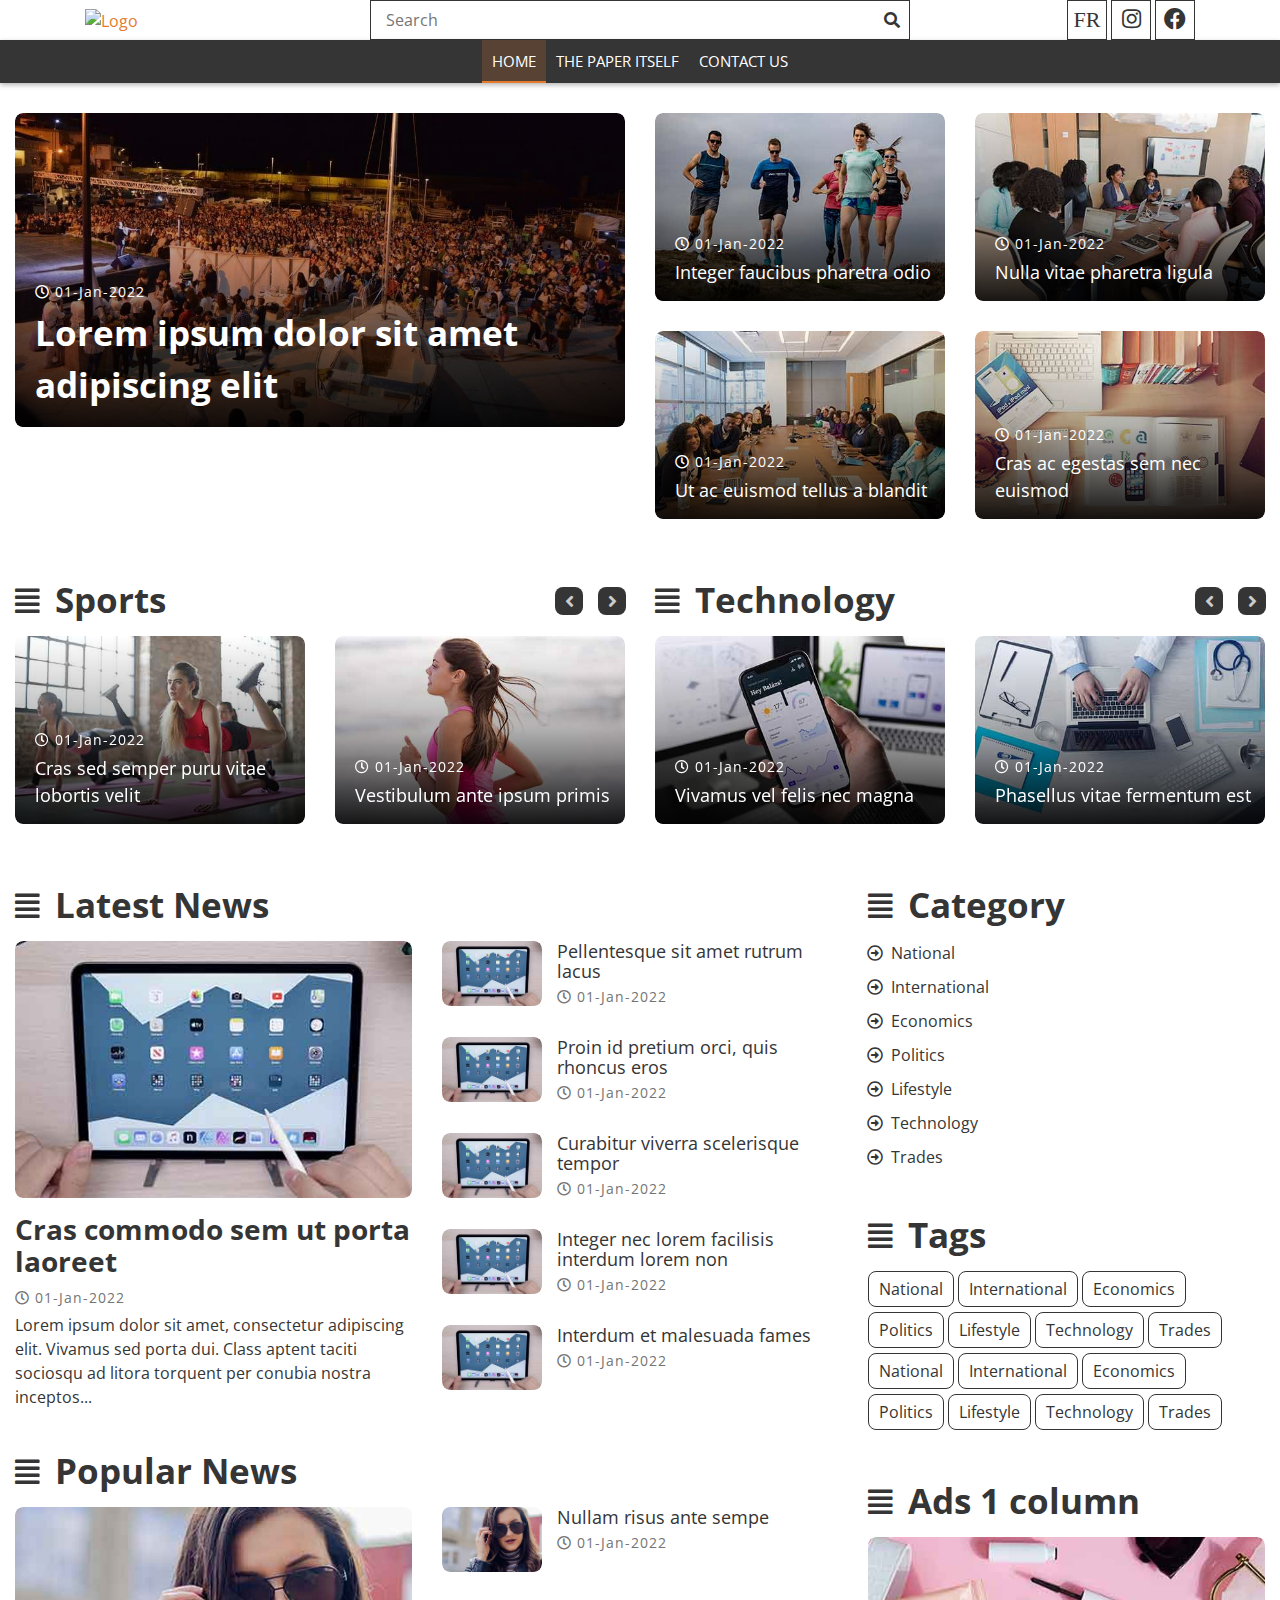
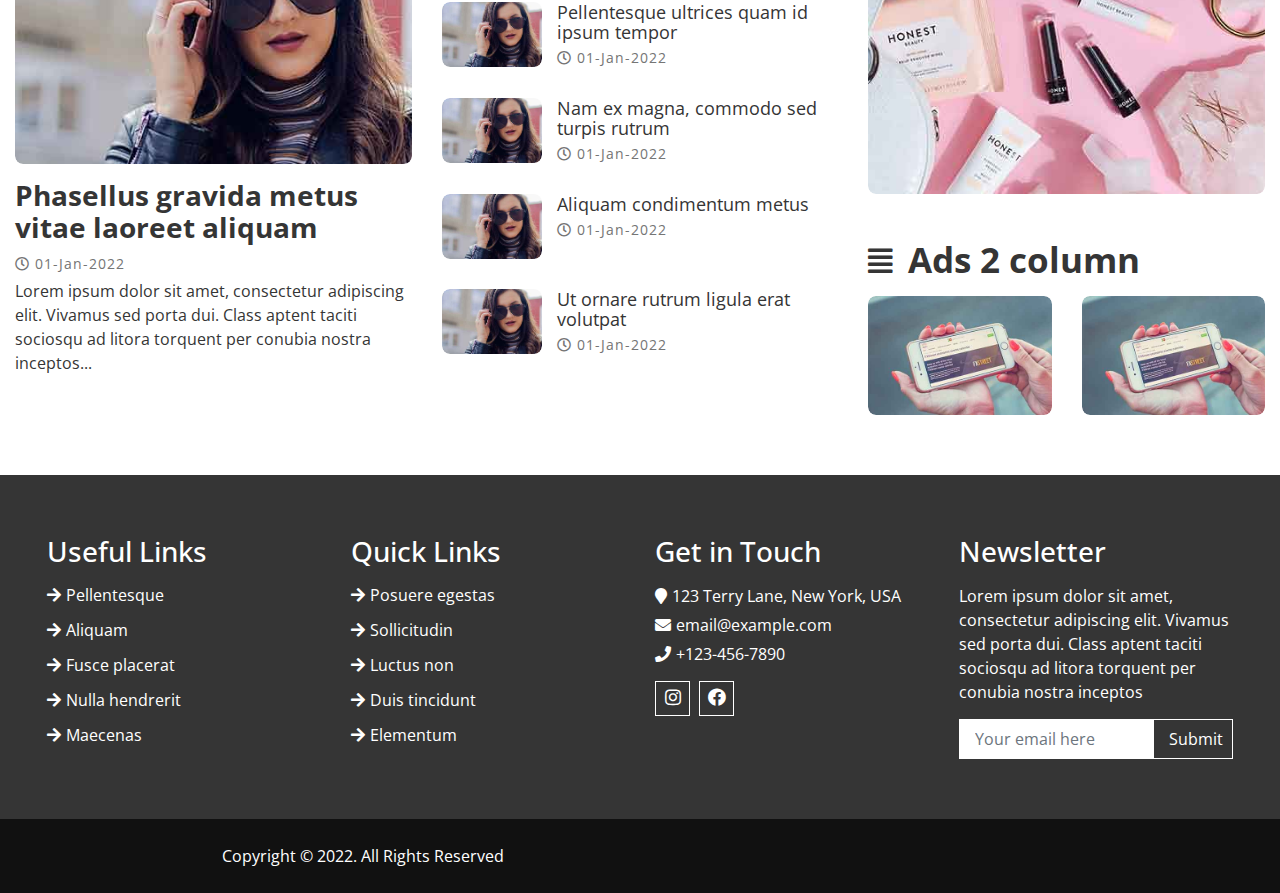
==== index.html @ bcbd635d "1st" ====
<!DOCTYPE html>
<html lang="en">
    <head>
        <meta charset="utf-8">
        <title>CSJ Journal</title>
        <meta content="width=device-width, initial-scale=1.0" name="viewport">
        <meta content="Bootstrap Ecommerce Template" name="keywords">
        <meta content="Bootstrap Ecommerce Template Free Download" name="description">
        <link href="img/favicon.ico" rel="icon">
        <link href="https://fonts.googleapis.com/css?family=Open+Sans:400,600,700&display=swap" rel="stylesheet">
        <link href="https://stackpath.bootstrapcdn.com/bootstrap/4.4.1/css/bootstrap.min.css" rel="stylesheet">
        <link href="https://cdnjs.cloudflare.com/ajax/libs/font-awesome/5.10.0/css/all.min.css" rel="stylesheet">
        <link href="lib/slick/slick.css" rel="stylesheet">
        <link href="lib/slick/slick-theme.css" rel="stylesheet">
        <link href="css/style.css" rel="stylesheet">
    </head>

    <body>
        <!-- Top Header Start -->
        <div class="top-header">
            <div class="container">
                <div class="row align-items-center">
                    <div class="col-lg-3 col-md-4">
                        <div class="logo">
                            <a href="">
                                <img src="img/logo.png" alt="Logo">
                            </a>
                        </div>
                    </div>
                    <div class="col-lg-6 col-md-4">
                        <div class="search">
                            <input type="text" placeholder="Search">
                            <button><i class="fa fa-search"></i></button>
                        </div>
                    </div>
                    <div class="col-lg-3 col-md-4">
                        <div class="social">
                            <a href=""><i class="fab">FR</i></a>
                            <a href="https://www.instagram.com/csj_journal/"><i class="fab fa-instagram"></i></a>
                            <a href=""><i class="fab fa-facebook"></i></a>
                        </div>
                    </div>
                </div>
            </div>
        </div>
        <!-- Top Header End -->


        <!-- Header Start -->
        <div class="header">
            <div class="container">
                <nav class="navbar navbar-expand-md bg-dark navbar-dark">
                    <a href="#" class="navbar-brand">MENU</a>
                    <button type="button" class="navbar-toggler" data-toggle="collapse" data-target="#navbarCollapse">
                        <span class="navbar-toggler-icon"></span>
                    </button>

                    <div class="collapse navbar-collapse justify-content-between" id="navbarCollapse">
                        <div class="navbar-nav m-auto">
                            <a href="index.html" class="nav-item nav-link active">Home</a>
                            <a href="newspaper.html" class="nav-item nav-link">The Paper Itself</a>
                            <a href="contact.html" class="nav-item nav-link">Contact Us</a>
                        </div>
                    </div>
                </nav>
            </div>
        </div>
        <!-- Header End -->


        <!-- Top News Start-->
        <div class="top-news">
            <div class="container-fluid">
                <div class="row">
                    <div class="col-md-6 tn-left">
                        <div class="tn-img">
                            <img src="img/top-news-1.jpg" />
                            <div class="tn-content">
                                <div class="tn-content-inner">
                                    <a class="tn-date" href="newspaper.html"><i class="far fa-clock"></i>01-Jan-2022</a>
                                    <a class="tn-title" href="newspaper.html">Lorem ipsum dolor sit amet adipiscing elit</a>
                                </div>
                            </div>
                        </div>
                    </div>
                    <div class="col-md-6 tn-right">
                        <div class="row">
                            <div class="col-md-6">
                                <div class="tn-img">
                                    <img src="img/top-news-2.jpg" />
                                    <div class="tn-content">
                                        <div class="tn-content-inner">
                                            <a class="tn-date" href="newspaper.html"><i class="far fa-clock"></i>01-Jan-2022</a>
                                            <a class="tn-title" href="newspaper.html">Integer faucibus pharetra odio</a>
                                        </div>
                                    </div>
                                </div>
                            </div>
                            <div class="col-md-6">
                                <div class="tn-img">
                                    <img src="img/top-news-3.jpg" />
                                    <div class="tn-content">
                                        <div class="tn-content-inner">
                                            <a class="tn-date" href="newspaper.html"><i class="far fa-clock"></i>01-Jan-2022</a>
                                            <a class="tn-title" href="newspaper.html">Nulla vitae pharetra ligula</a>
                                        </div>
                                    </div>
                                </div>
                            </div>
                            <div class="col-md-6">
                                <div class="tn-img">
                                    <img src="img/top-news-4.jpg" />
                                    <div class="tn-content">
                                        <div class="tn-content-inner">
                                            <a class="tn-date" href="newspaper.html"><i class="far fa-clock"></i>01-Jan-2022</a>
                                            <a class="tn-title" href="newspaper.html">Ut ac euismod tellus a blandit</a>
                                        </div>
                                    </div>
                                </div>
                            </div>
                            <div class="col-md-6">
                                <div class="tn-img">
                                    <img src="img/top-news-5.jpg" />
                                    <div class="tn-content">
                                        <div class="tn-content-inner">
                                            <a class="tn-date" href="newspaper.html"><i class="far fa-clock"></i>01-Jan-2022</a>
                                            <a class="tn-title" href="newspaper.html">Cras ac egestas sem nec euismod</a>
                                        </div>
                                    </div>
                                </div>
                            </div>
                        </div>
                    </div>
                </div>
            </div>
        </div>
        <!-- Top News End-->


        <!-- Category News Start-->
        <div class="cat-news">
            <div class="container-fluid">
                <div class="row">
                    <div class="col-md-6">
                        <h2><i class="fas fa-align-justify"></i>Sports</h2>
                        <div class="row cn-slider">
                            <div class="col-md-6">
                                <div class="cn-img">
                                    <img src="img/cat-news-1.jpg" />
                                    <div class="cn-content">
                                        <div class="cn-content-inner">
                                            <a class="cn-date" href="newspaper.html"><i class="far fa-clock"></i>01-Jan-2022</a>
                                            <a class="cn-title" href="newspaper.html">Cras sed semper puru vitae lobortis velit</a>
                                        </div>
                                    </div>
                                </div>
                            </div>
                            <div class="col-md-6">
                                <div class="cn-img">
                                    <img src="img/cat-news-2.jpg" />
                                    <div class="cn-content">
                                        <div class="cn-content-inner">
                                            <a class="cn-date" href="newspaper.html"><i class="far fa-clock"></i>01-Jan-2022</a>
                                            <a class="cn-title" href="newspaper.html">Vestibulum ante ipsum primis</a>
                                        </div>
                                    </div>
                                </div>
                            </div>
                            <div class="col-md-6">
                                <div class="cn-img">
                                    <img src="img/cat-news-3.jpg" />
                                    <div class="cn-content">
                                        <div class="cn-content-inner">
                                            <a class="cn-date" href="newspaper.html"><i class="far fa-clock"></i>01-Jan-2022</a>
                                            <a class="cn-title" href="newspaper.html">Sed quis convallis lacus</a>
                                        </div>
                                    </div>
                                </div>
                            </div>
                        </div>
                    </div>
                    <div class="col-md-6">
                        <h2><i class="fas fa-align-justify"></i>Technology</h2>
                        <div class="row cn-slider">
                            <div class="col-md-6">
                                <div class="cn-img">
                                    <img src="img/cat-news-4.jpg" />
                                    <div class="cn-content">
                                        <div class="cn-content-inner">
                                            <a class="cn-date" href="newspaper.html"><i class="far fa-clock"></i>01-Jan-2022</a>
                                            <a class="cn-title" href="newspaper.html">Vivamus vel felis nec magna</a>
                                        </div>
                                    </div>
                                </div>
                            </div>
                            <div class="col-md-6">
                                <div class="cn-img">
                                    <img src="img/cat-news-5.jpg" />
                                    <div class="cn-content">
                                        <div class="cn-content-inner">
                                            <a class="cn-date" href="newspaper.html"><i class="far fa-clock"></i>01-Jan-2022</a>
                                            <a class="cn-title" href="newspaper.html">Phasellus vitae fermentum est</a>
                                        </div>
                                    </div>
                                </div>
                            </div>
                            <div class="col-md-6">
                                <div class="cn-img">
                                    <img src="img/cat-news-6.jpg" />
                                    <div class="cn-content">
                                        <div class="cn-content-inner">
                                            <a class="cn-date" href=""><i class="far fa-clock"></i>01-Jan-2022</a>
                                            <a class="cn-title" href="">Aenean ut varius dui</a>
                                        </div>
                                    </div>
                                </div>
                            </div>
                        </div>
                    </div>
                </div>
            </div>
        </div>
        <!-- Category News End-->

        <!-- Main News Start-->
        <div class="main-news">
            <div class="container-fluid">
                <div class="row">
                    <div class="col-md-8">
                        <div class="row">
                            <div class="col-md-12">
                                <h2><i class="fas fa-align-justify"></i>Latest News</h2>
                                <div class="row">
                                    <div class="col-lg-6">
                                        <div class="mn-img">
                                            <img src="img/latest-news.jpg" />
                                        </div>
                                        <div class="mn-content">
                                            <a class="mn-title" href="">Cras commodo sem ut porta laoreet</a>
                                            <a class="mn-date" href=""><i class="far fa-clock"></i>01-Jan-2022</a>
                                            <p>
                                                Lorem ipsum dolor sit amet, consectetur adipiscing elit. Vivamus sed porta dui. Class aptent taciti sociosqu ad litora torquent per conubia nostra inceptos...
                                            </p>
                                        </div>
                                    </div>
                                    <div class="col-lg-6">
                                        <div class="mn-list">
                                            <div class="mn-img">
                                                <img src="img/latest-news.jpg" />
                                            </div>
                                            <div class="mn-content">
                                                <a class="mn-title" href="">Pellentesque sit amet rutrum lacus</a>
                                                <a class="mn-date" href=""><i class="far fa-clock"></i>01-Jan-2022</a>
                                            </div>
                                        </div>
                                        <div class="mn-list">
                                            <div class="mn-img">
                                                <img src="img/latest-news.jpg" />
                                            </div>
                                            <div class="mn-content">
                                                <a class="mn-title" href="">Proin id pretium orci, quis rhoncus eros</a>
                                                <a class="mn-date" href=""><i class="far fa-clock"></i>01-Jan-2022</a>
                                            </div>
                                        </div>
                                        <div class="mn-list">
                                            <div class="mn-img">
                                                <img src="img/latest-news.jpg" />
                                            </div>
                                            <div class="mn-content">
                                                <a class="mn-title" href="">Curabitur viverra scelerisque tempor</a>
                                                <a class="mn-date" href=""><i class="far fa-clock"></i>01-Jan-2022</a>
                                            </div>
                                        </div>
                                        <div class="mn-list">
                                            <div class="mn-img">
                                                <img src="img/latest-news.jpg" />
                                            </div>
                                            <div class="mn-content">
                                                <a class="mn-title" href="">Integer nec lorem facilisis interdum lorem non</a>
                                                <a class="mn-date" href=""><i class="far fa-clock"></i>01-Jan-2022</a>
                                            </div>
                                        </div>
                                        <div class="mn-list">
                                            <div class="mn-img">
                                                <img src="img/latest-news.jpg" />
                                            </div>
                                            <div class="mn-content">
                                                <a class="mn-title" href="">Interdum et malesuada fames</a>
                                                <a class="mn-date" href=""><i class="far fa-clock"></i>01-Jan-2022</a>
                                            </div>
                                        </div>
                                    </div>
                                </div>
                            </div>
                            <div class="col-md-12">
                                <h2><i class="fas fa-align-justify"></i>Popular News</h2>
                                <div class="row">
                                    <div class="col-lg-6">
                                        <div class="mn-img">
                                            <img src="img/popular-news.jpg" />
                                        </div>
                                        <div class="mn-content">
                                            <a class="mn-title" href="">Phasellus gravida metus vitae laoreet aliquam</a>
                                            <a class="mn-date" href=""><i class="far fa-clock"></i>01-Jan-2022</a>
                                            <p>
                                                Lorem ipsum dolor sit amet, consectetur adipiscing elit. Vivamus sed porta dui. Class aptent taciti sociosqu ad litora torquent per conubia nostra inceptos...
                                            </p>
                                        </div>
                                    </div>
                                    <div class="col-lg-6">
                                        <div class="mn-list">
                                            <div class="mn-img">
                                                <img src="img/popular-news.jpg" />
                                            </div>
                                            <div class="mn-content">
                                                <a class="mn-title" href="">Nullam risus ante sempe</a>
                                                <a class="mn-date" href=""><i class="far fa-clock"></i>01-Jan-2022</a>
                                            </div>
                                        </div>
                                        <div class="mn-list">
                                            <div class="mn-img">
                                                <img src="img/popular-news.jpg" />
                                            </div>
                                            <div class="mn-content">
                                                <a class="mn-title" href="">Pellentesque ultrices quam id ipsum tempor</a>
                                                <a class="mn-date" href=""><i class="far fa-clock"></i>01-Jan-2022</a>
                                            </div>
                                        </div>
                                        <div class="mn-list">
                                            <div class="mn-img">
                                                <img src="img/popular-news.jpg" />
                                            </div>
                                            <div class="mn-content">
                                                <a class="mn-title" href="">Nam ex magna, commodo sed turpis rutrum</a>
                                                <a class="mn-date" href=""><i class="far fa-clock"></i>01-Jan-2022</a>
                                            </div>
                                        </div>
                                        <div class="mn-list">
                                            <div class="mn-img">
                                                <img src="img/popular-news.jpg" />
                                            </div>
                                            <div class="mn-content">
                                                <a class="mn-title" href="">Aliquam condimentum metus</a>
                                                <a class="mn-date" href=""><i class="far fa-clock"></i>01-Jan-2022</a>
                                            </div>
                                        </div>
                                        <div class="mn-list">
                                            <div class="mn-img">
                                                <img src="img/popular-news.jpg" />
                                            </div>
                                            <div class="mn-content">
                                                <a class="mn-title" href="">Ut ornare rutrum ligula erat volutpat</a>
                                                <a class="mn-date" href=""><i class="far fa-clock"></i>01-Jan-2022</a>
                                            </div>
                                        </div>
                                    </div>
                                </div>
                            </div>
                        </div>
                    </div>

                    <div class="col-md-4">
                        <div class="sidebar">
                            <div class="sidebar-widget">
                                <h2><i class="fas fa-align-justify"></i>Category</h2>
                                <div class="category">
                                    <ul class="fa-ul">
                                        <li><span class="fa-li"><i class="far fa-arrow-alt-circle-right"></i></span><a href="">National</a></li>
                                        <li><span class="fa-li"><i class="far fa-arrow-alt-circle-right"></i></span><a href="">International</a></li>
                                        <li><span class="fa-li"><i class="far fa-arrow-alt-circle-right"></i></span><a href="">Economics</a></li>
                                        <li><span class="fa-li"><i class="far fa-arrow-alt-circle-right"></i></span><a href="">Politics</a></li>
                                        <li><span class="fa-li"><i class="far fa-arrow-alt-circle-right"></i></span><a href="">Lifestyle</a></li>
                                        <li><span class="fa-li"><i class="far fa-arrow-alt-circle-right"></i></span><a href="">Technology</a></li>
                                        <li><span class="fa-li"><i class="far fa-arrow-alt-circle-right"></i></span><a href="">Trades</a></li>
                                    </ul>
                                </div>
                            </div>

                            <div class="sidebar-widget">
                                <h2><i class="fas fa-align-justify"></i>Tags</h2>
                                <div class="tags">
                                    <a href="">National</a>
                                    <a href="">International</a>
                                    <a href="">Economics</a>
                                    <a href="">Politics</a>
                                    <a href="">Lifestyle</a>
                                    <a href="">Technology</a>
                                    <a href="">Trades</a>
                                    <a href="">National</a>
                                    <a href="">International</a>
                                    <a href="">Economics</a>
                                    <a href="">Politics</a>
                                    <a href="">Lifestyle</a>
                                    <a href="">Technology</a>
                                    <a href="">Trades</a>
                                </div>
                            </div>

                            <div class="sidebar-widget">
                                <h2><i class="fas fa-align-justify"></i>Ads 1 column</h2>
                                <div class="image">
                                    <a href=""><img src="img/adds-1.jpg" alt="Image"></a>
                                </div>
                            </div>

                            <div class="sidebar-widget">
                                <h2><i class="fas fa-align-justify"></i>Ads 2 column</h2>
                                <div class="image">
                                    <div class="row">
                                        <div class="col-sm-6">
                                            <a href=""><img src="img/adds-2.jpg" alt="Image"></a>
                                        </div>
                                        <div class="col-sm-6">
                                            <a href=""><img src="img/adds-2.jpg" alt="Image"></a>
                                        </div>
                                    </div>
                                </div>
                            </div>
                        </div>
                    </div>
                </div>
            </div>
        </div>
        <!-- Main News End-->


        <!-- Footer Start -->
        <div class="footer">
            <div class="container-fluid">
                <div class="row">
                    <div class="col-lg-3 col-md-6">
                        <div class="footer-widget">
                            <h3 class="title">Useful Links</h3>
                            <ul>
                                <li><a href="#">Pellentesque</a></li>
                                <li><a href="#">Aliquam</a></li>
                                <li><a href="#">Fusce placerat</a></li>
                                <li><a href="#">Nulla hendrerit</a></li>
                                <li><a href="#">Maecenas</a></li>
                            </ul>
                        </div>
                    </div>

                    <div class="col-lg-3 col-md-6">
                        <div class="footer-widget">
                            <h3 class="title">Quick Links</h3>
                            <ul>
                                <li><a href="#">Posuere egestas</a></li>
                                <li><a href="#">Sollicitudin</a></li>
                                <li><a href="#">Luctus non</a></li>
                                <li><a href="#">Duis tincidunt</a></li>
                                <li><a href="#">Elementum</a></li>
                            </ul>
                        </div>
                    </div>

                    <div class="col-lg-3 col-md-6">
                        <div class="footer-widget">
                            <h3 class="title">Get in Touch</h3>
                            <div class="contact-info">
                                <p><i class="fa fa-map-marker"></i>123 Terry Lane, New York, USA</p>
                                <p><i class="fa fa-envelope"></i>email@example.com</p>
                                <p><i class="fa fa-phone"></i>+123-456-7890</p>
                                <div class="social">
                                    <a href="https://www.instagram.com/csj_journal/"><i class="fab fa-instagram"></i></a>
                                    <a href=""><i class="fab fa-facebook"></i></a>
                                </div>
                            </div>
                        </div>
                    </div>
                    
                    <div class="col-lg-3 col-md-6">
                        <div class="footer-widget">
                            <h3 class="title">Newsletter</h3>
                            <div class="newsletter">
                                <p>
                                    Lorem ipsum dolor sit amet, consectetur adipiscing elit. Vivamus sed porta dui. Class aptent taciti sociosqu ad litora torquent per conubia nostra inceptos
                                </p>
                                <form>
                                    <input class="form-control" type="email" placeholder="Your email here">
                                    <button class="btn">Submit</button>
                                </form>
                            </div>
                        </div>
                    </div>
                </div>
            </div>
        </div>
        <!-- Footer End -->


        <!-- Footer Bottom Start -->
        <div class="footer-bottom">
            <div class="container">
                    <div class="col-md-6 copyright">
                        <p>Copyright &copy; 2022. All Rights Reserved</p>
                    </div>
            </div>
        </div>
        <!-- Footer Bottom End -->


        <!-- Back to Top -->
        <a href="#" class="back-to-top"><i class="fa fa-chevron-up"></i></a>


        <!-- JavaScript Libraries -->
        <script src="https://code.jquery.com/jquery-3.4.1.min.js"></script>
        <script src="https://stackpath.bootstrapcdn.com/bootstrap/4.4.1/js/bootstrap.bundle.min.js"></script>
        <script src="lib/easing/easing.min.js"></script>
        <script src="lib/slick/slick.min.js"></script>


        <!-- Template Javascript -->
        <script src="js/main.js"></script>
    </body>
</html>
---- css/style.css ----
/**********************************/
/********** General CSS ***********/
/**********************************/

body {
    color: #353535;
    font-family: 'Open Sans', sans-serif;
    font-weight: 400;
    background: #ffffff;
}

a {
    color: #E47A2E;
    transition: 0.5s;
}

a:hover,
a:active,
a:focus {
    color: #353535;
    outline: none;
    text-decoration: none;
}

p {
    color: #353535;
    padding: 0;
    margin: 0 0 15px 0;
}

h1,
h2,
h3,
h4,
h5,
h6 {
    color: #353535;
    margin: 0 0 15px 0;
    padding: 0;
}

.back-to-top {
    position: fixed;
    display: none;
    background: #353535;
    color: #ffffff;
    width: 44px;
    height: 44px;
    text-align: center;
    line-height: 1;
    font-size: 16px;
    right: 15px;
    bottom: 15px;
    transition: background 0.5s;
    z-index: 11;
}

.back-to-top:hover {
    background: #E47A2E;
}

.back-to-top i {
    padding-top: 12px;
    color: #ffffff;
}


/**********************************/
/********* Form Input CSS *********/
/**********************************/
.form-control,
.custom-select {
    width: 100%;
    height: 35px;
    padding: 0 15px;
    color: #666666;
    border: 1px solid #353535;
    border-radius: 0;
    margin-bottom: 15px
}

.form-control:focus,
.custom-select:focus {
    box-shadow: none;
    border-color: #E47A2E;
}

.custom-radio,
.custom-checkbox {
    margin-bottom: 15px;
}

.custom-radio .custom-control-label::before,
.custom-checkbox .custom-control-label::before {
    border-color: #353535;
    border-radius: 0;
}

.custom-radio .custom-control-input:checked~.custom-control-label::before,
.custom-checkbox .custom-control-input:checked~.custom-control-label::before {
    color: #ffffff;
    background: #E47A2E;
}

button.btn {
    color: #353535;
    background: #ffffff;
    border: 1px solid #353535;
    border-radius: 0;
}

button.btn:hover {
    color: #ffffff;
    background: #E47A2E;
    border-color: #E47A2E;
}


/**********************************/
/********* Top Header CSS *********/
/**********************************/
.top-header {
    background: #ffffff;
}

.top-header .logo {
    text-align: left;
    overflow: hidden;
}

.top-header .logo a img {
    max-width: 100%;
    max-height: 95px;
}

.top-header .search {
    width: 100%;
}

.top-header .search input[type=text] {
    width: 100%;
    height: 40px;
    padding: 0 15px;
    color: #666666;
    border: 1px solid #353535;
}

.top-header .search input[type=text]:focus {
    border-color: #E47A2E;
}

.top-header .search button {
    position: absolute;
    width: 40px;
    height: 38px;
    top: 1px;
    right: 16px;
    padding: 0 15px;
    border: none;
    background: none;
    color: #353535;
}

.top-header .search button:hover {
    background: #E47A2E;
    color: #ffffff;
}

.top-header .social {
    position: relative;
    width: 100%;
    height: 40px;
    overflow: hidden;
    text-align: right;
}

.top-header .social a {
    display: inline-block;
    width: 40px;
    height: 40px;
    padding: 1px 0;
    text-align: center;
    font-size: 22px;
    border: 1px solid #353535;
}

.top-header .social a:hover {
    background: #E47A2E;
    border: 1px solid #E47A2E;
}

.top-header .social a i {
    color: #353535;
}

.top-header .social a:hover i {
    color: #ffffff;
}

@media (min-width: 768px) {
    .top-header {
        max-height: 90px;
    }
}

@media (max-width: 767.98px) {
    .top-header .logo,
    .top-header .search,
    .top-header .social {
        text-align: center;
        margin-bottom: 15px;
    }
    
    .top-header .social {
        margin-bottom: 0;
    }
}


/**********************************/
/********* Header Nav CSS *********/
/**********************************/
.header {
    position: relative;
    box-shadow: 0 2px 5px rgba(0, 0, 0, .3);
}

.header.header-sticky {
    position: fixed;
    top: 0;
    width: 100%;
    z-index: 999;
}

.header .navbar {
    height: 100%;
    padding: 0;
}

.navbar-dark .navbar-nav .nav-link,
.navbar-dark .navbar-nav .nav-link:focus,
.navbar-dark .navbar-nav .nav-link:hover,
.navbar-dark .navbar-nav .nav-link.active {
    padding: 10px 10px 8px 10px;
    color: #ffffff;
}

.navbar-dark .navbar-nav .nav-link:hover,
.navbar-dark .navbar-nav .nav-link.active {
    background: rgba(228, 122, 46, .2);
    border-bottom: 2px solid #E47A2E;
    transition: none;
}

.header .dropdown-menu {
    margin-top: 0;
    border: 0;
    border-radius: 0;
    background: #f8f9fa;
}

@media (min-width: 768px) {
    .header,
    .header .navbar {
        background: #353535 !important;
    }
    
    .header .navbar-brand {
        display: none;
    }
    
    .header a.nav-link {
        padding: 8px 15px;
        font-size: 15px;
        text-transform: uppercase;
    }
}

@media (max-width: 768px) {   
    .header,
    .header .navbar {
        background: #333333 !important;
    }
    
    .header a.nav-link {
        padding: 5px;
    }
    
    .header .dropdown-menu {
        box-shadow: none;
    }
}


/**********************************/
/********** Top News CSS **********/
/**********************************/
.top-news * {
    border-radius: 8px;
}
.top-news {
    position: relative;
    width: 100%;
    padding: 30px 0 0 0;
}

.top-news .col-md-6 {
    margin-bottom: 30px;
}

.top-news .tn-img {
    position: relative;
    overflow: hidden;
}

.top-news .tn-img img {
    width: 100%;
}

.top-news .tn-img:hover img {
    filter: blur(5px);
    -webkit-filter: blur(5px);
}

.top-news .tn-content {
    position: absolute;
    top: 0; 
    right: 0;
    bottom: 0; 
    left: 0;
    padding: 15px 10px 15px 20px;
    background-image: linear-gradient(rgba(0, 0, 0, .0), rgba(0, 0, 0, .3), rgba(0, 0, 0, .9));
    display: flex;
    align-items: flex-end;
}

.top-news .tn-content a.tn-date{
    display: block;
    width: 100%;
    margin-bottom: 5px;
    color: #ffffff;
    font-size: 14px;
    font-weight: 400;
    transition: .3s;
    letter-spacing: 1px;
}

.top-news .tn-content a.tn-date i {
    margin-right: 5px;
}

.top-news .tn-content a.tn-date:hover {
    text-decoration: underline;
}

.top-news .tn-content a.tn-title {
    display: block;
    width: 100%;
    color: #ffffff;
    font-size: 18px;
    font-weight: 400;
    transition: .3s;
}

.top-news .tn-left .tn-content a.tn-title {
    font-size: 35px;
    font-weight: 700;
}

.top-news .tn-content a.tn-title:hover {
    color: #E47A2E;
}


/**********************************/
/******* Category News CSS ********/
/**********************************/
.cat-news * {
    border-radius: 8px;
}
.cat-news {
    position: relative;
    width: 100%;
    padding: 0;
}

.cat-news .col-md-6 {
    margin-bottom: 30px;
}

.cat-news h2 {
    color: #353535;
    font-size: 35px;
    font-weight: 700;
    margin-left: 40px;
}

.cat-news h2 i {
    position: absolute;
    top: 8px;
    left: 15px;
    font-size: 28px;
}

.cat-news .cn-img {
    position: relative;
    overflow: hidden;
}

.cat-news .cn-img img {
    width: 100%;
}

.cat-news .cn-img:hover img {
    filter: blur(5px);
    -webkit-filter: blur(5px);
}

.cat-news .cn-content {
    position: absolute;
    top: 0; 
    right: 0;
    bottom: 0; 
    left: 0;
    padding: 15px 10px 15px 20px;
    background-image: linear-gradient(rgba(0, 0, 0, .0), rgba(0, 0, 0, .3), rgba(0, 0, 0, .9));
    display: flex;
    align-items: flex-end;
}

.cat-news .cn-content a.cn-date {
    display: block;
    width: 100%;
    margin-bottom: 5px;
    color: #ffffff;
    font-size: 14px;
    font-weight: 400;
    transition: .3s;
    letter-spacing: 1px;
}

.cat-news .cn-content a.cn-date i {
    margin-right: 5px;
}

.cat-news .cn-content a.cn-date:hover {
    text-decoration: underline;
}

.cat-news .cn-content a.cn-title {
    display: block;
    width: 100%;
    color: #ffffff;
    font-size: 18px;
    font-weight: 400;
    transition: .3s;
}

.cat-news .cn-content a.cn-title:hover {
    color: #E47A2E;
}

.cat-news .slick-prev,
.cat-news .slick-next {
    top: -35px;
    width: 28px;
    height: 28px;
    z-index: 1;
    transition: .5s;
    color: #ffffff;
    background: #353535;
}

.cat-news .slick-prev {
    left: calc(100% - 85px);
}

.cat-news .slick-next {
    right: 14px;
}

.cat-news .slick-prev:hover,
.cat-news .slick-prev:focus,
.cat-news .slick-next:hover,
.cat-news .slick-next:focus {
    color: #ffffff;
    background: #E47A2E;
}

.cat-news .slick-prev::before,
.cat-news .slick-next::before {
    font-family: "Font Awesome 5 Free";
    font-size: 18px;
    font-weight: 900;
    color: #ffffff;
}

.cat-news .slick-prev::before {
    content: "\f104";
}

.cat-news .slick-next::before {
    content: "\f105";
}


/**********************************/
/********** Main News CSS *********/
/**********************************/
.main-news * {
    border-radius: 8px;
}
.main-news {
    position: relative;
    width: 100%;
    padding: 0;
}

.main-news .col-md-6,
.main-news .col-md-12 {
    margin-bottom: 30px;
}

.main-news h2 {
    color: #353535;
    font-size: 35px;
    font-weight: 700;
    margin-left: 40px;
}

.main-news h2 i {
    position: absolute;
    top: 8px;
    left: 15px;
    font-size: 28px;
}

.main-news .mn-img {
    position: relative;
    overflow: hidden;
}

.main-news .mn-img img {
    width: 100%;
}

.main-news .mn-content {
    position: relative;
    width: 100%;
    padding: 15px 0 0 0;
}

.main-news .mn-content a.mn-title {
    display: block;
    width: 100%;
    color: #353535;
    font-size: 28px;
    font-weight: 700;
    line-height: 32px;
    margin-bottom: 10px;
}

.main-news .mn-content a.mn-title:hover {
    color: #E47A2E;
}

.main-news .mn-content a.mn-date {
    display: block;
    width: 100%;
    margin-bottom: 5px;
    color: #757575;
    font-size: 14px;
    font-weight: 400;
    transition: .3s;
    letter-spacing: 1px;
}

.main-news .mn-content a.mn-date i {
    margin-right: 5px;
}

.main-news .mn-content a.mn-date:hover {
    text-decoration: underline;
}

.main-news .mn-content p {
    margin: 0;
}

.main-news .mn-list {
    position: relative;
    width: 100%;
    float: left;
    margin-bottom: 30px;
}

.main-news .mn-list .mn-img {
    position: relative;
    width: 100px;
    margin-right: 15px;
    float: left;
    overflow: hidden;
}

.main-news .mn-list .mn-img img {
    width: 100%;
}

.main-news .mn-list .mn-content {
    position: relative;
    float: left;
    width: calc(100% - 115px);
    padding: 0;
}

.main-news .mn-list .mn-content a.mn-title {
    display: block;
    width: 100%;
    color: #353535;
    font-size: 18px;
    font-weight: 400;
    line-height: 20px;
    margin-bottom: 5px;
}

.main-news .mn-list .mn-content a.mn-title:hover {
    color: #E47A2E;
}

.main-news .mn-list .mn-content a.mn-date {
    display: block;
    width: 100%;
    margin-bottom: 0;
    color: #757575;
    font-size: 14px;
    font-weight: 400;
    transition: .3s;
    letter-spacing: 1px;
}

.main-news .mn-list .mn-content a.mn-date i {
    margin-right: 5px;
}

.main-news .mn-list .mn-content a.mn-date:hover {
    text-decoration: underline;
}


/**********************************/
/*********** Sidebar CSS **********/
/**********************************/
.sidebar {
    position: relative;
    width: 100%;
}

.sidebar .sidebar-widget {
    position: relative;
    width: 100%;
    margin-bottom: 45px;
}

.sidebar .sidebar-widget h2 {
    color: #353535;
    font-size: 35px;
    font-weight: 700;
    margin-left: 40px;
}

.sidebar .sidebar-widget h2 i {
    position: absolute;
    top: 8px;
    left: 0;
    font-size: 28px;
}

.sidebar .sidebar-widget .category {
    position: relative;
}

.sidebar .sidebar-widget .category .fa-ul {
    margin-left: 23px;
}

.sidebar .sidebar-widget .category .fa-ul li {
    margin-bottom: 10px;
}

.sidebar .sidebar-widget .category .fa-ul li i {
    color: #353535;
}

.sidebar .sidebar-widget .category .fa-ul li a {
    color: #353535;
}

.sidebar .sidebar-widget .category .fa-ul li a:hover {
    color: #E47A2E;
}

.sidebar .sidebar-widget .tags {
    position: relative;
}

.sidebar .sidebar-widget .tags a {
    display: inline-block;
    margin-bottom: 5px;
    padding: 5px 10px;
    color: #353535;
    background: #ffffff;
    border: 1px solid #353535;
}

.sidebar .sidebar-widget .tags a:hover {
    color: #ffffff;
    background: #E47A2E;
    border: 1px solid #E47A2E;
}

.sidebar .sidebar-widget .image a {
    display: block;
    width: 100%;
    overflow: hidden;
}

.sidebar .sidebar-widget .image img {
    max-width: 100%;
    transition: .3s;
}

.sidebar .sidebar-widget .image img:hover {
    transform: scale(1.1);
    filter: blur(3px);
    -webkit-filter: blur(3px);
}


/**********************************/
/********* Breadcrumb CSS *********/
/**********************************/
.breadcrumb-wrap {
    position: relative;
    width: 100%;
    background: #ffffff;
}

.breadcrumb-wrap .breadcrumb {
    margin: 25px 0 0 0;
    padding: 0;
    background: none;
}

.breadcrumb-wrap .breadcrumb .breadcrumb-item + .breadcrumb-item::before {
    color: #353535;
}

.breadcrumb-wrap .breadcrumb .breadcrumb-item.active {
    color: #353535;
}


/**********************************/
/********* Single News CSS ********/
/**********************************/
.single-news {
    position: relative;
    width: 100%;
    padding: 25px 0 0 0;
}

.single-news .sn-img {
    position: relative;
    overflow: hidden;
}

.single-news .sn-img img {
    width: 100%;
}

.single-news .sn-content {
    position: relative;
    width: 100%;
    padding: 30px 0 30px 0;
}

.single-news .sn-content a.sn-title {
    display: block;
    width: 100%;
    color: #353535;
    font-size: 35px;
    font-weight: 700;
    line-height: 32px;
    margin-bottom: 10px;
}

.single-news .sn-content a.sn-title:hover {
    color: #E47A2E;
}

.single-news .sn-content a.sn-date {
    display: block;
    width: 100%;
    margin-bottom: 15px;
    color: #757575;
    font-size: 14px;
    font-weight: 400;
    transition: .3s;
    letter-spacing: 1px;
}

.single-news .sn-content a.sn-date i {
    margin-right: 5px;
}

.single-news .sn-content a.sn-date:hover {
    text-decoration: underline;
}


/**********************************/
/********** Contact CSS ***********/
/**********************************/
.contact {
    position: relative;
    padding: 25px 0 45px 0;
}

.contact .map {
    position: relative;
    width: 100%;
}

.contact .map iframe {
    width: 100%;
    height: 300px;
}

.contact .contact-info h4 {
    margin-bottom: 10px;
    font-size: 16px;
    font-weight: 400;
}

.contact .contact-info h4 i {
    color: #353535;
    margin-right: 5px;
}

.contact .social {
    position: relative;
    width: 100%;
}

.contact .social a {
    display: inline-block;
    margin: 10px 10px 0 0;
    width: 40px;
    height: 40px;
    padding: 3px 0;
    text-align: center;
    font-size: 20px;
    border: 1px solid #353535;
}

.contact .social a i {
    color: #353535;
}

.contact .social a:hover {
    background: #E47A2E;
    border-color: #E47A2E;
}

.contact .social a:hover i {
    color: #ffffff;
}

.contact .form {
    color: #666666;
}

@media (max-width: 767.98px) {
    .contact .form {
        margin-bottom: 30px;
    }
}


/**********************************/
/********** Footer CSS ************/
/**********************************/
.footer {
    position: relative;
    padding: 60px 0 0 0;
    margin-top: 15px;
    background: #353535;
}

@media (min-width: 992px) {
    .footer .container-fluid {
        max-width: 95%;
    }
}

.footer .footer-widget {
    position: relative;
    width: 100%;
    margin-bottom: 60px;
}

.footer .footer-widget h1 {
    color: #ffffff;
    margin-bottom: 18px; 
}

.footer .footer-widget .title {
    color: #ffffff;
    white-space: nowrap;
}

.footer .footer-widget p {
    color: #ffffff;
}

.footer .footer-widget ul {
    margin: 0;
    padding: 0;
    list-style: none;
}

.footer .footer-widget ul li {
    margin-bottom: 12px; 
}

.footer .footer-widget ul li:last-child {
    margin-bottom: 0; 
}

.footer .footer-widget ul li a {
    color: #ffffff;
    white-space: nowrap;
    display: block;
    line-height: 23px;
}

.footer .footer-widget ul li a::before {
    content: '\f061';
    font-family: 'Font Awesome 5 Free';
    font-weight: 900;
    padding-right: 5px;
}

.footer .footer-widget ul li a:hover {
    padding-left: 10px; 
}

.footer .contact-info p {
    margin-bottom: 5px;
    color: #ffffff;
    font-size: 16px;
}

.footer .contact-info p i {
    color: #ffffff;
    margin-right: 5px;
}

.footer .social {
    position: relative;
    width: 100%;
}

.footer .social a {
    display: inline-block;
    margin: 10px 5px 0 0;
    width: 35px;
    height: 35px;
    padding: 2px 0;
    text-align: center;
    font-size: 18px;
    background: #353535;
    border: 1px solid #ffffff;
}

.footer .social a i {
    color: #ffffff;
}

.footer .social a:hover {
    background: #E47A2E;
    border: 1px solid #E47A2E;
}

.footer .newsletter {
    position: relative;
    width: 100%;
}

.footer .newsletter form {
    position: relative;
    width: 100%;
}

.footer .newsletter input {
    width: 100%;
    height: 40px;
    padding: 0 15px;
    border: 1px solid #ffffff;
}

.footer .newsletter .btn {
    position: absolute;
    width: 80px;
    height: 40px;
    top: 0;
    right: 0;
    padding: 0 15px;
    border: none;
    background: #353535;
    color: #ffffff;
    border: 1px solid #ffffff;
}

.footer .newsletter .btn:hover {
    background: #E47A2E;
}

.footer .newsletter input:focus,
.footer .newsletter .btn:focus {
    box-shadow: none;
}


/**********************************/
/******** Footer Bottom CSS *******/
/**********************************/
.footer-bottom {
    position: relative;
    padding: 25px 0;
    background: #111111;
}

.footer-bottom .copyright {
    text-align: center;
}


.footer-bottom .copyright p,
.footer-bottom .template-by p {
    color: #ffffff;
    font-weight: 400;
    margin: 0;
}

.footer-bottom .copyright p a,
.footer-bottom .template-by p a {
    font-weight: 600;
}

.footer-bottom .copyright p a:hover,
.footer-bottom .template-by p a:hover {
    color: #ffffff;
}

@media (max-width: 768.98px) {
    .footer-bottom .copyright,
    .footer-bottom .template-by {
        text-align: center; 
    } 
}
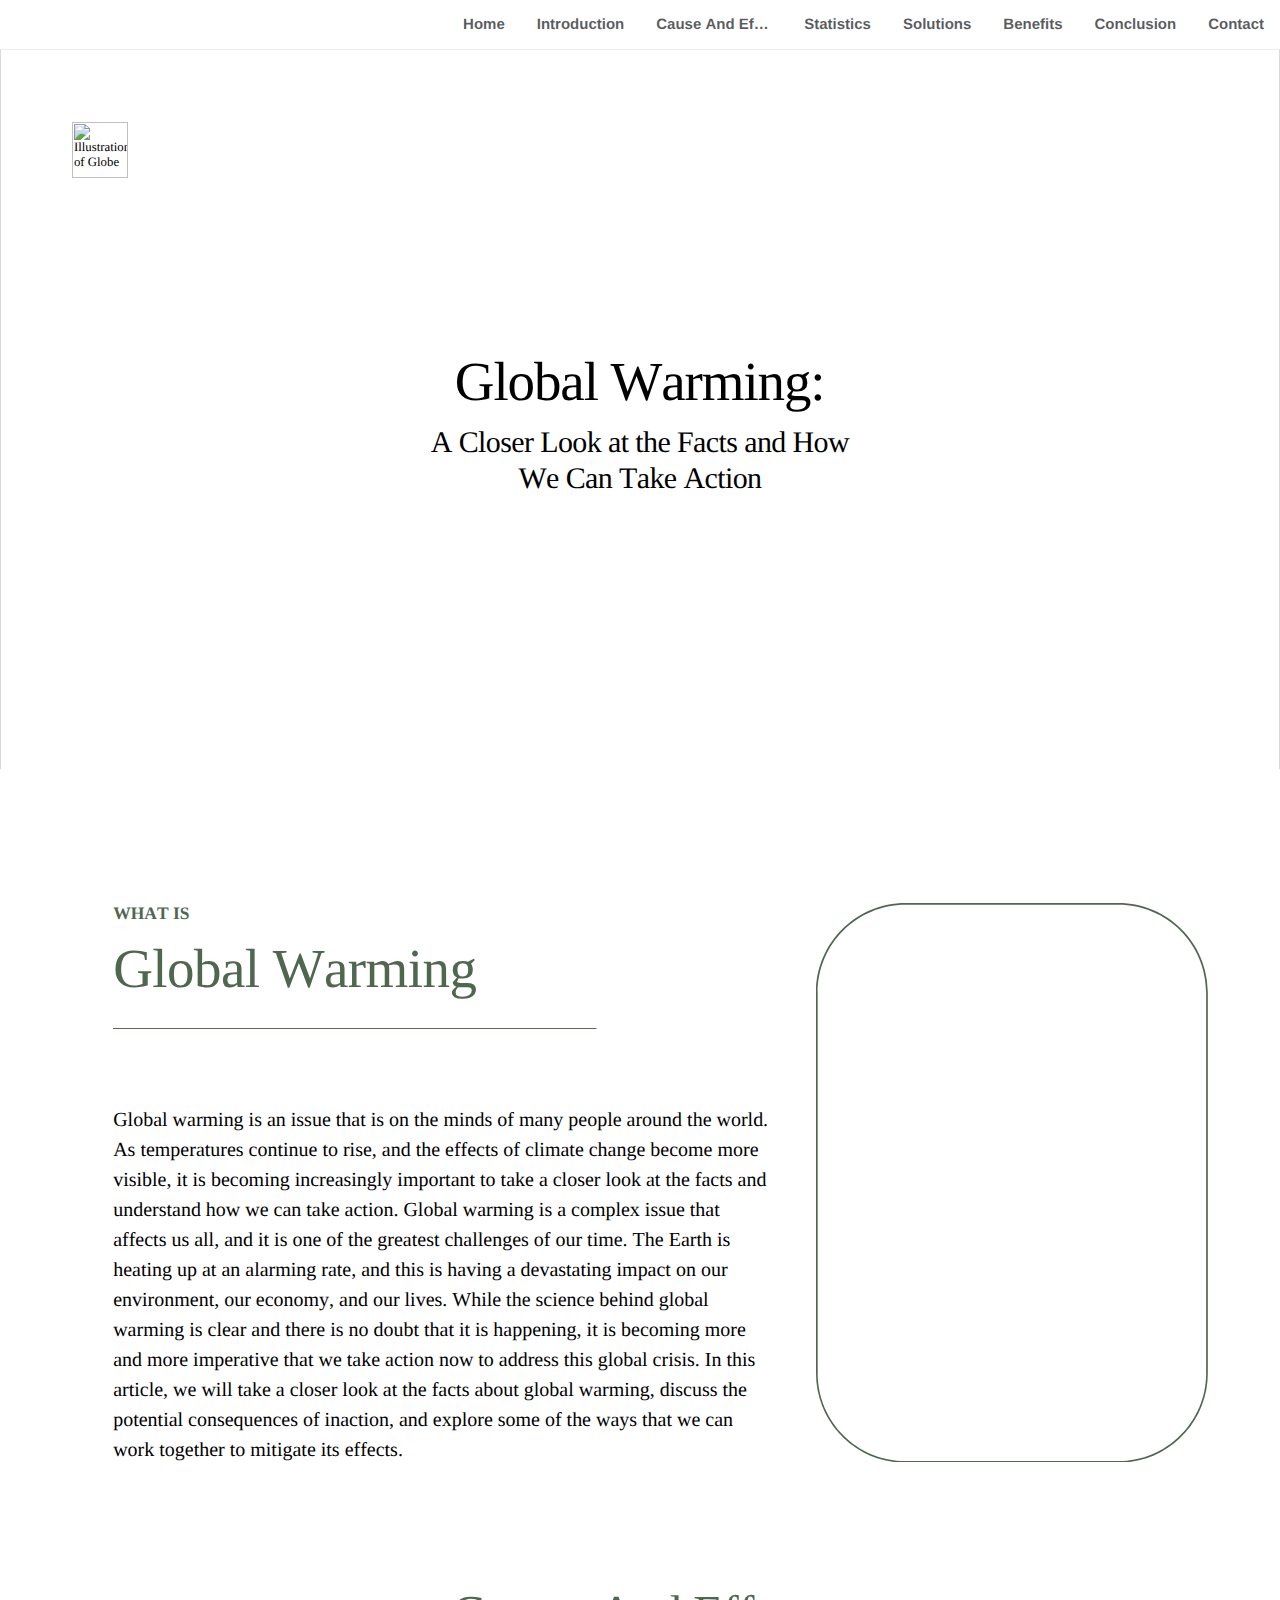
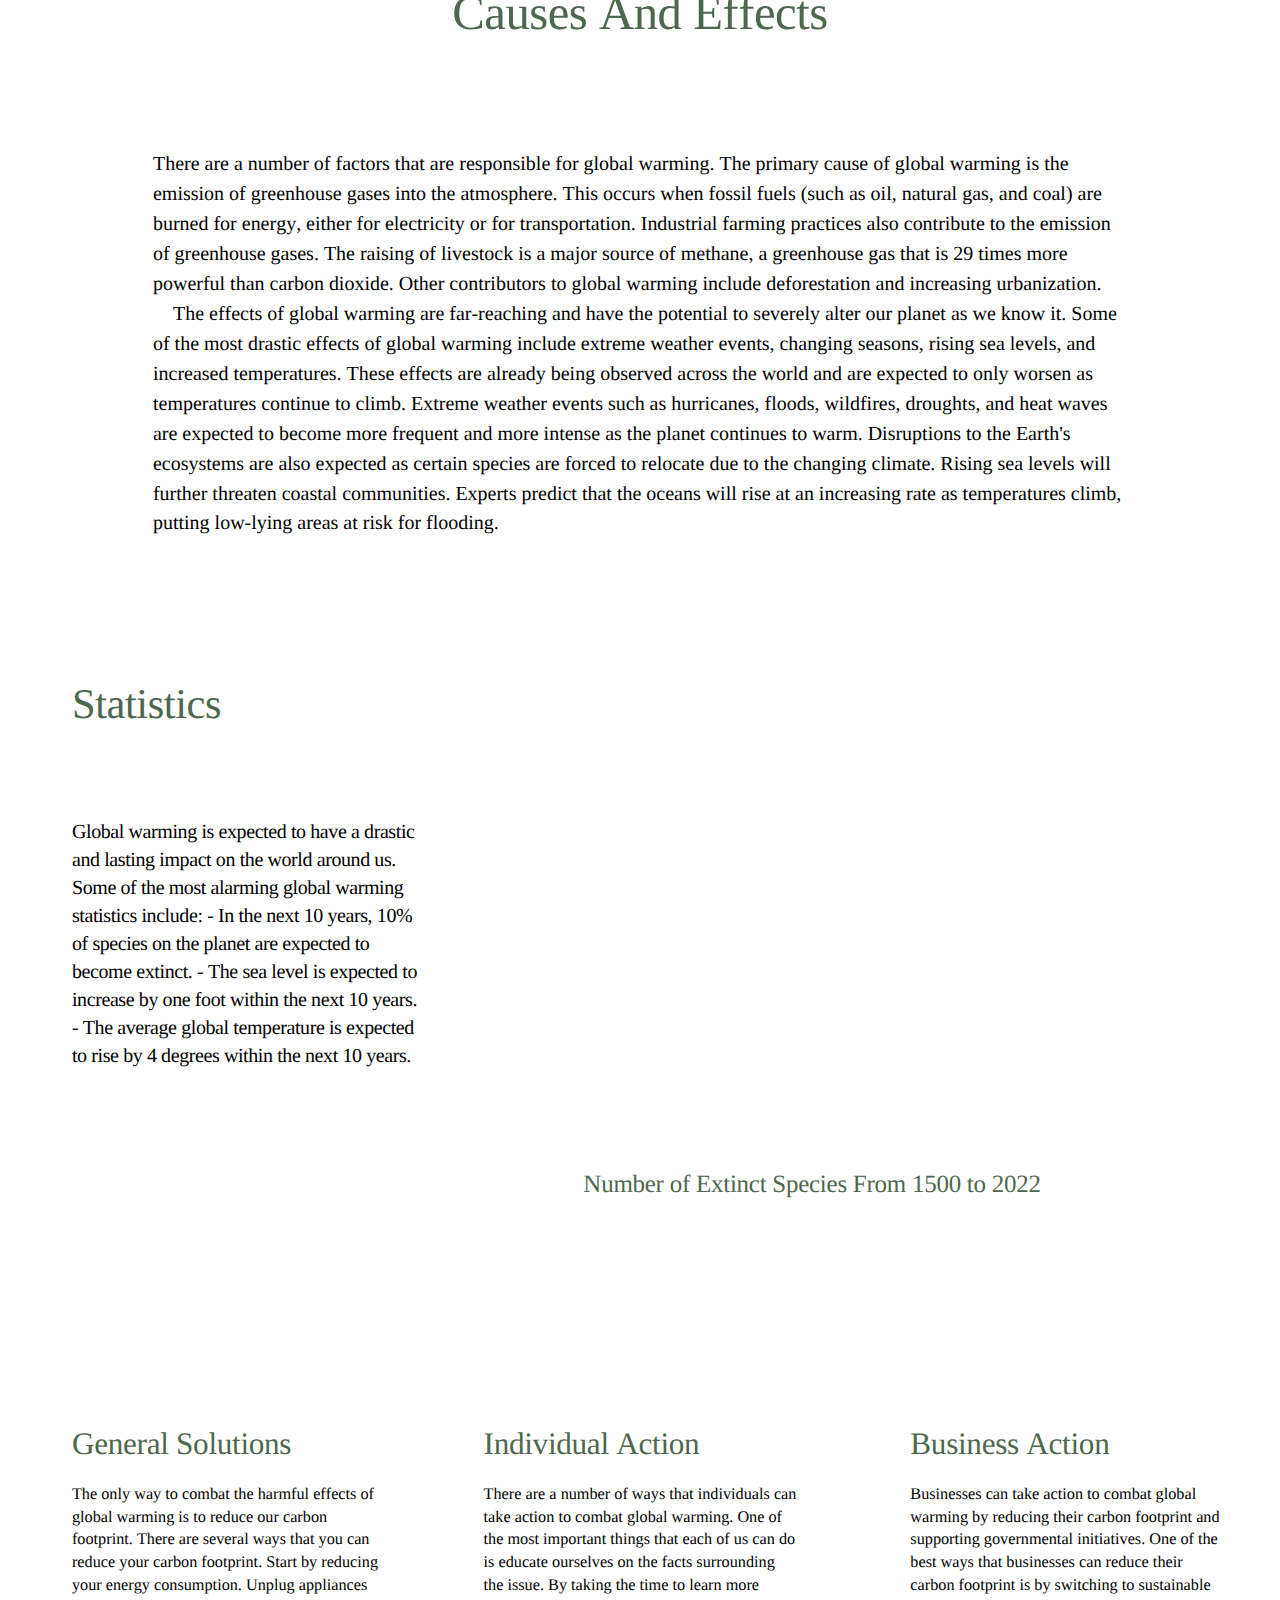
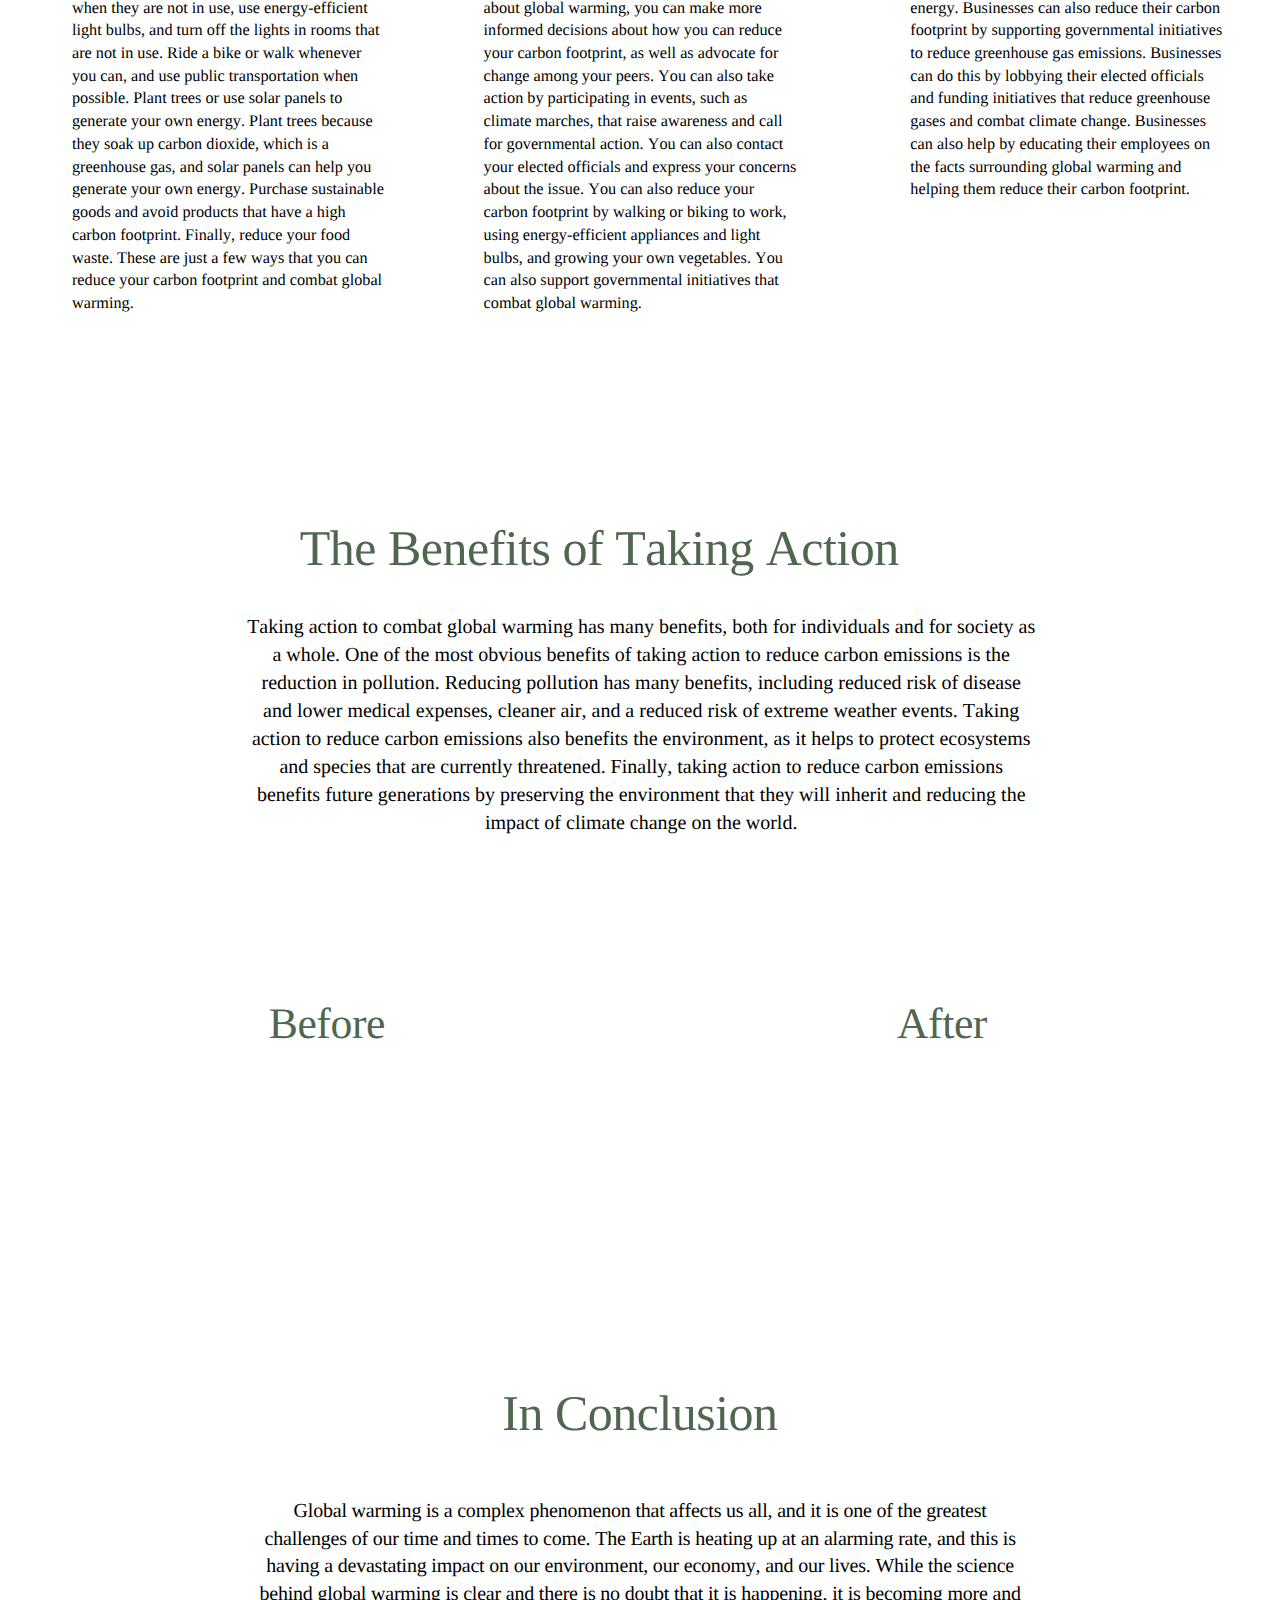
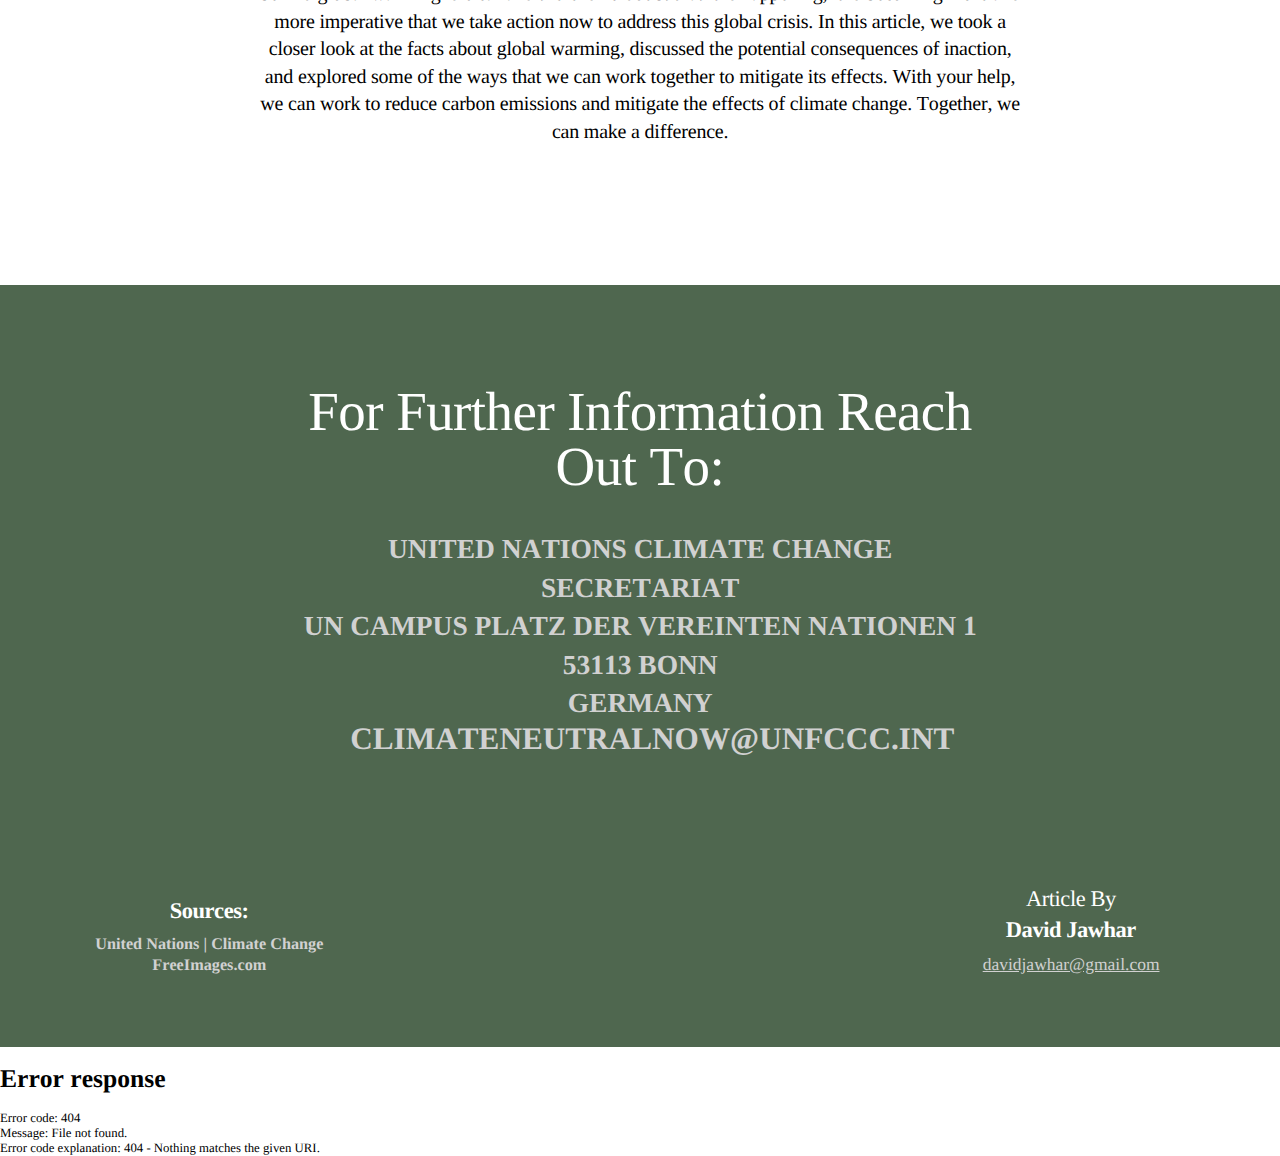
==== commit 5eb53e60: "Update index.html" ====
--- a/index.html
+++ b/index.html
@@ -1,517 +1,571 @@
-<!DOCTYPE html>
-<html lang="en">
-    <head>
-        <meta charset="utf-8">
-        <title>CSJ Journal</title>
-        <meta content="width=device-width, initial-scale=1.0" name="viewport">
-        <meta content="Bootstrap Ecommerce Template" name="keywords">
-        <meta content="Bootstrap Ecommerce Template Free Download" name="description">
-        <link href="img/favicon.ico" rel="icon">
-        <link href="https://fonts.googleapis.com/css?family=Open+Sans:400,600,700&display=swap" rel="stylesheet">
-        <link href="https://stackpath.bootstrapcdn.com/bootstrap/4.4.1/css/bootstrap.min.css" rel="stylesheet">
-        <link href="https://cdnjs.cloudflare.com/ajax/libs/font-awesome/5.10.0/css/all.min.css" rel="stylesheet">
-        <link href="lib/slick/slick.css" rel="stylesheet">
-        <link href="lib/slick/slick-theme.css" rel="stylesheet">
-        <link href="css/style.css" rel="stylesheet">
-    </head>
-
-    <body>
-        <!-- Top Header Start -->
-        <div class="top-header">
-            <div class="container">
-                <div class="row align-items-center">
-                    <div class="col-lg-3 col-md-4">
-                        <div class="logo">
-                            <a href="">
-                                <img src="img/logo.png" alt="Logo">
-                            </a>
-                        </div>
-                    </div>
-                    <div class="col-lg-6 col-md-4">
-                        <div class="search">
-                            <input type="text" placeholder="Search">
-                            <button><i class="fa fa-search"></i></button>
-                        </div>
-                    </div>
-                    <div class="col-lg-3 col-md-4">
-                        <div class="social">
-                            <a href=""><i class="fab">FR</i></a>
-                            <a href="https://www.instagram.com/csj_journal/"><i class="fab fa-instagram"></i></a>
-                            <a href=""><i class="fab fa-facebook"></i></a>
-                        </div>
-                    </div>
-                </div>
-            </div>
-        </div>
-        <!-- Top Header End -->
-
-
-        <!-- Header Start -->
-        <div class="header">
-            <div class="container">
-                <nav class="navbar navbar-expand-md bg-dark navbar-dark">
-                    <a href="#" class="navbar-brand">MENU</a>
-                    <button type="button" class="navbar-toggler" data-toggle="collapse" data-target="#navbarCollapse">
-                        <span class="navbar-toggler-icon"></span>
-                    </button>
-
-                    <div class="collapse navbar-collapse justify-content-between" id="navbarCollapse">
-                        <div class="navbar-nav m-auto">
-                            <a href="index.html" class="nav-item nav-link active">Home</a>
-                            <a href="newspaper.html" class="nav-item nav-link">The Paper Itself</a>
-                            <a href="contact.html" class="nav-item nav-link">Contact Us</a>
-                        </div>
-                    </div>
-                </nav>
-            </div>
-        </div>
-        <!-- Header End -->
-
-
-        <!-- Top News Start-->
-        <div class="top-news">
-            <div class="container-fluid">
-                <div class="row">
-                    <div class="col-md-6 tn-left">
-                        <div class="tn-img">
-                            <img src="img/top-news-1.jpg" />
-                            <div class="tn-content">
-                                <div class="tn-content-inner">
-                                    <a class="tn-date" href="newspaper.html"><i class="far fa-clock"></i>01-Jan-2022</a>
-                                    <a class="tn-title" href="newspaper.html">Lorem ipsum dolor sit amet adipiscing elit</a>
-                                </div>
-                            </div>
-                        </div>
-                    </div>
-                    <div class="col-md-6 tn-right">
-                        <div class="row">
-                            <div class="col-md-6">
-                                <div class="tn-img">
-                                    <img src="img/top-news-2.jpg" />
-                                    <div class="tn-content">
-                                        <div class="tn-content-inner">
-                                            <a class="tn-date" href="newspaper.html"><i class="far fa-clock"></i>01-Jan-2022</a>
-                                            <a class="tn-title" href="newspaper.html">Integer faucibus pharetra odio</a>
-                                        </div>
-                                    </div>
-                                </div>
-                            </div>
-                            <div class="col-md-6">
-                                <div class="tn-img">
-                                    <img src="img/top-news-3.jpg" />
-                                    <div class="tn-content">
-                                        <div class="tn-content-inner">
-                                            <a class="tn-date" href="newspaper.html"><i class="far fa-clock"></i>01-Jan-2022</a>
-                                            <a class="tn-title" href="newspaper.html">Nulla vitae pharetra ligula</a>
-                                        </div>
-                                    </div>
-                                </div>
-                            </div>
-                            <div class="col-md-6">
-                                <div class="tn-img">
-                                    <img src="img/top-news-4.jpg" />
-                                    <div class="tn-content">
-                                        <div class="tn-content-inner">
-                                            <a class="tn-date" href="newspaper.html"><i class="far fa-clock"></i>01-Jan-2022</a>
-                                            <a class="tn-title" href="newspaper.html">Ut ac euismod tellus a blandit</a>
-                                        </div>
-                                    </div>
-                                </div>
-                            </div>
-                            <div class="col-md-6">
-                                <div class="tn-img">
-                                    <img src="img/top-news-5.jpg" />
-                                    <div class="tn-content">
-                                        <div class="tn-content-inner">
-                                            <a class="tn-date" href="newspaper.html"><i class="far fa-clock"></i>01-Jan-2022</a>
-                                            <a class="tn-title" href="newspaper.html">Cras ac egestas sem nec euismod</a>
-                                        </div>
-                                    </div>
-                                </div>
-                            </div>
-                        </div>
-                    </div>
-                </div>
-            </div>
-        </div>
-        <!-- Top News End-->
-
-
-        <!-- Category News Start-->
-        <div class="cat-news">
-            <div class="container-fluid">
-                <div class="row">
-                    <div class="col-md-6">
-                        <h2><i class="fas fa-align-justify"></i>Sports</h2>
-                        <div class="row cn-slider">
-                            <div class="col-md-6">
-                                <div class="cn-img">
-                                    <img src="img/cat-news-1.jpg" />
-                                    <div class="cn-content">
-                                        <div class="cn-content-inner">
-                                            <a class="cn-date" href="newspaper.html"><i class="far fa-clock"></i>01-Jan-2022</a>
-                                            <a class="cn-title" href="newspaper.html">Cras sed semper puru vitae lobortis velit</a>
-                                        </div>
-                                    </div>
-                                </div>
-                            </div>
-                            <div class="col-md-6">
-                                <div class="cn-img">
-                                    <img src="img/cat-news-2.jpg" />
-                                    <div class="cn-content">
-                                        <div class="cn-content-inner">
-                                            <a class="cn-date" href="newspaper.html"><i class="far fa-clock"></i>01-Jan-2022</a>
-                                            <a class="cn-title" href="newspaper.html">Vestibulum ante ipsum primis</a>
-                                        </div>
-                                    </div>
-                                </div>
-                            </div>
-                            <div class="col-md-6">
-                                <div class="cn-img">
-                                    <img src="img/cat-news-3.jpg" />
-                                    <div class="cn-content">
-                                        <div class="cn-content-inner">
-                                            <a class="cn-date" href="newspaper.html"><i class="far fa-clock"></i>01-Jan-2022</a>
-                                            <a class="cn-title" href="newspaper.html">Sed quis convallis lacus</a>
-                                        </div>
-                                    </div>
-                                </div>
-                            </div>
-                        </div>
-                    </div>
-                    <div class="col-md-6">
-                        <h2><i class="fas fa-align-justify"></i>Technology</h2>
-                        <div class="row cn-slider">
-                            <div class="col-md-6">
-                                <div class="cn-img">
-                                    <img src="img/cat-news-4.jpg" />
-                                    <div class="cn-content">
-                                        <div class="cn-content-inner">
-                                            <a class="cn-date" href="newspaper.html"><i class="far fa-clock"></i>01-Jan-2022</a>
-                                            <a class="cn-title" href="newspaper.html">Vivamus vel felis nec magna</a>
-                                        </div>
-                                    </div>
-                                </div>
-                            </div>
-                            <div class="col-md-6">
-                                <div class="cn-img">
-                                    <img src="img/cat-news-5.jpg" />
-                                    <div class="cn-content">
-                                        <div class="cn-content-inner">
-                                            <a class="cn-date" href="newspaper.html"><i class="far fa-clock"></i>01-Jan-2022</a>
-                                            <a class="cn-title" href="newspaper.html">Phasellus vitae fermentum est</a>
-                                        </div>
-                                    </div>
-                                </div>
-                            </div>
-                            <div class="col-md-6">
-                                <div class="cn-img">
-                                    <img src="img/cat-news-6.jpg" />
-                                    <div class="cn-content">
-                                        <div class="cn-content-inner">
-                                            <a class="cn-date" href=""><i class="far fa-clock"></i>01-Jan-2022</a>
-                                            <a class="cn-title" href="">Aenean ut varius dui</a>
-                                        </div>
-                                    </div>
-                                </div>
-                            </div>
-                        </div>
-                    </div>
-                </div>
-            </div>
-        </div>
-        <!-- Category News End-->
-
-        <!-- Main News Start-->
-        <div class="main-news">
-            <div class="container-fluid">
-                <div class="row">
-                    <div class="col-md-8">
-                        <div class="row">
-                            <div class="col-md-12">
-                                <h2><i class="fas fa-align-justify"></i>Latest News</h2>
-                                <div class="row">
-                                    <div class="col-lg-6">
-                                        <div class="mn-img">
-                                            <img src="img/latest-news.jpg" />
-                                        </div>
-                                        <div class="mn-content">
-                                            <a class="mn-title" href="">Cras commodo sem ut porta laoreet</a>
-                                            <a class="mn-date" href=""><i class="far fa-clock"></i>01-Jan-2022</a>
-                                            <p>
-                                                Lorem ipsum dolor sit amet, consectetur adipiscing elit. Vivamus sed porta dui. Class aptent taciti sociosqu ad litora torquent per conubia nostra inceptos...
-                                            </p>
-                                        </div>
-                                    </div>
-                                    <div class="col-lg-6">
-                                        <div class="mn-list">
-                                            <div class="mn-img">
-                                                <img src="img/latest-news.jpg" />
-                                            </div>
-                                            <div class="mn-content">
-                                                <a class="mn-title" href="">Pellentesque sit amet rutrum lacus</a>
-                                                <a class="mn-date" href=""><i class="far fa-clock"></i>01-Jan-2022</a>
-                                            </div>
-                                        </div>
-                                        <div class="mn-list">
-                                            <div class="mn-img">
-                                                <img src="img/latest-news.jpg" />
-                                            </div>
-                                            <div class="mn-content">
-                                                <a class="mn-title" href="">Proin id pretium orci, quis rhoncus eros</a>
-                                                <a class="mn-date" href=""><i class="far fa-clock"></i>01-Jan-2022</a>
-                                            </div>
-                                        </div>
-                                        <div class="mn-list">
-                                            <div class="mn-img">
-                                                <img src="img/latest-news.jpg" />
-                                            </div>
-                                            <div class="mn-content">
-                                                <a class="mn-title" href="">Curabitur viverra scelerisque tempor</a>
-                                                <a class="mn-date" href=""><i class="far fa-clock"></i>01-Jan-2022</a>
-                                            </div>
-                                        </div>
-                                        <div class="mn-list">
-                                            <div class="mn-img">
-                                                <img src="img/latest-news.jpg" />
-                                            </div>
-                                            <div class="mn-content">
-                                                <a class="mn-title" href="">Integer nec lorem facilisis interdum lorem non</a>
-                                                <a class="mn-date" href=""><i class="far fa-clock"></i>01-Jan-2022</a>
-                                            </div>
-                                        </div>
-                                        <div class="mn-list">
-                                            <div class="mn-img">
-                                                <img src="img/latest-news.jpg" />
-                                            </div>
-                                            <div class="mn-content">
-                                                <a class="mn-title" href="">Interdum et malesuada fames</a>
-                                                <a class="mn-date" href=""><i class="far fa-clock"></i>01-Jan-2022</a>
-                                            </div>
-                                        </div>
-                                    </div>
-                                </div>
-                            </div>
-                            <div class="col-md-12">
-                                <h2><i class="fas fa-align-justify"></i>Popular News</h2>
-                                <div class="row">
-                                    <div class="col-lg-6">
-                                        <div class="mn-img">
-                                            <img src="img/popular-news.jpg" />
-                                        </div>
-                                        <div class="mn-content">
-                                            <a class="mn-title" href="">Phasellus gravida metus vitae laoreet aliquam</a>
-                                            <a class="mn-date" href=""><i class="far fa-clock"></i>01-Jan-2022</a>
-                                            <p>
-                                                Lorem ipsum dolor sit amet, consectetur adipiscing elit. Vivamus sed porta dui. Class aptent taciti sociosqu ad litora torquent per conubia nostra inceptos...
-                                            </p>
-                                        </div>
-                                    </div>
-                                    <div class="col-lg-6">
-                                        <div class="mn-list">
-                                            <div class="mn-img">
-                                                <img src="img/popular-news.jpg" />
-                                            </div>
-                                            <div class="mn-content">
-                                                <a class="mn-title" href="">Nullam risus ante sempe</a>
-                                                <a class="mn-date" href=""><i class="far fa-clock"></i>01-Jan-2022</a>
-                                            </div>
-                                        </div>
-                                        <div class="mn-list">
-                                            <div class="mn-img">
-                                                <img src="img/popular-news.jpg" />
-                                            </div>
-                                            <div class="mn-content">
-                                                <a class="mn-title" href="">Pellentesque ultrices quam id ipsum tempor</a>
-                                                <a class="mn-date" href=""><i class="far fa-clock"></i>01-Jan-2022</a>
-                                            </div>
-                                        </div>
-                                        <div class="mn-list">
-                                            <div class="mn-img">
-                                                <img src="img/popular-news.jpg" />
-                                            </div>
-                                            <div class="mn-content">
-                                                <a class="mn-title" href="">Nam ex magna, commodo sed turpis rutrum</a>
-                                                <a class="mn-date" href=""><i class="far fa-clock"></i>01-Jan-2022</a>
-                                            </div>
-                                        </div>
-                                        <div class="mn-list">
-                                            <div class="mn-img">
-                                                <img src="img/popular-news.jpg" />
-                                            </div>
-                                            <div class="mn-content">
-                                                <a class="mn-title" href="">Aliquam condimentum metus</a>
-                                                <a class="mn-date" href=""><i class="far fa-clock"></i>01-Jan-2022</a>
-                                            </div>
-                                        </div>
-                                        <div class="mn-list">
-                                            <div class="mn-img">
-                                                <img src="img/popular-news.jpg" />
-                                            </div>
-                                            <div class="mn-content">
-                                                <a class="mn-title" href="">Ut ornare rutrum ligula erat volutpat</a>
-                                                <a class="mn-date" href=""><i class="far fa-clock"></i>01-Jan-2022</a>
-                                            </div>
-                                        </div>
-                                    </div>
-                                </div>
-                            </div>
-                        </div>
-                    </div>
-
-                    <div class="col-md-4">
-                        <div class="sidebar">
-                            <div class="sidebar-widget">
-                                <h2><i class="fas fa-align-justify"></i>Category</h2>
-                                <div class="category">
-                                    <ul class="fa-ul">
-                                        <li><span class="fa-li"><i class="far fa-arrow-alt-circle-right"></i></span><a href="">National</a></li>
-                                        <li><span class="fa-li"><i class="far fa-arrow-alt-circle-right"></i></span><a href="">International</a></li>
-                                        <li><span class="fa-li"><i class="far fa-arrow-alt-circle-right"></i></span><a href="">Economics</a></li>
-                                        <li><span class="fa-li"><i class="far fa-arrow-alt-circle-right"></i></span><a href="">Politics</a></li>
-                                        <li><span class="fa-li"><i class="far fa-arrow-alt-circle-right"></i></span><a href="">Lifestyle</a></li>
-                                        <li><span class="fa-li"><i class="far fa-arrow-alt-circle-right"></i></span><a href="">Technology</a></li>
-                                        <li><span class="fa-li"><i class="far fa-arrow-alt-circle-right"></i></span><a href="">Trades</a></li>
-                                    </ul>
-                                </div>
-                            </div>
-
-                            <div class="sidebar-widget">
-                                <h2><i class="fas fa-align-justify"></i>Tags</h2>
-                                <div class="tags">
-                                    <a href="">National</a>
-                                    <a href="">International</a>
-                                    <a href="">Economics</a>
-                                    <a href="">Politics</a>
-                                    <a href="">Lifestyle</a>
-                                    <a href="">Technology</a>
-                                    <a href="">Trades</a>
-                                    <a href="">National</a>
-                                    <a href="">International</a>
-                                    <a href="">Economics</a>
-                                    <a href="">Politics</a>
-                                    <a href="">Lifestyle</a>
-                                    <a href="">Technology</a>
-                                    <a href="">Trades</a>
-                                </div>
-                            </div>
-
-                            <div class="sidebar-widget">
-                                <h2><i class="fas fa-align-justify"></i>Ads 1 column</h2>
-                                <div class="image">
-                                    <a href=""><img src="img/adds-1.jpg" alt="Image"></a>
-                                </div>
-                            </div>
-
-                            <div class="sidebar-widget">
-                                <h2><i class="fas fa-align-justify"></i>Ads 2 column</h2>
-                                <div class="image">
-                                    <div class="row">
-                                        <div class="col-sm-6">
-                                            <a href=""><img src="img/adds-2.jpg" alt="Image"></a>
-                                        </div>
-                                        <div class="col-sm-6">
-                                            <a href=""><img src="img/adds-2.jpg" alt="Image"></a>
-                                        </div>
-                                    </div>
-                                </div>
-                            </div>
-                        </div>
-                    </div>
-                </div>
-            </div>
-        </div>
-        <!-- Main News End-->
-
-
-        <!-- Footer Start -->
-        <div class="footer">
-            <div class="container-fluid">
-                <div class="row">
-                    <div class="col-lg-3 col-md-6">
-                        <div class="footer-widget">
-                            <h3 class="title">Useful Links</h3>
-                            <ul>
-                                <li><a href="#">Pellentesque</a></li>
-                                <li><a href="#">Aliquam</a></li>
-                                <li><a href="#">Fusce placerat</a></li>
-                                <li><a href="#">Nulla hendrerit</a></li>
-                                <li><a href="#">Maecenas</a></li>
-                            </ul>
-                        </div>
-                    </div>
-
-                    <div class="col-lg-3 col-md-6">
-                        <div class="footer-widget">
-                            <h3 class="title">Quick Links</h3>
-                            <ul>
-                                <li><a href="#">Posuere egestas</a></li>
-                                <li><a href="#">Sollicitudin</a></li>
-                                <li><a href="#">Luctus non</a></li>
-                                <li><a href="#">Duis tincidunt</a></li>
-                                <li><a href="#">Elementum</a></li>
-                            </ul>
-                        </div>
-                    </div>
-
-                    <div class="col-lg-3 col-md-6">
-                        <div class="footer-widget">
-                            <h3 class="title">Get in Touch</h3>
-                            <div class="contact-info">
-                                <p><i class="fa fa-map-marker"></i>123 Terry Lane, New York, USA</p>
-                                <p><i class="fa fa-envelope"></i>email@example.com</p>
-                                <p><i class="fa fa-phone"></i>+123-456-7890</p>
-                                <div class="social">
-                                    <a href="https://www.instagram.com/csj_journal/"><i class="fab fa-instagram"></i></a>
-                                    <a href=""><i class="fab fa-facebook"></i></a>
-                                </div>
-                            </div>
-                        </div>
-                    </div>
-                    
-                    <div class="col-lg-3 col-md-6">
-                        <div class="footer-widget">
-                            <h3 class="title">Newsletter</h3>
-                            <div class="newsletter">
-                                <p>
-                                    Lorem ipsum dolor sit amet, consectetur adipiscing elit. Vivamus sed porta dui. Class aptent taciti sociosqu ad litora torquent per conubia nostra inceptos
-                                </p>
-                                <form>
-                                    <input class="form-control" type="email" placeholder="Your email here">
-                                    <button class="btn">Submit</button>
-                                </form>
-                            </div>
-                        </div>
-                    </div>
-                </div>
-            </div>
-        </div>
-        <!-- Footer End -->
-
-
-        <!-- Footer Bottom Start -->
-        <div class="footer-bottom">
-            <div class="container">
-                    <div class="col-md-6 copyright">
-                        <p>Copyright &copy; 2022. All Rights Reserved</p>
-                    </div>
-            </div>
-        </div>
-        <!-- Footer Bottom End -->
-
-
-        <!-- Back to Top -->
-        <a href="#" class="back-to-top"><i class="fa fa-chevron-up"></i></a>
-
-
-        <!-- JavaScript Libraries -->
-        <script src="https://code.jquery.com/jquery-3.4.1.min.js"></script>
-        <script src="https://stackpath.bootstrapcdn.com/bootstrap/4.4.1/js/bootstrap.bundle.min.js"></script>
-        <script src="lib/easing/easing.min.js"></script>
-        <script src="lib/slick/slick.min.js"></script>
-
-
-        <!-- Template Javascript -->
-        <script src="js/main.js"></script>
-    </body>
-</html>
+<html lang="en"><head><base href="/"><meta http-equiv="Content-Type" content="text/html; charset=utf-8"><meta name="viewport" content="width=device-width, initial-scale=1.0"><title>Global Warming</title><meta name="description" content=""><link rel="icon" href="26387fa4f5b1e3f7b6217b27d79bf264.png" type="image/png" sizes="16x16"><link rel="icon" href="2d0b56e7e51cf11036ad8734bdb67e2d.png" type="image/png" sizes="32x32"><link rel="apple-touch-icon" href="725b756a69a7d4c235070e51acd85560.png" sizes="180x180"><style>:root {  --ffsd: 0px;}@media not all and (min-resolution:.001dpcm) {  @media {    :root {       --ffsd: 0.5px;    }  }}html {  zoom: var(--rzf, 1);  font-size: max(calc(min(1vw, 13.66px) * var(--rfso, 1)), var(--minfs, 0px));  -webkit-text-size-adjust: 100%;  scroll-behavior: smooth;}body {  font-size: calc(1rem * var(--bfso, 1));}body, html, p, ul, ol, li {  margin: 0;  padding: 0;  font-synthesis: none;  font-kerning: none;  font-variant-ligatures: none;  font-feature-settings: "kern" 0, "calt" 0, "liga" 0, "clig" 0, "dlig" 0, "hlig" 0;  font-family: unset;  -webkit-font-smoothing: subpixel-antialiased;  -moz-osx-font-smoothing: grayscale;  text-rendering: geometricprecision;  white-space: normal;}li {  text-align: unset;}a {  text-decoration: none;  color: inherit;}@font-face {  font-family: YACkoButpeE-0;  font-display: swap;  src: url(fonts/85cae02634f058f57a670eeb6caf84a9.woff2);  font-weight: 400;  font-style: normal;}@font-face {  font-family: YACkoButpeE-0;  font-display: swap;  src: url(fonts/3215dd28592b9e3fe76992fe81ad8c32.woff2);  font-weight: 700;  font-style: normal;}@font-face {  font-family: YACkoButpeE-0;  font-display: swap;  src: url(fonts/85cae02634f058f57a670eeb6caf84a9.woff2);  font-weight: 400;  font-style: italic;}@font-face {  font-family: YACkoButpeE-0;  font-display: swap;  src: url(fonts/3215dd28592b9e3fe76992fe81ad8c32.woff2);  font-weight: 700;  font-style: italic;}@font-face {  font-family: YACkoButpeE-0;  font-display: swap;  src: url(fonts/85cae02634f058f57a670eeb6caf84a9.woff2);  font-weight: 100;  font-style: normal;}@font-face {  font-family: YACkoButpeE-0;  font-display: swap;  src: url(fonts/85cae02634f058f57a670eeb6caf84a9.woff2);  font-weight: 100;  font-style: italic;}@font-face {  font-family: YACkoButpeE-0;  font-display: swap;  src: url(fonts/85cae02634f058f57a670eeb6caf84a9.woff2);  font-weight: 200;  font-style: normal;}@font-face {  font-family: YACkoButpeE-0;  font-display: swap;  src: url(fonts/85cae02634f058f57a670eeb6caf84a9.woff2);  font-weight: 200;  font-style: italic;}@font-face {  font-family: YACkoButpeE-0;  font-display: swap;  src: url(fonts/85cae02634f058f57a670eeb6caf84a9.woff2);  font-weight: 300;  font-style: normal;}@font-face {  font-family: YACkoButpeE-0;  font-display: swap;  src: url(fonts/85cae02634f058f57a670eeb6caf84a9.woff2);  font-weight: 300;  font-style: italic;}@font-face {  font-family: YACkoButpeE-0;  font-display: swap;  src: url(fonts/85cae02634f058f57a670eeb6caf84a9.woff2);  font-weight: 500;  font-style: normal;}@font-face {  font-family: YACkoButpeE-0;  font-display: swap;  src: url(fonts/85cae02634f058f57a670eeb6caf84a9.woff2);  font-weight: 500;  font-style: italic;}@font-face {  font-family: YACkoButpeE-0;  font-display: swap;  src: url(fonts/3215dd28592b9e3fe76992fe81ad8c32.woff2);  font-weight: 600;  font-style: normal;}@font-face {  font-family: YACkoButpeE-0;  font-display: swap;  src: url(fonts/3215dd28592b9e3fe76992fe81ad8c32.woff2);  font-weight: 600;  font-style: italic;}@font-face {  font-family: YACkoButpeE-0;  font-display: swap;  src: url(fonts/3215dd28592b9e3fe76992fe81ad8c32.woff2);  font-weight: 800;  font-style: normal;}@font-face {  font-family: YACkoButpeE-0;  font-display: swap;  src: url(fonts/3215dd28592b9e3fe76992fe81ad8c32.woff2);  font-weight: 800;  font-style: italic;}@font-face {  font-family: YACkoButpeE-0;  font-display: swap;  src: url(fonts/3215dd28592b9e3fe76992fe81ad8c32.woff2);  font-weight: 900;  font-style: normal;}@font-face {  font-family: YACkoButpeE-0;  font-display: swap;  src: url(fonts/3215dd28592b9e3fe76992fe81ad8c32.woff2);  font-weight: 900;  font-style: italic;}@font-face {  font-family: YACkoCjjZNk-0;  font-display: swap;  src: url(fonts/48c04693633d09a292f7615021475af2.woff2);  font-weight: 400;  font-style: normal;}@font-face {  font-family: YACkoCjjZNk-0;  font-display: swap;  src: url(fonts/afc698e62df9ae6d03b691653c7e44e8.woff2);  font-weight: 700;  font-style: normal;}@font-face {  font-family: YACkoCjjZNk-0;  font-display: swap;  src: url(fonts/2ba44389363f084813db1656acbffa88.woff2);  font-weight: 400;  font-style: italic;}@font-face {  font-family: YACkoCjjZNk-0;  font-display: swap;  src: url(fonts/12fe746fd218eecddbf459e6b61a4675.woff2);  font-weight: 700;  font-style: italic;}@font-face {  font-family: YACkoCjjZNk-0;  font-display: swap;  src: url(fonts/48c04693633d09a292f7615021475af2.woff2);  font-weight: 100;  font-style: normal;}@font-face {  font-family: YACkoCjjZNk-0;  font-display: swap;  src: url(fonts/2ba44389363f084813db1656acbffa88.woff2);  font-weight: 100;  font-style: italic;}@font-face {  font-family: YACkoCjjZNk-0;  font-display: swap;  src: url(fonts/48c04693633d09a292f7615021475af2.woff2);  font-weight: 200;  font-style: normal;}@font-face {  font-family: YACkoCjjZNk-0;  font-display: swap;  src: url(fonts/2ba44389363f084813db1656acbffa88.woff2);  font-weight: 200;  font-style: italic;}@font-face {  font-family: YACkoCjjZNk-0;  font-display: swap;  src: url(fonts/48c04693633d09a292f7615021475af2.woff2);  font-weight: 300;  font-style: normal;}@font-face {  font-family: YACkoCjjZNk-0;  font-display: swap;  src: url(fonts/2ba44389363f084813db1656acbffa88.woff2);  font-weight: 300;  font-style: italic;}@font-face {  font-family: YACkoCjjZNk-0;  font-display: swap;  src: url(fonts/48c04693633d09a292f7615021475af2.woff2);  font-weight: 500;  font-style: normal;}@font-face {  font-family: YACkoCjjZNk-0;  font-display: swap;  src: url(fonts/2ba44389363f084813db1656acbffa88.woff2);  font-weight: 500;  font-style: italic;}@font-face {  font-family: YACkoCjjZNk-0;  font-display: swap;  src: url(fonts/afc698e62df9ae6d03b691653c7e44e8.woff2);  font-weight: 600;  font-style: normal;}@font-face {  font-family: YACkoCjjZNk-0;  font-display: swap;  src: url(fonts/12fe746fd218eecddbf459e6b61a4675.woff2);  font-weight: 600;  font-style: italic;}@font-face {  font-family: YACkoCjjZNk-0;  font-display: swap;  src: url(fonts/afc698e62df9ae6d03b691653c7e44e8.woff2);  font-weight: 800;  font-style: normal;}@font-face {  font-family: YACkoCjjZNk-0;  font-display: swap;  src: url(fonts/12fe746fd218eecddbf459e6b61a4675.woff2);  font-weight: 800;  font-style: italic;}@font-face {  font-family: YACkoCjjZNk-0;  font-display: swap;  src: url(fonts/afc698e62df9ae6d03b691653c7e44e8.woff2);  font-weight: 900;  font-style: normal;}@font-face {  font-family: YACkoCjjZNk-0;  font-display: swap;  src: url(fonts/12fe746fd218eecddbf459e6b61a4675.woff2);  font-weight: 900;  font-style: italic;}@font-face {  font-family: YACgEZ1cb1Q-0;  font-display: swap;  src: url(fonts/f8f199f09526f79e87644ed227e0f651.woff2);  font-weight: 400;  font-style: normal;}@font-face {  font-family: YACgEZ1cb1Q-0;  font-display: swap;  src: url(fonts/98c4d2c0223fc8474641c77f923528e9.woff2);  font-weight: 700;  font-style: normal;}@font-face {  font-family: YACgEZ1cb1Q-0;  font-display: swap;  src: url(fonts/d257a7100844bc3f98c9021168b6249e.woff2);  font-weight: 400;  font-style: italic;}@font-face {  font-family: YACgEZ1cb1Q-0;  font-display: swap;  src: url(fonts/1060345c54d396e76d73f1da7ee200bd.woff2);  font-weight: 700;  font-style: italic;}@font-face {  font-family: YACgEZ1cb1Q-0;  font-display: swap;  src: url(fonts/f8f199f09526f79e87644ed227e0f651.woff2);  font-weight: 100;  font-style: normal;}@font-face {  font-family: YACgEZ1cb1Q-0;  font-display: swap;  src: url(fonts/d257a7100844bc3f98c9021168b6249e.woff2);  font-weight: 100;  font-style: italic;}@font-face {  font-family: YACgEZ1cb1Q-0;  font-display: swap;  src: url(fonts/f8f199f09526f79e87644ed227e0f651.woff2);  font-weight: 200;  font-style: normal;}@font-face {  font-family: YACgEZ1cb1Q-0;  font-display: swap;  src: url(fonts/d257a7100844bc3f98c9021168b6249e.woff2);  font-weight: 200;  font-style: italic;}@font-face {  font-family: YACgEZ1cb1Q-0;  font-display: swap;  src: url(fonts/f8f199f09526f79e87644ed227e0f651.woff2);  font-weight: 300;  font-style: normal;}@font-face {  font-family: YACgEZ1cb1Q-0;  font-display: swap;  src: url(fonts/d257a7100844bc3f98c9021168b6249e.woff2);  font-weight: 300;  font-style: italic;}@font-face {  font-family: YACgEZ1cb1Q-0;  font-display: swap;  src: url(fonts/f8f199f09526f79e87644ed227e0f651.woff2);  font-weight: 500;  font-style: normal;}@font-face {  font-family: YACgEZ1cb1Q-0;  font-display: swap;  src: url(fonts/d257a7100844bc3f98c9021168b6249e.woff2);  font-weight: 500;  font-style: italic;}@font-face {  font-family: YACgEZ1cb1Q-0;  font-display: swap;  src: url(fonts/98c4d2c0223fc8474641c77f923528e9.woff2);  font-weight: 600;  font-style: normal;}@font-face {  font-family: YACgEZ1cb1Q-0;  font-display: swap;  src: url(fonts/1060345c54d396e76d73f1da7ee200bd.woff2);  font-weight: 600;  font-style: italic;}@font-face {  font-family: YACgEZ1cb1Q-0;  font-display: swap;  src: url(fonts/98c4d2c0223fc8474641c77f923528e9.woff2);  font-weight: 800;  font-style: normal;}@font-face {  font-family: YACgEZ1cb1Q-0;  font-display: swap;  src: url(fonts/1060345c54d396e76d73f1da7ee200bd.woff2);  font-weight: 800;  font-style: italic;}@font-face {  font-family: YACgEZ1cb1Q-0;  font-display: swap;  src: url(fonts/98c4d2c0223fc8474641c77f923528e9.woff2);  font-weight: 900;  font-style: normal;}@font-face {  font-family: YACgEZ1cb1Q-0;  font-display: swap;  src: url(fonts/1060345c54d396e76d73f1da7ee200bd.woff2);  font-weight: 900;  font-style: italic;}#verticalMenu {  border: 12px solid #ffffff;  padding: 0;  margin: 0 0 0 auto;  z-index: 2;  font-size: 1.5rem;  right: 0px;  box-sizing: border-box;  transition: all 0.35s;  background-color: #ffffff;  transform: translateX(400px);  overflow: auto;  max-width: 80vw;  top: 0px;  width: 400px;  font-family: -apple-system, BlinkMacSystemFont, sans-serif;  position: fixed;  height: 100%;}#menuToggle:checked ~ #verticalMenu {  transform: translateX(0px);}#menuButton {  z-index: 3;  color: #0e1318;  display: flex;  justify-content: center;  align-items: center;}#menuButton:hover {  cursor: pointer;  text-decoration-line: none;  color: hsla(210, 26%,  7%, 1);}.navMenuLinkContent:hover {  color: hsla(210, 26%,  7%, 1);}.navMenuLink {  color: hsla(210, 26%,  7%, 0.7);  list-style-type: none;  white-space: nowrap;  display: flex;  align-items: center;}#horizontalMenu > .navMenuLink {  max-width: 148px;}.navMenuLinkContent {  padding: 10px 16px;  text-decoration-line: none;  overflow: hidden;  color: hsla(210, 26%,  7%, 0.7);  white-space: nowrap;  font-weight: 700;  display: inline-block;  font-size: 15px;  font-family: -apple-system, BlinkMacSystemFont, sans-serif;  text-overflow: ellipsis;  margin-right: auto;}#menuToggle:checked ~ #menuButton {  background-color: rgba(30,41,51,45);  z-index: 2;  top: 0px;  width: 100vw;  position: fixed;  opacity: 0.55;  height: 100vh;}#menuToggle:checked ~ #menuButton>#menuButtonIcon {  display: none;}#horizontalMenu {  display: flex;}@media (max-width: 824px) {  #horizontalMenu {    display: none;  }}@media (min-width: 825px) {  #menuButton, #verticalMenu {    display: none;  }}html {  scroll-padding-top: 50px;}@media (max-width: 375px) {  #MtME7ok3iMehcEQX {    grid-area: 2 / 2 / 3 / 3;  }  #WedzlIrbs4S79CoC {    grid-template-columns: 0 292.2787049vw;    left: -96.13935245vw;    grid-template-rows: 0 100%;  }  #zDec9V14Kv8UaF8J {    grid-area: 2 / 4 / 3 / 5;  }  #dgODaGCn0ICIUmea {    font-size: max(calc(12px * var(--rfso, var(--bfso, 1))), calc(11.14881308em - var(--ffsd)));  }  #I4TkxtqbFtzh4KaK {    transform: translateX(calc(max(calc(12px * var(--rfso, var(--bfso, 1))), 11.14881308em) * -0.01));    margin-top: 0;    margin-bottom: calc(max(calc(12px * var(--rfso, var(--bfso, 1))), 11.14881308em) * 0.1);  }  #Z2GIL1jhUKcPCgSE {    min-width: 92.84403948rem;  }  #t2Wg6BIrOYdW489Z {    grid-area: 4 / 2 / 5 / 6;  }  #ot3nZ2DbPeKpcGf7 {    font-size: max(calc(12px * var(--rfso, var(--bfso, 1))), calc(6.08117077em - var(--ffsd)));  }  #XjWm23WFh3hjY0qF {    transform: translateX(calc(max(calc(12px * var(--rfso, var(--bfso, 1))), 6.08117077em) * -0.01));    margin-top: 0;    margin-bottom: 0;  }  #fCxk40e5IPsbZ6rk {    min-width: 92.84403948rem;  }  #ARLJKZ1Z7CWw3N06 {    grid-area: 6 / 3 / 7 / 7;  }  #IBNd7EAFaVl2nASl {    grid-template-columns: 3.64464692rem 0 17.49430524rem 13.70647576rem 61.50992515rem 0 3.64464692rem;    grid-template-rows: minmax(39.4456444rem, max-content) minmax(13.70647576rem, max-content) minmax(41.60224643rem, max-content) minmax(13.34075507rem, max-content) minmax(2.34298731rem, max-content) minmax(14.44278058rem, max-content) minmax(39.4456444rem, max-content);  }  #home {    min-height: 10.92792106vh;  }  #hPb13HZRIueVeqU5 {    grid-area: 2 / 2 / 3 / 3;  }  #CSBblOhUa41rvYDL {    grid-template-columns: 0 425.71568705vw;    left: -162.85784352vw;    grid-template-rows: 0 100%;  }  #TjiyiCHR2zIx2oMa {    font-size: max(calc(12px * var(--rfso, var(--bfso, 1))), calc(4.40889067em - var(--ffsd)));  }  #KTwwGnHIgAXdT1v3 {    transform: translateX(0);    margin-top: calc(max(calc(12px * var(--rfso, var(--bfso, 1))), 4.40889067em) * -0.1);    margin-bottom: calc(max(calc(12px * var(--rfso, var(--bfso, 1))), 4.40889067em) * -0.1);  }  #Oib9CNOiAbvE5sXV {    min-width: 92.84403948rem;  }  #XhjxTfdcHeg7E6Xg {    grid-area: 2 / 5 / 3 / 11;  }  #fBmhbd24sv6fAR1h {    font-size: max(calc(12px * var(--rfso, var(--bfso, 1))), calc(10.44164109em - var(--ffsd)));  }  #Qg5XmvpEZqZK4FVF {    transform: translateX(0);    margin-top: calc(max(calc(12px * var(--rfso, var(--bfso, 1))), 10.44164109em) * 0.1);    margin-bottom: calc(max(calc(12px * var(--rfso, var(--bfso, 1))), 10.44164109em) * 0.1);  }  #N24BEHwWMOGo8CuC {    min-width: 92.84403948rem;  }  #g3hTkxdbxhLG7fwm {    grid-area: 4 / 4 / 5 / 10;  }  #gp9Gt6DTVatlbjOv {    grid-area: 6 / 3 / 7 / 7;  }  #XB8gICFkficPtGmM {    font-size: max(calc(12px * var(--rfso, var(--bfso, 1))), calc(4.55110933em - var(--ffsd)));  }  #uDrrrduS4hOl7jCO {    transform: translateX(0);    margin-top: calc(max(calc(12px * var(--rfso, var(--bfso, 1))), 4.55110933em) * 0.15);    margin-bottom: calc(max(calc(12px * var(--rfso, var(--bfso, 1))), 4.55110933em) * -0.15);  }  #ukXXTwVeO6U0W4Yw {    min-width: 92.84403948rem;  }  #OtzAtYLtFsiCzPga {    grid-area: 8 / 2 / 9 / 9;  }  #OD91sMRj0oJWj5EC {    grid-area: 10 / 6 / 11 / 8;  }  #uqrp53pKcxjSg9YB {    grid-template-columns: 3.64464692rem 0 0 0 0 92.71070613rem 0 0 0 0 3.64464692rem;    grid-template-rows: minmax(5.46697039rem, max-content) minmax(3.96307398rem, max-content) minmax(3.0403162rem, max-content) minmax(12.41130844rem, max-content) minmax(6.2084442rem, max-content) minmax(0.17967863rem, max-content) minmax(8.2421958rem, max-content) minmax(56.45841041rem, max-content) minmax(5.46697039rem, max-content) minmax(132.44386591rem, max-content) minmax(5.46697039rem, max-content);  }  #introduction {    min-height: 15.91695646vh;  }  #cafoT5BNB297K7US {    grid-area: 2 / 2 / 3 / 3;  }  #hWyjn0iCO8tYH98n {    grid-template-columns: 0 153.10987895vw;    left: -26.55493947vw;    grid-template-rows: 0 100%;  }  #L0ZSAkq7wftxD6EH {    font-size: max(calc(12px * var(--rfso, var(--bfso, 1))), calc(8.01252517em - var(--ffsd)));  }  #Hu9rkCUtVy8jjFkn {    transform: translateX(calc(max(calc(12px * var(--rfso, var(--bfso, 1))), 8.01252517em) * -0.005));    margin-top: calc(max(calc(12px * var(--rfso, var(--bfso, 1))), 8.01252517em) * 0.05);    margin-bottom: calc(max(calc(12px * var(--rfso, var(--bfso, 1))), 8.01252517em) * 0.05);  }  #itXlO4LhglbUJJEL {    min-width: 92.84403948rem;  }  #XvIVzKTiQQYf0Sup {    grid-area: 2 / 2 / 3 / 4;  }  #UShndnEsOD5CSIjm {    font-size: max(calc(12px * var(--rfso, var(--bfso, 1))), calc(4.55110933em - var(--ffsd)));  }  #sMlakrRFLyGu5BXX {    font-size: max(calc(12px * var(--rfso, var(--bfso, 1))), calc(4.55110933em - var(--ffsd)));  }  #yQ4GXvTBkJkdUBcw {    transform: translateX(0);    margin-top: calc(max(calc(12px * var(--rfso, var(--bfso, 1))), 4.55110933em) * 0.15);    margin-bottom: calc(max(calc(12px * var(--rfso, var(--bfso, 1))), 4.55110933em) * -0.15);  }  #RchNfi7IWj4axqCl {    min-width: 92.84403948rem;  }  #kSolWtEfz6xBOiKw {    grid-area: 4 / 3 / 5 / 5;  }  #eIh0wQqqVCUbjSh1 {    grid-template-columns: 3.64464692rem 0 92.71070615rem 0 3.64464692rem;    grid-template-rows: minmax(10.03285171rem, max-content) minmax(9.58424658rem, max-content) minmax(15.53072373rem, max-content) minmax(40.90160082rem, max-content) minmax(10.03285171rem, max-content);  }  #cause-and-effect {    min-height: 5.72457946vh;  }  #VT4lBrH96mb59Z7N {    grid-area: 2 / 2 / 3 / 3;  }  #UUZDoCSmpKKHZjWE {    grid-template-columns: 0 326.65184293vw;    left: -113.32592147vw;    grid-template-rows: 0 100%;  }  #ee6LzaJLUZC3s9Yg {    font-size: max(calc(12px * var(--rfso, var(--bfso, 1))), calc(12.08888249em - var(--ffsd)));  }  #BXEFaNvn0AhXr1N0 {    transform: translateX(0);    margin-top: calc(max(calc(12px * var(--rfso, var(--bfso, 1))), 12.08888249em) * 0.05);    margin-bottom: calc(max(calc(12px * var(--rfso, var(--bfso, 1))), 12.08888249em) * 0.05);  }  #OrIaC5JrIzok57PX {    min-width: 92.84403948rem;  }  #xQm42xBgsQJnpEbu {    grid-area: 2 / 2 / 3 / 7;  }  #OoWoewhM94GUUBNV {    font-size: max(calc(12px * var(--rfso, var(--bfso, 1))), calc(5.32074641em - var(--ffsd)));  }  #nTeDyRxoQis7QUFF {    transform: translateX(0);    margin-top: calc(max(calc(12px * var(--rfso, var(--bfso, 1))), 5.32074641em) * -0.1);    margin-bottom: calc(max(calc(12px * var(--rfso, var(--bfso, 1))), 5.32074641em) * -0.1);  }  #dO0vhZ8kJEeRFNC9 {    min-width: 92.84403948rem;  }  #rVe8LTM1w7fcIxtS {    grid-area: 4 / 3 / 5 / 8;  }  #kBbGW4syvdfvuiLA {    grid-area: 6 / 4 / 7 / 6;  }  #FCb3fP6aYA0DdoUF {    font-size: max(calc(12px * var(--rfso, var(--bfso, 1))), calc(4.835552em - var(--ffsd)));  }  #T9hapz4MSt5R3fXE {    transform: translateX(0);    margin-top: calc(max(calc(12px * var(--rfso, var(--bfso, 1))), 4.835552em) * 0.05);    margin-bottom: calc(max(calc(12px * var(--rfso, var(--bfso, 1))), 4.835552em) * 0.05);  }  #KZlE7kLVdoE3hqv3 {    min-width: 92.84403948rem;  }  #UQtiEWbmI7q4eXzs {    grid-area: 8 / 5 / 9 / 9;  }  #w52VnYKtOwBQOBxt {    grid-template-columns: 3.64464692rem 0 0 0 92.71070614rem 0 0 0 3.64464692rem;    grid-template-rows: minmax(5.46697039rem, max-content) minmax(11.35914357rem, max-content) minmax(21.95400652rem, max-content) minmax(65.47857065rem, max-content) minmax(12.49909248rem, max-content) minmax(51.43299178rem, max-content) minmax(4.96598466rem, max-content) minmax(5.0282574rem, max-content) minmax(5.46697039rem, max-content);  }  #statistics {    min-height: 12.21308803vh;  }  #GPkLoIdx7mf3bz0g {    grid-area: 2 / 2 / 3 / 3;  }  #UNbAF5jYZlh40F7t {    grid-template-columns: 0 700.73323746vw;    left: -300.36661873vw;    grid-template-rows: 0 100%;  }  #sOQP7G4NooZNPY0b {    font-size: max(calc(12px * var(--rfso, var(--bfso, 1))), calc(8.88890667em - var(--ffsd)));  }  #HnRv9CVQ65kb35JG {    transform: translateX(0);    margin-top: calc(max(calc(12px * var(--rfso, var(--bfso, 1))), 8.88890667em) * 0.05);    margin-bottom: calc(max(calc(12px * var(--rfso, var(--bfso, 1))), 8.88890667em) * 0.05);  }  #UrtADC9HO1vD2lv7 {    min-width: 92.84403948rem;  }  #ADeuj3jtFE2j26xO {    grid-area: 2 / 5 / 3 / 11;  }  #XhrRMxbyRGV2zJSF {    font-size: max(calc(12px * var(--rfso, var(--bfso, 1))), calc(4.62221333em - var(--ffsd)));  }  #MgfkvZiZ6McCivfC {    transform: translateX(0);    margin-top: calc(max(calc(12px * var(--rfso, var(--bfso, 1))), 4.62221333em) * -0.1);    margin-bottom: calc(max(calc(12px * var(--rfso, var(--bfso, 1))), 4.62221333em) * -0.1);  }  #IP1OhpmIvDsGIrRn {    min-width: 92.84403948rem;  }  #YgKXVUwDQJvh7YEO {    grid-area: 4 / 2 / 5 / 8;  }  #OfUAqvE40pMzgsTK {    font-size: max(calc(12px * var(--rfso, var(--bfso, 1))), calc(8.88890667em - var(--ffsd)));  }  #rAlwv01dWH5kdTP7 {    transform: translateX(0);    margin-top: calc(max(calc(12px * var(--rfso, var(--bfso, 1))), 8.88890667em) * 0.05);    margin-bottom: calc(max(calc(12px * var(--rfso, var(--bfso, 1))), 8.88890667em) * 0.05);  }  #KguVNHPNjdcQIKK4 {    min-width: 92.84403948rem;  }  #OXypcLviWHhw6s6t {    grid-area: 6 / 6 / 7 / 12;  }  #QOrnmxXjjK4aJHSa {    font-size: max(calc(12px * var(--rfso, var(--bfso, 1))), calc(4.62221333em - var(--ffsd)));  }  #DnHRSVLM7bCxtQti {    transform: translateX(0);    margin-top: calc(max(calc(12px * var(--rfso, var(--bfso, 1))), 4.62221333em) * -0.1);    margin-bottom: calc(max(calc(12px * var(--rfso, var(--bfso, 1))), 4.62221333em) * -0.1);  }  #fQkEJSbaITOXJMxt {    min-width: 92.84403948rem;  }  #cSrLM1qpkum241Dl {    grid-area: 8 / 3 / 9 / 9;  }  #OvstPVe18yPrz1uB {    font-size: max(calc(12px * var(--rfso, var(--bfso, 1))), calc(8.88890667em - var(--ffsd)));  }  #DOaqJHRn0c4W02Yx {    transform: translateX(0);    margin-top: calc(max(calc(12px * var(--rfso, var(--bfso, 1))), 8.88890667em) * 0.05);    margin-bottom: calc(max(calc(12px * var(--rfso, var(--bfso, 1))), 8.88890667em) * 0.05);  }  #orj33nk410KJPqCH {    min-width: 92.84403948rem;  }  #nCs7mDswiccQoORw {    grid-area: 10 / 7 / 11 / 13;  }  #wrbsBn9G2267l4yO {    font-size: max(calc(12px * var(--rfso, var(--bfso, 1))), calc(4.62221333em - var(--ffsd)));  }  #bB20UvrK7APBIoLt {    transform: translateX(0);    margin-top: calc(max(calc(12px * var(--rfso, var(--bfso, 1))), 4.62221333em) * -0.1);    margin-bottom: calc(max(calc(12px * var(--rfso, var(--bfso, 1))), 4.62221333em) * -0.1);  }  #N80MPFFUAyc0lmDU {    min-width: 92.84403948rem;  }  #JJJx823C5RUMsCQo {    grid-area: 12 / 4 / 13 / 10;  }  #XdNwcjeO3VWb7ePG {    grid-template-columns: 3.64464692rem 0 0 0 0 0 92.71070615rem 0 0 0 0 0 3.64464692rem;    grid-template-rows: minmax(5.46697039rem, max-content) minmax(8.35233257rem, max-content) minmax(5.28910362rem, max-content) minmax(97.99716614rem, max-content) minmax(27.56090676rem, max-content) minmax(8.35233257rem, max-content) minmax(5.28910362rem, max-content) minmax(106.96487823rem, max-content) minmax(29.52713544rem, max-content) minmax(8.35233257rem, max-content) minmax(5.28910362rem, max-content) minmax(80.06174196rem, max-content) minmax(5.46697039rem, max-content);  }  #solutions {    min-height: 26.19950538vh;  }  #bi7QOj0pPkrBWgkd {    grid-area: 2 / 2 / 3 / 3;  }  #QQNKknNfcOvq3pnz {    grid-template-columns: 0 285.10663749vw;    left: -92.55331874vw;    grid-template-rows: 0 100%;  }  #wP3pRX1YdmpPT4Zd {    font-size: max(calc(12px * var(--rfso, var(--bfso, 1))), calc(6.81084973em - var(--ffsd)));  }  #l6KWK0GNt2g40bFt {    transform: translateX(0);    margin-top: calc(max(calc(12px * var(--rfso, var(--bfso, 1))), 6.81084973em) * 0.05);    margin-bottom: calc(max(calc(12px * var(--rfso, var(--bfso, 1))), 6.81084973em) * 0.05);  }  #tSeJtiN6K11FQtRv {    min-width: 92.84403948rem;  }  #WydMEp9riZclbzf9 {    grid-area: 2 / 3 / 3 / 9;  }  #audhlFDzWOtimgFj {    font-size: max(calc(12px * var(--rfso, var(--bfso, 1))), calc(4.55110933em - var(--ffsd)));  }  #d6Z16GToUiqW9Ttq {    transform: translateX(0);    margin-top: calc(max(calc(12px * var(--rfso, var(--bfso, 1))), 4.55110933em) * -0.1);    margin-bottom: calc(max(calc(12px * var(--rfso, var(--bfso, 1))), 4.55110933em) * -0.1);  }  #u3wJ32KGiYTuGADM {    min-width: 92.84403948rem;  }  #EfUb6JbTpTGSP1Wf {    grid-area: 4 / 2 / 5 / 8;  }  #EuLzHAyvtdc5PfvM {    font-size: max(calc(12px * var(--rfso, var(--bfso, 1))), calc(12.44448em - var(--ffsd)));  }  #g3xGcMYTfM8ZuYbN {    transform: translateX(calc(max(calc(12px * var(--rfso, var(--bfso, 1))), 12.44448em) * -0.01));    margin-top: calc(max(calc(12px * var(--rfso, var(--bfso, 1))), 12.44448em) * 0.05);    margin-bottom: calc(max(calc(12px * var(--rfso, var(--bfso, 1))), 12.44448em) * 0.05);  }  #NF5RYwpg68IgFbBR {    min-width: 92.84403948rem;  }  #urCMnTXbZ2Lv72Ic {    grid-area: 6 / 4 / 7 / 10;  }  #fE9VEOXHpXKeF691 {    grid-area: 8 / 6 / 9 / 7;  }  #Z8UjesgRXxNVmEqc {    font-size: max(calc(12px * var(--rfso, var(--bfso, 1))), calc(12.44448em - var(--ffsd)));  }  #p4RlDiS79Dh1VsUy {    transform: translateX(0);    margin-top: calc(max(calc(12px * var(--rfso, var(--bfso, 1))), 12.44448em) * 0.05);    margin-bottom: calc(max(calc(12px * var(--rfso, var(--bfso, 1))), 12.44448em) * 0.05);  }  #f06dtMCE1uLDsEr7 {    min-width: 92.84403948rem;  }  #CO6HbwstSAQx73Iv {    grid-area: 10 / 5 / 11 / 11;  }  #JB0RaCBXKlHqJfOO {    grid-template-columns: 3.64464692rem 0 0 0 0 92.71070615rem 0 0 0 0 3.64464692rem;    grid-template-rows: minmax(9.45531016rem, max-content) minmax(8.08788869rem, max-content) minmax(9.27661247rem, max-content) minmax(28.27286859rem, max-content) minmax(9.27661247rem, max-content) minmax(11.69327563rem, max-content) minmax(5.46697039rem, max-content) minmax(52.14912034rem, max-content) minmax(5.46697039rem, max-content) minmax(11.69327563rem, max-content) minmax(9.45531016rem, max-content);  }  #benefits {    min-height: 10.65976678vh;  }  #KDWZUvVRUh7YzAB3 {    grid-area: 2 / 2 / 3 / 3;  }  #UtspSxifUj7CS0zz {    grid-template-columns: 0 198.82114002vw;    left: -49.41057001vw;    grid-template-rows: 0 100%;  }  #DgxyOGE7eP47Ehhf {    font-size: max(calc(12px * var(--rfso, var(--bfso, 1))), calc(11.24950046em - var(--ffsd)));  }  #fY0V1BbtEL4BgMBx {    transform: translateX(calc(max(calc(12px * var(--rfso, var(--bfso, 1))), 11.24950046em) * -0.005));    margin-top: calc(max(calc(12px * var(--rfso, var(--bfso, 1))), 11.24950046em) * 0.05);    margin-bottom: calc(max(calc(12px * var(--rfso, var(--bfso, 1))), 11.24950046em) * 0.05);  }  #tJ15eWMKGE2ups6z {    min-width: 92.84403948rem;  }  #q27agAdpSQZuKT5i {    grid-area: 2 / 3 / 3 / 5;  }  #N9p6DmCcFDmZyJez {    font-size: max(calc(12px * var(--rfso, var(--bfso, 1))), calc(4.55110933em - var(--ffsd)));  }  #MWwhe2HDMnJz0G5X {    transform: translateX(calc(max(calc(12px * var(--rfso, var(--bfso, 1))), 4.55110933em) * -0.005));    margin-top: calc(max(calc(12px * var(--rfso, var(--bfso, 1))), 4.55110933em) * -0.09);    margin-bottom: calc(max(calc(12px * var(--rfso, var(--bfso, 1))), 4.55110933em) * -0.09);  }  #W4g8bLGoXwENElcM {    min-width: 92.84403948rem;  }  #hdVmDjoXx0ZzEz2D {    grid-area: 4 / 2 / 5 / 4;  }  #tA3LzfCuz1qVOHdY {    grid-template-columns: 3.64464692rem 0 92.71070615rem 0 3.64464692rem;    grid-template-rows: minmax(26.05050994rem, max-content) minmax(13.35878945rem, max-content) minmax(13.79197614rem, max-content) minmax(32.53052459rem, max-content) minmax(26.05050994rem, max-content);  }  #conclusion {    min-height: 7.43366412vh;  }  #uCHlutA88Gx69zLJ {    grid-area: 2 / 2 / 3 / 3;  }  #M4T5RHvW3PZvVGDV {    grid-template-columns: 0 292.1877053vw;    left: -96.09385265vw;    grid-template-rows: 0 100%;  }  #dy95x7GMUcP5XX1t {    font-size: max(calc(12px * var(--rfso, var(--bfso, 1))), calc(7.4164059em - var(--ffsd)));  }  #f0jITrsidrjmGEZX {    transform: translateX(calc(max(calc(12px * var(--rfso, var(--bfso, 1))), 7.4164059em) * -0.005));    margin-top: calc(max(calc(12px * var(--rfso, var(--bfso, 1))), 7.4164059em) * 0.1);    margin-bottom: calc(max(calc(12px * var(--rfso, var(--bfso, 1))), 7.4164059em) * 0.1);  }  #yKBbG4uDMfEBpXm9 {    min-width: 92.84403948rem;  }  #flX4PXVow9F7LciS {    grid-area: 2 / 2 / 3 / 10;  }  #vC3Ak5DSvssf9bQl {    font-size: max(calc(12px * var(--rfso, var(--bfso, 1))), calc(4.97776533em - var(--ffsd)));  }  #iscs99noQKvA682V {    font-size: max(calc(12px * var(--rfso, var(--bfso, 1))), calc(4.97776533em - var(--ffsd)));  }  #snF5Us1OgMDqug98 {    font-size: max(calc(12px * var(--rfso, var(--bfso, 1))), calc(4.97776533em - var(--ffsd)));  }  #dsH9GpwIpYcnxo1R {    font-size: max(calc(12px * var(--rfso, var(--bfso, 1))), calc(4.97776533em - var(--ffsd)));  }  #BIPN83mbUzcabIoF {    transform: translateX(0);    margin-top: calc(max(calc(12px * var(--rfso, var(--bfso, 1))), 4.97776533em) * -0.1);    margin-bottom: calc(max(calc(12px * var(--rfso, var(--bfso, 1))), 4.97776533em) * -0.1);  }  #lm8ez0LP418bqR1A {    min-width: 92.84403948rem;  }  #sXh4ou8pCaB2B3xE {    grid-area: 4 / 5 / 5 / 13;  }  #uQSK8a08cdxW1ctD {    font-size: max(calc(12px * var(--rfso, var(--bfso, 1))), calc(5.19110933em - var(--ffsd)));  }  #UvupXrRKQH8g8LRt {    transform: translateX(0);    margin-top: calc(max(calc(12px * var(--rfso, var(--bfso, 1))), 5.19110933em) * -0.1);    margin-bottom: calc(max(calc(12px * var(--rfso, var(--bfso, 1))), 5.19110933em) * -0.1);  }  #A7sSHAJVlLYYk1xk {    min-width: 92.84403948rem;  }  #MsgdQX7IcSQHkVEK {    grid-area: 6 / 6 / 7 / 14;  }  #KbQuOtMMjT3ufl6f {    font-size: max(calc(12px * var(--rfso, var(--bfso, 1))), calc(6.4em - var(--ffsd)));  }  #iTOUzO7x3SmBLvWf {    transform: translateX(calc(max(calc(12px * var(--rfso, var(--bfso, 1))), 6.4em) * -0.01));    margin-top: calc(max(calc(12px * var(--rfso, var(--bfso, 1))), 6.4em) * -0.1);    margin-bottom: calc(max(calc(12px * var(--rfso, var(--bfso, 1))), 6.4em) * -0.1);  }  #jlI5Hm40KClmvDJp {    min-width: 92.84403948rem;  }  #RrIOtk8h2FRC2bOj {    grid-area: 8 / 7 / 9 / 15;  }  #wWfRdHK9c1jH9ntO {    font-size: max(calc(12px * var(--rfso, var(--bfso, 1))), calc(4.62224em - var(--ffsd)));  }  #MEOxpic0mgRmImeE {    transform: translateX(0);    margin-top: calc(max(calc(12px * var(--rfso, var(--bfso, 1))), 4.62224em) * -0.15);    margin-bottom: calc(max(calc(12px * var(--rfso, var(--bfso, 1))), 4.62224em) * -0.15);  }  #Ak5WIagfnsQN9F5C {    min-width: 92.84403948rem;  }  #wlw35VdKrjx1im5N {    grid-area: 10 / 8 / 11 / 16;  }  #VVtJleLEx0NyR2ZC {    font-size: max(calc(12px * var(--rfso, var(--bfso, 1))), calc(4.62224em - var(--ffsd)));  }  #WL41Qqm1t3avGiKZ {    transform: translateX(0);    margin-top: calc(max(calc(12px * var(--rfso, var(--bfso, 1))), 4.62224em) * -0.15);    margin-bottom: calc(max(calc(12px * var(--rfso, var(--bfso, 1))), 4.62224em) * -0.15);  }  #h8m9TpRcRwmUj9oB {    min-width: 92.84403948rem;  }  #tW0ugRjCw2ieftT1 {    grid-area: 12 / 9 / 13 / 17;  }  #VJkKY64SDhu1Qnl6 {    font-size: max(calc(12px * var(--rfso, var(--bfso, 1))), calc(6.4em - var(--ffsd)));  }  #aEXI314lFxRoCN3d {    font-size: max(calc(12px * var(--rfso, var(--bfso, 1))), calc(6.4em - var(--ffsd)));  }  #nAKRabjCcuF6i6DZ {    transform: translateX(calc(max(calc(12px * var(--rfso, var(--bfso, 1))), 6.4em) * -0.01));    margin-top: calc(max(calc(12px * var(--rfso, var(--bfso, 1))), 6.4em) * -0.1);    margin-bottom: calc(max(calc(12px * var(--rfso, var(--bfso, 1))), 6.4em) * -0.1);  }  #F3k9BdLSDhMLDFH3 {    min-width: 92.84403948rem;  }  #lhO3Y7o4O4tpWuhf {    grid-area: 14 / 3 / 15 / 11;  }  #e5fY4jZe6vPlT4q2 {    font-size: max(calc(12px * var(--rfso, var(--bfso, 1))), calc(4.97778667em - var(--ffsd)));  }  #Lwz9EvUm7l2LLuVp {    transform: translateX(0);    margin-top: calc(max(calc(12px * var(--rfso, var(--bfso, 1))), 4.97778667em) * -0.15);    margin-bottom: calc(max(calc(12px * var(--rfso, var(--bfso, 1))), 4.97778667em) * -0.15);  }  #wZGwjWcJljJo4X2c {    min-width: 92.84403948rem;  }  #AFxqYfLvMJGNHxTH {    grid-area: 16 / 4 / 17 / 12;  }  #Una3Lvv5peEKuaEd {    grid-template-columns: 3.64464692rem 0 0 0 0 0 0 0 92.71070615rem 0 0 0 0 0 0 0 3.64464692rem;    grid-template-rows: minmax(19.02946077rem, max-content) minmax(16.14752996rem, max-content) minmax(7.81066691rem, max-content) minmax(19.69106862rem, max-content) 0 minmax(5.89686543rem, max-content) minmax(31.06668137rem, max-content) minmax(6.42369021rem, max-content) minmax(2.41457973rem, max-content) minmax(4.73803645rem, max-content) minmax(0.36446697rem, max-content) minmax(4.73803645rem, max-content) minmax(5.46697039rem, max-content) minmax(13.94077449rem, max-content) minmax(2.41457973rem, max-content) minmax(5.10250342rem, max-content) minmax(19.02946077rem, max-content);  }  #contact {    min-height: 10.9245187vh;  }}@media (min-width: 375.05px) and (max-width: 480px) {  #MtME7ok3iMehcEQX {    grid-area: 2 / 2 / 3 / 3;  }  #WedzlIrbs4S79CoC {    grid-template-columns: 0 246.76753093vw;    left: -73.38376547vw;    grid-template-rows: 0 100%;  }  #zDec9V14Kv8UaF8J {    grid-area: 2 / 4 / 3 / 5;  }  #dgODaGCn0ICIUmea {    font-size: max(calc(12px * var(--rfso, var(--bfso, 1))), calc(11.31800304em - var(--ffsd)));  }  #I4TkxtqbFtzh4KaK {    transform: translateX(calc(max(calc(12px * var(--rfso, var(--bfso, 1))), 11.31800304em) * -0.01));    margin-top: 0;    margin-bottom: calc(max(calc(12px * var(--rfso, var(--bfso, 1))), 11.31800304em) * 0.1);  }  #Z2GIL1jhUKcPCgSE {    min-width: 94.22181373rem;  }  #t2Wg6BIrOYdW489Z {    grid-area: 4 / 2 / 5 / 6;  }  #ot3nZ2DbPeKpcGf7 {    font-size: max(calc(12px * var(--rfso, var(--bfso, 1))), calc(6.17345621em - var(--ffsd)));  }  #XjWm23WFh3hjY0qF {    transform: translateX(calc(max(calc(12px * var(--rfso, var(--bfso, 1))), 6.17345621em) * -0.01));    margin-top: 0;    margin-bottom: 0;  }  #fCxk40e5IPsbZ6rk {    min-width: 94.22181373rem;  }  #ARLJKZ1Z7CWw3N06 {    grid-area: 6 / 3 / 7 / 7;  }  #IBNd7EAFaVl2nASl {    grid-template-columns: 2.94117647rem 0 14.11764706rem 11.06092437rem 68.93907563rem 0 2.94117647rem;    grid-template-rows: minmax(33.30350146rem, max-content) minmax(11.06092437rem, max-content) minmax(33.57240107rem, max-content) minmax(12.29608898rem, max-content) minmax(1.8907563rem, max-content) minmax(13.31181887rem, max-content) minmax(33.30350146rem, max-content);  }  #home {    min-height: 10.81292304vh;  }  #hPb13HZRIueVeqU5 {    grid-area: 2 / 2 / 3 / 3;  }  #CSBblOhUa41rvYDL {    grid-template-columns: 0 375.7997513vw;    left: -137.89987565vw;    grid-template-rows: 0 100%;  }  #TjiyiCHR2zIx2oMa {    font-size: max(calc(12px * var(--rfso, var(--bfso, 1))), calc(3.44444583em - var(--ffsd)));  }  #KTwwGnHIgAXdT1v3 {    transform: translateX(0);    margin-top: calc(max(calc(12px * var(--rfso, var(--bfso, 1))), 3.44444583em) * -0.1);    margin-bottom: calc(max(calc(12px * var(--rfso, var(--bfso, 1))), 3.44444583em) * -0.1);  }  #Oib9CNOiAbvE5sXV {    min-width: 94.22181373rem;  }  #XhjxTfdcHeg7E6Xg {    grid-area: 2 / 5 / 3 / 11;  }  #fBmhbd24sv6fAR1h {    font-size: max(calc(12px * var(--rfso, var(--bfso, 1))), calc(10.6000993em - var(--ffsd)));  }  #Qg5XmvpEZqZK4FVF {    transform: translateX(0);    margin-top: calc(max(calc(12px * var(--rfso, var(--bfso, 1))), 10.6000993em) * 0.1);    margin-bottom: calc(max(calc(12px * var(--rfso, var(--bfso, 1))), 10.6000993em) * 0.1);  }  #N24BEHwWMOGo8CuC {    min-width: 94.22181373rem;  }  #g3hTkxdbxhLG7fwm {    grid-area: 4 / 4 / 5 / 10;  }  #gp9Gt6DTVatlbjOv {    grid-area: 6 / 3 / 7 / 8;  }  #XB8gICFkficPtGmM {    font-size: max(calc(12px * var(--rfso, var(--bfso, 1))), calc(3.55555417em - var(--ffsd)));  }  #uDrrrduS4hOl7jCO {    transform: translateX(0);    margin-top: calc(max(calc(12px * var(--rfso, var(--bfso, 1))), 3.55555417em) * 0.15);    margin-bottom: calc(max(calc(12px * var(--rfso, var(--bfso, 1))), 3.55555417em) * -0.15);  }  #ukXXTwVeO6U0W4Yw {    min-width: 94.22181373rem;  }  #OtzAtYLtFsiCzPga {    grid-area: 8 / 2 / 9 / 9;  }  #OD91sMRj0oJWj5EC {    grid-area: 10 / 6 / 11 / 7;  }  #uqrp53pKcxjSg9YB {    grid-template-columns: 2.94117647rem 0 0 0 8.62410704rem 76.86943298rem 8.62410703rem 0.00000001rem 0 0 2.94117647rem;    grid-template-rows: minmax(4.41176471rem, max-content) minmax(4.02321602rem, max-content) minmax(2.45349046rem, max-content) minmax(12.59965753rem, max-content) minmax(5.01012317rem, max-content) minmax(0.18240536rem, max-content) minmax(6.6513308rem, max-content) minmax(57.31520085rem, max-content) minmax(4.41176471rem, max-content) minmax(109.81347568rem, max-content) minmax(4.41176471rem, max-content);  }  #introduction {    min-height: 16.46689vh;  }  #cafoT5BNB297K7US {    grid-area: 2 / 2 / 3 / 3;  }  #hWyjn0iCO8tYH98n {    grid-template-columns: 0 147.93442928vw;    left: -23.96721464vw;    grid-template-rows: 0 100%;  }  #L0ZSAkq7wftxD6EH {    font-size: max(calc(12px * var(--rfso, var(--bfso, 1))), calc(8.13412007em - var(--ffsd)));  }  #Hu9rkCUtVy8jjFkn {    transform: translateX(calc(max(calc(12px * var(--rfso, var(--bfso, 1))), 8.13412007em) * -0.005));    margin-top: calc(max(calc(12px * var(--rfso, var(--bfso, 1))), 8.13412007em) * 0.05);    margin-bottom: calc(max(calc(12px * var(--rfso, var(--bfso, 1))), 8.13412007em) * 0.05);  }  #itXlO4LhglbUJJEL {    min-width: 94.22181373rem;  }  #XvIVzKTiQQYf0Sup {    grid-area: 2 / 2 / 3 / 4;  }  #UShndnEsOD5CSIjm {    font-size: max(calc(12px * var(--rfso, var(--bfso, 1))), calc(3.55555417em - var(--ffsd)));  }  #sMlakrRFLyGu5BXX {    font-size: max(calc(12px * var(--rfso, var(--bfso, 1))), calc(3.55555417em - var(--ffsd)));  }  #yQ4GXvTBkJkdUBcw {    transform: translateX(0);    margin-top: calc(max(calc(12px * var(--rfso, var(--bfso, 1))), 3.55555417em) * 0.15);    margin-bottom: calc(max(calc(12px * var(--rfso, var(--bfso, 1))), 3.55555417em) * -0.15);  }  #RchNfi7IWj4axqCl {    min-width: 94.22181373rem;  }  #kSolWtEfz6xBOiKw {    grid-area: 4 / 3 / 5 / 5;  }  #eIh0wQqqVCUbjSh1 {    grid-template-columns: 2.94117647rem 0 94.11764706rem 0 2.94117647rem;    grid-template-rows: minmax(9.69371932rem, max-content) minmax(9.7296933rem, max-content) minmax(12.53306566rem, max-content) minmax(41.52230729rem, max-content) minmax(9.69371932rem, max-content);  }  #cause-and-effect {    min-height: 6.48222881vh;  }  #VT4lBrH96mb59Z7N {    grid-area: 2 / 2 / 3 / 3;  }  #UUZDoCSmpKKHZjWE {    grid-template-columns: 0 284.5106549vw;    left: -92.25532745vw;    grid-template-rows: 0 100%;  }  #ee6LzaJLUZC3s9Yg {    font-size: max(calc(12px * var(--rfso, var(--bfso, 1))), calc(9.44443945em - var(--ffsd)));  }  #BXEFaNvn0AhXr1N0 {    transform: translateX(0);    margin-top: calc(max(calc(12px * var(--rfso, var(--bfso, 1))), 9.44443945em) * 0.05);    margin-bottom: calc(max(calc(12px * var(--rfso, var(--bfso, 1))), 9.44443945em) * 0.05);  }  #OrIaC5JrIzok57PX {    min-width: 94.22181373rem;  }  #xQm42xBgsQJnpEbu {    grid-area: 2 / 2 / 3 / 7;  }  #OoWoewhM94GUUBNV {    font-size: max(calc(12px * var(--rfso, var(--bfso, 1))), calc(4.4444375em - var(--ffsd)));  }  #nTeDyRxoQis7QUFF {    transform: translateX(0);    margin-top: calc(max(calc(12px * var(--rfso, var(--bfso, 1))), 4.4444375em) * -0.1);    margin-bottom: calc(max(calc(12px * var(--rfso, var(--bfso, 1))), 4.4444375em) * -0.1);  }  #dO0vhZ8kJEeRFNC9 {    min-width: 94.22181373rem;  }  #rVe8LTM1w7fcIxtS {    grid-area: 4 / 3 / 5 / 8;  }  #kBbGW4syvdfvuiLA {    grid-area: 6 / 4 / 7 / 6;  }  #FCb3fP6aYA0DdoUF {    font-size: max(calc(12px * var(--rfso, var(--bfso, 1))), calc(4.29857057em - var(--ffsd)));  }  #T9hapz4MSt5R3fXE {    transform: translateX(0);    margin-top: calc(max(calc(12px * var(--rfso, var(--bfso, 1))), 4.29857057em) * 0.05);    margin-bottom: calc(max(calc(12px * var(--rfso, var(--bfso, 1))), 4.29857057em) * 0.05);  }  #KZlE7kLVdoE3hqv3 {    min-width: 94.22181373rem;  }  #UQtiEWbmI7q4eXzs {    grid-area: 8 / 5 / 9 / 9;  }  #w52VnYKtOwBQOBxt {    grid-template-columns: 2.94117647rem 0 0 0 94.11764704rem 0.00000001rem 0 0 2.94117647rem;    grid-template-rows: minmax(4.41176471rem, max-content) minmax(9.16666182rem, max-content) minmax(17.71656041rem, max-content) minmax(42.00386551rem, max-content) minmax(20.9229619rem, max-content) minmax(52.21351846rem, max-content) minmax(4.00747659rem, max-content) minmax(5.10456424rem, max-content) minmax(4.41176471rem, max-content);  }  #statistics {    min-height: 12.46676093vh;  }  #GPkLoIdx7mf3bz0g {    grid-area: 2 / 2 / 3 / 3;  }  #UNbAF5jYZlh40F7t {    grid-template-columns: 0 541.91467976vw;    left: -220.95733988vw;    grid-template-rows: 0 100% 0;  }  #sOQP7G4NooZNPY0b {    font-size: max(calc(12px * var(--rfso, var(--bfso, 1))), calc(6.94445833em - var(--ffsd)));  }  #HnRv9CVQ65kb35JG {    transform: translateX(0);    margin-top: calc(max(calc(12px * var(--rfso, var(--bfso, 1))), 6.94445833em) * 0.05);    margin-bottom: calc(max(calc(12px * var(--rfso, var(--bfso, 1))), 6.94445833em) * 0.05);  }  #UrtADC9HO1vD2lv7 {    min-width: 94.22181373rem;  }  #ADeuj3jtFE2j26xO {    grid-area: 2 / 5 / 3 / 11;  }  #XhrRMxbyRGV2zJSF {    font-size: max(calc(12px * var(--rfso, var(--bfso, 1))), calc(3.61110417em - var(--ffsd)));  }  #MgfkvZiZ6McCivfC {    transform: translateX(0);    margin-top: calc(max(calc(12px * var(--rfso, var(--bfso, 1))), 3.61110417em) * -0.1);    margin-bottom: calc(max(calc(12px * var(--rfso, var(--bfso, 1))), 3.61110417em) * -0.1);  }  #IP1OhpmIvDsGIrRn {    min-width: 94.22181373rem;  }  #YgKXVUwDQJvh7YEO {    grid-area: 4 / 2 / 5 / 8;  }  #OfUAqvE40pMzgsTK {    font-size: max(calc(12px * var(--rfso, var(--bfso, 1))), calc(6.94445833em - var(--ffsd)));  }  #rAlwv01dWH5kdTP7 {    transform: translateX(0);    margin-top: calc(max(calc(12px * var(--rfso, var(--bfso, 1))), 6.94445833em) * 0.05);    margin-bottom: calc(max(calc(12px * var(--rfso, var(--bfso, 1))), 6.94445833em) * 0.05);  }  #KguVNHPNjdcQIKK4 {    min-width: 94.22181373rem;  }  #OXypcLviWHhw6s6t {    grid-area: 6 / 6 / 7 / 12;  }  #QOrnmxXjjK4aJHSa {    font-size: max(calc(12px * var(--rfso, var(--bfso, 1))), calc(3.61110417em - var(--ffsd)));  }  #DnHRSVLM7bCxtQti {    transform: translateX(0);    margin-top: calc(max(calc(12px * var(--rfso, var(--bfso, 1))), 3.61110417em) * -0.1);    margin-bottom: calc(max(calc(12px * var(--rfso, var(--bfso, 1))), 3.61110417em) * -0.1);  }  #fQkEJSbaITOXJMxt {    min-width: 94.22181373rem;  }  #cSrLM1qpkum241Dl {    grid-area: 8 / 3 / 9 / 9;  }  #OvstPVe18yPrz1uB {    font-size: max(calc(12px * var(--rfso, var(--bfso, 1))), calc(6.94445833em - var(--ffsd)));  }  #DOaqJHRn0c4W02Yx {    transform: translateX(0);    margin-top: calc(max(calc(12px * var(--rfso, var(--bfso, 1))), 6.94445833em) * 0.05);    margin-bottom: calc(max(calc(12px * var(--rfso, var(--bfso, 1))), 6.94445833em) * 0.05);  }  #orj33nk410KJPqCH {    min-width: 94.22181373rem;  }  #nCs7mDswiccQoORw {    grid-area: 10 / 7 / 11 / 13;  }  #wrbsBn9G2267l4yO {    font-size: max(calc(12px * var(--rfso, var(--bfso, 1))), calc(3.61110417em - var(--ffsd)));  }  #bB20UvrK7APBIoLt {    transform: translateX(0);    margin-top: calc(max(calc(12px * var(--rfso, var(--bfso, 1))), 3.61110417em) * -0.1);    margin-bottom: calc(max(calc(12px * var(--rfso, var(--bfso, 1))), 3.61110417em) * -0.1);  }  #N80MPFFUAyc0lmDU {    min-width: 94.22181373rem;  }  #JJJx823C5RUMsCQo {    grid-area: 12 / 4 / 13 / 10;  }  #XdNwcjeO3VWb7ePG {    grid-template-columns: 2.94117647rem 0 0 0 0 0 94.11764706rem 0 0 0 0 0 2.94117647rem;    grid-template-rows: minmax(4.41176471rem, max-content) minmax(6.74020956rem, max-content) minmax(4.26822884rem, max-content) minmax(62.86422789rem, max-content) minmax(38.4592905rem, max-content) minmax(6.74020956rem, max-content) minmax(4.26822884rem, max-content) minmax(68.61692787rem, max-content) minmax(41.53011992rem, max-content) minmax(6.74020956rem, max-content) minmax(4.26822884rem, max-content) minmax(51.35882791rem, max-content) minmax(4.41176471rem, max-content);  }  #solutions {    min-height: 23.74575659vh;  }  #bi7QOj0pPkrBWgkd {    grid-area: 2 / 2 / 3 / 3;  }  #QQNKknNfcOvq3pnz {    grid-template-columns: 0 251.10294118vw;    left: -75.55147059vw;    grid-template-rows: 0 100%;  }  #wP3pRX1YdmpPT4Zd {    font-size: max(calc(12px * var(--rfso, var(--bfso, 1))), calc(6.91420849em - var(--ffsd)));  }  #l6KWK0GNt2g40bFt {    transform: translateX(0);    margin-top: calc(max(calc(12px * var(--rfso, var(--bfso, 1))), 6.91420849em) * 0.05);    margin-bottom: calc(max(calc(12px * var(--rfso, var(--bfso, 1))), 6.91420849em) * 0.05);  }  #tSeJtiN6K11FQtRv {    min-width: 94.22181373rem;  }  #WydMEp9riZclbzf9 {    grid-area: 2 / 3 / 3 / 9;  }  #audhlFDzWOtimgFj {    font-size: max(calc(12px * var(--rfso, var(--bfso, 1))), calc(3.55555417em - var(--ffsd)));  }  #d6Z16GToUiqW9Ttq {    transform: translateX(0);    margin-top: calc(max(calc(12px * var(--rfso, var(--bfso, 1))), 3.55555417em) * -0.1);    margin-bottom: calc(max(calc(12px * var(--rfso, var(--bfso, 1))), 3.55555417em) * -0.1);  }  #u3wJ32KGiYTuGADM {    min-width: 94.22181373rem;  }  #EfUb6JbTpTGSP1Wf {    grid-area: 4 / 2 / 5 / 8;  }  #EuLzHAyvtdc5PfvM {    font-size: max(calc(12px * var(--rfso, var(--bfso, 1))), calc(9.72225em - var(--ffsd)));  }  #g3xGcMYTfM8ZuYbN {    transform: translateX(calc(max(calc(12px * var(--rfso, var(--bfso, 1))), 9.72225em) * -0.01));    margin-top: calc(max(calc(12px * var(--rfso, var(--bfso, 1))), 9.72225em) * 0.05);    margin-bottom: calc(max(calc(12px * var(--rfso, var(--bfso, 1))), 9.72225em) * 0.05);  }  #NF5RYwpg68IgFbBR {    min-width: 94.22181373rem;  }  #urCMnTXbZ2Lv72Ic {    grid-area: 6 / 4 / 7 / 10;  }  #fE9VEOXHpXKeF691 {    grid-area: 8 / 6 / 9 / 7;  }  #Z8UjesgRXxNVmEqc {    font-size: max(calc(12px * var(--rfso, var(--bfso, 1))), calc(9.72225em - var(--ffsd)));  }  #p4RlDiS79Dh1VsUy {    transform: translateX(0);    margin-top: calc(max(calc(12px * var(--rfso, var(--bfso, 1))), 9.72225em) * 0.05);    margin-bottom: calc(max(calc(12px * var(--rfso, var(--bfso, 1))), 9.72225em) * 0.05);  }  #f06dtMCE1uLDsEr7 {    min-width: 94.22181373rem;  }  #CO6HbwstSAQx73Iv {    grid-area: 10 / 5 / 11 / 11;  }  #JB0RaCBXKlHqJfOO {    grid-template-columns: 2.94117647rem 0 0 0 1.97977931rem 90.15808845rem 1.97977931rem 0 0 0 2.94117647rem;    grid-template-rows: minmax(5.441157rem, max-content) minmax(8.21062728rem, max-content) minmax(7.48608985rem, max-content) minmax(28.70192643rem, max-content) minmax(7.48608985rem, max-content) minmax(9.43630147rem, max-content) minmax(4.41176471rem, max-content) minmax(50.71329084rem, max-content) minmax(4.41176471rem, max-content) minmax(9.43630147rem, max-content) minmax(5.441157rem, max-content);  }  #benefits {    min-height: 11.00289316vh;  }  #KDWZUvVRUh7YzAB3 {    grid-area: 2 / 2 / 3 / 3;  }  #UtspSxifUj7CS0zz {    grid-template-columns: 0 183.02084332vw;    left: -41.51042166vw;    grid-template-rows: 0 100%;  }  #DgxyOGE7eP47Ehhf {    font-size: max(calc(12px * var(--rfso, var(--bfso, 1))), calc(11.11110417em - var(--ffsd)));  }  #fY0V1BbtEL4BgMBx {    transform: translateX(calc(max(calc(12px * var(--rfso, var(--bfso, 1))), 11.11110417em) * -0.005));    margin-top: calc(max(calc(12px * var(--rfso, var(--bfso, 1))), 11.11110417em) * 0.05);    margin-bottom: calc(max(calc(12px * var(--rfso, var(--bfso, 1))), 11.11110417em) * 0.05);  }  #tJ15eWMKGE2ups6z {    min-width: 94.22181373rem;  }  #q27agAdpSQZuKT5i {    grid-area: 2 / 3 / 3 / 5;  }  #N9p6DmCcFDmZyJez {    font-size: max(calc(12px * var(--rfso, var(--bfso, 1))), calc(3.55555417em - var(--ffsd)));  }  #MWwhe2HDMnJz0G5X {    transform: translateX(calc(max(calc(12px * var(--rfso, var(--bfso, 1))), 3.55555417em) * -0.005));    margin-top: calc(max(calc(12px * var(--rfso, var(--bfso, 1))), 3.55555417em) * -0.09);    margin-bottom: calc(max(calc(12px * var(--rfso, var(--bfso, 1))), 3.55555417em) * -0.09);  }  #W4g8bLGoXwENElcM {    min-width: 94.22181373rem;  }  #hdVmDjoXx0ZzEz2D {    grid-area: 4 / 2 / 5 / 4;  }  #tA3LzfCuz1qVOHdY {    grid-template-columns: 2.94117647rem 0 94.11764706rem 0 2.94117647rem;    grid-template-rows: minmax(23.98027845rem, max-content) minmax(10.78430699rem, max-content) minmax(11.12992192rem, max-content) minmax(33.02419493rem, max-content) minmax(23.98027845rem, max-content);  }  #conclusion {    min-height: 8.01965431vh;  }  #uCHlutA88Gx69zLJ {    grid-area: 2 / 2 / 3 / 3;  }  #M4T5RHvW3PZvVGDV {    grid-template-columns: 0 251.10294118vw;    left: -75.55147059vw;    grid-template-rows: 0 100%;  }  #dy95x7GMUcP5XX1t {    font-size: max(calc(12px * var(--rfso, var(--bfso, 1))), calc(7.52895433em - var(--ffsd)));  }  #f0jITrsidrjmGEZX {    transform: translateX(calc(max(calc(12px * var(--rfso, var(--bfso, 1))), 7.52895433em) * -0.005));    margin-top: calc(max(calc(12px * var(--rfso, var(--bfso, 1))), 7.52895433em) * 0.1);    margin-bottom: calc(max(calc(12px * var(--rfso, var(--bfso, 1))), 7.52895433em) * 0.1);  }  #yKBbG4uDMfEBpXm9 {    min-width: 94.22181373rem;  }  #flX4PXVow9F7LciS {    grid-area: 2 / 2 / 3 / 10;  }  #vC3Ak5DSvssf9bQl {    font-size: max(calc(12px * var(--rfso, var(--bfso, 1))), calc(3.88887917em - var(--ffsd)));  }  #iscs99noQKvA682V {    font-size: max(calc(12px * var(--rfso, var(--bfso, 1))), calc(3.88887917em - var(--ffsd)));  }  #snF5Us1OgMDqug98 {    font-size: max(calc(12px * var(--rfso, var(--bfso, 1))), calc(3.88887917em - var(--ffsd)));  }  #dsH9GpwIpYcnxo1R {    font-size: max(calc(12px * var(--rfso, var(--bfso, 1))), calc(3.88887917em - var(--ffsd)));  }  #BIPN83mbUzcabIoF {    transform: translateX(0);    margin-top: calc(max(calc(12px * var(--rfso, var(--bfso, 1))), 3.88887917em) * -0.1);    margin-bottom: calc(max(calc(12px * var(--rfso, var(--bfso, 1))), 3.88887917em) * -0.1);  }  #lm8ez0LP418bqR1A {    min-width: 94.22181373rem;  }  #sXh4ou8pCaB2B3xE {    grid-area: 4 / 5 / 5 / 13;  }  #uQSK8a08cdxW1ctD {    font-size: max(calc(12px * var(--rfso, var(--bfso, 1))), calc(5.07317536em - var(--ffsd)));  }  #UvupXrRKQH8g8LRt {    transform: translateX(0);    margin-top: calc(max(calc(12px * var(--rfso, var(--bfso, 1))), 5.07317536em) * -0.1);    margin-bottom: calc(max(calc(12px * var(--rfso, var(--bfso, 1))), 5.07317536em) * -0.1);  }  #A7sSHAJVlLYYk1xk {    min-width: 94.22181373rem;  }  #MsgdQX7IcSQHkVEK {    grid-area: 6 / 6 / 7 / 14;  }  #KbQuOtMMjT3ufl6f {    font-size: max(calc(12px * var(--rfso, var(--bfso, 1))), calc(5em - var(--ffsd)));  }  #iTOUzO7x3SmBLvWf {    transform: translateX(calc(max(calc(12px * var(--rfso, var(--bfso, 1))), 5em) * -0.01));    margin-top: calc(max(calc(12px * var(--rfso, var(--bfso, 1))), 5em) * -0.1);    margin-bottom: calc(max(calc(12px * var(--rfso, var(--bfso, 1))), 5em) * -0.1);  }  #jlI5Hm40KClmvDJp {    min-width: 94.22181373rem;  }  #RrIOtk8h2FRC2bOj {    grid-area: 8 / 7 / 9 / 15;  }  #wWfRdHK9c1jH9ntO {    font-size: max(calc(12px * var(--rfso, var(--bfso, 1))), calc(3.611125em - var(--ffsd)));  }  #MEOxpic0mgRmImeE {    transform: translateX(0);    margin-top: calc(max(calc(12px * var(--rfso, var(--bfso, 1))), 3.611125em) * -0.15);    margin-bottom: calc(max(calc(12px * var(--rfso, var(--bfso, 1))), 3.611125em) * -0.15);  }  #Ak5WIagfnsQN9F5C {    min-width: 94.22181373rem;  }  #wlw35VdKrjx1im5N {    grid-area: 10 / 8 / 11 / 16;  }  #VVtJleLEx0NyR2ZC {    font-size: max(calc(12px * var(--rfso, var(--bfso, 1))), calc(3.611125em - var(--ffsd)));  }  #WL41Qqm1t3avGiKZ {    transform: translateX(0);    margin-top: calc(max(calc(12px * var(--rfso, var(--bfso, 1))), 3.611125em) * -0.15);    margin-bottom: calc(max(calc(12px * var(--rfso, var(--bfso, 1))), 3.611125em) * -0.15);  }  #h8m9TpRcRwmUj9oB {    min-width: 94.22181373rem;  }  #tW0ugRjCw2ieftT1 {    grid-area: 12 / 9 / 13 / 17;  }  #VJkKY64SDhu1Qnl6 {    font-size: max(calc(12px * var(--rfso, var(--bfso, 1))), calc(5em - var(--ffsd)));  }  #aEXI314lFxRoCN3d {    font-size: max(calc(12px * var(--rfso, var(--bfso, 1))), calc(5em - var(--ffsd)));  }  #nAKRabjCcuF6i6DZ {    transform: translateX(calc(max(calc(12px * var(--rfso, var(--bfso, 1))), 5em) * -0.01));    margin-top: calc(max(calc(12px * var(--rfso, var(--bfso, 1))), 5em) * -0.1);    margin-bottom: calc(max(calc(12px * var(--rfso, var(--bfso, 1))), 5em) * -0.1);  }  #F3k9BdLSDhMLDFH3 {    min-width: 94.22181373rem;  }  #lhO3Y7o4O4tpWuhf {    grid-area: 14 / 3 / 15 / 11;  }  #e5fY4jZe6vPlT4q2 {    font-size: max(calc(12px * var(--rfso, var(--bfso, 1))), calc(3.88889583em - var(--ffsd)));  }  #Lwz9EvUm7l2LLuVp {    transform: translateX(0);    margin-top: calc(max(calc(12px * var(--rfso, var(--bfso, 1))), 3.88889583em) * -0.15);    margin-bottom: calc(max(calc(12px * var(--rfso, var(--bfso, 1))), 3.88889583em) * -0.15);  }  #wZGwjWcJljJo4X2c {    min-width: 94.22181373rem;  }  #AFxqYfLvMJGNHxTH {    grid-area: 16 / 4 / 17 / 12;  }  #Una3Lvv5peEKuaEd {    grid-template-columns: 2.94117647rem 0 0 0 0 0 0 0 94.11764706rem 0 0 0 0 0 0 0 2.94117647rem;    grid-template-rows: minmax(15.31636616rem, max-content) minmax(16.39257847rem, max-content) minmax(6.30309334rem, max-content) minmax(19.98989246rem, max-content) 0 minmax(5.98635392rem, max-content) minmax(25.070355rem, max-content) minmax(5.18382353rem, max-content) minmax(1.94853033rem, max-content) minmax(3.82352574rem, max-content) minmax(0.29411949rem, max-content) minmax(3.82352574rem, max-content) minmax(4.41176471rem, max-content) minmax(11.25rem, max-content) minmax(1.94853033rem, max-content) minmax(4.11764522rem, max-content) minmax(15.31636616rem, max-content);  }  #contact {    min-height: 11.00289316vh;  }}@media (min-width: 480.05px) and (max-width: 768px) {  #MtME7ok3iMehcEQX {    grid-area: 2 / 2 / 3 / 3;  }  #WedzlIrbs4S79CoC {    grid-template-columns: 0 136.04863146vw;    left: -18.02431573vw;    grid-template-rows: 0 100%;  }  #zDec9V14Kv8UaF8J {    grid-area: 2 / 4 / 3 / 5;  }  #dgODaGCn0ICIUmea {    font-size: max(calc(12px * var(--rfso, var(--bfso, 1))), calc(7.63888889em - var(--ffsd)));  }  #I4TkxtqbFtzh4KaK {    transform: translateX(calc(max(calc(12px * var(--rfso, var(--bfso, 1))), 7.63888889em) * -0.01));    margin-top: 0;    margin-bottom: calc(max(calc(12px * var(--rfso, var(--bfso, 1))), 7.63888889em) * 0.1);  }  #Z2GIL1jhUKcPCgSE {    min-width: 92.92224702rem;  }  #t2Wg6BIrOYdW489Z {    grid-area: 4 / 2 / 5 / 6;  }  #ot3nZ2DbPeKpcGf7 {    font-size: max(calc(12px * var(--rfso, var(--bfso, 1))), calc(4.16666667em - var(--ffsd)));  }  #XjWm23WFh3hjY0qF {    transform: translateX(calc(max(calc(12px * var(--rfso, var(--bfso, 1))), 4.16666667em) * -0.01));    margin-top: 0;    margin-bottom: 0;  }  #fCxk40e5IPsbZ6rk {    min-width: 92.92224702rem;  }  #ARLJKZ1Z7CWw3N06 {    grid-area: 6 / 3 / 7 / 7;  }  #IBNd7EAFaVl2nASl {    grid-template-columns: 3.57142857rem 0 8.57142857rem 6.71556122rem 77.57015306rem 0 3.57142857rem;    grid-template-rows: minmax(18.36098849rem, max-content) minmax(6.71556122rem, max-content) minmax(20.38324351rem, max-content) minmax(6.54761905rem, max-content) minmax(1.14795918rem, max-content) minmax(4.97364661rem, max-content) minmax(18.36098849rem, max-content);  }  #home {    min-height: 8.90722446vh;  }  #hPb13HZRIueVeqU5 {    grid-area: 2 / 2 / 3 / 3;  }  #CSBblOhUa41rvYDL {    grid-template-columns: 0 256.23033225vw;    left: -78.11516612vw;    grid-template-rows: 0 100%;  }  #TjiyiCHR2zIx2oMa {    font-size: max(calc(12px * var(--rfso, var(--bfso, 1))), calc(2.15277865em - var(--ffsd)));  }  #KTwwGnHIgAXdT1v3 {    transform: translateX(0);    margin-top: calc(max(calc(12px * var(--rfso, var(--bfso, 1))), 2.15277865em) * -0.1);    margin-bottom: calc(max(calc(12px * var(--rfso, var(--bfso, 1))), 2.15277865em) * -0.1);  }  #Oib9CNOiAbvE5sXV {    min-width: 58.20105473rem;  }  #XhjxTfdcHeg7E6Xg {    grid-area: 2 / 5 / 3 / 9;  }  #fBmhbd24sv6fAR1h {    font-size: max(calc(12px * var(--rfso, var(--bfso, 1))), calc(6.54762277em - var(--ffsd)));  }  #Qg5XmvpEZqZK4FVF {    transform: translateX(0);    margin-top: calc(max(calc(12px * var(--rfso, var(--bfso, 1))), 6.54762277em) * 0.1);    margin-bottom: calc(max(calc(12px * var(--rfso, var(--bfso, 1))), 6.54762277em) * 0.1);  }  #N24BEHwWMOGo8CuC {    min-width: 58.20105473rem;  }  #g3hTkxdbxhLG7fwm {    grid-area: 4 / 4 / 5 / 8;  }  #gp9Gt6DTVatlbjOv {    grid-area: 6 / 3 / 7 / 7;  }  #XB8gICFkficPtGmM {    font-size: max(calc(12px * var(--rfso, var(--bfso, 1))), calc(2.38094866em - var(--ffsd)));  }  #uDrrrduS4hOl7jCO {    transform: translateX(0);    margin-top: calc(max(calc(12px * var(--rfso, var(--bfso, 1))), 2.38094866em) * 0.15);    margin-bottom: calc(max(calc(12px * var(--rfso, var(--bfso, 1))), 2.38094866em) * -0.15);  }  #ukXXTwVeO6U0W4Yw {    min-width: 78.43169238rem;  }  #OtzAtYLtFsiCzPga {    grid-area: 8 / 2 / 9 / 11;  }  #OD91sMRj0oJWj5EC {    grid-area: 10 / 6 / 11 / 10;  }  #uqrp53pKcxjSg9YB {    grid-template-columns: 10.81670589rem 0 0 0 15.84793052rem 41.73920077rem 0.54881927rem 0 4.38270713rem 15.84793052rem 10.81670589rem;    grid-template-rows: minmax(3.57142857rem, max-content) minmax(2.4851183rem, max-content) minmax(1.48961921rem, max-content) minmax(7.78273884rem, max-content) minmax(3.04186049rem, max-content) minmax(0.11160714rem, max-content) minmax(4.03830799rem, max-content) minmax(47.7232154rem, max-content) minmax(3.57142857rem, max-content) minmax(66.67246738rem, max-content) minmax(3.57142857rem, max-content);  }  #introduction {    min-height: 16.77562692vh;  }  #cafoT5BNB297K7US {    grid-area: 2 / 2 / 3 / 3;  }  #hWyjn0iCO8tYH98n {    grid-template-columns: 0 127.46553928vw;    left: -13.73276964vw;    grid-template-rows: 0 100%;  }  #L0ZSAkq7wftxD6EH {    font-size: max(calc(12px * var(--rfso, var(--bfso, 1))), calc(6.77080729em - var(--ffsd)));  }  #Hu9rkCUtVy8jjFkn {    transform: translateX(calc(max(calc(12px * var(--rfso, var(--bfso, 1))), 6.77080729em) * -0.005));    margin-top: calc(max(calc(12px * var(--rfso, var(--bfso, 1))), 6.77080729em) * 0.05);    margin-bottom: calc(max(calc(12px * var(--rfso, var(--bfso, 1))), 6.77080729em) * 0.05);  }  #itXlO4LhglbUJJEL {    min-width: 92.92224702rem;  }  #XvIVzKTiQQYf0Sup {    grid-area: 2 / 2 / 3 / 4;  }  #UShndnEsOD5CSIjm {    font-size: max(calc(12px * var(--rfso, var(--bfso, 1))), calc(2.22222135em - var(--ffsd)));  }  #sMlakrRFLyGu5BXX {    font-size: max(calc(12px * var(--rfso, var(--bfso, 1))), calc(2.22222135em - var(--ffsd)));  }  #yQ4GXvTBkJkdUBcw {    transform: translateX(0);    margin-top: calc(max(calc(12px * var(--rfso, var(--bfso, 1))), 2.22222135em) * 0.15);    margin-bottom: calc(max(calc(12px * var(--rfso, var(--bfso, 1))), 2.22222135em) * -0.15);  }  #RchNfi7IWj4axqCl {    min-width: 92.92224702rem;  }  #kSolWtEfz6xBOiKw {    grid-area: 4 / 3 / 5 / 5;  }  #eIh0wQqqVCUbjSh1 {    grid-template-columns: 3.57142857rem 0 92.85714286rem 0 3.57142857rem;    grid-template-rows: minmax(8.3524516rem, max-content) minmax(6.38390402rem, max-content) minmax(7.60936129rem, max-content) minmax(40.96620496rem, max-content) minmax(8.3524516rem, max-content);  }  #cause-and-effect {    min-height: 8.34528181vh;  }  #VT4lBrH96mb59Z7N {    grid-area: 2 / 2 / 3 / 3;  }  #UUZDoCSmpKKHZjWE {    grid-template-columns: 0 213.05400052vw;    left: -56.52700026vw;    grid-template-rows: 0 100%;  }  #ee6LzaJLUZC3s9Yg {    font-size: max(calc(12px * var(--rfso, var(--bfso, 1))), calc(5.90277465em - var(--ffsd)));  }  #BXEFaNvn0AhXr1N0 {    transform: translateX(0);    margin-top: calc(max(calc(12px * var(--rfso, var(--bfso, 1))), 5.90277465em) * 0.05);    margin-bottom: calc(max(calc(12px * var(--rfso, var(--bfso, 1))), 5.90277465em) * 0.05);  }  #OrIaC5JrIzok57PX {    min-width: 92.92224702rem;  }  #xQm42xBgsQJnpEbu {    grid-area: 2 / 2 / 3 / 7;  }  #OoWoewhM94GUUBNV {    font-size: max(calc(12px * var(--rfso, var(--bfso, 1))), calc(2.77777344em - var(--ffsd)));  }  #nTeDyRxoQis7QUFF {    transform: translateX(0);    margin-top: calc(max(calc(12px * var(--rfso, var(--bfso, 1))), 2.77777344em) * -0.1);    margin-bottom: calc(max(calc(12px * var(--rfso, var(--bfso, 1))), 2.77777344em) * -0.1);  }  #dO0vhZ8kJEeRFNC9 {    min-width: 92.92224702rem;  }  #rVe8LTM1w7fcIxtS {    grid-area: 4 / 3 / 5 / 8;  }  #kBbGW4syvdfvuiLA {    grid-area: 6 / 4 / 7 / 6;  }  #FCb3fP6aYA0DdoUF {    font-size: max(calc(12px * var(--rfso, var(--bfso, 1))), calc(3.47221354em - var(--ffsd)));  }  #T9hapz4MSt5R3fXE {    transform: translateX(0);    margin-top: calc(max(calc(12px * var(--rfso, var(--bfso, 1))), 3.47221354em) * 0.05);    margin-bottom: calc(max(calc(12px * var(--rfso, var(--bfso, 1))), 3.47221354em) * 0.05);  }  #KZlE7kLVdoE3hqv3 {    min-width: 92.92224702rem;  }  #UQtiEWbmI7q4eXzs {    grid-area: 8 / 5 / 9 / 9;  }  #w52VnYKtOwBQOBxt {    grid-template-columns: 3.57142857rem 0 0 0 92.85714285rem 0 0 0 3.57142857rem;    grid-template-rows: minmax(3.57142857rem, max-content) minmax(5.56547325rem, max-content) minmax(10.7564831rem, max-content) minmax(15.69375195rem, max-content) minmax(23.40467898rem, max-content) minmax(51.51423027rem, max-content) minmax(2.43311079rem, max-content) minmax(3.27380134rem, max-content) minmax(3.57142857rem, max-content);  }  #statistics {    min-height: 13.94883422vh;  }  #GPkLoIdx7mf3bz0g {    grid-area: 2 / 2 / 3 / 3;  }  #UNbAF5jYZlh40F7t {    grid-template-columns: 0 358.74109739vw;    left: -129.3705487vw;    grid-template-rows: 0 100%;  }  #sOQP7G4NooZNPY0b {    font-size: max(calc(12px * var(--rfso, var(--bfso, 1))), calc(4.34028646em - var(--ffsd)));  }  #HnRv9CVQ65kb35JG {    transform: translateX(0);    margin-top: calc(max(calc(12px * var(--rfso, var(--bfso, 1))), 4.34028646em) * 0.05);    margin-bottom: calc(max(calc(12px * var(--rfso, var(--bfso, 1))), 4.34028646em) * 0.05);  }  #UrtADC9HO1vD2lv7 {    min-width: 92.02490316rem;  }  #ADeuj3jtFE2j26xO {    grid-area: 2 / 5 / 3 / 11;  }  #XhrRMxbyRGV2zJSF {    font-size: max(calc(12px * var(--rfso, var(--bfso, 1))), calc(2.2569401em - var(--ffsd)));  }  #MgfkvZiZ6McCivfC {    transform: translateX(0);    margin-top: calc(max(calc(12px * var(--rfso, var(--bfso, 1))), 2.2569401em) * -0.1);    margin-bottom: calc(max(calc(12px * var(--rfso, var(--bfso, 1))), 2.2569401em) * -0.1);  }  #IP1OhpmIvDsGIrRn {    min-width: 92.02490316rem;  }  #YgKXVUwDQJvh7YEO {    grid-area: 4 / 2 / 5 / 8;  }  #OfUAqvE40pMzgsTK {    font-size: max(calc(12px * var(--rfso, var(--bfso, 1))), calc(4.34028646em - var(--ffsd)));  }  #rAlwv01dWH5kdTP7 {    transform: translateX(0);    margin-top: calc(max(calc(12px * var(--rfso, var(--bfso, 1))), 4.34028646em) * 0.05);    margin-bottom: calc(max(calc(12px * var(--rfso, var(--bfso, 1))), 4.34028646em) * 0.05);  }  #KguVNHPNjdcQIKK4 {    min-width: 92.02490316rem;  }  #OXypcLviWHhw6s6t {    grid-area: 6 / 6 / 7 / 12;  }  #QOrnmxXjjK4aJHSa {    font-size: max(calc(12px * var(--rfso, var(--bfso, 1))), calc(2.2569401em - var(--ffsd)));  }  #DnHRSVLM7bCxtQti {    transform: translateX(0);    margin-top: calc(max(calc(12px * var(--rfso, var(--bfso, 1))), 2.2569401em) * -0.1);    margin-bottom: calc(max(calc(12px * var(--rfso, var(--bfso, 1))), 2.2569401em) * -0.1);  }  #fQkEJSbaITOXJMxt {    min-width: 92.02490316rem;  }  #cSrLM1qpkum241Dl {    grid-area: 8 / 3 / 9 / 9;  }  #OvstPVe18yPrz1uB {    font-size: max(calc(12px * var(--rfso, var(--bfso, 1))), calc(4.34028646em - var(--ffsd)));  }  #DOaqJHRn0c4W02Yx {    transform: translateX(0);    margin-top: calc(max(calc(12px * var(--rfso, var(--bfso, 1))), 4.34028646em) * 0.05);    margin-bottom: calc(max(calc(12px * var(--rfso, var(--bfso, 1))), 4.34028646em) * 0.05);  }  #orj33nk410KJPqCH {    min-width: 92.02490316rem;  }  #nCs7mDswiccQoORw {    grid-area: 10 / 7 / 11 / 13;  }  #wrbsBn9G2267l4yO {    font-size: max(calc(12px * var(--rfso, var(--bfso, 1))), calc(2.2569401em - var(--ffsd)));  }  #bB20UvrK7APBIoLt {    transform: translateX(0);    margin-top: calc(max(calc(12px * var(--rfso, var(--bfso, 1))), 2.2569401em) * -0.1);    margin-bottom: calc(max(calc(12px * var(--rfso, var(--bfso, 1))), 2.2569401em) * -0.1);  }  #N80MPFFUAyc0lmDU {    min-width: 92.02490316rem;  }  #JJJx823C5RUMsCQo {    grid-area: 12 / 4 / 13 / 10;  }  #XdNwcjeO3VWb7ePG {    grid-template-columns: 4.0201005rem 0 0 0 0 0 91.95979899rem 0 0 0 0 0 4.0201005rem;    grid-template-rows: minmax(4.0201005rem, max-content) minmax(4.60637437rem, max-content) minmax(2.91698051rem, max-content) minmax(30.05026441rem, max-content) minmax(40.20098433rem, max-content) minmax(4.60637437rem, max-content) minmax(2.91698051rem, max-content) minmax(32.80016148rem, max-content) minmax(43.48123802rem, max-content) minmax(4.60637437rem, max-content) minmax(2.91698051rem, max-content) minmax(24.55047028rem, max-content) minmax(4.0201005rem, max-content);  }  #solutions {    min-height: 20.8657697vh;  }  #bi7QOj0pPkrBWgkd {    grid-area: 2 / 2 / 3 / 3;  }  #QQNKknNfcOvq3pnz {    grid-template-columns: 0 178.73555986vw;    left: -39.36777993vw;    grid-template-rows: 0 100%;  }  #wP3pRX1YdmpPT4Zd {    font-size: max(calc(12px * var(--rfso, var(--bfso, 1))), calc(6.82160748em - var(--ffsd)));  }  #l6KWK0GNt2g40bFt {    transform: translateX(0);    margin-top: calc(max(calc(12px * var(--rfso, var(--bfso, 1))), 6.82160748em) * 0.05);    margin-bottom: calc(max(calc(12px * var(--rfso, var(--bfso, 1))), 6.82160748em) * 0.05);  }  #tSeJtiN6K11FQtRv {    min-width: 92.92224702rem;  }  #WydMEp9riZclbzf9 {    grid-area: 2 / 3 / 3 / 11;  }  #audhlFDzWOtimgFj {    font-size: max(calc(12px * var(--rfso, var(--bfso, 1))), calc(2.35304955em - var(--ffsd)));  }  #d6Z16GToUiqW9Ttq {    transform: translateX(0);    margin-top: calc(max(calc(12px * var(--rfso, var(--bfso, 1))), 2.35304955em) * -0.1);    margin-bottom: calc(max(calc(12px * var(--rfso, var(--bfso, 1))), 2.35304955em) * -0.1);  }  #u3wJ32KGiYTuGADM {    min-width: 92.92224702rem;  }  #EfUb6JbTpTGSP1Wf {    grid-area: 4 / 2 / 5 / 10;  }  #EuLzHAyvtdc5PfvM {    font-size: max(calc(12px * var(--rfso, var(--bfso, 1))), calc(6.07640625em - var(--ffsd)));  }  #g3xGcMYTfM8ZuYbN {    transform: translateX(calc(max(calc(12px * var(--rfso, var(--bfso, 1))), 6.07640625em) * -0.01));    margin-top: calc(max(calc(12px * var(--rfso, var(--bfso, 1))), 6.07640625em) * 0.05);    margin-bottom: calc(max(calc(12px * var(--rfso, var(--bfso, 1))), 6.07640625em) * 0.05);  }  #NF5RYwpg68IgFbBR {    min-width: 81.76153274rem;  }  #urCMnTXbZ2Lv72Ic {    grid-area: 6 / 4 / 7 / 8;  }  #fE9VEOXHpXKeF691 {    grid-area: 8 / 6 / 9 / 7;  }  #Z8UjesgRXxNVmEqc {    font-size: max(calc(12px * var(--rfso, var(--bfso, 1))), calc(6.07640625em - var(--ffsd)));  }  #p4RlDiS79Dh1VsUy {    transform: translateX(0);    margin-top: calc(max(calc(12px * var(--rfso, var(--bfso, 1))), 6.07640625em) * 0.05);    margin-bottom: calc(max(calc(12px * var(--rfso, var(--bfso, 1))), 6.07640625em) * 0.05);  }  #f06dtMCE1uLDsEr7 {    min-width: 81.76153274rem;  }  #CO6HbwstSAQx73Iv {    grid-area: 10 / 5 / 11 / 9;  }  #JB0RaCBXKlHqJfOO {    grid-template-columns: 3.57142857rem 0 5.58035714rem 0 13.47879458rem 54.73883942rem 13.47879458rem 0 5.58035714rem 0 3.57142857rem;    grid-template-rows: minmax(3.57142857rem, max-content) minmax(6.54761496rem, max-content) minmax(4.54512598rem, max-content) minmax(28.31752563rem, max-content) minmax(4.54512598rem, max-content) minmax(5.72918304rem, max-content) minmax(3.57142857rem, max-content) minmax(30.79021229rem, max-content) minmax(3.57142857rem, max-content) minmax(5.72918304rem, max-content) minmax(3.57142857rem, max-content);  }  #benefits {    min-height: 11.7019755vh;  }  #KDWZUvVRUh7YzAB3 {    grid-area: 2 / 2 / 3 / 3;  }  #UtspSxifUj7CS0zz {    grid-template-columns: 0 148.61594706vw;    left: -24.30797353vw;    grid-template-rows: 0 100% 0;  }  #DgxyOGE7eP47Ehhf {    font-size: max(calc(12px * var(--rfso, var(--bfso, 1))), calc(6.9444401em - var(--ffsd)));  }  #fY0V1BbtEL4BgMBx {    transform: translateX(calc(max(calc(12px * var(--rfso, var(--bfso, 1))), 6.9444401em) * -0.005));    margin-top: calc(max(calc(12px * var(--rfso, var(--bfso, 1))), 6.9444401em) * 0.05);    margin-bottom: calc(max(calc(12px * var(--rfso, var(--bfso, 1))), 6.9444401em) * 0.05);  }  #tJ15eWMKGE2ups6z {    min-width: 92.92224702rem;  }  #q27agAdpSQZuKT5i {    grid-area: 2 / 3 / 3 / 5;  }  #N9p6DmCcFDmZyJez {    font-size: max(calc(12px * var(--rfso, var(--bfso, 1))), calc(2.42898928em - var(--ffsd)));  }  #MWwhe2HDMnJz0G5X {    transform: translateX(calc(max(calc(12px * var(--rfso, var(--bfso, 1))), 2.42898928em) * -0.005));    margin-top: calc(max(calc(12px * var(--rfso, var(--bfso, 1))), 2.42898928em) * -0.09);    margin-bottom: calc(max(calc(12px * var(--rfso, var(--bfso, 1))), 2.42898928em) * -0.09);  }  #W4g8bLGoXwENElcM {    min-width: 92.92224702rem;  }  #hdVmDjoXx0ZzEz2D {    grid-area: 4 / 2 / 5 / 4;  }  #tA3LzfCuz1qVOHdY {    grid-template-columns: 3.57142857rem 0 92.85714286rem 0 3.57142857rem;    grid-template-rows: minmax(19.47238209rem, max-content) minmax(6.54761496rem, max-content) minmax(6.7574526rem, max-content) minmax(31.30583982rem, max-content) minmax(19.47238209rem, max-content);  }  #conclusion {    min-height: 9.73001775vh;  }  #uCHlutA88Gx69zLJ {    grid-area: 2 / 2 / 3 / 3;  }  #M4T5RHvW3PZvVGDV {    grid-template-columns: 0 148.54342446vw;    left: -24.27171223vw;    grid-template-rows: 0 100%;  }  #dy95x7GMUcP5XX1t {    font-size: max(calc(12px * var(--rfso, var(--bfso, 1))), calc(7.42812012em - var(--ffsd)));  }  #f0jITrsidrjmGEZX {    transform: translateX(calc(max(calc(12px * var(--rfso, var(--bfso, 1))), 7.42812012em) * -0.005));    margin-top: calc(max(calc(12px * var(--rfso, var(--bfso, 1))), 7.42812012em) * 0.1);    margin-bottom: calc(max(calc(12px * var(--rfso, var(--bfso, 1))), 7.42812012em) * 0.1);  }  #yKBbG4uDMfEBpXm9 {    min-width: 92.92224702rem;  }  #flX4PXVow9F7LciS {    grid-area: 2 / 2 / 3 / 15;  }  #vC3Ak5DSvssf9bQl {    font-size: max(calc(12px * var(--rfso, var(--bfso, 1))), calc(3.65838259em - var(--ffsd)));  }  #iscs99noQKvA682V {    font-size: max(calc(12px * var(--rfso, var(--bfso, 1))), calc(3.65838259em - var(--ffsd)));  }  #snF5Us1OgMDqug98 {    font-size: max(calc(12px * var(--rfso, var(--bfso, 1))), calc(3.65838259em - var(--ffsd)));  }  #dsH9GpwIpYcnxo1R {    font-size: max(calc(12px * var(--rfso, var(--bfso, 1))), calc(3.65838259em - var(--ffsd)));  }  #BIPN83mbUzcabIoF {    transform: translateX(0);    margin-top: calc(max(calc(12px * var(--rfso, var(--bfso, 1))), 3.65838259em) * -0.1);    margin-bottom: calc(max(calc(12px * var(--rfso, var(--bfso, 1))), 3.65838259em) * -0.1);  }  #lm8ez0LP418bqR1A {    min-width: 92.92224702rem;  }  #sXh4ou8pCaB2B3xE {    grid-area: 4 / 3 / 5 / 16;  }  #uQSK8a08cdxW1ctD {    font-size: max(calc(12px * var(--rfso, var(--bfso, 1))), calc(4.34027344em - var(--ffsd)));  }  #UvupXrRKQH8g8LRt {    transform: translateX(0);    margin-top: calc(max(calc(12px * var(--rfso, var(--bfso, 1))), 4.34027344em) * -0.1);    margin-bottom: calc(max(calc(12px * var(--rfso, var(--bfso, 1))), 4.34027344em) * -0.1);  }  #A7sSHAJVlLYYk1xk {    min-width: 92.92224702rem;  }  #MsgdQX7IcSQHkVEK {    grid-area: 6 / 4 / 7 / 17;  }  #KbQuOtMMjT3ufl6f {    font-size: max(calc(12px * var(--rfso, var(--bfso, 1))), calc(2.67857143em - var(--ffsd)));  }  #iTOUzO7x3SmBLvWf {    transform: translateX(calc(max(calc(12px * var(--rfso, var(--bfso, 1))), 2.67857143em) * -0.01));    margin-top: calc(max(calc(12px * var(--rfso, var(--bfso, 1))), 2.67857143em) * -0.1);    margin-bottom: calc(max(calc(12px * var(--rfso, var(--bfso, 1))), 2.67857143em) * -0.1);  }  #jlI5Hm40KClmvDJp {    min-width: 32.73410927rem;  }  #RrIOtk8h2FRC2bOj {    grid-area: 9 / 5 / 10 / 8;  }  #wWfRdHK9c1jH9ntO {    font-size: max(calc(12px * var(--rfso, var(--bfso, 1))), calc(2.11805729em - var(--ffsd)));  }  #MEOxpic0mgRmImeE {    transform: translateX(0);    margin-top: calc(max(calc(12px * var(--rfso, var(--bfso, 1))), 2.11805729em) * -0.15);    margin-bottom: calc(max(calc(12px * var(--rfso, var(--bfso, 1))), 2.11805729em) * -0.15);  }  #Ak5WIagfnsQN9F5C {    min-width: 32.73410927rem;  }  #wlw35VdKrjx1im5N {    grid-area: 11 / 6 / 13 / 9;  }  #VVtJleLEx0NyR2ZC {    font-size: max(calc(12px * var(--rfso, var(--bfso, 1))), calc(2.11805729em - var(--ffsd)));  }  #WL41Qqm1t3avGiKZ {    transform: translateX(0);    margin-top: calc(max(calc(12px * var(--rfso, var(--bfso, 1))), 2.11805729em) * -0.15);    margin-bottom: calc(max(calc(12px * var(--rfso, var(--bfso, 1))), 2.11805729em) * -0.15);  }  #h8m9TpRcRwmUj9oB {    min-width: 32.73410927rem;  }  #tW0ugRjCw2ieftT1 {    grid-area: 15 / 7 / 17 / 10;  }  #VJkKY64SDhu1Qnl6 {    font-size: max(calc(12px * var(--rfso, var(--bfso, 1))), calc(2.67857143em - var(--ffsd)));  }  #aEXI314lFxRoCN3d {    font-size: max(calc(12px * var(--rfso, var(--bfso, 1))), calc(2.67857143em - var(--ffsd)));  }  #nAKRabjCcuF6i6DZ {    transform: translateX(calc(max(calc(12px * var(--rfso, var(--bfso, 1))), 2.67857143em) * -0.01));    margin-top: calc(max(calc(12px * var(--rfso, var(--bfso, 1))), 2.67857143em) * -0.1);    margin-bottom: calc(max(calc(12px * var(--rfso, var(--bfso, 1))), 2.67857143em) * -0.1);  }  #F3k9BdLSDhMLDFH3 {    min-width: 32.73410927rem;  }  #lhO3Y7o4O4tpWuhf {    grid-area: 8 / 11 / 12 / 13;  }  #e5fY4jZe6vPlT4q2 {    font-size: max(calc(12px * var(--rfso, var(--bfso, 1))), calc(2.15277865em - var(--ffsd)));  }  #Lwz9EvUm7l2LLuVp {    transform: translateX(0);    margin-top: calc(max(calc(12px * var(--rfso, var(--bfso, 1))), 2.15277865em) * -0.15);    margin-bottom: calc(max(calc(12px * var(--rfso, var(--bfso, 1))), 2.15277865em) * -0.15);  }  #wZGwjWcJljJo4X2c {    min-width: 32.73410927rem;  }  #AFxqYfLvMJGNHxTH {    grid-area: 14 / 12 / 16 / 14;  }  #Una3Lvv5peEKuaEd {    grid-template-columns: 3.57142857rem 0 0 11.97385204rem 0 0 32.6690051rem 0 0 3.57142857rem 0 32.6690051rem 0 11.97385204rem 0 0 3.57142857rem;    grid-template-rows: minmax(9.67426492rem, max-content) minmax(12.56611386rem, max-content) minmax(3.8268781rem, max-content) minmax(17.64881473rem, max-content) 0 minmax(4.3898817rem, max-content) minmax(15.22128697rem, max-content) minmax(1.36160938rem, max-content) minmax(3.14732143rem, max-content) minmax(1.18303627rem, max-content) minmax(1.13839007rem, max-content) minmax(1.18303627rem, max-content) 0 minmax(0.17857254rem, max-content) minmax(2.32142634rem, max-content) 0 minmax(9.67426492rem, max-content);  }  #contact {    min-height: 9.72526964vh;  }}@media (min-width: 768.05px) and (max-width: 1024px) {  #MtME7ok3iMehcEQX {    grid-area: 2 / 2 / 3 / 3;  }  #WedzlIrbs4S79CoC {    grid-template-columns: 0 103.98513757vw;    left: -1.99256879vw;    grid-template-rows: 0 100%;  }  #zDec9V14Kv8UaF8J {    grid-area: 2 / 4 / 3 / 5;  }  #dgODaGCn0ICIUmea {    font-size: max(calc(12px * var(--rfso, var(--bfso, 1))), calc(5.72916667em - var(--ffsd)));  }  #I4TkxtqbFtzh4KaK {    transform: translateX(calc(max(calc(12px * var(--rfso, var(--bfso, 1))), 5.72916667em) * -0.01));    margin-top: 0;    margin-bottom: calc(max(calc(12px * var(--rfso, var(--bfso, 1))), 5.72916667em) * 0.1);  }  #Z2GIL1jhUKcPCgSE {    min-width: 94.49327257rem;  }  #t2Wg6BIrOYdW489Z {    grid-area: 4 / 2 / 5 / 6;  }  #ot3nZ2DbPeKpcGf7 {    font-size: max(calc(12px * var(--rfso, var(--bfso, 1))), calc(3.125em - var(--ffsd)));  }  #XjWm23WFh3hjY0qF {    transform: translateX(calc(max(calc(12px * var(--rfso, var(--bfso, 1))), 3.125em) * -0.01));    margin-top: 0;    margin-bottom: 0;  }  #fCxk40e5IPsbZ6rk {    min-width: 94.49327257rem;  }  #ARLJKZ1Z7CWw3N06 {    grid-area: 6 / 3 / 7 / 7;  }  #IBNd7EAFaVl2nASl {    grid-template-columns: 2.77777778rem 0 3.07404023rem 5.22321429rem 86.14718993rem 0 2.77777778rem;    grid-template-rows: minmax(14.03373113rem, max-content) minmax(5.22321429rem, max-content) minmax(15.85363384rem, max-content) minmax(5.09259259rem, max-content) minmax(0.89285714rem, max-content) minmax(3.33333333rem, max-content) minmax(14.03373113rem, max-content);  }  #home {    min-height: 8.93363952vh;  }  #hPb13HZRIueVeqU5 {    grid-area: 2 / 2 / 3 / 3;  }  #CSBblOhUa41rvYDL {    grid-template-columns: 0 199.29025841vw;    left: -49.64512921vw;    grid-template-rows: 0 100%;  }  #TjiyiCHR2zIx2oMa {    font-size: max(calc(12px * var(--rfso, var(--bfso, 1))), calc(1.62037326em - var(--ffsd)));  }  #KTwwGnHIgAXdT1v3 {    transform: translateX(0);    margin-top: calc(max(calc(12px * var(--rfso, var(--bfso, 1))), 1.62037326em) * -0.1);    margin-bottom: calc(max(calc(12px * var(--rfso, var(--bfso, 1))), 1.62037326em) * -0.1);  }  #Oib9CNOiAbvE5sXV {    min-width: 45.26567856rem;  }  #XhjxTfdcHeg7E6Xg {    grid-area: 2 / 5 / 3 / 9;  }  #fBmhbd24sv6fAR1h {    font-size: max(calc(12px * var(--rfso, var(--bfso, 1))), calc(5.09259549em - var(--ffsd)));  }  #Qg5XmvpEZqZK4FVF {    transform: translateX(0);    margin-top: calc(max(calc(12px * var(--rfso, var(--bfso, 1))), 5.09259549em) * 0.1);    margin-bottom: calc(max(calc(12px * var(--rfso, var(--bfso, 1))), 5.09259549em) * 0.1);  }  #N24BEHwWMOGo8CuC {    min-width: 45.26567856rem;  }  #g3hTkxdbxhLG7fwm {    grid-area: 4 / 4 / 5 / 8;  }  #gp9Gt6DTVatlbjOv {    grid-area: 6 / 3 / 7 / 7;  }  #XB8gICFkficPtGmM {    font-size: max(calc(12px * var(--rfso, var(--bfso, 1))), calc(1.85184896em - var(--ffsd)));  }  #uDrrrduS4hOl7jCO {    transform: translateX(0);    margin-top: calc(max(calc(12px * var(--rfso, var(--bfso, 1))), 1.85184896em) * 0.15);    margin-bottom: calc(max(calc(12px * var(--rfso, var(--bfso, 1))), 1.85184896em) * -0.15);  }  #ukXXTwVeO6U0W4Yw {    min-width: 61.00061896rem;  }  #OtzAtYLtFsiCzPga {    grid-area: 8 / 2 / 9 / 11;  }  #OD91sMRj0oJWj5EC {    grid-area: 10 / 6 / 11 / 10;  }  #uqrp53pKcxjSg9YB {    grid-template-columns: 19.52410458rem 0 0 0 12.32616819rem 32.46382282rem 0.42685943rem 0 3.40877221rem 12.32616819rem 19.52410458rem;    grid-template-rows: minmax(2.77777778rem, max-content) minmax(1.93286979rem, max-content) minmax(1.15859272rem, max-content) minmax(6.05324132rem, max-content) minmax(2.3658915rem, max-content) minmax(0.08680556rem, max-content) minmax(3.14090621rem, max-content) minmax(37.11805642rem, max-content) minmax(2.77777778rem, max-content) minmax(51.85636352rem, max-content) minmax(2.77777778rem, max-content);  }  #introduction {    min-height: 17.12155573vh;  }  #cafoT5BNB297K7US {    grid-area: 2 / 2 / 3 / 3;  }  #hWyjn0iCO8tYH98n {    grid-template-columns: 0 113.45384156vw;    left: -6.72692078vw;    grid-template-rows: 0 100%;  }  #L0ZSAkq7wftxD6EH {    font-size: max(calc(12px * var(--rfso, var(--bfso, 1))), calc(5.07810547em - var(--ffsd)));  }  #Hu9rkCUtVy8jjFkn {    transform: translateX(calc(max(calc(12px * var(--rfso, var(--bfso, 1))), 5.07810547em) * -0.005));    margin-top: calc(max(calc(12px * var(--rfso, var(--bfso, 1))), 5.07810547em) * 0.05);    margin-bottom: calc(max(calc(12px * var(--rfso, var(--bfso, 1))), 5.07810547em) * 0.05);  }  #itXlO4LhglbUJJEL {    min-width: 94.49327257rem;  }  #XvIVzKTiQQYf0Sup {    grid-area: 2 / 2 / 3 / 4;  }  #UShndnEsOD5CSIjm {    font-size: max(calc(12px * var(--rfso, var(--bfso, 1))), calc(1.93825456em - var(--ffsd)));  }  #sMlakrRFLyGu5BXX {    font-size: max(calc(12px * var(--rfso, var(--bfso, 1))), calc(1.93825456em - var(--ffsd)));  }  #yQ4GXvTBkJkdUBcw {    transform: translateX(0);    margin-top: calc(max(calc(12px * var(--rfso, var(--bfso, 1))), 1.93825456em) * 0.15);    margin-bottom: calc(max(calc(12px * var(--rfso, var(--bfso, 1))), 1.93825456em) * -0.15);  }  #RchNfi7IWj4axqCl {    min-width: 94.49327257rem;  }  #kSolWtEfz6xBOiKw {    grid-area: 4 / 3 / 5 / 5;  }  #eIh0wQqqVCUbjSh1 {    grid-template-columns: 2.77777778rem 0 94.44444444rem 0 2.77777778rem;    grid-template-rows: minmax(7.43430519rem, max-content) minmax(4.96525868rem, max-content) minmax(5.91839212rem, max-content) minmax(38.03437887rem, max-content) minmax(7.43430519rem, max-content);  }  #cause-and-effect {    min-height: 9.74712104vh;  }  #VT4lBrH96mb59Z7N {    grid-area: 2 / 2 / 3 / 3;  }  #UUZDoCSmpKKHZjWE {    grid-template-columns: 0 172.14325526vw;    left: -36.07162763vw;    grid-template-rows: 0 100%;  }  #ee6LzaJLUZC3s9Yg {    font-size: max(calc(12px * var(--rfso, var(--bfso, 1))), calc(4.42708099em - var(--ffsd)));  }  #BXEFaNvn0AhXr1N0 {    transform: translateX(0);    margin-top: calc(max(calc(12px * var(--rfso, var(--bfso, 1))), 4.42708099em) * 0.05);    margin-bottom: calc(max(calc(12px * var(--rfso, var(--bfso, 1))), 4.42708099em) * 0.05);  }  #OrIaC5JrIzok57PX {    min-width: 94.49327257rem;  }  #xQm42xBgsQJnpEbu {    grid-area: 2 / 2 / 3 / 8;  }  #OoWoewhM94GUUBNV {    font-size: max(calc(12px * var(--rfso, var(--bfso, 1))), calc(2.08333008em - var(--ffsd)));  }  #nTeDyRxoQis7QUFF {    transform: translateX(0);    margin-top: calc(max(calc(12px * var(--rfso, var(--bfso, 1))), 2.08333008em) * -0.1);    margin-bottom: calc(max(calc(12px * var(--rfso, var(--bfso, 1))), 2.08333008em) * -0.1);  }  #dO0vhZ8kJEeRFNC9 {    min-width: 94.49327257rem;  }  #rVe8LTM1w7fcIxtS {    grid-area: 4 / 3 / 5 / 9;  }  #kBbGW4syvdfvuiLA {    grid-area: 6 / 4 / 7 / 6;  }  #FCb3fP6aYA0DdoUF {    font-size: max(calc(12px * var(--rfso, var(--bfso, 1))), calc(2.60416016em - var(--ffsd)));  }  #T9hapz4MSt5R3fXE {    transform: translateX(0);    margin-top: calc(max(calc(12px * var(--rfso, var(--bfso, 1))), 2.60416016em) * 0.05);    margin-bottom: calc(max(calc(12px * var(--rfso, var(--bfso, 1))), 2.60416016em) * 0.05);  }  #KZlE7kLVdoE3hqv3 {    min-width: 78.4270172rem;  }  #UQtiEWbmI7q4eXzs {    grid-area: 8 / 5 / 9 / 7;  }  #w52VnYKtOwBQOBxt {    grid-template-columns: 2.77777778rem 0 8.03312768rem 0 78.37818908rem 0 8.03312768rem 0 2.77777778rem;    grid-template-rows: minmax(2.77777778rem, max-content) minmax(4.32870141rem, max-content) minmax(8.36615352rem, max-content) minmax(9.33419234rem, max-content) minmax(21.07569839rem, max-content) minmax(43.48176087rem, max-content) minmax(1.8924195rem, max-content) minmax(2.54628993rem, max-content) minmax(2.98032986rem, max-content);  }  #statistics {    min-height: 14.78928454vh;  }  #GPkLoIdx7mf3bz0g {    grid-area: 2 / 2 / 3 / 3;  }  #UNbAF5jYZlh40F7t {    grid-template-columns: 0 382.68729746vw;    left: -141.34364873vw;    grid-template-rows: 0 100%;  }  #sOQP7G4NooZNPY0b {    font-size: max(calc(12px * var(--rfso, var(--bfso, 1))), calc(3.25521484em - var(--ffsd)));  }  #HnRv9CVQ65kb35JG {    transform: translateX(0);    margin-top: calc(max(calc(12px * var(--rfso, var(--bfso, 1))), 3.25521484em) * 0.05);    margin-bottom: calc(max(calc(12px * var(--rfso, var(--bfso, 1))), 3.25521484em) * 0.05);  }  #UrtADC9HO1vD2lv7 {    min-width: 91.53818983rem;  }  #ADeuj3jtFE2j26xO {    grid-area: 2 / 5 / 3 / 11;  }  #XhrRMxbyRGV2zJSF {    font-size: max(calc(12px * var(--rfso, var(--bfso, 1))), calc(1.69270508em - var(--ffsd)));  }  #MgfkvZiZ6McCivfC {    transform: translateX(0);    margin-top: calc(max(calc(12px * var(--rfso, var(--bfso, 1))), 1.69270508em) * -0.1);    margin-bottom: calc(max(calc(12px * var(--rfso, var(--bfso, 1))), 1.69270508em) * -0.1);  }  #IP1OhpmIvDsGIrRn {    min-width: 91.53818983rem;  }  #YgKXVUwDQJvh7YEO {    grid-area: 4 / 2 / 5 / 8;  }  #OfUAqvE40pMzgsTK {    font-size: max(calc(12px * var(--rfso, var(--bfso, 1))), calc(3.25521484em - var(--ffsd)));  }  #rAlwv01dWH5kdTP7 {    transform: translateX(0);    margin-top: calc(max(calc(12px * var(--rfso, var(--bfso, 1))), 3.25521484em) * 0.05);    margin-bottom: calc(max(calc(12px * var(--rfso, var(--bfso, 1))), 3.25521484em) * 0.05);  }  #KguVNHPNjdcQIKK4 {    min-width: 91.53818983rem;  }  #OXypcLviWHhw6s6t {    grid-area: 6 / 6 / 7 / 12;  }  #QOrnmxXjjK4aJHSa {    font-size: max(calc(12px * var(--rfso, var(--bfso, 1))), calc(1.69270508em - var(--ffsd)));  }  #DnHRSVLM7bCxtQti {    transform: translateX(0);    margin-top: calc(max(calc(12px * var(--rfso, var(--bfso, 1))), 1.69270508em) * -0.1);    margin-bottom: calc(max(calc(12px * var(--rfso, var(--bfso, 1))), 1.69270508em) * -0.1);  }  #fQkEJSbaITOXJMxt {    min-width: 91.53818983rem;  }  #cSrLM1qpkum241Dl {    grid-area: 8 / 3 / 9 / 9;  }  #OvstPVe18yPrz1uB {    font-size: max(calc(12px * var(--rfso, var(--bfso, 1))), calc(3.25521484em - var(--ffsd)));  }  #DOaqJHRn0c4W02Yx {    transform: translateX(0);    margin-top: calc(max(calc(12px * var(--rfso, var(--bfso, 1))), 3.25521484em) * 0.05);    margin-bottom: calc(max(calc(12px * var(--rfso, var(--bfso, 1))), 3.25521484em) * 0.05);  }  #orj33nk410KJPqCH {    min-width: 91.53818983rem;  }  #nCs7mDswiccQoORw {    grid-area: 10 / 7 / 11 / 13;  }  #wrbsBn9G2267l4yO {    font-size: max(calc(12px * var(--rfso, var(--bfso, 1))), calc(1.69270508em - var(--ffsd)));  }  #bB20UvrK7APBIoLt {    transform: translateX(0);    margin-top: calc(max(calc(12px * var(--rfso, var(--bfso, 1))), 1.69270508em) * -0.1);    margin-bottom: calc(max(calc(12px * var(--rfso, var(--bfso, 1))), 1.69270508em) * -0.1);  }  #N80MPFFUAyc0lmDU {    min-width: 91.53818983rem;  }  #JJJx823C5RUMsCQo {    grid-area: 12 / 4 / 13 / 10;  }  #XdNwcjeO3VWb7ePG {    grid-template-columns: 4.25531915rem 0 0 0 0 0 91.4893617rem 0 0 0 0 0 4.25531915rem;    grid-template-rows: minmax(4.25531915rem, max-content) minmax(4.87589628rem, max-content) minmax(3.0876549rem, max-content) minmax(33.84279067rem, max-content) minmax(40.51890348rem, max-content) minmax(4.87589628rem, max-content) minmax(3.0876549rem, max-content) minmax(36.93974148rem, max-content) minmax(43.80493139rem, max-content) minmax(4.87589628rem, max-content) minmax(3.0876549rem, max-content) minmax(27.64888905rem, max-content) minmax(4.25531915rem, max-content);  }  #solutions {    min-height: 21.46182068vh;  }  #bi7QOj0pPkrBWgkd {    grid-area: 2 / 2 / 3 / 3;  }  #QQNKknNfcOvq3pnz {    grid-template-columns: 0 118.57638889vw;    left: -9.28819444vw;    grid-template-rows: 0 100%;  }  #wP3pRX1YdmpPT4Zd {    font-size: max(calc(12px * var(--rfso, var(--bfso, 1))), calc(5.20833008em - var(--ffsd)));  }  #l6KWK0GNt2g40bFt {    transform: translateX(0);    margin-top: calc(max(calc(12px * var(--rfso, var(--bfso, 1))), 5.20833008em) * 0.05);    margin-bottom: calc(max(calc(12px * var(--rfso, var(--bfso, 1))), 5.20833008em) * 0.05);  }  #tSeJtiN6K11FQtRv {    min-width: 73.12735868rem;  }  #WydMEp9riZclbzf9 {    grid-area: 2 / 3 / 3 / 10;  }  #audhlFDzWOtimgFj {    font-size: max(calc(12px * var(--rfso, var(--bfso, 1))), calc(1.85184896em - var(--ffsd)));  }  #d6Z16GToUiqW9Ttq {    transform: translateX(0);    margin-top: calc(max(calc(12px * var(--rfso, var(--bfso, 1))), 1.85184896em) * -0.1);    margin-bottom: calc(max(calc(12px * var(--rfso, var(--bfso, 1))), 1.85184896em) * -0.1);  }  #u3wJ32KGiYTuGADM {    min-width: 73.12735868rem;  }  #EfUb6JbTpTGSP1Wf {    grid-area: 4 / 2 / 5 / 9;  }  #EuLzHAyvtdc5PfvM {    font-size: max(calc(12px * var(--rfso, var(--bfso, 1))), calc(4.0509375em - var(--ffsd)));  }  #g3xGcMYTfM8ZuYbN {    transform: translateX(calc(max(calc(12px * var(--rfso, var(--bfso, 1))), 4.0509375em) * -0.01));    margin-top: calc(max(calc(12px * var(--rfso, var(--bfso, 1))), 4.0509375em) * 0.05);    margin-bottom: calc(max(calc(12px * var(--rfso, var(--bfso, 1))), 4.0509375em) * 0.05);  }  #NF5RYwpg68IgFbBR {    min-width: 12.8729827rem;  }  #urCMnTXbZ2Lv72Ic {    grid-area: 7 / 4 / 9 / 5;  }  #fE9VEOXHpXKeF691 {    grid-area: 6 / 6 / 11 / 7;  }  #Z8UjesgRXxNVmEqc {    font-size: max(calc(12px * var(--rfso, var(--bfso, 1))), calc(4.0509375em - var(--ffsd)));  }  #p4RlDiS79Dh1VsUy {    transform: translateX(0);    margin-top: calc(max(calc(12px * var(--rfso, var(--bfso, 1))), 4.0509375em) * 0.05);    margin-bottom: calc(max(calc(12px * var(--rfso, var(--bfso, 1))), 4.0509375em) * 0.05);  }  #f06dtMCE1uLDsEr7 {    min-width: 12.8729827rem;  }  #CO6HbwstSAQx73Iv {    grid-area: 8 / 8 / 10 / 11;  }  #JB0RaCBXKlHqJfOO {    grid-template-columns: 13.50280025rem 0 0 12.82415458rem 2.42501297rem 42.57465288rem 2.43055556rem 12.82415458rem 0 0 13.4186692rem;    grid-template-rows: minmax(3.93248135rem, max-content) minmax(5.09258941rem, max-content) minmax(3.53509798rem, max-content) minmax(22.28588021rem, max-content) minmax(3.53509798rem, max-content) minmax(9.55788291rem, max-content) 0 minmax(4.83217708rem, max-content) 0 minmax(9.55788291rem, max-content) minmax(4.33757684rem, max-content);  }  #benefits {    min-height: 10.1872127vh;  }  #KDWZUvVRUh7YzAB3 {    grid-area: 2 / 2 / 3 / 3;  }  #UtspSxifUj7CS0zz {    grid-template-columns: 0 100vw;    grid-template-rows: 0 100%;  }  #DgxyOGE7eP47Ehhf {    font-size: max(calc(12px * var(--rfso, var(--bfso, 1))), calc(5.20833008em - var(--ffsd)));  }  #fY0V1BbtEL4BgMBx {    transform: translateX(calc(max(calc(12px * var(--rfso, var(--bfso, 1))), 5.20833008em) * -0.005));    margin-top: calc(max(calc(12px * var(--rfso, var(--bfso, 1))), 5.20833008em) * 0.05);    margin-bottom: calc(max(calc(12px * var(--rfso, var(--bfso, 1))), 5.20833008em) * 0.05);  }  #tJ15eWMKGE2ups6z {    min-width: 94.49327257rem;  }  #q27agAdpSQZuKT5i {    grid-area: 2 / 3 / 3 / 5;  }  #N9p6DmCcFDmZyJez {    font-size: max(calc(12px * var(--rfso, var(--bfso, 1))), calc(2.08333008em - var(--ffsd)));  }  #MWwhe2HDMnJz0G5X {    transform: translateX(calc(max(calc(12px * var(--rfso, var(--bfso, 1))), 2.08333008em) * -0.005));    margin-top: calc(max(calc(12px * var(--rfso, var(--bfso, 1))), 2.08333008em) * -0.09);    margin-bottom: calc(max(calc(12px * var(--rfso, var(--bfso, 1))), 2.08333008em) * -0.09);  }  #W4g8bLGoXwENElcM {    min-width: 94.49327257rem;  }  #hdVmDjoXx0ZzEz2D {    grid-area: 4 / 2 / 5 / 4;  }  #tA3LzfCuz1qVOHdY {    grid-template-columns: 2.77777778rem 0 94.44444444rem 0 2.77777778rem;    grid-template-rows: minmax(12.64443775rem, max-content) minmax(5.09258941rem, max-content) minmax(5.25579646rem, max-content) minmax(18.61981323rem, max-content) minmax(12.64443775rem, max-content);  }  #conclusion {    min-height: 8.29092539vh;  }  #uCHlutA88Gx69zLJ {    grid-area: 2 / 2 / 3 / 3;  }  #M4T5RHvW3PZvVGDV {    grid-template-columns: 0 110.21007466vw;    left: -5.10503733vw;    grid-template-rows: 0 100%;  }  #dy95x7GMUcP5XX1t {    font-size: max(calc(12px * var(--rfso, var(--bfso, 1))), calc(5.72916992em - var(--ffsd)));  }  #f0jITrsidrjmGEZX {    transform: translateX(calc(max(calc(12px * var(--rfso, var(--bfso, 1))), 5.72916992em) * -0.005));    margin-top: calc(max(calc(12px * var(--rfso, var(--bfso, 1))), 5.72916992em) * 0.1);    margin-bottom: calc(max(calc(12px * var(--rfso, var(--bfso, 1))), 5.72916992em) * 0.1);  }  #yKBbG4uDMfEBpXm9 {    min-width: 94.49327257rem;  }  #flX4PXVow9F7LciS {    grid-area: 2 / 2 / 3 / 15;  }  #vC3Ak5DSvssf9bQl {    font-size: max(calc(12px * var(--rfso, var(--bfso, 1))), calc(2.86456055em - var(--ffsd)));  }  #iscs99noQKvA682V {    font-size: max(calc(12px * var(--rfso, var(--bfso, 1))), calc(2.86456055em - var(--ffsd)));  }  #snF5Us1OgMDqug98 {    font-size: max(calc(12px * var(--rfso, var(--bfso, 1))), calc(2.86456055em - var(--ffsd)));  }  #dsH9GpwIpYcnxo1R {    font-size: max(calc(12px * var(--rfso, var(--bfso, 1))), calc(2.86456055em - var(--ffsd)));  }  #BIPN83mbUzcabIoF {    transform: translateX(0);    margin-top: calc(max(calc(12px * var(--rfso, var(--bfso, 1))), 2.86456055em) * -0.1);    margin-bottom: calc(max(calc(12px * var(--rfso, var(--bfso, 1))), 2.86456055em) * -0.1);  }  #lm8ez0LP418bqR1A {    min-width: 94.49327257rem;  }  #sXh4ou8pCaB2B3xE {    grid-area: 4 / 3 / 5 / 16;  }  #uQSK8a08cdxW1ctD {    font-size: max(calc(12px * var(--rfso, var(--bfso, 1))), calc(3.25520508em - var(--ffsd)));  }  #UvupXrRKQH8g8LRt {    transform: translateX(0);    margin-top: calc(max(calc(12px * var(--rfso, var(--bfso, 1))), 3.25520508em) * -0.1);    margin-bottom: calc(max(calc(12px * var(--rfso, var(--bfso, 1))), 3.25520508em) * -0.1);  }  #A7sSHAJVlLYYk1xk {    min-width: 94.49327257rem;  }  #MsgdQX7IcSQHkVEK {    grid-area: 6 / 4 / 7 / 17;  }  #KbQuOtMMjT3ufl6f {    font-size: max(calc(12px * var(--rfso, var(--bfso, 1))), calc(2.08333333em - var(--ffsd)));  }  #iTOUzO7x3SmBLvWf {    transform: translateX(calc(max(calc(12px * var(--rfso, var(--bfso, 1))), 2.08333333em) * -0.01));    margin-top: calc(max(calc(12px * var(--rfso, var(--bfso, 1))), 2.08333333em) * -0.1);    margin-bottom: calc(max(calc(12px * var(--rfso, var(--bfso, 1))), 2.08333333em) * -0.1);  }  #jlI5Hm40KClmvDJp {    min-width: 25.45805432rem;  }  #RrIOtk8h2FRC2bOj {    grid-area: 9 / 5 / 10 / 8;  }  #wWfRdHK9c1jH9ntO {    font-size: max(calc(12px * var(--rfso, var(--bfso, 1))), calc(1.58854297em - var(--ffsd)));  }  #MEOxpic0mgRmImeE {    transform: translateX(0);    margin-top: calc(max(calc(12px * var(--rfso, var(--bfso, 1))), 1.58854297em) * -0.15);    margin-bottom: calc(max(calc(12px * var(--rfso, var(--bfso, 1))), 1.58854297em) * -0.15);  }  #Ak5WIagfnsQN9F5C {    min-width: 25.45805432rem;  }  #wlw35VdKrjx1im5N {    grid-area: 11 / 6 / 13 / 9;  }  #VVtJleLEx0NyR2ZC {    font-size: max(calc(12px * var(--rfso, var(--bfso, 1))), calc(1.58854297em - var(--ffsd)));  }  #WL41Qqm1t3avGiKZ {    transform: translateX(0);    margin-top: calc(max(calc(12px * var(--rfso, var(--bfso, 1))), 1.58854297em) * -0.15);    margin-bottom: calc(max(calc(12px * var(--rfso, var(--bfso, 1))), 1.58854297em) * -0.15);  }  #h8m9TpRcRwmUj9oB {    min-width: 25.45805432rem;  }  #tW0ugRjCw2ieftT1 {    grid-area: 15 / 7 / 17 / 10;  }  #VJkKY64SDhu1Qnl6 {    font-size: max(calc(12px * var(--rfso, var(--bfso, 1))), calc(2.08333333em - var(--ffsd)));  }  #aEXI314lFxRoCN3d {    font-size: max(calc(12px * var(--rfso, var(--bfso, 1))), calc(2.08333333em - var(--ffsd)));  }  #nAKRabjCcuF6i6DZ {    transform: translateX(calc(max(calc(12px * var(--rfso, var(--bfso, 1))), 2.08333333em) * -0.01));    margin-top: calc(max(calc(12px * var(--rfso, var(--bfso, 1))), 2.08333333em) * -0.1);    margin-bottom: calc(max(calc(12px * var(--rfso, var(--bfso, 1))), 2.08333333em) * -0.1);  }  #F3k9BdLSDhMLDFH3 {    min-width: 25.45805432rem;  }  #lhO3Y7o4O4tpWuhf {    grid-area: 8 / 11 / 12 / 13;  }  #e5fY4jZe6vPlT4q2 {    font-size: max(calc(12px * var(--rfso, var(--bfso, 1))), calc(1.62037326em - var(--ffsd)));  }  #Lwz9EvUm7l2LLuVp {    transform: translateX(0);    margin-top: calc(max(calc(12px * var(--rfso, var(--bfso, 1))), 1.62037326em) * -0.15);    margin-bottom: calc(max(calc(12px * var(--rfso, var(--bfso, 1))), 1.62037326em) * -0.15);  }  #wZGwjWcJljJo4X2c {    min-width: 25.45805432rem;  }  #AFxqYfLvMJGNHxTH {    grid-area: 14 / 12 / 16 / 14;  }  #Una3Lvv5peEKuaEd {    grid-template-columns: 2.77777778rem 0 0 20.42410714rem 0 0 25.40922619rem 0 0 2.77777778rem 0 25.40922619rem 0 20.42410714rem 0 0 2.77777778rem;    grid-template-rows: minmax(7.1777089rem, max-content) minmax(7.47396315rem, max-content) minmax(2.97646074rem, max-content) minmax(13.7268559rem, max-content) 0 minmax(3.41435243rem, max-content) minmax(11.83877875rem, max-content) minmax(1.05902951rem, max-content) minmax(2.44791667rem, max-content) minmax(0.92013932rem, max-content) minmax(0.8854145rem, max-content) minmax(0.92013932rem, max-content) 0 minmax(0.13888976rem, max-content) minmax(1.80555382rem, max-content) 0 minmax(7.1777089rem, max-content);  }  #contact {    min-height: 9.46844041vh;  }}@media (min-width: 1024.05px) {  #MtME7ok3iMehcEQX {    grid-area: 2 / 2 / 3 / 3;  }  #WedzlIrbs4S79CoC {    grid-template-columns: 0 100vw;    grid-template-rows: 0 100%;  }  #zDec9V14Kv8UaF8J {    grid-area: 2 / 2 / 3 / 3;  }  #dgODaGCn0ICIUmea {    font-size: max(calc(12px * var(--rfso, var(--bfso, 1))), calc(4.29477794em - var(--ffsd)));  }  #I4TkxtqbFtzh4KaK {    transform: translateX(calc(max(calc(12px * var(--rfso, var(--bfso, 1))), 4.29477794em) * -0.01));    margin-top: 0;    margin-bottom: calc(max(calc(12px * var(--rfso, var(--bfso, 1))), 4.29477794em) * 0.1);  }  #Z2GIL1jhUKcPCgSE {    min-width: 35.75088894rem;  }  #t2Wg6BIrOYdW489Z {    grid-area: 4 / 4 / 5 / 6;  }  #ot3nZ2DbPeKpcGf7 {    font-size: max(calc(12px * var(--rfso, var(--bfso, 1))), calc(2.34260615em - var(--ffsd)));  }  #XjWm23WFh3hjY0qF {    transform: translateX(calc(max(calc(12px * var(--rfso, var(--bfso, 1))), 2.34260615em) * -0.01));    margin-top: 0;    margin-bottom: 0;  }  #fCxk40e5IPsbZ6rk {    min-width: 35.75088894rem;  }  #ARLJKZ1Z7CWw3N06 {    grid-area: 6 / 5 / 7 / 7;  }  #IBNd7EAFaVl2nASl {    grid-template-columns: 5.62225476rem 4.40493621rem 22.11566618rem 0 35.71428571rem 0 32.14285714rem;    grid-template-rows: minmax(5.62225476rem, max-content) minmax(4.40493621rem, max-content) minmax(13.36997524rem, max-content) minmax(5.13916416rem, max-content) minmax(0.75298055rem, max-content) minmax(5.5636896rem, max-content) minmax(21.36954706rem, max-content);  }  #home {    min-height: 12.5vh;  }  #hPb13HZRIueVeqU5 {    grid-area: 2 / 2 / 3 / 3;  }  #CSBblOhUa41rvYDL {    grid-template-columns: 0 100vw;    grid-template-rows: 0 100%;  }  #TjiyiCHR2zIx2oMa {    font-size: max(calc(12px * var(--rfso, var(--bfso, 1))), calc(1.36652269em - var(--ffsd)));  }  #KTwwGnHIgAXdT1v3 {    transform: translateX(0);    margin-top: calc(max(calc(12px * var(--rfso, var(--bfso, 1))), 1.36652269em) * -0.1);    margin-bottom: calc(max(calc(12px * var(--rfso, var(--bfso, 1))), 1.36652269em) * -0.1);  }  #Oib9CNOiAbvE5sXV {    min-width: 38.1697011rem;  }  #XhjxTfdcHeg7E6Xg {    grid-area: 3 / 5 / 4 / 8;  }  #fBmhbd24sv6fAR1h {    font-size: max(calc(12px * var(--rfso, var(--bfso, 1))), calc(4.29478038em - var(--ffsd)));  }  #Qg5XmvpEZqZK4FVF {    transform: translateX(0);    margin-top: calc(max(calc(12px * var(--rfso, var(--bfso, 1))), 4.29478038em) * 0.1);    margin-bottom: calc(max(calc(12px * var(--rfso, var(--bfso, 1))), 4.29478038em) * 0.1);  }  #N24BEHwWMOGo8CuC {    min-width: 38.1697011rem;  }  #g3hTkxdbxhLG7fwm {    grid-area: 5 / 4 / 6 / 7;  }  #gp9Gt6DTVatlbjOv {    grid-area: 7 / 3 / 8 / 6;  }  #XB8gICFkficPtGmM {    font-size: max(calc(12px * var(--rfso, var(--bfso, 1))), calc(1.56173499em - var(--ffsd)));  }  #uDrrrduS4hOl7jCO {    transform: translateX(0);    margin-top: calc(max(calc(12px * var(--rfso, var(--bfso, 1))), 1.56173499em) * 0.15);    margin-bottom: calc(max(calc(12px * var(--rfso, var(--bfso, 1))), 1.56173499em) * -0.15);  }  #ukXXTwVeO6U0W4Yw {    min-width: 51.43957763rem;  }  #OtzAtYLtFsiCzPga {    grid-area: 9 / 2 / 11 / 9;  }  #OD91sMRj0oJWj5EC {    grid-area: 2 / 10 / 10 / 11;  }  #uqrp53pKcxjSg9YB {    grid-template-columns: 8.84333821rem 0 0 0 37.77311101rem 0.35998687rem 0 13.26987653rem 3.51871553rem 30.61271709rem 5.62225476rem;    grid-template-rows: minmax(10.42127605rem, max-content) 0 minmax(1.63006296rem, max-content) minmax(0.97708551rem, max-content) minmax(5.10492972rem, max-content) minmax(1.99524671rem, max-content) minmax(0.07320644rem, max-content) minmax(2.64884623rem, max-content) minmax(31.3030754rem, max-content) 0 minmax(2.06881855rem, max-content);  }  #introduction {    min-height: 12.5vh;  }  #cafoT5BNB297K7US {    grid-area: 2 / 2 / 3 / 3;  }  #hWyjn0iCO8tYH98n {    grid-template-columns: 0 100vw;    grid-template-rows: 0 100%;  }  #L0ZSAkq7wftxD6EH {    font-size: max(calc(12px * var(--rfso, var(--bfso, 1))), calc(3.80672035em - var(--ffsd)));  }  #Hu9rkCUtVy8jjFkn {    transform: translateX(calc(max(calc(12px * var(--rfso, var(--bfso, 1))), 3.80672035em) * -0.005));    margin-top: calc(max(calc(12px * var(--rfso, var(--bfso, 1))), 3.80672035em) * 0.05);    margin-bottom: calc(max(calc(12px * var(--rfso, var(--bfso, 1))), 3.80672035em) * 0.05);  }  #itXlO4LhglbUJJEL {    min-width: 44.08310846rem;  }  #XvIVzKTiQQYf0Sup {    grid-area: 2 / 3 / 3 / 4;  }  #UShndnEsOD5CSIjm {    font-size: max(calc(12px * var(--rfso, var(--bfso, 1))), calc(1.56173499em - var(--ffsd)));  }  #sMlakrRFLyGu5BXX {    font-size: max(calc(12px * var(--rfso, var(--bfso, 1))), calc(1.56173499em - var(--ffsd)));  }  #yQ4GXvTBkJkdUBcw {    transform: translateX(0);    margin-top: calc(max(calc(12px * var(--rfso, var(--bfso, 1))), 1.56173499em) * 0.15);    margin-bottom: calc(max(calc(12px * var(--rfso, var(--bfso, 1))), 1.56173499em) * -0.15);  }  #RchNfi7IWj4axqCl {    min-width: 76.13455079rem;  }  #kSolWtEfz6xBOiKw {    grid-area: 4 / 2 / 5 / 5;  }  #eIh0wQqqVCUbjSh1 {    grid-template-columns: 11.95102622rem 16.02572116rem 44.04650524rem 16.02572116rem 11.95102622rem;    grid-template-rows: minmax(7.48317224rem, max-content) minmax(4.55343924rem, max-content) minmax(4.99120624rem, max-content) minmax(33.57247511rem, max-content) minmax(5.62225476rem, max-content);  }  #cause-and-effect {    min-height: 12.5vh;  }  #VT4lBrH96mb59Z7N {    grid-area: 2 / 2 / 3 / 3;  }  #UUZDoCSmpKKHZjWE {    grid-template-columns: 0 100vw;    grid-template-rows: 0 100%;  }  #ee6LzaJLUZC3s9Yg {    font-size: max(calc(12px * var(--rfso, var(--bfso, 1))), calc(3.31869029em - var(--ffsd)));  }  #BXEFaNvn0AhXr1N0 {    transform: translateX(0);    margin-top: calc(max(calc(12px * var(--rfso, var(--bfso, 1))), 3.31869029em) * 0.05);    margin-bottom: calc(max(calc(12px * var(--rfso, var(--bfso, 1))), 3.31869029em) * 0.05);  }  #OrIaC5JrIzok57PX {    min-width: 22.33470447rem;  }  #xQm42xBgsQJnpEbu {    grid-area: 2 / 2 / 4 / 4;  }  #OoWoewhM94GUUBNV {    font-size: max(calc(12px * var(--rfso, var(--bfso, 1))), calc(1.56173499em - var(--ffsd)));  }  #nTeDyRxoQis7QUFF {    transform: translateX(0);    margin-top: calc(max(calc(12px * var(--rfso, var(--bfso, 1))), 1.56173499em) * -0.1);    margin-bottom: calc(max(calc(12px * var(--rfso, var(--bfso, 1))), 1.56173499em) * -0.1);  }  #dO0vhZ8kJEeRFNC9 {    min-width: 27.24886687rem;  }  #rVe8LTM1w7fcIxtS {    grid-area: 5 / 3 / 6 / 5;  }  #kBbGW4syvdfvuiLA {    grid-area: 3 / 6 / 7 / 9;  }  #FCb3fP6aYA0DdoUF {    font-size: max(calc(12px * var(--rfso, var(--bfso, 1))), calc(1.95216691em - var(--ffsd)));  }  #T9hapz4MSt5R3fXE {    transform: translateX(0);    margin-top: calc(max(calc(12px * var(--rfso, var(--bfso, 1))), 1.95216691em) * 0.05);    margin-bottom: calc(max(calc(12px * var(--rfso, var(--bfso, 1))), 1.95216691em) * 0.05);  }  #KZlE7kLVdoE3hqv3 {    min-width: 42.77949957rem;  }  #UQtiEWbmI7q4eXzs {    grid-area: 8 / 7 / 9 / 8;  }  #w52VnYKtOwBQOBxt {    grid-template-columns: 5.62225476rem 0 22.29810125rem 4.9141624rem 1.06615962rem 11.67821281rem 42.74289635rem 11.67821281rem;    grid-template-rows: minmax(5.62225476rem, max-content) 0 minmax(3.91326804rem, max-content) minmax(7.05549697rem, max-content) minmax(23.04050805rem, max-content) minmax(2.66055748rem, max-content) minmax(1.59594968rem, max-content) minmax(2.31820351rem, max-content) minmax(10.01630909rem, max-content);  }  #statistics {    min-height: 12.5vh;  }  #GPkLoIdx7mf3bz0g {    grid-area: 2 / 2 / 3 / 3;  }  #UNbAF5jYZlh40F7t {    grid-template-columns: 0 100vw;    grid-template-rows: 0 100%;  }  #sOQP7G4NooZNPY0b {    font-size: max(calc(12px * var(--rfso, var(--bfso, 1))), calc(2.44021962em - var(--ffsd)));  }  #HnRv9CVQ65kb35JG {    transform: translateX(0);    margin-top: calc(max(calc(12px * var(--rfso, var(--bfso, 1))), 2.44021962em) * 0.05);    margin-bottom: calc(max(calc(12px * var(--rfso, var(--bfso, 1))), 2.44021962em) * 0.05);  }  #UrtADC9HO1vD2lv7 {    min-width: 22.33470447rem;  }  #ADeuj3jtFE2j26xO {    grid-area: 2 / 3 / 5 / 4;  }  #XhrRMxbyRGV2zJSF {    font-size: max(calc(12px * var(--rfso, var(--bfso, 1))), calc(1.26890922em - var(--ffsd)));  }  #MgfkvZiZ6McCivfC {    transform: translateX(0);    margin-top: calc(max(calc(12px * var(--rfso, var(--bfso, 1))), 1.26890922em) * -0.1);    margin-bottom: calc(max(calc(12px * var(--rfso, var(--bfso, 1))), 1.26890922em) * -0.1);  }  #IP1OhpmIvDsGIrRn {    min-width: 24.47364602rem;  }  #YgKXVUwDQJvh7YEO {    grid-area: 8 / 2 / 12 / 5;  }  #OfUAqvE40pMzgsTK {    font-size: max(calc(12px * var(--rfso, var(--bfso, 1))), calc(2.44021962em - var(--ffsd)));  }  #rAlwv01dWH5kdTP7 {    transform: translateX(0);    margin-top: calc(max(calc(12px * var(--rfso, var(--bfso, 1))), 2.44021962em) * 0.05);    margin-bottom: calc(max(calc(12px * var(--rfso, var(--bfso, 1))), 2.44021962em) * 0.05);  }  #KguVNHPNjdcQIKK4 {    min-width: 22.33470447rem;  }  #OXypcLviWHhw6s6t {    grid-area: 3 / 7 / 6 / 8;  }  #QOrnmxXjjK4aJHSa {    font-size: max(calc(12px * var(--rfso, var(--bfso, 1))), calc(1.26890922em - var(--ffsd)));  }  #DnHRSVLM7bCxtQti {    transform: translateX(0);    margin-top: calc(max(calc(12px * var(--rfso, var(--bfso, 1))), 1.26890922em) * -0.1);    margin-bottom: calc(max(calc(12px * var(--rfso, var(--bfso, 1))), 1.26890922em) * -0.1);  }  #fQkEJSbaITOXJMxt {    min-width: 24.47364602rem;  }  #cSrLM1qpkum241Dl {    grid-area: 9 / 6 / 13 / 9;  }  #OvstPVe18yPrz1uB {    font-size: max(calc(12px * var(--rfso, var(--bfso, 1))), calc(2.44021962em - var(--ffsd)));  }  #DOaqJHRn0c4W02Yx {    transform: translateX(0);    margin-top: calc(max(calc(12px * var(--rfso, var(--bfso, 1))), 2.44021962em) * 0.05);    margin-bottom: calc(max(calc(12px * var(--rfso, var(--bfso, 1))), 2.44021962em) * 0.05);  }  #orj33nk410KJPqCH {    min-width: 22.33470447rem;  }  #nCs7mDswiccQoORw {    grid-area: 4 / 11 / 7 / 12;  }  #wrbsBn9G2267l4yO {    font-size: max(calc(12px * var(--rfso, var(--bfso, 1))), calc(1.26890922em - var(--ffsd)));  }  #bB20UvrK7APBIoLt {    transform: translateX(0);    margin-top: calc(max(calc(12px * var(--rfso, var(--bfso, 1))), 1.26890922em) * -0.1);    margin-bottom: calc(max(calc(12px * var(--rfso, var(--bfso, 1))), 1.26890922em) * -0.1);  }  #N80MPFFUAyc0lmDU {    min-width: 24.47364602rem;  }  #JJJx823C5RUMsCQo {    grid-area: 10 / 10 / 11 / 13;  }  #XdNwcjeO3VWb7ePG {    grid-template-columns: 5.62225476rem 0 22.29810125rem 2.13894155rem 7.72218104rem 0 22.29810125rem 2.13894155rem 8.90453173rem 0 22.29810125rem 2.13894155rem 4.43990408rem;    grid-template-rows: minmax(7.66449684rem, max-content) 0 0 minmax(2.87945388rem, max-content) 0 0 minmax(1.69979245rem, max-content) 0 0 minmax(31.37140117rem, max-content) minmax(7.02781845rem, max-content) minmax(3.51390922rem, max-content) minmax(2.06567556rem, max-content);  }  #solutions {    min-height: 12.5vh;  }  #bi7QOj0pPkrBWgkd {    grid-area: 2 / 2 / 3 / 3;  }  #QQNKknNfcOvq3pnz {    grid-template-columns: 0 100vw;    grid-template-rows: 0 100%;  }  #wP3pRX1YdmpPT4Zd {    font-size: max(calc(12px * var(--rfso, var(--bfso, 1))), calc(3.90434114em - var(--ffsd)));  }  #l6KWK0GNt2g40bFt {    transform: translateX(0);    margin-top: calc(max(calc(12px * var(--rfso, var(--bfso, 1))), 3.90434114em) * 0.05);    margin-bottom: calc(max(calc(12px * var(--rfso, var(--bfso, 1))), 3.90434114em) * 0.05);  }  #tSeJtiN6K11FQtRv {    min-width: 53.18330862rem;  }  #WydMEp9riZclbzf9 {    grid-area: 2 / 4 / 3 / 9;  }  #audhlFDzWOtimgFj {    font-size: max(calc(12px * var(--rfso, var(--bfso, 1))), calc(1.56173499em - var(--ffsd)));  }  #d6Z16GToUiqW9Ttq {    transform: translateX(0);    margin-top: calc(max(calc(12px * var(--rfso, var(--bfso, 1))), 1.56173499em) * -0.1);    margin-bottom: calc(max(calc(12px * var(--rfso, var(--bfso, 1))), 1.56173499em) * -0.1);  }  #u3wJ32KGiYTuGADM {    min-width: 61.66652064rem;  }  #EfUb6JbTpTGSP1Wf {    grid-area: 4 / 2 / 5 / 10;  }  #EuLzHAyvtdc5PfvM {    font-size: max(calc(12px * var(--rfso, var(--bfso, 1))), calc(3.4163104em - var(--ffsd)));  }  #g3xGcMYTfM8ZuYbN {    transform: translateX(calc(max(calc(12px * var(--rfso, var(--bfso, 1))), 3.4163104em) * -0.01));    margin-top: calc(max(calc(12px * var(--rfso, var(--bfso, 1))), 3.4163104em) * 0.05);    margin-bottom: calc(max(calc(12px * var(--rfso, var(--bfso, 1))), 3.4163104em) * 0.05);  }  #NF5RYwpg68IgFbBR {    min-width: 10.85170283rem;  }  #urCMnTXbZ2Lv72Ic {    grid-area: 7 / 3 / 9 / 5;  }  #fE9VEOXHpXKeF691 {    grid-area: 6 / 6 / 11 / 7;  }  #Z8UjesgRXxNVmEqc {    font-size: max(calc(12px * var(--rfso, var(--bfso, 1))), calc(3.4163104em - var(--ffsd)));  }  #p4RlDiS79Dh1VsUy {    transform: translateX(0);    margin-top: calc(max(calc(12px * var(--rfso, var(--bfso, 1))), 3.4163104em) * 0.05);    margin-bottom: calc(max(calc(12px * var(--rfso, var(--bfso, 1))), 3.4163104em) * 0.05);  }  #f06dtMCE1uLDsEr7 {    min-width: 10.85170283rem;  }  #CO6HbwstSAQx73Iv {    grid-area: 8 / 8 / 10 / 11;  }  #JB0RaCBXKlHqJfOO {    grid-template-columns: 19.26058487rem 0 4.16606243rem 6.64903718rem 2.0451061rem 35.90483171rem 2.04978038rem 6.49795002rem 4.31714959rem 0 19.10949771rem;    grid-template-rows: minmax(5.62225476rem, max-content) minmax(4.63640776rem, max-content) minmax(2.98128322rem, max-content) minmax(18.79453441rem, max-content) minmax(2.98128322rem, max-content) minmax(8.0605279rem, max-content) 0 minmax(4.07515959rem, max-content) 0 minmax(8.0605279rem, max-content) minmax(1.01056884rem, max-content);  }  #benefits {    min-height: 12.5vh;  }  #KDWZUvVRUh7YzAB3 {    grid-area: 2 / 2 / 3 / 3;  }  #UtspSxifUj7CS0zz {    grid-template-columns: 0 100vw;    grid-template-rows: 0 100%;  }  #DgxyOGE7eP47Ehhf {    font-size: max(calc(12px * var(--rfso, var(--bfso, 1))), calc(3.90434114em - var(--ffsd)));  }  #fY0V1BbtEL4BgMBx {    transform: translateX(calc(max(calc(12px * var(--rfso, var(--bfso, 1))), 3.90434114em) * -0.005));    margin-top: calc(max(calc(12px * var(--rfso, var(--bfso, 1))), 3.90434114em) * 0.05);    margin-bottom: calc(max(calc(12px * var(--rfso, var(--bfso, 1))), 3.90434114em) * 0.05);  }  #tJ15eWMKGE2ups6z {    min-width: 32.21351859rem;  }  #q27agAdpSQZuKT5i {    grid-area: 2 / 3 / 3 / 4;  }  #N9p6DmCcFDmZyJez {    font-size: max(calc(12px * var(--rfso, var(--bfso, 1))), calc(1.56173499em - var(--ffsd)));  }  #MWwhe2HDMnJz0G5X {    transform: translateX(calc(max(calc(12px * var(--rfso, var(--bfso, 1))), 1.56173499em) * -0.005));    margin-top: calc(max(calc(12px * var(--rfso, var(--bfso, 1))), 1.56173499em) * -0.09);    margin-bottom: calc(max(calc(12px * var(--rfso, var(--bfso, 1))), 1.56173499em) * -0.09);  }  #W4g8bLGoXwENElcM {    min-width: 59.73972759rem;  }  #hdVmDjoXx0ZzEz2D {    grid-area: 4 / 2 / 5 / 5;  }  #tA3LzfCuz1qVOHdY {    grid-template-columns: 20.14843781rem 13.7631045rem 32.17691537rem 13.7631045rem 20.14843781rem;    grid-template-rows: minmax(16.99238992rem, max-content) minmax(4.63640776rem, max-content) minmax(4.432414rem, max-content) minmax(20.94875593rem, max-content) minmax(9.21257998rem, max-content);  }  #conclusion {    min-height: 12.5vh;  }  #uCHlutA88Gx69zLJ {    grid-area: 2 / 2 / 3 / 3;  }  #M4T5RHvW3PZvVGDV {    grid-template-columns: 0 100vw;    grid-template-rows: 0 100%;  }  #dy95x7GMUcP5XX1t {    font-size: max(calc(12px * var(--rfso, var(--bfso, 1))), calc(4.29478038em - var(--ffsd)));  }  #f0jITrsidrjmGEZX {    transform: translateX(calc(max(calc(12px * var(--rfso, var(--bfso, 1))), 4.29478038em) * -0.005));    margin-top: calc(max(calc(12px * var(--rfso, var(--bfso, 1))), 4.29478038em) * 0.1);    margin-bottom: calc(max(calc(12px * var(--rfso, var(--bfso, 1))), 4.29478038em) * 0.1);  }  #yKBbG4uDMfEBpXm9 {    min-width: 53.72461967rem;  }  #flX4PXVow9F7LciS {    grid-area: 2 / 6 / 3 / 14;  }  #vC3Ak5DSvssf9bQl {    font-size: max(calc(12px * var(--rfso, var(--bfso, 1))), calc(2.14737189em - var(--ffsd)));  }  #iscs99noQKvA682V {    font-size: max(calc(12px * var(--rfso, var(--bfso, 1))), calc(2.14737189em - var(--ffsd)));  }  #snF5Us1OgMDqug98 {    font-size: max(calc(12px * var(--rfso, var(--bfso, 1))), calc(2.14737189em - var(--ffsd)));  }  #dsH9GpwIpYcnxo1R {    font-size: max(calc(12px * var(--rfso, var(--bfso, 1))), calc(2.14737189em - var(--ffsd)));  }  #BIPN83mbUzcabIoF {    transform: translateX(0);    margin-top: calc(max(calc(12px * var(--rfso, var(--bfso, 1))), 2.14737189em) * -0.1);    margin-bottom: calc(max(calc(12px * var(--rfso, var(--bfso, 1))), 2.14737189em) * -0.1);  }  #lm8ez0LP418bqR1A {    min-width: 54.54124102rem;  }  #sXh4ou8pCaB2B3xE {    grid-area: 4 / 5 / 5 / 15;  }  #uQSK8a08cdxW1ctD {    font-size: max(calc(12px * var(--rfso, var(--bfso, 1))), calc(2.4402123em - var(--ffsd)));  }  #UvupXrRKQH8g8LRt {    transform: translateX(0);    margin-top: calc(max(calc(12px * var(--rfso, var(--bfso, 1))), 2.4402123em) * -0.1);    margin-bottom: calc(max(calc(12px * var(--rfso, var(--bfso, 1))), 2.4402123em) * -0.1);  }  #A7sSHAJVlLYYk1xk {    min-width: 45.30746884rem;  }  #MsgdQX7IcSQHkVEK {    grid-area: 6 / 10 / 7 / 11;  }  #KbQuOtMMjT3ufl6f {    font-size: max(calc(12px * var(--rfso, var(--bfso, 1))), calc(1.75695461em - var(--ffsd)));  }  #iTOUzO7x3SmBLvWf {    transform: translateX(calc(max(calc(12px * var(--rfso, var(--bfso, 1))), 1.75695461em) * -0.01));    margin-top: calc(max(calc(12px * var(--rfso, var(--bfso, 1))), 1.75695461em) * -0.1);    margin-bottom: calc(max(calc(12px * var(--rfso, var(--bfso, 1))), 1.75695461em) * -0.1);  }  #jlI5Hm40KClmvDJp {    min-width: 21.46517465rem;  }  #RrIOtk8h2FRC2bOj {    grid-area: 9 / 2 / 10 / 7;  }  #wWfRdHK9c1jH9ntO {    font-size: max(calc(12px * var(--rfso, var(--bfso, 1))), calc(1.26891654em - var(--ffsd)));  }  #MEOxpic0mgRmImeE {    transform: translateX(0);    margin-top: calc(max(calc(12px * var(--rfso, var(--bfso, 1))), 1.26891654em) * -0.15);    margin-bottom: calc(max(calc(12px * var(--rfso, var(--bfso, 1))), 1.26891654em) * -0.15);  }  #Ak5WIagfnsQN9F5C {    min-width: 21.46517465rem;  }  #wlw35VdKrjx1im5N {    grid-area: 11 / 3 / 13 / 8;  }  #VVtJleLEx0NyR2ZC {    font-size: max(calc(12px * var(--rfso, var(--bfso, 1))), calc(1.26891654em - var(--ffsd)));  }  #WL41Qqm1t3avGiKZ {    transform: translateX(0);    margin-top: calc(max(calc(12px * var(--rfso, var(--bfso, 1))), 1.26891654em) * -0.15);    margin-bottom: calc(max(calc(12px * var(--rfso, var(--bfso, 1))), 1.26891654em) * -0.15);  }  #h8m9TpRcRwmUj9oB {    min-width: 21.46517465rem;  }  #tW0ugRjCw2ieftT1 {    grid-area: 15 / 4 / 17 / 9;  }  #VJkKY64SDhu1Qnl6 {    font-size: max(calc(12px * var(--rfso, var(--bfso, 1))), calc(1.75695461em - var(--ffsd)));  }  #aEXI314lFxRoCN3d {    font-size: max(calc(12px * var(--rfso, var(--bfso, 1))), calc(1.75695461em - var(--ffsd)));  }  #nAKRabjCcuF6i6DZ {    transform: translateX(calc(max(calc(12px * var(--rfso, var(--bfso, 1))), 1.75695461em) * -0.01));    margin-top: calc(max(calc(12px * var(--rfso, var(--bfso, 1))), 1.75695461em) * -0.1);    margin-bottom: calc(max(calc(12px * var(--rfso, var(--bfso, 1))), 1.75695461em) * -0.1);  }  #F3k9BdLSDhMLDFH3 {    min-width: 21.46517465rem;  }  #lhO3Y7o4O4tpWuhf {    grid-area: 8 / 12 / 12 / 16;  }  #e5fY4jZe6vPlT4q2 {    font-size: max(calc(12px * var(--rfso, var(--bfso, 1))), calc(1.36652269em - var(--ffsd)));  }  #Lwz9EvUm7l2LLuVp {    transform: translateX(0);    margin-top: calc(max(calc(12px * var(--rfso, var(--bfso, 1))), 1.36652269em) * -0.15);    margin-bottom: calc(max(calc(12px * var(--rfso, var(--bfso, 1))), 1.36652269em) * -0.15);  }  #wZGwjWcJljJo4X2c {    min-width: 21.46517465rem;  }  #AFxqYfLvMJGNHxTH {    grid-area: 14 / 13 / 16 / 17;  }  #Una3Lvv5peEKuaEd {    grid-template-columns: 5.62225476rem 0 0 17.12542634rem 0.40831067rem 3.89483441rem 0 0 0.313741rem 45.27086562rem 0.313741rem 0 3.89483441rem 0.40831067rem 17.12542634rem 0 5.62225476rem;    grid-template-rows: minmax(7.40324934rem, max-content) minmax(9.35090337rem, max-content) minmax(2.51016309rem, max-content) minmax(11.57638214rem, max-content) 0 minmax(2.87945388rem, max-content) minmax(9.98409453rem, max-content) minmax(0.89312006rem, max-content) minmax(2.06442167rem, max-content) minmax(0.77598865rem, max-content) minmax(0.74670388rem, max-content) minmax(0.77598865rem, max-content) 0 minmax(0.11713104rem, max-content) minmax(1.52269253rem, max-content) 0 minmax(5.62225476rem, max-content);  }  #contact {    min-height: 12.5vh;  }}@keyframes anim-pulse {  0% {    background-color: rgba(226, 226, 226, 0.05);  }  50% {    background-color: rgba(226, 226, 226, 0.1);  }  100% {    background-color: rgba(226, 226, 226, 0.05);  }}</style><script nonce="">!function(){"use strict";function t(t,e,n=.001){return Math.abs(t-e)<n}function e(t,e){return window.getComputedStyle(t).getPropertyValue(e)}function n(t,e,n){t.style.setProperty(e,n)}function o(t,n){const o=document.createElement("div");o.style.setProperty(t,n),document.body.append(o);const i=e(o,t);return o.remove(),i}function i(){const i=function(){const t=parseFloat(o("font-size","0.1px"));return t>1?t:0}(),r=function(t){const e=2*Math.max(t,1);return e/parseFloat(o("font-size",`${e}px`))}(i);if(function(t){if(0===t)return;n(document.documentElement,"--minfs",`${t}px`);const e=()=>{const e=100*t,{clientWidth:o}=document.documentElement;n(document.documentElement,"--rzf",e>o?(o/e).toPrecision(4):null)};window.addEventListener("resize",e),e()}(i*Math.max(1,r)),t(r,1))return;const d=t(parseFloat(e(document.documentElement,"font-size")),parseFloat(o("grid-template-columns","1rem")));n(document.documentElement,d?"--rfso":"--bfso",r.toPrecision(4))}var r;const d="undefined"!=typeof window?null===(r=window.navigator)||void 0===r?void 0:r.userAgent:void 0;const a=!(!d||(c=d,!c.match(/AppleWebKit\//)||c.match(/Chrome\//)||c.match(/Chromium\//)));var c;function s(){Array.from(document.querySelectorAll("svg")).forEach((t=>{const e=t.style.display||"block";t.style.display="none",t.offsetHeight,t.style.display=e}))}function l(){Array.from(document.querySelectorAll("video")).forEach((t=>{window.requestAnimationFrame((()=>{t.style.position="fixed",window.setTimeout((()=>{t.style.position=""}))}))}))}function u(t){var e,n,o,i;if(0!==t.getBoundingClientRect().width)return;const r=Array.from(t.children).map((t=>t));r.forEach(((t,e)=>{if(t.hasAttribute("data-foreign-object-container"))t.style.transformOrigin="",t.style.transform="",t.style.clipPath="";else{const n=document.createElement("div");n.setAttribute("data-foreign-object-container",""),t.insertAdjacentElement("beforebegin",n),t.remove(),n.append(t),r[e]=n}}));const d=t.closest("svg"),a=null==d?void 0:d.getBoundingClientRect(),c=t.getScreenCTM();if(!c||!a)return;const{a:s,b:l,c:u,d:f,e:m,f:p}=c,y=null!==(n=null===(e=t.x)||void 0===e?void 0:e.baseVal.value)&&void 0!==n?n:0,v=null!==(i=null===(o=t.y)||void 0===o?void 0:o.baseVal.value)&&void 0!==i?i:0;r.forEach((t=>{if(!t.hasAttribute("data-foreign-object-container"))return;const{style:e}=t;e.transformOrigin=`${-y}px ${-v}px`,e.transform=`matrix(${s}, ${l}, ${u}, ${f}, ${m-a.left}, ${p-a.top})`;const n=(a.top-p)/s,o=(a.left-m)/s,i=n+a.height/s,r=o+a.width/s;e.clipPath=`polygon(${o}px ${n}px, ${r}px ${n}px, ${r}px ${i}px, ${o}px ${i}px)`}))}function f(){const t=document.querySelectorAll("foreignObject");Array.from(t).forEach(u)}[function(){"loading"===document.readyState?window.addEventListener("DOMContentLoaded",i):i()},function(){a&&(window.addEventListener("resize",s),"loading"===document.readyState?window.addEventListener("DOMContentLoaded",s):s())},function(){a&&(window.addEventListener("resize",f),"loading"===document.readyState?window.addEventListener("DOMContentLoaded",f):f())},function(){a&&("loading"===document.readyState?window.addEventListener("DOMContentLoaded",l):l())}].forEach((t=>t()))}();</script><script nonce="">
+    window.C_CAPTCHA_IMPLEMENTATION = 'RECAPTCHA';
+</script><script nonce="">
+    window.C_CAPTCHA_KEY = '6Ldk59waAAAAAMPqkICbJjfMivZLCGtTpa6Wn6zO';
+</script><style>@import url(https://fonts.googleapis.com/css2?family=Inter:wght@100;200;300;400;500;600;700;800;900&family=Plus+Jakarta+Sans:wght@300;400;500;600;700;800&display=swap);</style><style>.MuiTooltip-popper{z-index:10000000 !important}
+</style></head><body><div id="root"><nav style="background-color:#ffffff;z-index:1;top:0px;display:flex;font-family:-apple-system, BlinkMacSystemFont, sans-serif;justify-content:flex-end;position:sticky;align-items:center;text-overflow:ellipsis;box-sizing:border-box;border-bottom:1px solid rgba(0, 0, 0, 0.07);height:50px;"><input id="menuToggle" type="checkbox" style="display:none;"><label id="menuButton" for="menuToggle"><div id="menuButtonIcon" style="padding:8px;width:24px;"><svg viewBox="0 0 24.0 24.0" preserveAspectRatio="none"><path d="M5.75 5.25h12.5a.75.75 0 1 1 0 1.5H5.75a.75.75 0 0 1 0-1.5zm0 6h12.5a.75.75 0 1 1 0 1.5H5.75a.75.75 0 1 1 0-1.5zm0 6h12.5a.75.75 0 1 1 0 1.5H5.75a.75.75 0 1 1 0-1.5z"></path></svg></div></label><ul id="verticalMenu"><li class="navMenuLink"><a class="navMenuLinkContent" href="#home">Home</a></li><li class="navMenuLink"><a class="navMenuLinkContent" href="#introduction">Introduction</a></li><li class="navMenuLink"><a class="navMenuLinkContent" href="#cause-and-effect">Cause And Effect</a></li><li class="navMenuLink"><a class="navMenuLinkContent" href="#statistics">Statistics</a></li><li class="navMenuLink"><a class="navMenuLinkContent" href="#solutions">Solutions</a></li><li class="navMenuLink"><a class="navMenuLinkContent" href="#benefits">Benefits</a></li><li class="navMenuLink"><a class="navMenuLinkContent" href="#conclusion">Conclusion</a></li><li class="navMenuLink"><a class="navMenuLinkContent" href="#contact">Contact</a></li></ul><ul id="horizontalMenu" style="padding:0;margin:0;"><li class="navMenuLink"><a class="navMenuLinkContent" href="#home">Home</a></li><li class="navMenuLink"><a class="navMenuLinkContent" href="#introduction">Introduction</a></li><li class="navMenuLink"><a class="navMenuLinkContent" href="#cause-and-effect">Cause And Effect</a></li><li class="navMenuLink"><a class="navMenuLinkContent" href="#statistics">Statistics</a></li><li class="navMenuLink"><a class="navMenuLinkContent" href="#solutions">Solutions</a></li><li class="navMenuLink"><a class="navMenuLinkContent" href="#benefits">Benefits</a></li><li class="navMenuLink"><a class="navMenuLinkContent" href="#conclusion">Conclusion</a></li><li class="navMenuLink"><a class="navMenuLinkContent" href="#contact">Contact</a></li></ul></nav><section id="home" style="z-index:0;overflow:hidden;grid-template-columns:auto 100rem auto;display:grid;position:relative;align-items:center;"><div id="WedzlIrbs4S79CoC" style="display:grid;min-height:100%;position:absolute;grid-area:1 / 1 / 2 / 4;"><div id="MtME7ok3iMehcEQX" style="z-index:0;position:relative;"><div id="ydWppPgJHoaGdKWq" style="transform:rotate(0deg);width:100%;box-sizing:border-box;height:100%;"><div id="a62Y2o3YvCasgDFW" style="width:100%;opacity:1.0;height:100%;"><div id="agPa1LuefiyhN3iX" style="background-color:#ffffff;transform:scale(1, 1);overflow:hidden;width:100%;position:relative;opacity:1.0;height:100%;"><div id="tq3JjXNe2VBNf1Jc" style="transform: rotate(0deg); top: -68.5764%; left: 0%; width: 100%; position: absolute; height: 237.153%; opacity: 0.6;"><img src="https://globalwarmings2s.my.canva.site/images/41b93c6080475e1ba10e6d1884c2e8b5.jpg" alt="Snow Covered Mountain Under Cloudy Sky" loading="lazy" style="object-fit:cover;width:100%;height:100%;"></div></div></div></div></div></div><div id="IBNd7EAFaVl2nASl" style="display:grid;position:relative;grid-area:1 / 2 / 2 / 3;"><div id="zDec9V14Kv8UaF8J" style="z-index:1;position:relative;"><div id="lz0PzYt8Ebzk6SHV" style="padding-top:100%;transform:rotate(0deg);"><div id="YpMwqEHhtFYJyNyn" style="top:0px;left:0px;width:100%;position:absolute;height:100%;"><div id="oIcZvxwBeHqYtETR" style="width:100%;opacity:1.0;height:100%;"><div id="xMCVI8A5l5XGtRal" style="transform:scale(1, 1);overflow:hidden;width:100%;position:relative;height:100%;"><div id="G5rM3PfGyLB8SaPp" style="transform: rotate(0deg); top: 0%; left: 0%; width: 100%; position: absolute; height: 100%; opacity: 1;"><img src="https://globalwarmings2s.my.canva.site/images/b7ad0dd62ad13cded754f125dbc4595f.svg" alt="Illustration of Globe" loading="lazy" style="object-fit:cover;width:100%;height:100%;"></div></div></div></div></div></div><div id="t2Wg6BIrOYdW489Z" style="z-index:3;position:relative;"><div id="Z2GIL1jhUKcPCgSE" style="transform:rotate(0deg);width:100%;box-sizing:border-box;height:100%;"><div id="I4TkxtqbFtzh4KaK" style="flex-direction:column;display:flex;width:100%;justify-content:center;opacity:1.0;height:100%;"><p id="dgODaGCn0ICIUmea" style="margin-left:0em;text-transform:none;color:#000000;letter-spacing:-0.02em;font-family:YACkoButpeE-0;line-height:1em;direction:ltr;text-align:center;"><span id="Pv1x0BPNCs3Ce2h2" style="color:#000000;">Global Warming:</span><br></p></div></div></div><div id="ARLJKZ1Z7CWw3N06" style="z-index:4;position:relative;"><div id="fCxk40e5IPsbZ6rk" style="transform:rotate(0deg);width:100%;box-sizing:border-box;height:100%;"><div id="XjWm23WFh3hjY0qF" style="flex-direction:column;display:flex;width:100%;justify-content:flex-start;opacity:1.0;height:100%;"><p id="ot3nZ2DbPeKpcGf7" style="margin-left:0em;text-transform:none;color:#000000;letter-spacing:-0.02em;font-family:YACkoButpeE-0;line-height:1.2em;direction:ltr;text-align:center;"><span id="IephpAk4ii9EA6Vp" style="color:#000000;">A Closer Look at the Facts and How We Can Take Action</span><br></p></div></div></div></div></section><section id="introduction" style="z-index:0;overflow:hidden;grid-template-columns:auto 100rem auto;display:grid;margin-top:-1px;position:relative;align-items:center;"><div id="CSBblOhUa41rvYDL" style="display:grid;min-height:100%;position:absolute;grid-area:1 / 1 / 2 / 4;"><div id="hPb13HZRIueVeqU5" style="z-index:0;position:relative;"><div id="egTZIxikFEcurNyD" style="transform:rotate(0deg);width:100%;box-sizing:border-box;height:100%;"><div id="wpkAOIl7BdQpgU1w" style="width:100%;opacity:1.0;height:100%;"><div id="je1FfLsmNXOBAlSw" style="background-color:#ffffff;transform:scale(1, 1);overflow:hidden;width:100%;position:relative;opacity:1.0;height:100%;"></div></div></div></div></div><div id="uqrp53pKcxjSg9YB" style="display:grid;position:relative;grid-area:1 / 2 / 2 / 3;"><div id="XhjxTfdcHeg7E6Xg" style="z-index:6;position:relative;"><div id="Oib9CNOiAbvE5sXV" style="transform:rotate(0deg);width:100%;box-sizing:border-box;height:100%;"><div id="KTwwGnHIgAXdT1v3" style="flex-direction:column;display:flex;width:100%;justify-content:flex-start;opacity:1.0;height:100%;"><p id="TjiyiCHR2zIx2oMa" style="text-transform:uppercase;color:#4f674f;letter-spacing:0em;font-family:YACkoCjjZNk-0;line-height:1.4em;direction:ltr;"><span id="lzj4qzM601okHGsE" style="color:#4f674f;font-weight:700;">what is </span><br></p></div></div></div><div id="g3hTkxdbxhLG7fwm" style="z-index:5;position:relative;"><div id="N24BEHwWMOGo8CuC" style="transform:rotate(0deg);width:100%;box-sizing:border-box;height:100%;"><div id="Qg5XmvpEZqZK4FVF" style="flex-direction:column;display:flex;width:100%;justify-content:flex-start;opacity:1.0;height:100%;"><p id="fBmhbd24sv6fAR1h" style="margin-left:0em;text-transform:none;color:#4f674f;letter-spacing:-0.01em;font-family:YACkoCjjZNk-0;line-height:1em;direction:ltr;text-align:left;"><span id="q1dyECRna6nfDHVZ" style="color:#4f674f;">Global Warming</span><br></p></div></div></div><div id="gp9Gt6DTVatlbjOv" style="z-index:4;position:relative;"><div id="MS0XX83VtW2cENLR" style="padding-top:0.1938057%;transform:rotate(0deg);"><div id="Drdcb77kkUG4JijE" style="top:0px;left:0px;width:100%;position:absolute;height:100%;"><svg id="CTzT7z6r3IKBqJyE" viewBox="0 0 515.9806963802735 1.0" preserveAspectRatio="none" style="overflow:visible;display:block;width:100%;min-height:1px;fill:#4f674f;stroke:#4f674f;height:100%;"><g id="rxaDwLEnjmZURZr2" style="transform:scale(1) translate(0px, 0.5px);"><line x1="0" x2="515.98069638" y1="0" y2="0" style="fill:none;stroke-linecap:butt;"></line></g></svg></div></div></div><div id="OtzAtYLtFsiCzPga" style="z-index:2;position:relative;"><div id="ukXXTwVeO6U0W4Yw" style="transform:rotate(0deg);width:100%;box-sizing:border-box;height:100%;"><div id="uDrrrduS4hOl7jCO" style="flex-direction:column;display:flex;width:100%;justify-content:flex-end;opacity:1.0;height:100%;"><p id="XB8gICFkficPtGmM" style="margin-left:0em;text-transform:none;color:#000000;letter-spacing:0em;font-family:YACkoCjjZNk-0;line-height:1.5em;direction:ltr;text-align:left;"><span id="qFFCmyM5awsjZO4Y" style="color:#000000;">&zwj;Global warming is an issue that is on the minds of many people around the world. As temperatures continue to rise, and the effects of climate change become more visible, it is becoming increasingly important to take a closer look at the facts and understand how we can take action. Global warming is a complex issue that affects us all, and it is one of the greatest challenges of our time. The Earth is heating up at an alarming rate, and this is having a devastating impact on our environment, our economy, and our lives. While the science behind global warming is clear and there is no doubt that it is happening, it is becoming more and more imperative that we take action now to address this global crisis. In this article, we will take a closer look at the facts about global warming, discuss the potential consequences of inaction, and explore some of the ways that we can work together to mitigate its effects.</span><br></p></div></div></div><div id="OD91sMRj0oJWj5EC" style="z-index:1;position:relative;"><div id="J5B9xBQ7vyWXoNQv" style="padding-top:142.85714286%;transform:rotate(0deg);"><div id="zvyZGJw9ARSSifhu" style="top:0px;left:0px;width:100%;position:absolute;height:100%;"><svg id="eKNXmly08DHSXA4o" viewBox="0 0 350.0 500.0" style="overflow:hidden;top:0%;left:0%;width:100%;position:absolute;opacity:1.0;height:100%;"><g id="oquRPvhNt2avciNJ" style="transform:scale(1, 1);"><g id="FzEzBILduvz0DhEx" style="clip-path:url(#cZbxG9j11uqLRCwH);"><clipPath id="cZbxG9j11uqLRCwH"><path d="M270.0,500.0 L80.0,500.0 C35.79999923706055,500.0 0.0,464.20000076293945 0.0,420.0 L0.0,80.0 C0.0,35.79999923706055 35.79999923706055,0.0 80.0,0.0 L270.0,0.0 C314.20000076293945,0.0 350.0,35.79999923706055 350.0,80.0 L350.0,420.0 C350.0,464.20001220703125 314.20001220703125,500.0 270.0,500.0"></path></clipPath><g id="Uu62iSzFqRyjRDEL" style="transform:scale(1, 1);transform-origin:175px 250px;"><image id="YOtiC5jiC4vgP0vc" href="https://globalwarmings2s.my.canva.site/images/1de6002fe24c8f077a72bbd248761815.jpg" width="751.87969925px" height="500px" preserveAspectRatio="none" style="transform:translate(-202.05582395px, 0px) rotate(0deg);transform-origin:375.93984962px 250px;opacity:1.0;"></image></g></g><path id="m8pxeRjvdQEI0O2A" d="M270.0,1.5 C313.29999923706055,1.5 348.5,36.70000076293945 348.5,80.0 L348.5,420.0 C348.5,463.29999923706055 313.29999923706055,498.5 270.0,498.5 L80.0,498.5 C36.70000076293945,498.5 1.5,463.29999923706055 1.5,420.0 L1.5,80.0 C1.5,36.70000076293945 36.70000076293945,1.5 80.0,1.5 L270.0,1.5 M270.0,0.0 L80.0,0.0 C35.79999923706055,0.0 0.0,35.79999923706055 0.0,80.0 L0.0,420.0 C0.0,464.20000076293945 35.79999923706055,500.0 80.0,500.0 L270.0,500.0 C314.20000076293945,500.0 350.0,464.20000076293945 350.0,420.0 L350.0,80.0 C350.0,35.79999923706055 314.20001220703125,0.0 270.0,0.0" style="fill:#4f674f;opacity:1.0;"></path></g></svg></div></div></div></div></section><section id="cause-and-effect" style="z-index:0;overflow:hidden;grid-template-columns:auto 100rem auto;display:grid;margin-top:-1px;position:relative;align-items:center;"><div id="hWyjn0iCO8tYH98n" style="display:grid;min-height:100%;position:absolute;grid-area:1 / 1 / 2 / 4;"><div id="cafoT5BNB297K7US" style="z-index:0;position:relative;"><div id="uKiH2u8rvE7EZ7WT" style="transform:rotate(0deg);width:100%;box-sizing:border-box;height:100%;"><div id="vM1LssLrXDdtYCOb" style="width:100%;opacity:1.0;height:100%;"><div id="HY8mnnyYI021HtZk" style="background-color:#ffffff;transform:scale(1, 1);overflow:hidden;width:100%;position:relative;opacity:1.0;height:100%;"></div></div></div></div></div><div id="eIh0wQqqVCUbjSh1" style="display:grid;position:relative;grid-area:1 / 2 / 2 / 3;"><div id="XvIVzKTiQQYf0Sup" style="z-index:1;position:relative;"><div id="itXlO4LhglbUJJEL" style="transform:rotate(0deg);width:100%;box-sizing:border-box;height:100%;"><div id="Hu9rkCUtVy8jjFkn" style="flex-direction:column;display:flex;width:100%;justify-content:flex-start;opacity:1.0;height:100%;"><p id="L0ZSAkq7wftxD6EH" style="margin-left:0em;text-transform:none;color:#4f674f;letter-spacing:-0.01em;font-family:YACkoCjjZNk-0;line-height:1.1em;direction:ltr;text-align:center;"><span id="lEg4AK2OJf9S42Cc" style="color:#4f674f;">Causes And Effects</span><br></p></div></div></div><div id="kSolWtEfz6xBOiKw" style="z-index:2;position:relative;"><div id="RchNfi7IWj4axqCl" style="transform:rotate(0deg);width:100%;box-sizing:border-box;height:100%;"><div id="yQ4GXvTBkJkdUBcw" style="flex-direction:column;display:flex;width:100%;justify-content:flex-end;opacity:1.0;height:100%;"><p id="UShndnEsOD5CSIjm" style="color:#000000;font-family:YACkoCjjZNk-0;line-height:1.5em;"><span id="TnDo0WfCwMfzwYBX" style="color:#000000;"> </span><span id="z5O0Fx67GejSMO2Z" style="color:#000000;">There are a number of factors that are responsible for global warming. The primary cause of global warming is the emission of greenhouse gases into the atmosphere. This occurs when fossil fuels (such as oil, natural gas, and coal) are burned for energy, either for electricity or for transportation. Industrial farming practices also contribute to the emission of greenhouse gases. The raising of livestock is a major source of methane, a greenhouse gas that is 29 times more powerful than carbon dioxide. Other contributors to global warming include deforestation and increasing urbanization.</span><br></p><p id="sMlakrRFLyGu5BXX" style="margin-left:0em;text-transform:none;color:#000000;letter-spacing:0em;font-family:YACkoCjjZNk-0;line-height:1.5em;direction:ltr;text-align:left;"><span id="kgv8bt6aiGPTaoLN" style="color:#000000;white-space:pre-wrap;">    </span><span id="tRDqonqdEjbSUSL4" style="color:#000000;">The effects of global warming are far-reaching and have the potential to severely alter our planet as we know it. Some of the most drastic effects of global warming include extreme weather events, changing seasons, rising sea levels, and increased temperatures. These effects are already being observed across the world and are expected to only worsen as temperatures continue to climb. Extreme weather events such as hurricanes, floods, wildfires, droughts, and heat waves are expected to become more frequent and more intense as the planet continues to warm. Disruptions to the Earth's ecosystems are also expected as certain species are forced to relocate due to the changing climate. Rising sea levels will further threaten coastal communities. Experts predict that the oceans will rise at an increasing rate as temperatures climb, putting low-lying areas at risk for flooding.</span><br></p></div></div></div></div></section><section id="statistics" style="z-index:0;overflow:hidden;grid-template-columns:auto 100rem auto;display:grid;margin-top:-1px;position:relative;align-items:center;"><div id="UUZDoCSmpKKHZjWE" style="display:grid;min-height:100%;position:absolute;grid-area:1 / 1 / 2 / 4;"><div id="VT4lBrH96mb59Z7N" style="z-index:0;position:relative;"><div id="jh8iaegRhTXX82Sw" style="transform:rotate(0deg);width:100%;box-sizing:border-box;height:100%;"><div id="cLB8KjpeBWeek3wM" style="width:100%;opacity:1.0;height:100%;"><div id="e5fpQTpUWLGOz5eB" style="background-color:#ffffff;transform:scale(1, 1);overflow:hidden;width:100%;position:relative;opacity:1.0;height:100%;"></div></div></div></div></div><div id="w52VnYKtOwBQOBxt" style="display:grid;position:relative;grid-area:1 / 2 / 2 / 3;"><div id="xQm42xBgsQJnpEbu" style="z-index:1;position:relative;"><div id="OrIaC5JrIzok57PX" style="transform:rotate(0deg);width:100%;box-sizing:border-box;height:100%;"><div id="BXEFaNvn0AhXr1N0" style="flex-direction:column;display:flex;width:100%;justify-content:flex-start;opacity:1.0;height:100%;"><p id="ee6LzaJLUZC3s9Yg" style="margin-left:0em;text-transform:none;color:#4f674f;letter-spacing:-0.01em;font-family:YACkoCjjZNk-0;line-height:1.1em;direction:ltr;text-align:left;"><span id="K8ElgElmRtkiQVNt" style="color:#4f674f;">Statistics</span><br></p></div></div></div><div id="rVe8LTM1w7fcIxtS" style="z-index:2;position:relative;"><div id="dO0vhZ8kJEeRFNC9" style="transform:rotate(0deg);width:100%;box-sizing:border-box;height:100%;"><div id="nTeDyRxoQis7QUFF" style="flex-direction:column;display:flex;width:100%;justify-content:flex-start;opacity:1.0;height:100%;"><p id="OoWoewhM94GUUBNV" style="text-transform:none;color:#000000;letter-spacing:-0.02em;font-family:YACkoCjjZNk-0;line-height:1.4em;"><span id="GEioX9s4lAPDTSmA" style="color:#000000;font-style:normal;">Global warming is expected to have a drastic and lasting impact on the world around us. Some of the most alarming global warming statistics include: - In the next 10 years, 10% of species on the planet are expected to become extinct. - The sea level is expected to increase by one foot within the next 10 years. - The average global temperature is expected to rise by 4 degrees within the next 10 years.</span></p></div></div></div><div id="kBbGW4syvdfvuiLA" style="z-index:3;position:relative;"><div id="IvCY6obXclbegYIX" style="padding-top:55.47686337%;transform:rotate(0deg);"><div id="YiS0atUo8sFqJmup" style="top:0px;left:0px;width:100%;position:absolute;height:100%;"><div id="NLRzv9qphMTjjyJc" style="width:100%;opacity:1.0;height:100%;"><div id="KwdgnT1H5wETcgT1" style="transform:scale(1, 1);overflow:hidden;width:100%;position:relative;height:100%;"><div id="GbiW2qVo7YfeLTGy" style="transform: rotate(0deg); top: -15.3021%; left: -9.77625%; width: 118.864%; position: absolute; height: 132.484%; opacity: 1;"><img src="https://globalwarmings2s.my.canva.site/images/06932cf7df2d4bb2eb4c421200eb49b4.png" alt="" loading="lazy" style="object-fit:cover;width:100%;height:100%;"></div></div></div></div></div></div><div id="UQtiEWbmI7q4eXzs" style="z-index:4;position:relative;"><div id="KZlE7kLVdoE3hqv3" style="transform:rotate(0deg);width:100%;box-sizing:border-box;height:100%;"><div id="T9hapz4MSt5R3fXE" style="flex-direction:column;display:flex;width:100%;justify-content:flex-start;opacity:1.0;height:100%;"><p id="FCb3fP6aYA0DdoUF" style="margin-left:0em;text-transform:none;color:#4f674f;letter-spacing:-0.01em;font-family:YACkoCjjZNk-0;line-height:1.1em;direction:ltr;text-align:left;"><span id="n0iUY6xojhhdpoeC" style="color:#4f674f;">Number of Extinct Species From 1500 to 2022</span><br></p></div></div></div></div></section><section id="solutions" style="z-index:0;overflow:hidden;grid-template-columns:auto 100rem auto;display:grid;margin-top:-1px;position:relative;align-items:center;"><div id="UNbAF5jYZlh40F7t" style="display:grid;min-height:100%;position:absolute;grid-area:1 / 1 / 2 / 4;"><div id="GPkLoIdx7mf3bz0g" style="z-index:0;position:relative;"><div id="q892P6Ch9Ellp21R" style="transform:rotate(0deg);width:100%;box-sizing:border-box;height:100%;"><div id="ggqQqnREBowkJP23" style="width:100%;opacity:1.0;height:100%;"><div id="ONZjJy3BfMTev6qG" style="transform:scale(1, 1);overflow:hidden;width:100%;position:relative;height:100%;"></div></div></div></div></div><div id="XdNwcjeO3VWb7ePG" style="display:grid;position:relative;grid-area:1 / 2 / 2 / 3;"><div id="ADeuj3jtFE2j26xO" style="z-index:4;position:relative;"><div id="UrtADC9HO1vD2lv7" style="transform:rotate(0deg);width:100%;box-sizing:border-box;height:100%;"><div id="HnRv9CVQ65kb35JG" style="flex-direction:column;display:flex;width:100%;justify-content:flex-start;opacity:1.0;height:100%;"><p id="sOQP7G4NooZNPY0b" style="margin-left:0em;text-transform:none;color:#4f674f;letter-spacing:-0.01em;font-family:YACkoCjjZNk-0;line-height:1.1em;direction:ltr;text-align:left;"><span id="mvzco873vwPCAXIf" style="color:#4f674f;">General Solutions</span><br></p></div></div></div><div id="YgKXVUwDQJvh7YEO" style="z-index:1;position:relative;"><div id="IP1OhpmIvDsGIrRn" style="transform:rotate(0deg);width:100%;box-sizing:border-box;height:100%;"><div id="MgfkvZiZ6McCivfC" style="flex-direction:column;display:flex;width:100%;justify-content:flex-start;opacity:1.0;height:100%;"><p id="XhrRMxbyRGV2zJSF" style="text-transform:none;color:#000000;letter-spacing:0em;font-family:YACkoCjjZNk-0;line-height:1.4em;"><span id="YoBJ4GshUNo9dxMq" style="color:#000000;font-style:normal;">The only way to combat the harmful effects of global warming is to reduce our carbon footprint. There are several ways that you can reduce your carbon footprint. Start by reducing your energy consumption. Unplug appliances when they are not in use, use energy-efficient light bulbs, and turn off the lights in rooms that are not in use. Ride a bike or walk whenever you can, and use public transportation when possible. Plant trees or use solar panels to generate your own energy. Plant trees because they soak up carbon dioxide, which is a greenhouse gas, and solar panels can help you generate your own energy. Purchase sustainable goods and avoid products that have a high carbon footprint. Finally, reduce your food waste. These are just a few ways that you can reduce your carbon footprint and combat global warming.</span></p></div></div></div><div id="OXypcLviWHhw6s6t" style="z-index:5;position:relative;"><div id="KguVNHPNjdcQIKK4" style="transform:rotate(0deg);width:100%;box-sizing:border-box;height:100%;"><div id="rAlwv01dWH5kdTP7" style="flex-direction:column;display:flex;width:100%;justify-content:flex-start;opacity:1.0;height:100%;"><p id="OfUAqvE40pMzgsTK" style="margin-left:0em;text-transform:none;color:#4f674f;letter-spacing:-0.01em;font-family:YACkoCjjZNk-0;line-height:1.1em;direction:ltr;text-align:left;"><span id="klK8rsa0YGs5OyfO" style="color:#4f674f;">Individual Action</span><br></p></div></div></div><div id="cSrLM1qpkum241Dl" style="z-index:2;position:relative;"><div id="fQkEJSbaITOXJMxt" style="transform:rotate(0deg);width:100%;box-sizing:border-box;height:100%;"><div id="DnHRSVLM7bCxtQti" style="flex-direction:column;display:flex;width:100%;justify-content:flex-start;opacity:1.0;height:100%;"><p id="QOrnmxXjjK4aJHSa" style="text-transform:none;color:#000000;letter-spacing:0em;font-family:YACkoCjjZNk-0;line-height:1.4em;"><span id="YHKabkWW3plWVRI4" style="color:#000000;font-style:normal;">There are a number of ways that individuals can take action to combat global warming. One of the most important things that each of us can do is educate ourselves on the facts surrounding the issue. By taking the time to learn more about global warming, you can make more informed decisions about how you can reduce your carbon footprint, as well as advocate for change among your peers. You can also take action by participating in events, such as climate marches, that raise awareness and call for governmental action. You can also contact your elected officials and express your concerns about the issue. You can also reduce your carbon footprint by walking or biking to work, using energy-efficient appliances and light bulbs, and growing your own vegetables. You can also support governmental initiatives that combat global warming.</span></p></div></div></div><div id="nCs7mDswiccQoORw" style="z-index:6;position:relative;"><div id="orj33nk410KJPqCH" style="transform:rotate(0deg);width:100%;box-sizing:border-box;height:100%;"><div id="DOaqJHRn0c4W02Yx" style="flex-direction:column;display:flex;width:100%;justify-content:flex-start;opacity:1.0;height:100%;"><p id="OvstPVe18yPrz1uB" style="margin-left:0em;text-transform:none;color:#4f674f;letter-spacing:-0.01em;font-family:YACkoCjjZNk-0;line-height:1.1em;direction:ltr;text-align:left;"><span id="bEwpySSmqjtZXG0P" style="color:#4f674f;">Business Action</span><br></p></div></div></div><div id="JJJx823C5RUMsCQo" style="z-index:3;position:relative;"><div id="N80MPFFUAyc0lmDU" style="transform:rotate(0deg);width:100%;box-sizing:border-box;height:100%;"><div id="bB20UvrK7APBIoLt" style="flex-direction:column;display:flex;width:100%;justify-content:flex-start;opacity:1.0;height:100%;"><p id="wrbsBn9G2267l4yO" style="text-transform:none;color:#000000;letter-spacing:0em;font-family:YACkoCjjZNk-0;line-height:1.4em;"><span id="ssCZNI4WotYnRprq" style="color:#000000;font-style:normal;">Businesses can take action to combat global warming by reducing their carbon footprint and supporting governmental initiatives. One of the best ways that businesses can reduce their carbon footprint is by switching to sustainable energy. Businesses can also reduce their carbon footprint by supporting governmental initiatives to reduce greenhouse gas emissions. Businesses can do this by lobbying their elected officials and funding initiatives that reduce greenhouse gases and combat climate change. Businesses can also help by educating their employees on the facts surrounding global warming and helping them reduce their carbon footprint.</span></p></div></div></div></div></section><section id="benefits" style="z-index:0;overflow:hidden;grid-template-columns:auto 100rem auto;display:grid;margin-top:-1px;position:relative;align-items:center;"><div id="QQNKknNfcOvq3pnz" style="display:grid;min-height:100%;position:absolute;grid-area:1 / 1 / 2 / 4;"><div id="bi7QOj0pPkrBWgkd" style="z-index:0;position:relative;"><div id="DZoyakOO2mmeuKsw" style="transform:rotate(0deg);width:100%;box-sizing:border-box;height:100%;"><div id="oIu1jQx9jm0sO0EW" style="width:100%;opacity:1.0;height:100%;"><div id="XajwdrZpy4KTmtJp" style="background-color:#ffffff;transform:scale(1, 1);overflow:hidden;width:100%;position:relative;opacity:1.0;height:100%;"></div></div></div></div></div><div id="JB0RaCBXKlHqJfOO" style="display:grid;position:relative;grid-area:1 / 2 / 2 / 3;"><div id="WydMEp9riZclbzf9" style="z-index:2;position:relative;"><div id="tSeJtiN6K11FQtRv" style="transform:rotate(0deg);width:100%;box-sizing:border-box;height:100%;"><div id="l6KWK0GNt2g40bFt" style="flex-direction:column;display:flex;width:100%;justify-content:flex-start;opacity:1.0;height:100%;"><p id="wP3pRX1YdmpPT4Zd" style="margin-left:0em;text-transform:none;color:#4f674f;letter-spacing:-0.01em;font-family:YACkoCjjZNk-0;line-height:1.1em;direction:ltr;text-align:left;"><span id="QxMKkCxktPEVuD6q" style="color:#4f674f;">The Benefits of Taking Action</span><br></p></div></div></div><div id="EfUb6JbTpTGSP1Wf" style="z-index:1;position:relative;"><div id="u3wJ32KGiYTuGADM" style="transform:rotate(0deg);width:100%;box-sizing:border-box;height:100%;"><div id="d6Z16GToUiqW9Ttq" style="flex-direction:column;display:flex;width:100%;justify-content:flex-start;opacity:1.0;height:100%;"><p id="audhlFDzWOtimgFj" style="text-transform:none;color:#000000;letter-spacing:0em;font-family:YACkoCjjZNk-0;line-height:1.4em;text-align:center;"><span id="dSAtN7Z6ZJeD5K78" style="color:#000000;font-style:normal;">Taking action to combat global warming has many benefits, both for individuals and for society as a whole. One of the most obvious benefits of taking action to reduce carbon emissions is the reduction in pollution. Reducing pollution has many benefits, including reduced risk of disease and lower medical expenses, cleaner air, and a reduced risk of extreme weather events. Taking action to reduce carbon emissions also benefits the environment, as it helps to protect ecosystems and species that are currently threatened. Finally, taking action to reduce carbon emissions benefits future generations by preserving the environment that they will inherit and reducing the impact of climate change on the world.</span></p></div></div></div><div id="urCMnTXbZ2Lv72Ic" style="z-index:5;position:relative;"><div id="NF5RYwpg68IgFbBR" style="transform:rotate(0deg);width:100%;box-sizing:border-box;height:100%;"><div id="g3xGcMYTfM8ZuYbN" style="flex-direction:column;display:flex;width:100%;justify-content:flex-start;opacity:1.0;height:100%;"><p id="EuLzHAyvtdc5PfvM" style="margin-left:0em;text-transform:none;color:#4f674f;letter-spacing:-0.01em;font-family:YACkoCjjZNk-0;line-height:1.1em;direction:ltr;text-align:right;"><span id="Us7L3grLjGbpNFxM" style="color:#4f674f;">Before</span><br></p></div></div></div><div id="fE9VEOXHpXKeF691" style="z-index:4;position:relative;"><div id="iASdEZK5CX8JC8yx" style="padding-top:56.24929688%;transform:rotate(0deg);"><div id="J2wbH1bfNOZh79Yy" style="top:0px;left:0px;width:100%;position:absolute;height:100%;"><svg id="Q8DSgdKbYbgNy5ia" viewBox="0 0 888.9 500.0" style="overflow:hidden;top:0%;left:0%;width:100%;position:absolute;opacity:1.0;height:100%;"><g id="JWGcCsVteTmpVFWj" style="transform:scale(1, 1);"><g id="tAY79hj7hoi44eLw" style="clip-path:url(#vWf9NYa6caBEpjKH);"><clipPath id="vWf9NYa6caBEpjKH"><path d="M0.0,458.6000061035156 L0.0,41.400001525878906 C0.0,18.5 18.5,0.0 41.400001525878906,0.0 L847.4000015258789,0.0 C870.3000011444092,0.0 888.8000030517578,18.5 888.8000030517578,41.400001525878906 L888.8000030517578,458.50000762939453 C888.8000030517578,481.4000072479248 870.3000030517578,499.90000915527344 847.4000015258789,499.90000915527344 L41.400001525878906,499.90000915527344 C18.600000381469727,500.0 0.0,481.5 0.0,458.6000061035156"></path></clipPath><g id="ZKsBKuJwvOU9p7B8" style="transform:scale(-1, 1);transform-origin:444.5px 250px;"><image id="irTQp2TYf6pazBOw" href="https://globalwarmings2s.my.canva.site/images/ecd496a3a3f2d6945184dba54c715601.jpg" width="1158.8600263px" height="499.9004035px" preserveAspectRatio="none" style="transform:translate(-135.03001315px, 0px) rotate(0deg);transform-origin:579.43001315px 249.95020175px;opacity:1.0;"></image></g></g></g></svg></div></div></div><div id="CO6HbwstSAQx73Iv" style="z-index:6;position:relative;"><div id="f06dtMCE1uLDsEr7" style="transform:rotate(0deg);width:100%;box-sizing:border-box;height:100%;"><div id="p4RlDiS79Dh1VsUy" style="flex-direction:column;display:flex;width:100%;justify-content:flex-start;opacity:1.0;height:100%;"><p id="Z8UjesgRXxNVmEqc" style="margin-left:0em;text-transform:none;color:#4f674f;letter-spacing:-0.01em;font-family:YACkoCjjZNk-0;line-height:1.1em;direction:ltr;text-align:left;"><span id="XIEA3ulSyKkWYRfw" style="color:#4f674f;">After</span><br></p></div></div></div></div></section><section id="conclusion" style="z-index:0;overflow:hidden;grid-template-columns:auto 100rem auto;display:grid;margin-top:-1px;position:relative;align-items:center;"><div id="UtspSxifUj7CS0zz" style="display:grid;min-height:100%;position:absolute;grid-area:1 / 1 / 2 / 4;"><div id="KDWZUvVRUh7YzAB3" style="z-index:0;position:relative;"><div id="atAZnUyIYKNFkQp0" style="transform:rotate(0deg);width:100%;box-sizing:border-box;height:100%;"><div id="JnFgfCgrkZVB0DSV" style="width:100%;opacity:1.0;height:100%;"><div id="XXLWU7rGgjm3Uxr8" style="background-color:#ffffff;transform:scale(1, 1);overflow:hidden;width:100%;position:relative;opacity:1.0;height:100%;"></div></div></div></div></div><div id="tA3LzfCuz1qVOHdY" style="display:grid;position:relative;grid-area:1 / 2 / 2 / 3;"><div id="q27agAdpSQZuKT5i" style="z-index:2;position:relative;"><div id="tJ15eWMKGE2ups6z" style="transform:rotate(0deg);width:100%;box-sizing:border-box;height:100%;"><div id="fY0V1BbtEL4BgMBx" style="flex-direction:column;display:flex;width:100%;justify-content:flex-start;opacity:1.0;height:100%;"><p id="DgxyOGE7eP47Ehhf" style="margin-left:0em;text-transform:none;color:#4f674f;letter-spacing:-0.01em;font-family:YACkoCjjZNk-0;line-height:1.1em;direction:ltr;text-align:center;"><span id="xKrFsefEkoktiOVo" style="color:#4f674f;">In Conclusion</span><br></p></div></div></div><div id="hdVmDjoXx0ZzEz2D" style="z-index:1;position:relative;"><div id="W4g8bLGoXwENElcM" style="transform:rotate(0deg);width:100%;box-sizing:border-box;height:100%;"><div id="MWwhe2HDMnJz0G5X" style="flex-direction:column;display:flex;width:100%;justify-content:flex-start;opacity:1.0;height:100%;"><p id="N9p6DmCcFDmZyJez" style="text-transform:none;color:#000000;letter-spacing:-0.01em;font-family:YACkoCjjZNk-0;line-height:1.38em;text-align:center;"><span id="cD1MhahNKbHpeGu5" style="color:#000000;font-weight:400;font-style:normal;">Global warming is a complex phenomenon that affects us all, and it is one of the greatest challenges of our time and times to come. The Earth is heating up at an alarming rate, and this is having a devastating impact on our environment, our economy, and our lives. While the science behind global warming is clear and there is no doubt that it is happening, it is becoming more and more imperative that we take action now to address this global crisis. In this article, we took a closer look at the facts about global warming, discussed the potential consequences of inaction, and explored some of the ways that we can work together to mitigate its effects. With your help, we can work to reduce carbon emissions and mitigate the effects of climate change. Together, we can make a difference.</span></p></div></div></div></div></section><section id="contact" style="z-index:0;overflow:hidden;grid-template-columns:auto 100rem auto;display:grid;margin-top:-1px;position:relative;align-items:center;"><div id="M4T5RHvW3PZvVGDV" style="display:grid;min-height:100%;position:absolute;grid-area:1 / 1 / 2 / 4;"><div id="uCHlutA88Gx69zLJ" style="z-index:0;position:relative;"><div id="qYhnHKe2gtYA2G3m" style="transform:rotate(0deg);width:100%;box-sizing:border-box;height:100%;"><div id="HSrUHOs4yZkwpmX5" style="width:100%;opacity:1.0;height:100%;"><div id="bTJ32iUCSblHrdzs" style="background-color:#4f674f;transform:scale(1, 1);overflow:hidden;width:100%;position:relative;opacity:1.0;height:100%;"></div></div></div></div></div><div id="Una3Lvv5peEKuaEd" style="display:grid;position:relative;grid-area:1 / 2 / 2 / 3;"><div id="flX4PXVow9F7LciS" style="z-index:1;position:relative;"><div id="yKBbG4uDMfEBpXm9" style="transform:rotate(0deg);width:100%;box-sizing:border-box;height:100%;"><div id="f0jITrsidrjmGEZX" style="flex-direction:column;display:flex;width:100%;justify-content:flex-start;opacity:1.0;height:100%;"><p id="dy95x7GMUcP5XX1t" style="margin-left:0em;text-transform:none;color:#ffffff;letter-spacing:-0.01em;font-family:YACkoCjjZNk-0;line-height:1em;direction:ltr;text-align:center;"><span id="boWGwcB0czwBcIOp" style="color:#ffffff;">For Further Information </span><span id="nfwIRGaRiQ55JKqP" style="text-decoration-line:none;color:#ffffff;font-weight:400;font-style:normal;">Reach Out To:</span></p></div></div></div><div id="sXh4ou8pCaB2B3xE" style="z-index:5;position:relative;"><div id="lm8ez0LP418bqR1A" style="transform:rotate(0deg);width:100%;box-sizing:border-box;height:100%;"><div id="BIPN83mbUzcabIoF" style="flex-direction:column;display:flex;width:100%;justify-content:flex-start;opacity:1.0;height:100%;"><p id="vC3Ak5DSvssf9bQl" style="text-transform:uppercase;color:#d1d1d1;letter-spacing:0em;font-family:YACkoCjjZNk-0;line-height:1.4em;text-align:center;"><span id="J8Xb9EqOPaEbZ3XY" style="color:#d1d1d1;font-weight:700;font-style:normal;">United Nations Climate Change Secretariat </span></p><p id="iscs99noQKvA682V" style="text-transform:uppercase;color:#d1d1d1;letter-spacing:0em;font-family:YACkoCjjZNk-0;line-height:1.4em;text-align:center;"><span id="jc6rwes5HaNiUbrz" style="color:#d1d1d1;font-weight:700;font-style:normal;">UN Campus Platz der Vereinten Nationen 1</span></p><p id="snF5Us1OgMDqug98" style="text-transform:uppercase;color:#d1d1d1;letter-spacing:0em;font-family:YACkoCjjZNk-0;line-height:1.4em;text-align:center;"><span id="oRriQ0iiE9QAR9XP" style="color:#d1d1d1;font-weight:700;font-style:normal;">53113 Bonn</span></p><p id="dsH9GpwIpYcnxo1R" style="text-transform:uppercase;color:#d1d1d1;letter-spacing:0em;font-family:YACkoCjjZNk-0;line-height:1.4em;text-align:center;"><span id="Z1xATY66NYlr24Xu" style="color:#d1d1d1;font-weight:700;font-style:normal;">Germany</span></p></div></div></div><div id="MsgdQX7IcSQHkVEK" style="z-index:6;position:relative;"><div id="A7sSHAJVlLYYk1xk" style="transform:rotate(0deg);width:100%;box-sizing:border-box;height:100%;"><div id="UvupXrRKQH8g8LRt" style="flex-direction:column;display:flex;width:100%;justify-content:flex-start;opacity:1.0;height:100%;"><p id="uQSK8a08cdxW1ctD" style="text-transform:uppercase;color:#d1d1d1;letter-spacing:0em;font-family:YACkoCjjZNk-0;line-height:1.4em;text-align:center;"><a id="ghRiKwGM1z6mX9Vi" target="_blank" rel="noopener" href="/_link/?link=mailto%3AClimateNeutralNow%40unfccc.int&amp;target=kt5yPsBMLCOMBZUK43Fasnjddfeesaikl23ke%2BjZuCGt%2F1zpVvja4jTfCLPXaSdvUOn3eSR1rVW9Kr8VQud9PvU5Avq7Rrxblw62yPVUskDQT5ZdV3f7vc1maP%2FHgak5%2Bl9W&amp;iv=br7FYK3OTLu%2F6gli" style="color:#d1d1d1;font-weight:700;font-style:normal;pointer-events:all;">ClimateNeutralNow@unfccc.int</a></p></div></div></div><div id="RrIOtk8h2FRC2bOj" style="z-index:8;position:relative;"><div id="jlI5Hm40KClmvDJp" style="transform:rotate(0deg);width:100%;box-sizing:border-box;height:100%;"><div id="iTOUzO7x3SmBLvWf" style="flex-direction:column;display:flex;width:100%;justify-content:flex-start;opacity:1.0;height:100%;"><p id="KbQuOtMMjT3ufl6f" style="margin-left:0em;text-transform:none;color:#ffffff;letter-spacing:-0.02em;font-family:YACkoCjjZNk-0;line-height:1.4em;direction:ltr;text-align:center;"><span id="leATXbfKIuPb3gmh" style="color:#ffffff;font-weight:700;">Sources:</span><br></p></div></div></div><div id="wlw35VdKrjx1im5N" style="z-index:9;position:relative;"><div id="Ak5WIagfnsQN9F5C" style="transform:rotate(0deg);width:100%;box-sizing:border-box;height:100%;"><div id="MEOxpic0mgRmImeE" style="flex-direction:column;display:flex;width:100%;justify-content:flex-start;opacity:1.0;height:100%;"><p id="wWfRdHK9c1jH9ntO" style="margin-left:0em;color:#d1d1d1;letter-spacing:0em;font-family:YACkoCjjZNk-0;line-height:1.5em;direction:ltr;text-align:center;"><a id="oyR7MXmSVgG1ii70" target="_blank" rel="noopener" href="/_link/?link=https%3A%2F%2Fwww.un.org%2Fclimatechange%3Fgclid%3DCj0KCQiAm5ycBhCXARIsAPldzoX_QaVApNm3PGDC-5xy20AwcUkMdYON30tM4LO7fj2g7gx2ifXLc4YaAmZSEALw_wcB&amp;target=JHBwYoAHR7yp2vwlOC9Je%2FhyjSigrODCreE23LCtvO4kI29ctogGX0DeJk3IPL2X4qEaOvNQMzcu%2Fd%2F6%2FQLZTnvIlqsWz9xB7eC7Tr0rpbGVknvahq9VbSiL19r5HGFDIwooYt%2FXR%2B2GenP8VKFUIOUjVk%2BUlzKMBAszaXu4QwxER5WddFo%2BJ6PmoD6Mzx6APxNrGEmRJDP1QwKiDHs1VukfsHcRQikN2oej%2BsuV2RknW2DzUcU7WrrjTkTomTnnD0dm&amp;iv=yqNbclteX6DMEfqr" style="color:#d1d1d1;font-weight:700;pointer-events:all;">United Nations | Climate Change</a><br></p></div></div></div><div id="tW0ugRjCw2ieftT1" style="z-index:10;position:relative;"><div id="h8m9TpRcRwmUj9oB" style="transform:rotate(0deg);width:100%;box-sizing:border-box;height:100%;"><div id="WL41Qqm1t3avGiKZ" style="flex-direction:column;display:flex;width:100%;justify-content:flex-start;opacity:1.0;height:100%;"><p id="VVtJleLEx0NyR2ZC" style="margin-left:0em;color:#d1d1d1;letter-spacing:0em;font-family:YACkoCjjZNk-0;line-height:1.5em;direction:ltr;text-align:center;"><a id="SYydB59iwjvVT4YG" target="_blank" rel="noopener" href="/_link/?link=https%3A%2F%2Ffreeimages.com&amp;target=gpwiiZj2IYHiI%2F55bfOagi4EqVkk8g8uB7Np42vQ5VL2tnRxLQm%2B%2BVweugbsk6kzExA3pt2%2BHRxF5tHbyEpL6SkUavfUG1TZUGCyEQT6oOSel9ABoew%3D&amp;iv=bolBkXuyLUQnimYN" style="color:#d1d1d1;font-weight:700;pointer-events:all;">FreeImages.com</a><br></p></div></div></div><div id="lhO3Y7o4O4tpWuhf" style="z-index:3;position:relative;"><div id="F3k9BdLSDhMLDFH3" style="transform:rotate(0deg);width:100%;box-sizing:border-box;height:100%;"><div id="nAKRabjCcuF6i6DZ" style="flex-direction:column;display:flex;width:100%;justify-content:flex-start;opacity:1.0;height:100%;"><p id="VJkKY64SDhu1Qnl6" style="color:#ffffff;letter-spacing:-0.02em;font-family:YACkoCjjZNk-0;line-height:1.4em;text-align:center;"><span id="hnqW1HdyRh4fv5vh" style="color:#ffffff;">Article By</span><br></p><p id="aEXI314lFxRoCN3d" style="margin-left:0em;text-transform:none;color:#ffffff;letter-spacing:-0.02em;font-family:YACkoCjjZNk-0;line-height:1.4em;direction:ltr;text-align:center;"><span id="ijd7ilMUOtPxlY6k" style="color:#ffffff;font-weight:700;">David Jawhar</span><br></p></div></div></div><div id="AFxqYfLvMJGNHxTH" style="z-index:4;position:relative;"><div id="wZGwjWcJljJo4X2c" style="transform:rotate(0deg);width:100%;box-sizing:border-box;height:100%;"><div id="Lwz9EvUm7l2LLuVp" style="flex-direction:column;display:flex;width:100%;justify-content:flex-start;opacity:1.0;height:100%;"><p id="e5fY4jZe6vPlT4q2" style="margin-left:0em;color:#d1d1d1;letter-spacing:0em;font-family:YACkoCjjZNk-0;line-height:1.5em;direction:ltr;text-align:center;"><a id="A0iZmLJ8xyJ3jSgh" target="_blank" rel="noopener" href="/_link/?link=mailto%3Adavidjawhar%40gmail.com&amp;target=55jUUa4AmjMzypOyZIAhPiJnVNrjbTwZS1it%2Ftm6a5Y3OFuiRyTM3jxJMwuzT6D7Uww1c4JWZi3ihP7Vab2WU6fY5YyrmjdU68RjUssv%2BbdTGueOwhdeZ%2BVyCM8%3D&amp;iv=CJq8cT6fy9fsP3Hq" style="text-decoration-line:underline;color:#d1d1d1;pointer-events:all;">davidjawhar@gmail.com</a><br></p></div></div></div></div></section><script src="js/73ad2651535b7ecadd366d5fa045dc32c1cdb8fc38f8243601b62b64f4123420.js" async="" nonce=""></script></div><script nonce="">
+  const lang = navigator.language ? navigator.language : 'en';
+  fetch('_footer?lang=' + encodeURIComponent(lang)).then(response => {
+    response.text().then(footerStr => {
+      const div = document.createElement('div');
+      div.innerHTML = footerStr;
+      for (const child of [...div.children]) {
+        if (child.tagName.toLowerCase() !== 'script') {
+          document.body.append(child);
+        }
+      }
+
+      (() => { !function(){"use strict";const e=document.getElementById("modal_backdrop"),t=document.getElementById("report_form"),o=document.getElementById("report_button"),n=document.getElementById("form_report"),c=document.getElementById("form_cancel"),s=document.getElementById("form_submit_reason"),a=document.getElementById("form_go_back"),d=document.getElementById("form_submit_captcha"),l=document.getElementById("form_close"),i=document.getElementById("report_reason_0"),r=document.getElementById("error_message"),m=document.getElementById("error_message_captcha"),u=[document.getElementById("form_step_terms"),document.getElementById("form_step_report_reason"),document.getElementById("form_step_captcha"),document.getElementById("form_step_success")];function p(){e.classList.remove("active"),t.classList.remove("active"),o.classList.remove("active"),o.focus()}function E(e){u.forEach(((t,o)=>{t.style.display=o===e?"block":"none"}))}let _,y=!1;const f="NETEASE"===window.C_CAPTCHA_IMPLEMENTATION?()=>_:()=>{const e=t.elements.namedItem("g-recaptcha-response");return null==e?void 0:e.value};e.onclick=p,c.onclick=p,l.onclick=p,o.onclick=function(){u.forEach(((e,t)=>{e.style.display=0===t?"block":"none"})),e.classList.add("active"),t.classList.add("active"),o.classList.add("active"),i.checked=!0,setTimeout((()=>{i.focus()}),350)},n.onclick=()=>E(1),s.onclick=()=>{E(2),function(){if(y)return;const e=document.createElement("script");console.log("our window captcha: ",window.C_CAPTCHA_IMPLEMENTATION,window.C_CAPTCHA_KEY),e.src="NETEASE"===window.C_CAPTCHA_IMPLEMENTATION?"https://cstaticdun.126.net/load.min.js":"https://www.google.com/recaptcha/api.js",e.async=!0,e.defer=!0,document.head.appendChild(e),y=!0,e.onload="NETEASE"===window.C_CAPTCHA_IMPLEMENTATION?()=>{var e;null===(e=window.initNECaptcha)||void 0===e||e.call(window,{captchaId:window.C_CAPTCHA_KEY,element:"#netease-captcha",protocol:"https",width:"auto",onVerify:(e,t)=>{_=t.validate}})}:()=>{}}()},a.onclick=()=>E(1),t.addEventListener("submit",(function(e){e.preventDefault(),r.style.display="none",m.style.display="none";const t=function(){let e="";const t=document.getElementsByName("report_reason");for(let o=0;o<t.length;o++){const n=t[o];!0===n.checked&&(e=n.value)}return e}(),o=f();if(!o)return void(m.style.display="block");const n={reason:t,challenge:o},c=window.location.origin+window.location.pathname+"/_api/report";d.classList.add("loading"),fetch(c,{method:"POST",body:JSON.stringify(n),headers:{"Content-Type":"application/json; charset=utf-8"}}).then((e=>{d.classList.remove("loading"),e.ok?E(3):r.style.display="block"}))}))}(); })();
+    });
+  });
+</script><style>
+    .footer-overflow-container {
+        overflow-x: auto;
+        display: flex;
+        background-color: #000000;
+    }
+
+    .footer-container {
+        flex-grow: 1;
+        position: relative;
+        display: flex;
+        flex-direction: row;
+        justify-content: space-between;
+        padding: 16px;
+    }
+
+    .footer-pill-link {
+        appearance: none;
+        text-decoration: none;
+    }
+
+    .footer-pill {
+        display: flex;
+        flex-direction: row;
+        justify-content: center;
+        align-items: center;
+        border-radius: 1000px;
+        border: none;
+        background: none;
+        padding: 8px 12px;
+        font-family: -apple-system, BlinkMacSystemFont, Segoe UI, Helvetica, Arial, sans-serif;
+        white-space: nowrap;
+        text-decoration: none;
+        font-weight: 600;
+        font-style: normal;
+        font-size: 13px;
+        color: #ffffff;
+        transition: background-color 0.2s;
+    }
+    .footer-pill:hover {
+        cursor: pointer;
+    }
+    .footer-pill + .footer-pill {
+        margin-left: 8px;
+    }
+
+    .footer-pill-primary {
+        position: relative;
+        z-index: 1;
+        background-color: rgba(255, 255, 255, 0.1);
+    }
+
+    .footer-pill-primary:hover > .footer-pill-primary-background {
+        opacity: 1;
+    }
+
+    .footer-pill-primary-background {
+        position: absolute;
+        z-index: -1;
+        border-radius: 1000px;
+        top: 0;
+        left: 0;
+        width: 100%;
+        height: 100%;
+        background: linear-gradient(90deg, #00C4CC 0%, #7D2AE8 100%);
+        opacity: 0;
+        overflow: hidden;
+        transition: opacity 0.2s;
+    }
+
+    /* Subtle wipe effect */
+    .footer-pill-primary-background::after {
+        content: "";
+        position: absolute;
+        width: 100%;
+        height: 100%;
+        left: 0;
+        top: 0;
+        background: linear-gradient(to right, rgba(125, 42, 232, 0) 0%, #1a1a1a calc(50px + 20%), #1a1a1a 100%);
+        transform: translateX(0);
+        transition: transform 0.7s;
+    }
+    .footer-pill-primary:hover > .footer-pill-primary-background::after {
+        transform: translateX(110%);
+    }
+
+    .footer-pill-primary-background > svg {
+        position: absolute;
+        top: 50%;
+        left: 0;
+        right: 0;
+        transform-origin: center;
+        transform: translateY(-50%);
+        width: 100%;
+    }
+
+    .animation-container {
+        animation: spin linear 10s infinite;
+        animation-play-state: paused;
+    }
+    .footer-pill-primary:hover > .footer-pill-primary-background .animation-container {
+        animation-play-state: running;
+    }
+
+    .footer-pill-secondary {
+        background-color: rgba(255, 255, 255, 0);
+    }
+    .footer-pill-secondary:hover {
+        background-color: rgba(255, 255, 255, 0.1);
+    }
+    .footer-pill-secondary:active, .footer-pill-secondary.active {
+        background-color: rgba(255, 255, 255, 0.15)
+    }
+
+    .inline-icon {
+        display: inline-block;
+        width: 16px;
+        height: 16px;
+        margin-right: 5px;
+    }
+    .inline-icon > svg {
+        fill: rgba(218, 218, 218, 1);
+    }
+
+    .inline-icon-logo {
+        display: inline-block;
+        height: 16px;
+        margin-left: 5px;
+    }
+    .inline-icon-logo > svg {
+        height: 100%;
+    }
+
+    .modal-backdrop {
+        position: fixed;
+        top: 0;
+        right: 0;
+        bottom: 0;
+        left: 0;
+        width: 100%;
+        height: 100%;
+        z-index: 9999;
+        transition: opacity 0.35s;
+        opacity: 0;
+        visibility: hidden;
+        pointer-events: none;
+    }
+    .modal-backdrop.active {
+        opacity: 1;
+        visibility: visible;
+        pointer-events: all;
+    }
+
+    .report-form-modal {
+        display: block;
+        box-sizing: border-box;
+        position: absolute;
+        left: 16px;
+        width: 367px; /* min width for the gcaptcha to fit*/
+        transform: translate3d(0, calc(-100% + 24px), 0);
+        z-index: 10000;
+        font-family: -apple-system, BlinkMacSystemFont, Segoe UI, Helvetica, Arial, sans-serif;
+        background-color: #ffffff;
+        border-radius: 8px;
+        margin: 0;
+        box-shadow: 0px 2px 18px 0px rgba(14, 19, 24, 0.25), 0px 0px 1px 0px rgba(14, 19, 24, 0.02);
+        transition-duration: 0.35s;
+        transition-property: opacity, transform, visibility;
+        opacity: 0;
+        visibility: hidden;
+        pointer-events: none;
+    }
+    .report-form-modal.active {
+        transform: translate3d(0, calc(-100% + 8px), 0);
+        opacity: 1;
+        visibility: visible;
+        pointer-events: all;
+    }
+
+    .form-content {
+        margin: 32px;
+    }
+
+    .form-content > * {
+        margin: 16px 0;
+    }
+
+    .form-title {
+        font-size: 24px;
+        font-weight: 700;
+    }
+
+    .form-body {
+        font-size: 14px;
+        font-weight: 400;
+        color: rgba(14, 19, 24, 0.7);
+    }
+
+    .form-body-bold {
+        font-size: 14px;
+        font-weight: 600;
+        line-height: 22.4px;
+        color: rgba(14, 19, 24, 1);
+    }
+
+    .form-radio-input {
+        display: grid;
+        grid-template-columns: 24px auto;
+        grid-template-rows: auto;
+        grid-template-areas:
+          "radio-button radio-label"
+          ". radio-description"
+    }
+    .form-radio-input:hover {
+        cursor: pointer;
+    }
+
+    .radio-button-input {
+        opacity: 0;
+        margin: 0;
+        width: 0;
+        height: 0;
+    }
+
+    .radio-button {
+        align-self: flex-start;
+        grid-area: radio-button;
+        display: inline-block;
+        width: 16px;
+        height: 16px;
+        margin: 4px 8px 0 0;
+        vertical-align: middle;
+        border-radius: 50%;
+        box-shadow: inset 0 0 0 1px rgba(53, 71, 90, .2);
+        outline: none;
+        background-color: #ffffff;
+        flex-shrink: 0;
+    }
+    .radio-button-input:checked + .radio-button {
+        background: #fff;
+        box-shadow: inset 0 0 0 5px #8b3dff;
+        transition: box-shadow .1s ease-in-out, background-color .1s ease-in-out;
+    }
+    .form-radio-input:hover .radio-button-input:not(:checked) + .radio-button {
+        box-shadow: inset 0 0 0 1px rgba(30, 41, 51, .45);
+    }
+
+    .radio-button-input + .radio-button::after {
+        content: "";
+        width: 6px;
+        height: 6px;
+        background-color: transparent;
+        display: block;
+        margin: 5px;
+        border-radius: 50%;
+    }
+    .radio-button-input:checked + .radio-button::after {
+        background-color: #ffffff;
+        transition: background-color .1s ease-in-out;
+    }
+
+    .form-radio-label {
+        grid-area: radio-label;
+        font-size: 14px;
+        font-weight: 600;
+        line-height: 22.4px;
+        color: rgba(14, 19, 24, 1);
+    }
+
+    .form-radio-desc {
+        grid-area: radio-description;
+        font-size: 12px;
+        font-weight: 400;
+        color: rgba(14, 19, 24, 0.7);
+        margin: 0;
+    }
+
+    .g-recaptcha {
+        width: 300px;
+    }
+
+    .form-buttons {
+        margin-top: 32px;
+        display: grid;
+        grid-gap: 8px;
+        grid-template-columns: auto auto;
+        justify-content: flex-end;
+    }
+
+    .button {
+        border: 2px solid transparent;
+        box-sizing: border-box;
+        background-color: rgba(64, 87, 109, 0.07);
+        border-radius: 4px;
+        color: #0e1318;
+        cursor: pointer;
+        display: inline-flex;
+        height: 40px;
+        margin: 0;
+        max-width: 100%;
+        min-width: 80px;
+        width: 100%;
+        padding: 0 6px;
+        vertical-align: middle;
+        align-items: center;
+        justify-content: center;
+        font-family: -apple-system, BlinkMacSystemFont, Segoe UI, Helvetica, Arial, sans-serif;
+        font-weight: 400;
+        line-height: 1.6;
+        outline: none;
+        outline-offset: 2px;
+        transition: background-color 0.2s;
+    }
+    .button:hover {
+        background-color: rgba(57, 76, 96, .15);
+    }
+    .button:active {
+        background-color: rgba(53, 71, 90, .2);
+    }
+
+    .submit-button {
+        border: 2px solid transparent;
+        box-sizing: border-box;
+        background-color: #7d2ae8;
+        border-radius: 4px;
+        color: #ffffff;
+        cursor: pointer;
+        display: inline-flex;
+        height: 40px;
+        margin: 0;
+        max-width: 100%;
+        min-width: 80px;
+        width: 100%;
+        padding: 0 6px;
+        vertical-align: middle;
+        align-items: center;
+        justify-content: center;
+        font-family: -apple-system, BlinkMacSystemFont, Segoe UI, Helvetica, Arial, sans-serif;
+        font-weight: 400;
+        line-height: 1.6;
+        outline: none;
+        outline-offset: 2px;
+        transition: background-color 0.2s;
+    }
+    .submit-button:hover {
+        background-color: #8d39fa;
+    }
+    .submit-button:active {
+        background-color: #6718cf;
+    }
+
+    .button-text {
+        font-size: 14px;
+        display: inline-block;
+        max-width: 100%;
+        overflow: hidden;
+        padding: 0 8px;
+        text-overflow: ellipsis;
+        white-space: nowrap;
+        font-weight: 600;
+        transition: all 0.2s;
+    }
+    .submit-button.loading .button-text {
+        visibility: hidden;
+        opacity: 0;
+    }
+
+    .submit-button.loading::after {
+        content: "";
+        position: absolute;
+        width: 16px;
+        height: 16px;
+        margin: auto;
+        border: 4px solid transparent;
+        border-top-color: #ffffff;
+        border-radius: 50%;
+        animation: spin 1s ease infinite;
+    }
+
+    .text-danger {
+        text-align: left;
+        margin: 4px 0 0;
+        color: #f84856;
+        font-size: 12px;
+    }
+
+    .a-link:visited {
+        color: rgba(14, 19, 24, 0.7)
+    }
+    .a-link {
+        text-decoration: underline;
+        color: rgba(14, 19, 24, 0.7)
+    }
+    .a-link:hover {
+        color: #7d2ae8;
+    }
+
+    @keyframes spin {
+        from {
+            transform: rotate(0turn);
+        }
+
+        to {
+            transform: rotate(1turn);
+        }
+    }
+
+    @supports selector(:focus-visible) {
+        .button:focus-visible {
+            outline: auto;
+        }
+
+        .submit-button:focus-visible {
+            outline: auto;
+        }
+
+        .radio-button-input:focus-visible + .radio-button {
+            outline: auto;
+        }
+
+        .footer-pill:focus-visible {
+            outline: auto;
+        }
+
+        .footer-pill-primary:focus-visible > .footer-pill-primary-background::after {
+            transform: translateX(110%);
+        }
+
+        .footer-pill-primary:focus-visible > .footer-pill-primary-background {
+            opacity: 1;
+        }
+
+        .footer-pill-primary:focus-visible > .footer-pill-primary-background .animation-container {
+            animation-play-state: running;
+        }
+    }
+
+    @supports not selector(:focus-visible) {
+        .button:focus {
+            outline: auto;
+        }
+
+        .submit-button:focus {
+            outline: auto;
+        }
+
+        .radio-button-input:focus + .radio-button {
+            outline: auto;
+        }
+
+        .footer-pill:focus {
+            outline: auto;
+        }
+
+        .footer-pill-primary:focus > .footer-pill-primary-background::after {
+            transform: translateX(110%);
+        }
+
+        .footer-pill-primary:focus > .footer-pill-primary-background {
+            opacity: 1;
+        }
+
+        .footer-pill-primary:focus > .footer-pill-primary-background .animation-container {
+            animation-play-state: running;
+        }
+    }
+
+    /* stylelint-disable-next-line media-feature-name-disallowed-list */
+    @media only screen and (max-width: 600px) {
+        .modal-backdrop {
+            background-color: rgba(14, 19, 24, 0.45);
+            backdrop-filter: blur(4px);
+        }
+
+        .report-form-modal {
+            width: 100%;
+            position: fixed;
+            left: 0;
+            right: 0;
+            bottom: 0;
+            border-radius: 8px 8px 0 0;
+            transform: translate3d(0, 33%, 0);
+        }
+
+        .report-form-modal.active {
+            transform: translate3d(0, 0, 0);
+        }
+
+        .form-content {
+            margin: 16px;
+        }
+
+        .form-buttons {
+            display: grid;
+            grid-gap: 8px;
+            grid-template-columns: 1fr;
+        }
+
+        .submit-button {
+            order: -1;
+        }
+
+        @supports (padding: env(safe-area-inset-bottom)) {
+            .footer-container {
+                padding: 16px 16px calc(16px + env(safe-area-inset-bottom)) 16px;
+            }
+
+            .form-content {
+                margin: 16px 16px calc(16px + env(safe-area-inset-bottom)) 16px;
+            }
+        }
+    }
+<!-- Code injected by live-server -->
+<script>
+	// <![CDATA[  <-- For SVG support
+	if ('WebSocket' in window) {
+		(function () {
+			function refreshCSS() {
+				var sheets = [].slice.call(document.getElementsByTagName("link"));
+				var head = document.getElementsByTagName("head")[0];
+				for (var i = 0; i < sheets.length; ++i) {
+					var elem = sheets[i];
+					var parent = elem.parentElement || head;
+					parent.removeChild(elem);
+					var rel = elem.rel;
+					if (elem.href && typeof rel != "string" || rel.length == 0 || rel.toLowerCase() == "stylesheet") {
+						var url = elem.href.replace(/(&|\?)_cacheOverride=\d+/, '');
+						elem.href = url + (url.indexOf('?') >= 0 ? '&' : '?') + '_cacheOverride=' + (new Date().valueOf());
+					}
+					parent.appendChild(elem);
+				}
+			}
+			var protocol = window.location.protocol === 'http:' ? 'ws://' : 'wss://';
+			var address = protocol + window.location.host + window.location.pathname + '/ws';
+			var socket = new WebSocket(address);
+			socket.onmessage = function (msg) {
+				if (msg.data == 'reload') window.location.reload();
+				else if (msg.data == 'refreshcss') refreshCSS();
+			};
+			if (sessionStorage && !sessionStorage.getItem('IsThisFirstTime_Log_From_LiveServer')) {
+				console.log('Live reload enabled.');
+				sessionStorage.setItem('IsThisFirstTime_Log_From_LiveServer', true);
+			}
+		})();
+	}
+	else {
+		console.error('Upgrade your browser. This Browser is NOT supported WebSocket for Live-Reloading.');
+	}
+	// ]]>
+</script>
+</body></html></style></body></html>
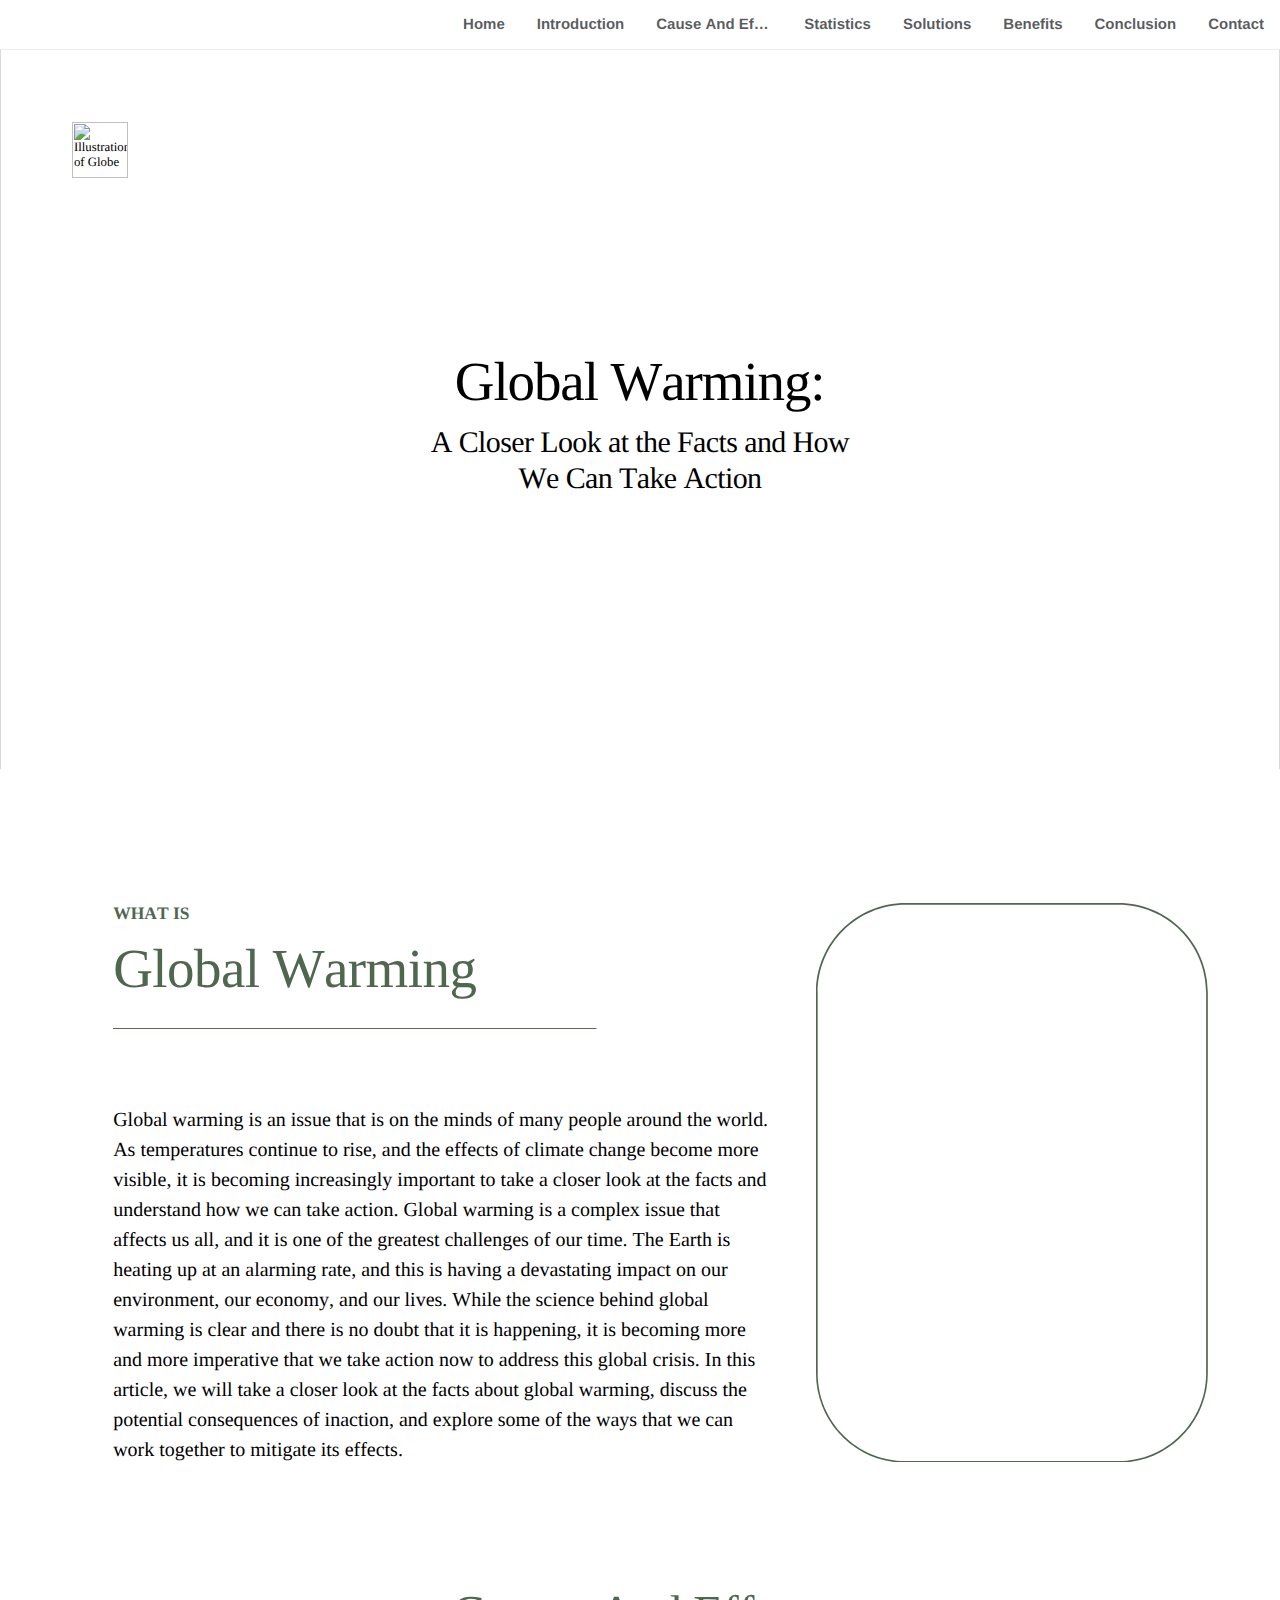
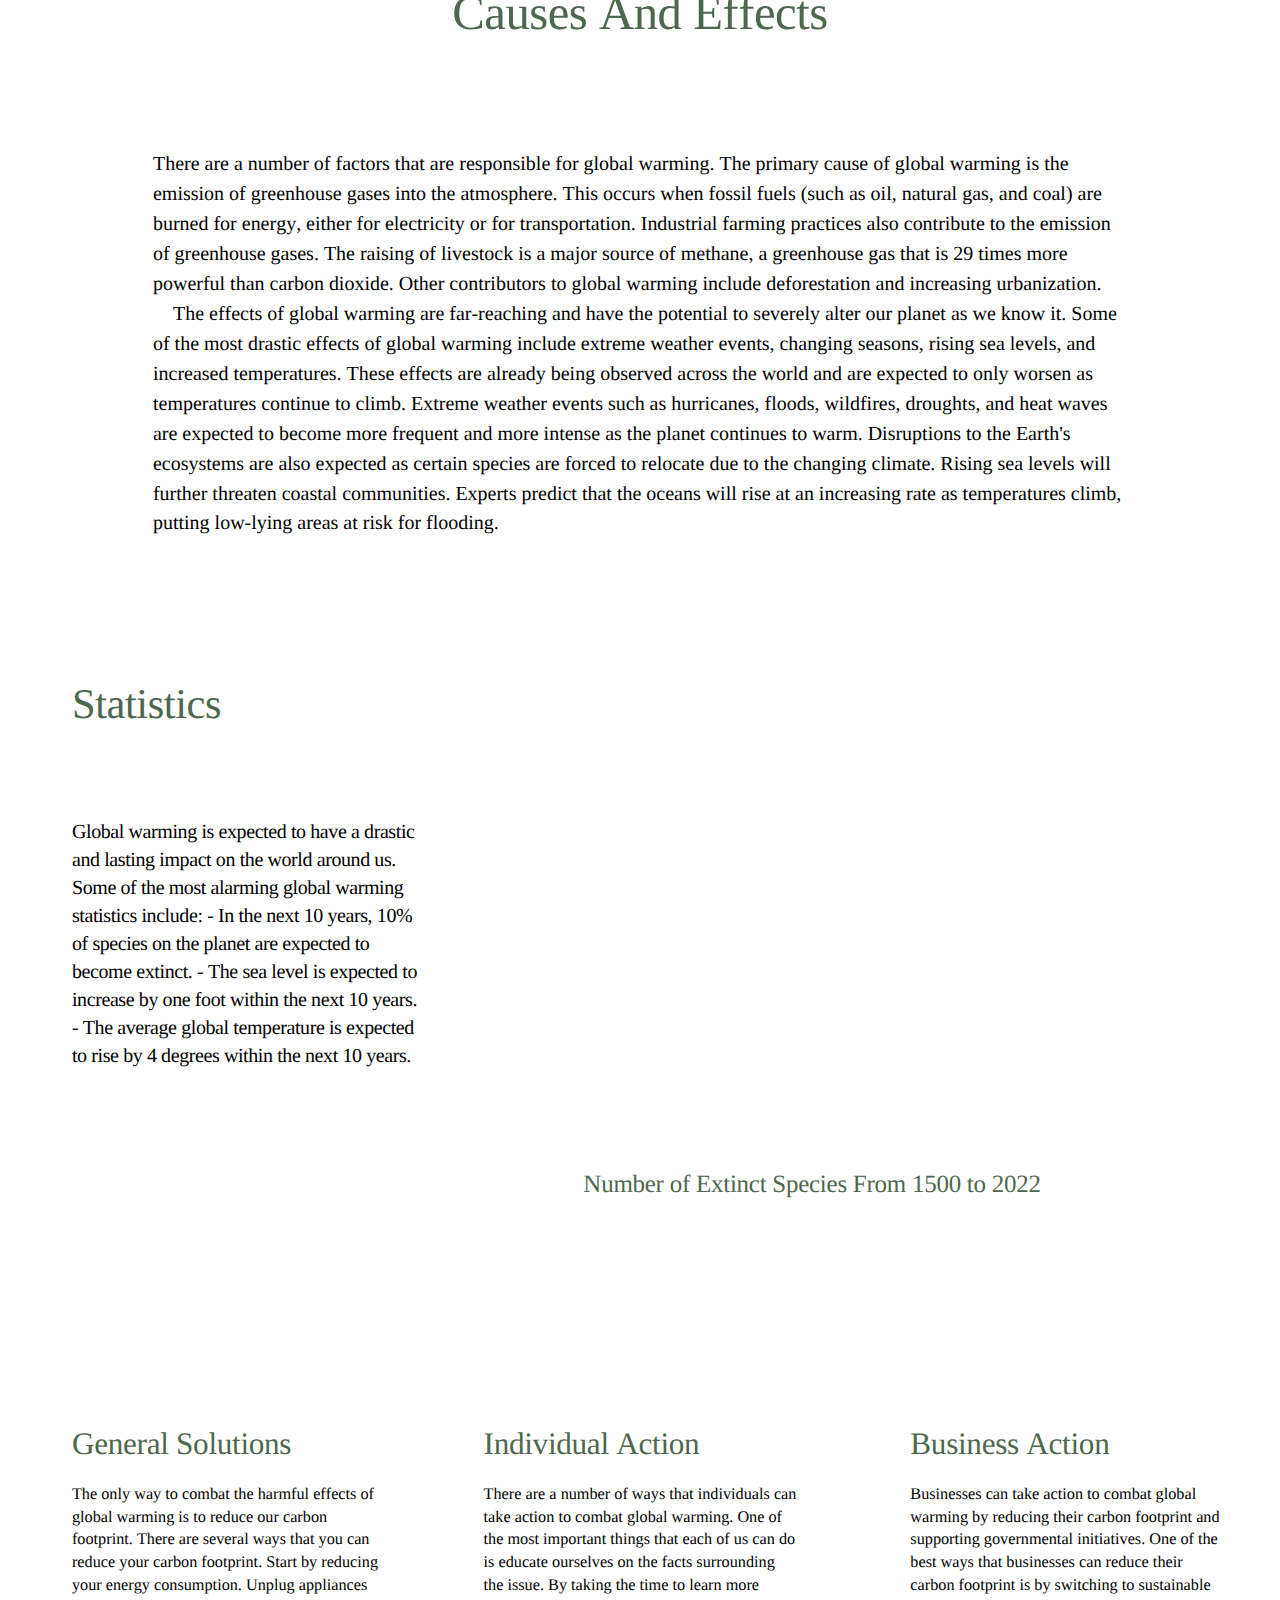
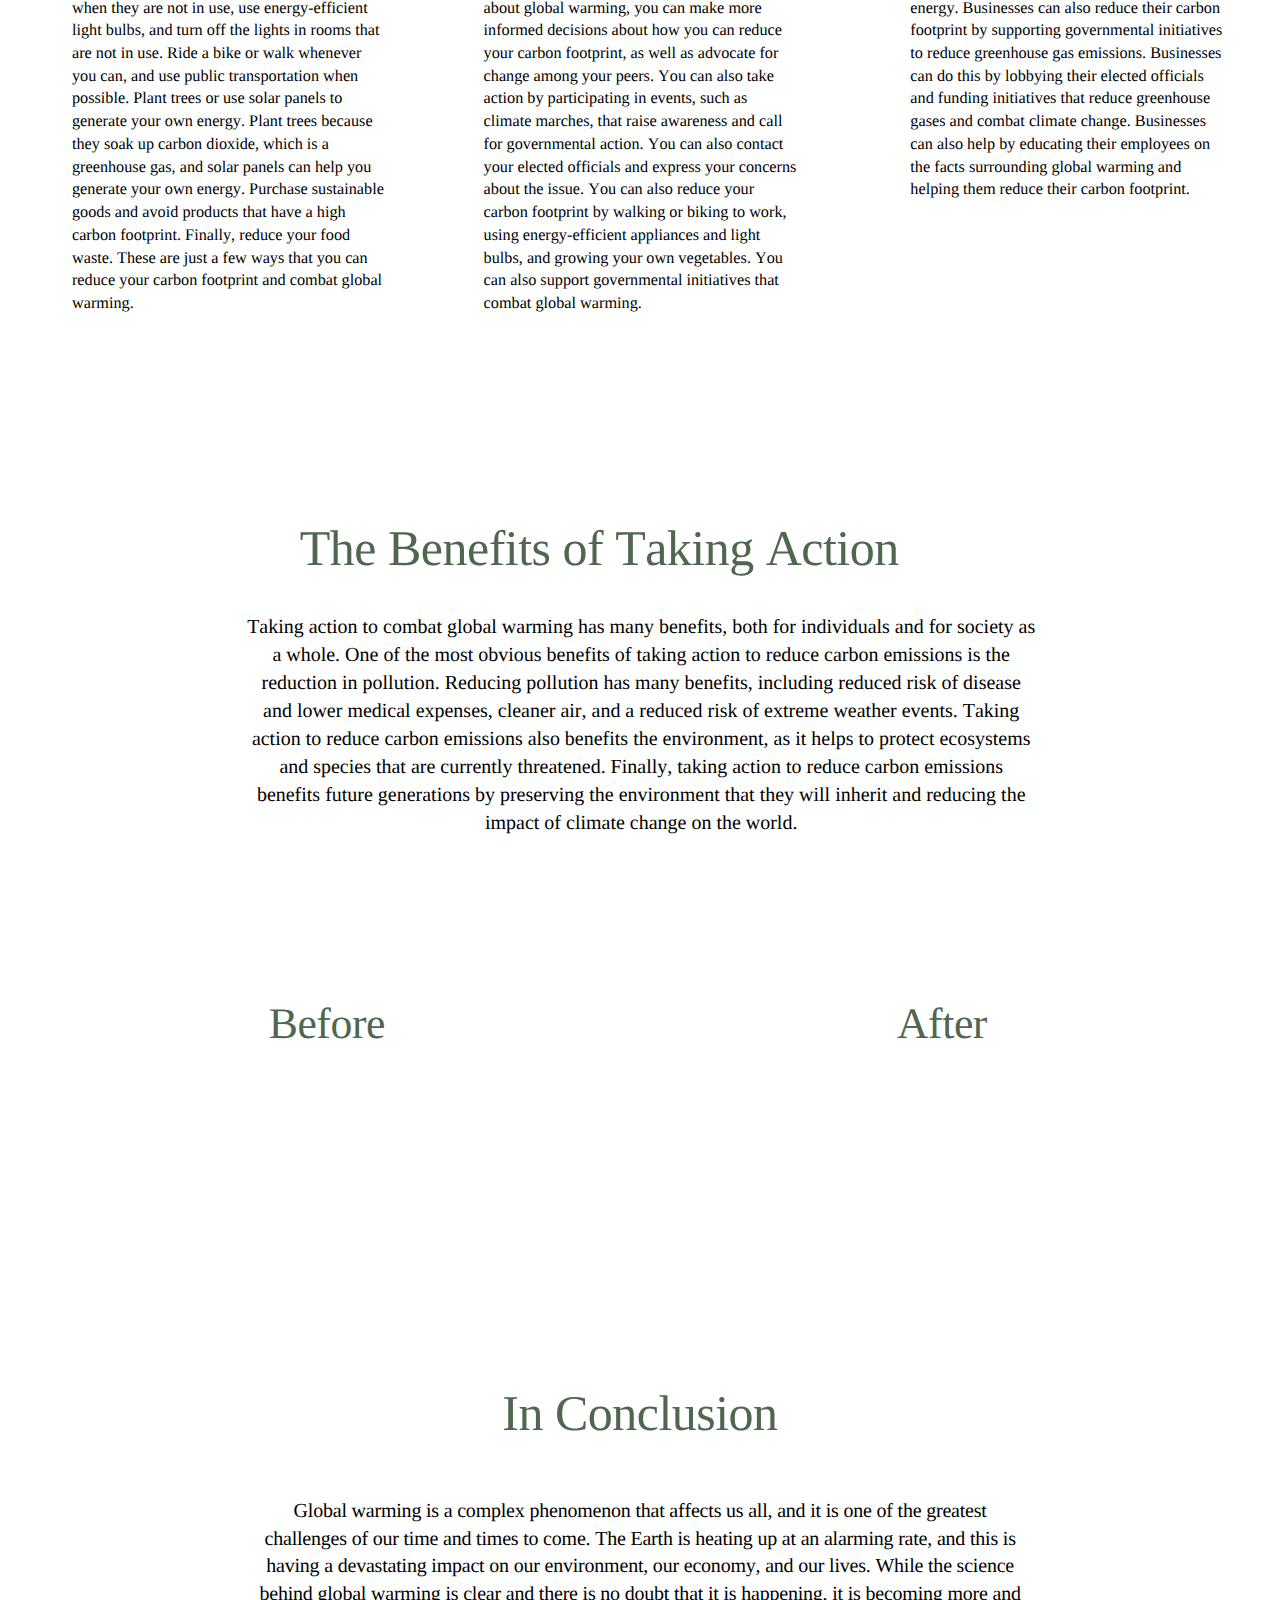
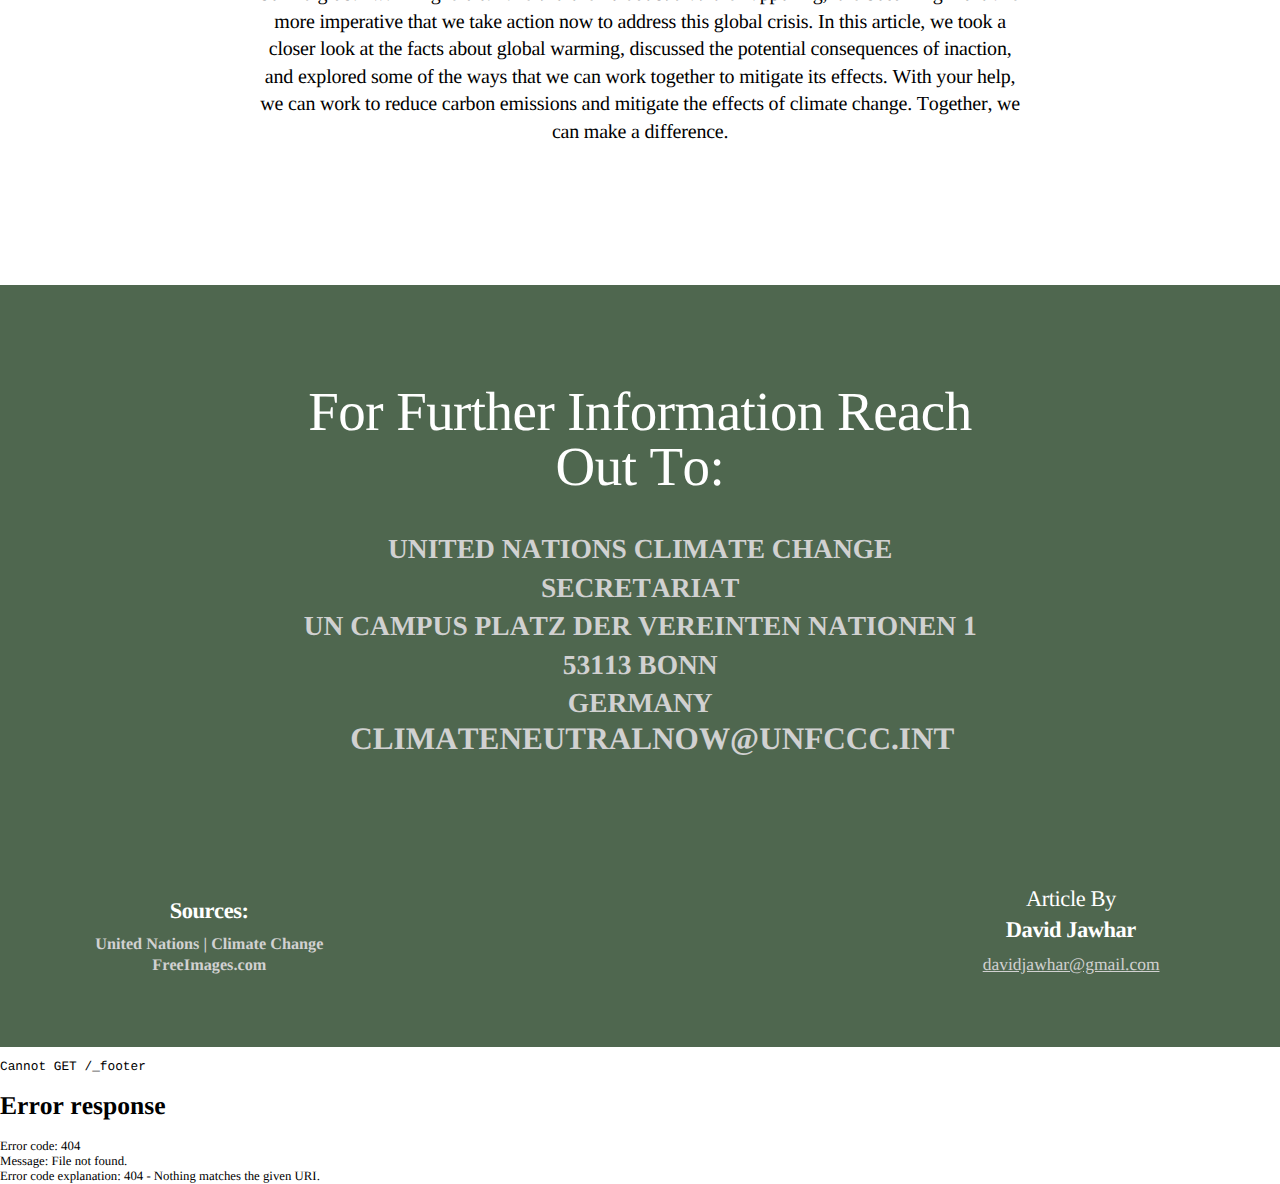
==== commit fb8db7ab: "Update index.html" ====
--- a/index.html
+++ b/index.html
@@ -3,7 +3,7 @@
 </script><script nonce="">
     window.C_CAPTCHA_KEY = '6Ldk59waAAAAAMPqkICbJjfMivZLCGtTpa6Wn6zO';
 </script><style>@import url(https://fonts.googleapis.com/css2?family=Inter:wght@100;200;300;400;500;600;700;800;900&family=Plus+Jakarta+Sans:wght@300;400;500;600;700;800&display=swap);</style><style>.MuiTooltip-popper{z-index:10000000 !important}
-</style></head><body><div id="root"><nav style="background-color:#ffffff;z-index:1;top:0px;display:flex;font-family:-apple-system, BlinkMacSystemFont, sans-serif;justify-content:flex-end;position:sticky;align-items:center;text-overflow:ellipsis;box-sizing:border-box;border-bottom:1px solid rgba(0, 0, 0, 0.07);height:50px;"><input id="menuToggle" type="checkbox" style="display:none;"><label id="menuButton" for="menuToggle"><div id="menuButtonIcon" style="padding:8px;width:24px;"><svg viewBox="0 0 24.0 24.0" preserveAspectRatio="none"><path d="M5.75 5.25h12.5a.75.75 0 1 1 0 1.5H5.75a.75.75 0 0 1 0-1.5zm0 6h12.5a.75.75 0 1 1 0 1.5H5.75a.75.75 0 1 1 0-1.5zm0 6h12.5a.75.75 0 1 1 0 1.5H5.75a.75.75 0 1 1 0-1.5z"></path></svg></div></label><ul id="verticalMenu"><li class="navMenuLink"><a class="navMenuLinkContent" href="#home">Home</a></li><li class="navMenuLink"><a class="navMenuLinkContent" href="#introduction">Introduction</a></li><li class="navMenuLink"><a class="navMenuLinkContent" href="#cause-and-effect">Cause And Effect</a></li><li class="navMenuLink"><a class="navMenuLinkContent" href="#statistics">Statistics</a></li><li class="navMenuLink"><a class="navMenuLinkContent" href="#solutions">Solutions</a></li><li class="navMenuLink"><a class="navMenuLinkContent" href="#benefits">Benefits</a></li><li class="navMenuLink"><a class="navMenuLinkContent" href="#conclusion">Conclusion</a></li><li class="navMenuLink"><a class="navMenuLinkContent" href="#contact">Contact</a></li></ul><ul id="horizontalMenu" style="padding:0;margin:0;"><li class="navMenuLink"><a class="navMenuLinkContent" href="#home">Home</a></li><li class="navMenuLink"><a class="navMenuLinkContent" href="#introduction">Introduction</a></li><li class="navMenuLink"><a class="navMenuLinkContent" href="#cause-and-effect">Cause And Effect</a></li><li class="navMenuLink"><a class="navMenuLinkContent" href="#statistics">Statistics</a></li><li class="navMenuLink"><a class="navMenuLinkContent" href="#solutions">Solutions</a></li><li class="navMenuLink"><a class="navMenuLinkContent" href="#benefits">Benefits</a></li><li class="navMenuLink"><a class="navMenuLinkContent" href="#conclusion">Conclusion</a></li><li class="navMenuLink"><a class="navMenuLinkContent" href="#contact">Contact</a></li></ul></nav><section id="home" style="z-index:0;overflow:hidden;grid-template-columns:auto 100rem auto;display:grid;position:relative;align-items:center;"><div id="WedzlIrbs4S79CoC" style="display:grid;min-height:100%;position:absolute;grid-area:1 / 1 / 2 / 4;"><div id="MtME7ok3iMehcEQX" style="z-index:0;position:relative;"><div id="ydWppPgJHoaGdKWq" style="transform:rotate(0deg);width:100%;box-sizing:border-box;height:100%;"><div id="a62Y2o3YvCasgDFW" style="width:100%;opacity:1.0;height:100%;"><div id="agPa1LuefiyhN3iX" style="background-color:#ffffff;transform:scale(1, 1);overflow:hidden;width:100%;position:relative;opacity:1.0;height:100%;"><div id="tq3JjXNe2VBNf1Jc" style="transform: rotate(0deg); top: -68.5764%; left: 0%; width: 100%; position: absolute; height: 237.153%; opacity: 0.6;"><img src="https://globalwarmings2s.my.canva.site/images/41b93c6080475e1ba10e6d1884c2e8b5.jpg" alt="Snow Covered Mountain Under Cloudy Sky" loading="lazy" style="object-fit:cover;width:100%;height:100%;"></div></div></div></div></div></div><div id="IBNd7EAFaVl2nASl" style="display:grid;position:relative;grid-area:1 / 2 / 2 / 3;"><div id="zDec9V14Kv8UaF8J" style="z-index:1;position:relative;"><div id="lz0PzYt8Ebzk6SHV" style="padding-top:100%;transform:rotate(0deg);"><div id="YpMwqEHhtFYJyNyn" style="top:0px;left:0px;width:100%;position:absolute;height:100%;"><div id="oIcZvxwBeHqYtETR" style="width:100%;opacity:1.0;height:100%;"><div id="xMCVI8A5l5XGtRal" style="transform:scale(1, 1);overflow:hidden;width:100%;position:relative;height:100%;"><div id="G5rM3PfGyLB8SaPp" style="transform: rotate(0deg); top: 0%; left: 0%; width: 100%; position: absolute; height: 100%; opacity: 1;"><img src="https://globalwarmings2s.my.canva.site/images/b7ad0dd62ad13cded754f125dbc4595f.svg" alt="Illustration of Globe" loading="lazy" style="object-fit:cover;width:100%;height:100%;"></div></div></div></div></div></div><div id="t2Wg6BIrOYdW489Z" style="z-index:3;position:relative;"><div id="Z2GIL1jhUKcPCgSE" style="transform:rotate(0deg);width:100%;box-sizing:border-box;height:100%;"><div id="I4TkxtqbFtzh4KaK" style="flex-direction:column;display:flex;width:100%;justify-content:center;opacity:1.0;height:100%;"><p id="dgODaGCn0ICIUmea" style="margin-left:0em;text-transform:none;color:#000000;letter-spacing:-0.02em;font-family:YACkoButpeE-0;line-height:1em;direction:ltr;text-align:center;"><span id="Pv1x0BPNCs3Ce2h2" style="color:#000000;">Global Warming:</span><br></p></div></div></div><div id="ARLJKZ1Z7CWw3N06" style="z-index:4;position:relative;"><div id="fCxk40e5IPsbZ6rk" style="transform:rotate(0deg);width:100%;box-sizing:border-box;height:100%;"><div id="XjWm23WFh3hjY0qF" style="flex-direction:column;display:flex;width:100%;justify-content:flex-start;opacity:1.0;height:100%;"><p id="ot3nZ2DbPeKpcGf7" style="margin-left:0em;text-transform:none;color:#000000;letter-spacing:-0.02em;font-family:YACkoButpeE-0;line-height:1.2em;direction:ltr;text-align:center;"><span id="IephpAk4ii9EA6Vp" style="color:#000000;">A Closer Look at the Facts and How We Can Take Action</span><br></p></div></div></div></div></section><section id="introduction" style="z-index:0;overflow:hidden;grid-template-columns:auto 100rem auto;display:grid;margin-top:-1px;position:relative;align-items:center;"><div id="CSBblOhUa41rvYDL" style="display:grid;min-height:100%;position:absolute;grid-area:1 / 1 / 2 / 4;"><div id="hPb13HZRIueVeqU5" style="z-index:0;position:relative;"><div id="egTZIxikFEcurNyD" style="transform:rotate(0deg);width:100%;box-sizing:border-box;height:100%;"><div id="wpkAOIl7BdQpgU1w" style="width:100%;opacity:1.0;height:100%;"><div id="je1FfLsmNXOBAlSw" style="background-color:#ffffff;transform:scale(1, 1);overflow:hidden;width:100%;position:relative;opacity:1.0;height:100%;"></div></div></div></div></div><div id="uqrp53pKcxjSg9YB" style="display:grid;position:relative;grid-area:1 / 2 / 2 / 3;"><div id="XhjxTfdcHeg7E6Xg" style="z-index:6;position:relative;"><div id="Oib9CNOiAbvE5sXV" style="transform:rotate(0deg);width:100%;box-sizing:border-box;height:100%;"><div id="KTwwGnHIgAXdT1v3" style="flex-direction:column;display:flex;width:100%;justify-content:flex-start;opacity:1.0;height:100%;"><p id="TjiyiCHR2zIx2oMa" style="text-transform:uppercase;color:#4f674f;letter-spacing:0em;font-family:YACkoCjjZNk-0;line-height:1.4em;direction:ltr;"><span id="lzj4qzM601okHGsE" style="color:#4f674f;font-weight:700;">what is </span><br></p></div></div></div><div id="g3hTkxdbxhLG7fwm" style="z-index:5;position:relative;"><div id="N24BEHwWMOGo8CuC" style="transform:rotate(0deg);width:100%;box-sizing:border-box;height:100%;"><div id="Qg5XmvpEZqZK4FVF" style="flex-direction:column;display:flex;width:100%;justify-content:flex-start;opacity:1.0;height:100%;"><p id="fBmhbd24sv6fAR1h" style="margin-left:0em;text-transform:none;color:#4f674f;letter-spacing:-0.01em;font-family:YACkoCjjZNk-0;line-height:1em;direction:ltr;text-align:left;"><span id="q1dyECRna6nfDHVZ" style="color:#4f674f;">Global Warming</span><br></p></div></div></div><div id="gp9Gt6DTVatlbjOv" style="z-index:4;position:relative;"><div id="MS0XX83VtW2cENLR" style="padding-top:0.1938057%;transform:rotate(0deg);"><div id="Drdcb77kkUG4JijE" style="top:0px;left:0px;width:100%;position:absolute;height:100%;"><svg id="CTzT7z6r3IKBqJyE" viewBox="0 0 515.9806963802735 1.0" preserveAspectRatio="none" style="overflow:visible;display:block;width:100%;min-height:1px;fill:#4f674f;stroke:#4f674f;height:100%;"><g id="rxaDwLEnjmZURZr2" style="transform:scale(1) translate(0px, 0.5px);"><line x1="0" x2="515.98069638" y1="0" y2="0" style="fill:none;stroke-linecap:butt;"></line></g></svg></div></div></div><div id="OtzAtYLtFsiCzPga" style="z-index:2;position:relative;"><div id="ukXXTwVeO6U0W4Yw" style="transform:rotate(0deg);width:100%;box-sizing:border-box;height:100%;"><div id="uDrrrduS4hOl7jCO" style="flex-direction:column;display:flex;width:100%;justify-content:flex-end;opacity:1.0;height:100%;"><p id="XB8gICFkficPtGmM" style="margin-left:0em;text-transform:none;color:#000000;letter-spacing:0em;font-family:YACkoCjjZNk-0;line-height:1.5em;direction:ltr;text-align:left;"><span id="qFFCmyM5awsjZO4Y" style="color:#000000;">&zwj;Global warming is an issue that is on the minds of many people around the world. As temperatures continue to rise, and the effects of climate change become more visible, it is becoming increasingly important to take a closer look at the facts and understand how we can take action. Global warming is a complex issue that affects us all, and it is one of the greatest challenges of our time. The Earth is heating up at an alarming rate, and this is having a devastating impact on our environment, our economy, and our lives. While the science behind global warming is clear and there is no doubt that it is happening, it is becoming more and more imperative that we take action now to address this global crisis. In this article, we will take a closer look at the facts about global warming, discuss the potential consequences of inaction, and explore some of the ways that we can work together to mitigate its effects.</span><br></p></div></div></div><div id="OD91sMRj0oJWj5EC" style="z-index:1;position:relative;"><div id="J5B9xBQ7vyWXoNQv" style="padding-top:142.85714286%;transform:rotate(0deg);"><div id="zvyZGJw9ARSSifhu" style="top:0px;left:0px;width:100%;position:absolute;height:100%;"><svg id="eKNXmly08DHSXA4o" viewBox="0 0 350.0 500.0" style="overflow:hidden;top:0%;left:0%;width:100%;position:absolute;opacity:1.0;height:100%;"><g id="oquRPvhNt2avciNJ" style="transform:scale(1, 1);"><g id="FzEzBILduvz0DhEx" style="clip-path:url(#cZbxG9j11uqLRCwH);"><clipPath id="cZbxG9j11uqLRCwH"><path d="M270.0,500.0 L80.0,500.0 C35.79999923706055,500.0 0.0,464.20000076293945 0.0,420.0 L0.0,80.0 C0.0,35.79999923706055 35.79999923706055,0.0 80.0,0.0 L270.0,0.0 C314.20000076293945,0.0 350.0,35.79999923706055 350.0,80.0 L350.0,420.0 C350.0,464.20001220703125 314.20001220703125,500.0 270.0,500.0"></path></clipPath><g id="Uu62iSzFqRyjRDEL" style="transform:scale(1, 1);transform-origin:175px 250px;"><image id="YOtiC5jiC4vgP0vc" href="https://globalwarmings2s.my.canva.site/images/1de6002fe24c8f077a72bbd248761815.jpg" width="751.87969925px" height="500px" preserveAspectRatio="none" style="transform:translate(-202.05582395px, 0px) rotate(0deg);transform-origin:375.93984962px 250px;opacity:1.0;"></image></g></g><path id="m8pxeRjvdQEI0O2A" d="M270.0,1.5 C313.29999923706055,1.5 348.5,36.70000076293945 348.5,80.0 L348.5,420.0 C348.5,463.29999923706055 313.29999923706055,498.5 270.0,498.5 L80.0,498.5 C36.70000076293945,498.5 1.5,463.29999923706055 1.5,420.0 L1.5,80.0 C1.5,36.70000076293945 36.70000076293945,1.5 80.0,1.5 L270.0,1.5 M270.0,0.0 L80.0,0.0 C35.79999923706055,0.0 0.0,35.79999923706055 0.0,80.0 L0.0,420.0 C0.0,464.20000076293945 35.79999923706055,500.0 80.0,500.0 L270.0,500.0 C314.20000076293945,500.0 350.0,464.20000076293945 350.0,420.0 L350.0,80.0 C350.0,35.79999923706055 314.20001220703125,0.0 270.0,0.0" style="fill:#4f674f;opacity:1.0;"></path></g></svg></div></div></div></div></section><section id="cause-and-effect" style="z-index:0;overflow:hidden;grid-template-columns:auto 100rem auto;display:grid;margin-top:-1px;position:relative;align-items:center;"><div id="hWyjn0iCO8tYH98n" style="display:grid;min-height:100%;position:absolute;grid-area:1 / 1 / 2 / 4;"><div id="cafoT5BNB297K7US" style="z-index:0;position:relative;"><div id="uKiH2u8rvE7EZ7WT" style="transform:rotate(0deg);width:100%;box-sizing:border-box;height:100%;"><div id="vM1LssLrXDdtYCOb" style="width:100%;opacity:1.0;height:100%;"><div id="HY8mnnyYI021HtZk" style="background-color:#ffffff;transform:scale(1, 1);overflow:hidden;width:100%;position:relative;opacity:1.0;height:100%;"></div></div></div></div></div><div id="eIh0wQqqVCUbjSh1" style="display:grid;position:relative;grid-area:1 / 2 / 2 / 3;"><div id="XvIVzKTiQQYf0Sup" style="z-index:1;position:relative;"><div id="itXlO4LhglbUJJEL" style="transform:rotate(0deg);width:100%;box-sizing:border-box;height:100%;"><div id="Hu9rkCUtVy8jjFkn" style="flex-direction:column;display:flex;width:100%;justify-content:flex-start;opacity:1.0;height:100%;"><p id="L0ZSAkq7wftxD6EH" style="margin-left:0em;text-transform:none;color:#4f674f;letter-spacing:-0.01em;font-family:YACkoCjjZNk-0;line-height:1.1em;direction:ltr;text-align:center;"><span id="lEg4AK2OJf9S42Cc" style="color:#4f674f;">Causes And Effects</span><br></p></div></div></div><div id="kSolWtEfz6xBOiKw" style="z-index:2;position:relative;"><div id="RchNfi7IWj4axqCl" style="transform:rotate(0deg);width:100%;box-sizing:border-box;height:100%;"><div id="yQ4GXvTBkJkdUBcw" style="flex-direction:column;display:flex;width:100%;justify-content:flex-end;opacity:1.0;height:100%;"><p id="UShndnEsOD5CSIjm" style="color:#000000;font-family:YACkoCjjZNk-0;line-height:1.5em;"><span id="TnDo0WfCwMfzwYBX" style="color:#000000;"> </span><span id="z5O0Fx67GejSMO2Z" style="color:#000000;">There are a number of factors that are responsible for global warming. The primary cause of global warming is the emission of greenhouse gases into the atmosphere. This occurs when fossil fuels (such as oil, natural gas, and coal) are burned for energy, either for electricity or for transportation. Industrial farming practices also contribute to the emission of greenhouse gases. The raising of livestock is a major source of methane, a greenhouse gas that is 29 times more powerful than carbon dioxide. Other contributors to global warming include deforestation and increasing urbanization.</span><br></p><p id="sMlakrRFLyGu5BXX" style="margin-left:0em;text-transform:none;color:#000000;letter-spacing:0em;font-family:YACkoCjjZNk-0;line-height:1.5em;direction:ltr;text-align:left;"><span id="kgv8bt6aiGPTaoLN" style="color:#000000;white-space:pre-wrap;">    </span><span id="tRDqonqdEjbSUSL4" style="color:#000000;">The effects of global warming are far-reaching and have the potential to severely alter our planet as we know it. Some of the most drastic effects of global warming include extreme weather events, changing seasons, rising sea levels, and increased temperatures. These effects are already being observed across the world and are expected to only worsen as temperatures continue to climb. Extreme weather events such as hurricanes, floods, wildfires, droughts, and heat waves are expected to become more frequent and more intense as the planet continues to warm. Disruptions to the Earth's ecosystems are also expected as certain species are forced to relocate due to the changing climate. Rising sea levels will further threaten coastal communities. Experts predict that the oceans will rise at an increasing rate as temperatures climb, putting low-lying areas at risk for flooding.</span><br></p></div></div></div></div></section><section id="statistics" style="z-index:0;overflow:hidden;grid-template-columns:auto 100rem auto;display:grid;margin-top:-1px;position:relative;align-items:center;"><div id="UUZDoCSmpKKHZjWE" style="display:grid;min-height:100%;position:absolute;grid-area:1 / 1 / 2 / 4;"><div id="VT4lBrH96mb59Z7N" style="z-index:0;position:relative;"><div id="jh8iaegRhTXX82Sw" style="transform:rotate(0deg);width:100%;box-sizing:border-box;height:100%;"><div id="cLB8KjpeBWeek3wM" style="width:100%;opacity:1.0;height:100%;"><div id="e5fpQTpUWLGOz5eB" style="background-color:#ffffff;transform:scale(1, 1);overflow:hidden;width:100%;position:relative;opacity:1.0;height:100%;"></div></div></div></div></div><div id="w52VnYKtOwBQOBxt" style="display:grid;position:relative;grid-area:1 / 2 / 2 / 3;"><div id="xQm42xBgsQJnpEbu" style="z-index:1;position:relative;"><div id="OrIaC5JrIzok57PX" style="transform:rotate(0deg);width:100%;box-sizing:border-box;height:100%;"><div id="BXEFaNvn0AhXr1N0" style="flex-direction:column;display:flex;width:100%;justify-content:flex-start;opacity:1.0;height:100%;"><p id="ee6LzaJLUZC3s9Yg" style="margin-left:0em;text-transform:none;color:#4f674f;letter-spacing:-0.01em;font-family:YACkoCjjZNk-0;line-height:1.1em;direction:ltr;text-align:left;"><span id="K8ElgElmRtkiQVNt" style="color:#4f674f;">Statistics</span><br></p></div></div></div><div id="rVe8LTM1w7fcIxtS" style="z-index:2;position:relative;"><div id="dO0vhZ8kJEeRFNC9" style="transform:rotate(0deg);width:100%;box-sizing:border-box;height:100%;"><div id="nTeDyRxoQis7QUFF" style="flex-direction:column;display:flex;width:100%;justify-content:flex-start;opacity:1.0;height:100%;"><p id="OoWoewhM94GUUBNV" style="text-transform:none;color:#000000;letter-spacing:-0.02em;font-family:YACkoCjjZNk-0;line-height:1.4em;"><span id="GEioX9s4lAPDTSmA" style="color:#000000;font-style:normal;">Global warming is expected to have a drastic and lasting impact on the world around us. Some of the most alarming global warming statistics include: - In the next 10 years, 10% of species on the planet are expected to become extinct. - The sea level is expected to increase by one foot within the next 10 years. - The average global temperature is expected to rise by 4 degrees within the next 10 years.</span></p></div></div></div><div id="kBbGW4syvdfvuiLA" style="z-index:3;position:relative;"><div id="IvCY6obXclbegYIX" style="padding-top:55.47686337%;transform:rotate(0deg);"><div id="YiS0atUo8sFqJmup" style="top:0px;left:0px;width:100%;position:absolute;height:100%;"><div id="NLRzv9qphMTjjyJc" style="width:100%;opacity:1.0;height:100%;"><div id="KwdgnT1H5wETcgT1" style="transform:scale(1, 1);overflow:hidden;width:100%;position:relative;height:100%;"><div id="GbiW2qVo7YfeLTGy" style="transform: rotate(0deg); top: -15.3021%; left: -9.77625%; width: 118.864%; position: absolute; height: 132.484%; opacity: 1;"><img src="https://globalwarmings2s.my.canva.site/images/06932cf7df2d4bb2eb4c421200eb49b4.png" alt="" loading="lazy" style="object-fit:cover;width:100%;height:100%;"></div></div></div></div></div></div><div id="UQtiEWbmI7q4eXzs" style="z-index:4;position:relative;"><div id="KZlE7kLVdoE3hqv3" style="transform:rotate(0deg);width:100%;box-sizing:border-box;height:100%;"><div id="T9hapz4MSt5R3fXE" style="flex-direction:column;display:flex;width:100%;justify-content:flex-start;opacity:1.0;height:100%;"><p id="FCb3fP6aYA0DdoUF" style="margin-left:0em;text-transform:none;color:#4f674f;letter-spacing:-0.01em;font-family:YACkoCjjZNk-0;line-height:1.1em;direction:ltr;text-align:left;"><span id="n0iUY6xojhhdpoeC" style="color:#4f674f;">Number of Extinct Species From 1500 to 2022</span><br></p></div></div></div></div></section><section id="solutions" style="z-index:0;overflow:hidden;grid-template-columns:auto 100rem auto;display:grid;margin-top:-1px;position:relative;align-items:center;"><div id="UNbAF5jYZlh40F7t" style="display:grid;min-height:100%;position:absolute;grid-area:1 / 1 / 2 / 4;"><div id="GPkLoIdx7mf3bz0g" style="z-index:0;position:relative;"><div id="q892P6Ch9Ellp21R" style="transform:rotate(0deg);width:100%;box-sizing:border-box;height:100%;"><div id="ggqQqnREBowkJP23" style="width:100%;opacity:1.0;height:100%;"><div id="ONZjJy3BfMTev6qG" style="transform:scale(1, 1);overflow:hidden;width:100%;position:relative;height:100%;"></div></div></div></div></div><div id="XdNwcjeO3VWb7ePG" style="display:grid;position:relative;grid-area:1 / 2 / 2 / 3;"><div id="ADeuj3jtFE2j26xO" style="z-index:4;position:relative;"><div id="UrtADC9HO1vD2lv7" style="transform:rotate(0deg);width:100%;box-sizing:border-box;height:100%;"><div id="HnRv9CVQ65kb35JG" style="flex-direction:column;display:flex;width:100%;justify-content:flex-start;opacity:1.0;height:100%;"><p id="sOQP7G4NooZNPY0b" style="margin-left:0em;text-transform:none;color:#4f674f;letter-spacing:-0.01em;font-family:YACkoCjjZNk-0;line-height:1.1em;direction:ltr;text-align:left;"><span id="mvzco873vwPCAXIf" style="color:#4f674f;">General Solutions</span><br></p></div></div></div><div id="YgKXVUwDQJvh7YEO" style="z-index:1;position:relative;"><div id="IP1OhpmIvDsGIrRn" style="transform:rotate(0deg);width:100%;box-sizing:border-box;height:100%;"><div id="MgfkvZiZ6McCivfC" style="flex-direction:column;display:flex;width:100%;justify-content:flex-start;opacity:1.0;height:100%;"><p id="XhrRMxbyRGV2zJSF" style="text-transform:none;color:#000000;letter-spacing:0em;font-family:YACkoCjjZNk-0;line-height:1.4em;"><span id="YoBJ4GshUNo9dxMq" style="color:#000000;font-style:normal;">The only way to combat the harmful effects of global warming is to reduce our carbon footprint. There are several ways that you can reduce your carbon footprint. Start by reducing your energy consumption. Unplug appliances when they are not in use, use energy-efficient light bulbs, and turn off the lights in rooms that are not in use. Ride a bike or walk whenever you can, and use public transportation when possible. Plant trees or use solar panels to generate your own energy. Plant trees because they soak up carbon dioxide, which is a greenhouse gas, and solar panels can help you generate your own energy. Purchase sustainable goods and avoid products that have a high carbon footprint. Finally, reduce your food waste. These are just a few ways that you can reduce your carbon footprint and combat global warming.</span></p></div></div></div><div id="OXypcLviWHhw6s6t" style="z-index:5;position:relative;"><div id="KguVNHPNjdcQIKK4" style="transform:rotate(0deg);width:100%;box-sizing:border-box;height:100%;"><div id="rAlwv01dWH5kdTP7" style="flex-direction:column;display:flex;width:100%;justify-content:flex-start;opacity:1.0;height:100%;"><p id="OfUAqvE40pMzgsTK" style="margin-left:0em;text-transform:none;color:#4f674f;letter-spacing:-0.01em;font-family:YACkoCjjZNk-0;line-height:1.1em;direction:ltr;text-align:left;"><span id="klK8rsa0YGs5OyfO" style="color:#4f674f;">Individual Action</span><br></p></div></div></div><div id="cSrLM1qpkum241Dl" style="z-index:2;position:relative;"><div id="fQkEJSbaITOXJMxt" style="transform:rotate(0deg);width:100%;box-sizing:border-box;height:100%;"><div id="DnHRSVLM7bCxtQti" style="flex-direction:column;display:flex;width:100%;justify-content:flex-start;opacity:1.0;height:100%;"><p id="QOrnmxXjjK4aJHSa" style="text-transform:none;color:#000000;letter-spacing:0em;font-family:YACkoCjjZNk-0;line-height:1.4em;"><span id="YHKabkWW3plWVRI4" style="color:#000000;font-style:normal;">There are a number of ways that individuals can take action to combat global warming. One of the most important things that each of us can do is educate ourselves on the facts surrounding the issue. By taking the time to learn more about global warming, you can make more informed decisions about how you can reduce your carbon footprint, as well as advocate for change among your peers. You can also take action by participating in events, such as climate marches, that raise awareness and call for governmental action. You can also contact your elected officials and express your concerns about the issue. You can also reduce your carbon footprint by walking or biking to work, using energy-efficient appliances and light bulbs, and growing your own vegetables. You can also support governmental initiatives that combat global warming.</span></p></div></div></div><div id="nCs7mDswiccQoORw" style="z-index:6;position:relative;"><div id="orj33nk410KJPqCH" style="transform:rotate(0deg);width:100%;box-sizing:border-box;height:100%;"><div id="DOaqJHRn0c4W02Yx" style="flex-direction:column;display:flex;width:100%;justify-content:flex-start;opacity:1.0;height:100%;"><p id="OvstPVe18yPrz1uB" style="margin-left:0em;text-transform:none;color:#4f674f;letter-spacing:-0.01em;font-family:YACkoCjjZNk-0;line-height:1.1em;direction:ltr;text-align:left;"><span id="bEwpySSmqjtZXG0P" style="color:#4f674f;">Business Action</span><br></p></div></div></div><div id="JJJx823C5RUMsCQo" style="z-index:3;position:relative;"><div id="N80MPFFUAyc0lmDU" style="transform:rotate(0deg);width:100%;box-sizing:border-box;height:100%;"><div id="bB20UvrK7APBIoLt" style="flex-direction:column;display:flex;width:100%;justify-content:flex-start;opacity:1.0;height:100%;"><p id="wrbsBn9G2267l4yO" style="text-transform:none;color:#000000;letter-spacing:0em;font-family:YACkoCjjZNk-0;line-height:1.4em;"><span id="ssCZNI4WotYnRprq" style="color:#000000;font-style:normal;">Businesses can take action to combat global warming by reducing their carbon footprint and supporting governmental initiatives. One of the best ways that businesses can reduce their carbon footprint is by switching to sustainable energy. Businesses can also reduce their carbon footprint by supporting governmental initiatives to reduce greenhouse gas emissions. Businesses can do this by lobbying their elected officials and funding initiatives that reduce greenhouse gases and combat climate change. Businesses can also help by educating their employees on the facts surrounding global warming and helping them reduce their carbon footprint.</span></p></div></div></div></div></section><section id="benefits" style="z-index:0;overflow:hidden;grid-template-columns:auto 100rem auto;display:grid;margin-top:-1px;position:relative;align-items:center;"><div id="QQNKknNfcOvq3pnz" style="display:grid;min-height:100%;position:absolute;grid-area:1 / 1 / 2 / 4;"><div id="bi7QOj0pPkrBWgkd" style="z-index:0;position:relative;"><div id="DZoyakOO2mmeuKsw" style="transform:rotate(0deg);width:100%;box-sizing:border-box;height:100%;"><div id="oIu1jQx9jm0sO0EW" style="width:100%;opacity:1.0;height:100%;"><div id="XajwdrZpy4KTmtJp" style="background-color:#ffffff;transform:scale(1, 1);overflow:hidden;width:100%;position:relative;opacity:1.0;height:100%;"></div></div></div></div></div><div id="JB0RaCBXKlHqJfOO" style="display:grid;position:relative;grid-area:1 / 2 / 2 / 3;"><div id="WydMEp9riZclbzf9" style="z-index:2;position:relative;"><div id="tSeJtiN6K11FQtRv" style="transform:rotate(0deg);width:100%;box-sizing:border-box;height:100%;"><div id="l6KWK0GNt2g40bFt" style="flex-direction:column;display:flex;width:100%;justify-content:flex-start;opacity:1.0;height:100%;"><p id="wP3pRX1YdmpPT4Zd" style="margin-left:0em;text-transform:none;color:#4f674f;letter-spacing:-0.01em;font-family:YACkoCjjZNk-0;line-height:1.1em;direction:ltr;text-align:left;"><span id="QxMKkCxktPEVuD6q" style="color:#4f674f;">The Benefits of Taking Action</span><br></p></div></div></div><div id="EfUb6JbTpTGSP1Wf" style="z-index:1;position:relative;"><div id="u3wJ32KGiYTuGADM" style="transform:rotate(0deg);width:100%;box-sizing:border-box;height:100%;"><div id="d6Z16GToUiqW9Ttq" style="flex-direction:column;display:flex;width:100%;justify-content:flex-start;opacity:1.0;height:100%;"><p id="audhlFDzWOtimgFj" style="text-transform:none;color:#000000;letter-spacing:0em;font-family:YACkoCjjZNk-0;line-height:1.4em;text-align:center;"><span id="dSAtN7Z6ZJeD5K78" style="color:#000000;font-style:normal;">Taking action to combat global warming has many benefits, both for individuals and for society as a whole. One of the most obvious benefits of taking action to reduce carbon emissions is the reduction in pollution. Reducing pollution has many benefits, including reduced risk of disease and lower medical expenses, cleaner air, and a reduced risk of extreme weather events. Taking action to reduce carbon emissions also benefits the environment, as it helps to protect ecosystems and species that are currently threatened. Finally, taking action to reduce carbon emissions benefits future generations by preserving the environment that they will inherit and reducing the impact of climate change on the world.</span></p></div></div></div><div id="urCMnTXbZ2Lv72Ic" style="z-index:5;position:relative;"><div id="NF5RYwpg68IgFbBR" style="transform:rotate(0deg);width:100%;box-sizing:border-box;height:100%;"><div id="g3xGcMYTfM8ZuYbN" style="flex-direction:column;display:flex;width:100%;justify-content:flex-start;opacity:1.0;height:100%;"><p id="EuLzHAyvtdc5PfvM" style="margin-left:0em;text-transform:none;color:#4f674f;letter-spacing:-0.01em;font-family:YACkoCjjZNk-0;line-height:1.1em;direction:ltr;text-align:right;"><span id="Us7L3grLjGbpNFxM" style="color:#4f674f;">Before</span><br></p></div></div></div><div id="fE9VEOXHpXKeF691" style="z-index:4;position:relative;"><div id="iASdEZK5CX8JC8yx" style="padding-top:56.24929688%;transform:rotate(0deg);"><div id="J2wbH1bfNOZh79Yy" style="top:0px;left:0px;width:100%;position:absolute;height:100%;"><svg id="Q8DSgdKbYbgNy5ia" viewBox="0 0 888.9 500.0" style="overflow:hidden;top:0%;left:0%;width:100%;position:absolute;opacity:1.0;height:100%;"><g id="JWGcCsVteTmpVFWj" style="transform:scale(1, 1);"><g id="tAY79hj7hoi44eLw" style="clip-path:url(#vWf9NYa6caBEpjKH);"><clipPath id="vWf9NYa6caBEpjKH"><path d="M0.0,458.6000061035156 L0.0,41.400001525878906 C0.0,18.5 18.5,0.0 41.400001525878906,0.0 L847.4000015258789,0.0 C870.3000011444092,0.0 888.8000030517578,18.5 888.8000030517578,41.400001525878906 L888.8000030517578,458.50000762939453 C888.8000030517578,481.4000072479248 870.3000030517578,499.90000915527344 847.4000015258789,499.90000915527344 L41.400001525878906,499.90000915527344 C18.600000381469727,500.0 0.0,481.5 0.0,458.6000061035156"></path></clipPath><g id="ZKsBKuJwvOU9p7B8" style="transform:scale(-1, 1);transform-origin:444.5px 250px;"><image id="irTQp2TYf6pazBOw" href="https://globalwarmings2s.my.canva.site/images/ecd496a3a3f2d6945184dba54c715601.jpg" width="1158.8600263px" height="499.9004035px" preserveAspectRatio="none" style="transform:translate(-135.03001315px, 0px) rotate(0deg);transform-origin:579.43001315px 249.95020175px;opacity:1.0;"></image></g></g></g></svg></div></div></div><div id="CO6HbwstSAQx73Iv" style="z-index:6;position:relative;"><div id="f06dtMCE1uLDsEr7" style="transform:rotate(0deg);width:100%;box-sizing:border-box;height:100%;"><div id="p4RlDiS79Dh1VsUy" style="flex-direction:column;display:flex;width:100%;justify-content:flex-start;opacity:1.0;height:100%;"><p id="Z8UjesgRXxNVmEqc" style="margin-left:0em;text-transform:none;color:#4f674f;letter-spacing:-0.01em;font-family:YACkoCjjZNk-0;line-height:1.1em;direction:ltr;text-align:left;"><span id="XIEA3ulSyKkWYRfw" style="color:#4f674f;">After</span><br></p></div></div></div></div></section><section id="conclusion" style="z-index:0;overflow:hidden;grid-template-columns:auto 100rem auto;display:grid;margin-top:-1px;position:relative;align-items:center;"><div id="UtspSxifUj7CS0zz" style="display:grid;min-height:100%;position:absolute;grid-area:1 / 1 / 2 / 4;"><div id="KDWZUvVRUh7YzAB3" style="z-index:0;position:relative;"><div id="atAZnUyIYKNFkQp0" style="transform:rotate(0deg);width:100%;box-sizing:border-box;height:100%;"><div id="JnFgfCgrkZVB0DSV" style="width:100%;opacity:1.0;height:100%;"><div id="XXLWU7rGgjm3Uxr8" style="background-color:#ffffff;transform:scale(1, 1);overflow:hidden;width:100%;position:relative;opacity:1.0;height:100%;"></div></div></div></div></div><div id="tA3LzfCuz1qVOHdY" style="display:grid;position:relative;grid-area:1 / 2 / 2 / 3;"><div id="q27agAdpSQZuKT5i" style="z-index:2;position:relative;"><div id="tJ15eWMKGE2ups6z" style="transform:rotate(0deg);width:100%;box-sizing:border-box;height:100%;"><div id="fY0V1BbtEL4BgMBx" style="flex-direction:column;display:flex;width:100%;justify-content:flex-start;opacity:1.0;height:100%;"><p id="DgxyOGE7eP47Ehhf" style="margin-left:0em;text-transform:none;color:#4f674f;letter-spacing:-0.01em;font-family:YACkoCjjZNk-0;line-height:1.1em;direction:ltr;text-align:center;"><span id="xKrFsefEkoktiOVo" style="color:#4f674f;">In Conclusion</span><br></p></div></div></div><div id="hdVmDjoXx0ZzEz2D" style="z-index:1;position:relative;"><div id="W4g8bLGoXwENElcM" style="transform:rotate(0deg);width:100%;box-sizing:border-box;height:100%;"><div id="MWwhe2HDMnJz0G5X" style="flex-direction:column;display:flex;width:100%;justify-content:flex-start;opacity:1.0;height:100%;"><p id="N9p6DmCcFDmZyJez" style="text-transform:none;color:#000000;letter-spacing:-0.01em;font-family:YACkoCjjZNk-0;line-height:1.38em;text-align:center;"><span id="cD1MhahNKbHpeGu5" style="color:#000000;font-weight:400;font-style:normal;">Global warming is a complex phenomenon that affects us all, and it is one of the greatest challenges of our time and times to come. The Earth is heating up at an alarming rate, and this is having a devastating impact on our environment, our economy, and our lives. While the science behind global warming is clear and there is no doubt that it is happening, it is becoming more and more imperative that we take action now to address this global crisis. In this article, we took a closer look at the facts about global warming, discussed the potential consequences of inaction, and explored some of the ways that we can work together to mitigate its effects. With your help, we can work to reduce carbon emissions and mitigate the effects of climate change. Together, we can make a difference.</span></p></div></div></div></div></section><section id="contact" style="z-index:0;overflow:hidden;grid-template-columns:auto 100rem auto;display:grid;margin-top:-1px;position:relative;align-items:center;"><div id="M4T5RHvW3PZvVGDV" style="display:grid;min-height:100%;position:absolute;grid-area:1 / 1 / 2 / 4;"><div id="uCHlutA88Gx69zLJ" style="z-index:0;position:relative;"><div id="qYhnHKe2gtYA2G3m" style="transform:rotate(0deg);width:100%;box-sizing:border-box;height:100%;"><div id="HSrUHOs4yZkwpmX5" style="width:100%;opacity:1.0;height:100%;"><div id="bTJ32iUCSblHrdzs" style="background-color:#4f674f;transform:scale(1, 1);overflow:hidden;width:100%;position:relative;opacity:1.0;height:100%;"></div></div></div></div></div><div id="Una3Lvv5peEKuaEd" style="display:grid;position:relative;grid-area:1 / 2 / 2 / 3;"><div id="flX4PXVow9F7LciS" style="z-index:1;position:relative;"><div id="yKBbG4uDMfEBpXm9" style="transform:rotate(0deg);width:100%;box-sizing:border-box;height:100%;"><div id="f0jITrsidrjmGEZX" style="flex-direction:column;display:flex;width:100%;justify-content:flex-start;opacity:1.0;height:100%;"><p id="dy95x7GMUcP5XX1t" style="margin-left:0em;text-transform:none;color:#ffffff;letter-spacing:-0.01em;font-family:YACkoCjjZNk-0;line-height:1em;direction:ltr;text-align:center;"><span id="boWGwcB0czwBcIOp" style="color:#ffffff;">For Further Information </span><span id="nfwIRGaRiQ55JKqP" style="text-decoration-line:none;color:#ffffff;font-weight:400;font-style:normal;">Reach Out To:</span></p></div></div></div><div id="sXh4ou8pCaB2B3xE" style="z-index:5;position:relative;"><div id="lm8ez0LP418bqR1A" style="transform:rotate(0deg);width:100%;box-sizing:border-box;height:100%;"><div id="BIPN83mbUzcabIoF" style="flex-direction:column;display:flex;width:100%;justify-content:flex-start;opacity:1.0;height:100%;"><p id="vC3Ak5DSvssf9bQl" style="text-transform:uppercase;color:#d1d1d1;letter-spacing:0em;font-family:YACkoCjjZNk-0;line-height:1.4em;text-align:center;"><span id="J8Xb9EqOPaEbZ3XY" style="color:#d1d1d1;font-weight:700;font-style:normal;">United Nations Climate Change Secretariat </span></p><p id="iscs99noQKvA682V" style="text-transform:uppercase;color:#d1d1d1;letter-spacing:0em;font-family:YACkoCjjZNk-0;line-height:1.4em;text-align:center;"><span id="jc6rwes5HaNiUbrz" style="color:#d1d1d1;font-weight:700;font-style:normal;">UN Campus Platz der Vereinten Nationen 1</span></p><p id="snF5Us1OgMDqug98" style="text-transform:uppercase;color:#d1d1d1;letter-spacing:0em;font-family:YACkoCjjZNk-0;line-height:1.4em;text-align:center;"><span id="oRriQ0iiE9QAR9XP" style="color:#d1d1d1;font-weight:700;font-style:normal;">53113 Bonn</span></p><p id="dsH9GpwIpYcnxo1R" style="text-transform:uppercase;color:#d1d1d1;letter-spacing:0em;font-family:YACkoCjjZNk-0;line-height:1.4em;text-align:center;"><span id="Z1xATY66NYlr24Xu" style="color:#d1d1d1;font-weight:700;font-style:normal;">Germany</span></p></div></div></div><div id="MsgdQX7IcSQHkVEK" style="z-index:6;position:relative;"><div id="A7sSHAJVlLYYk1xk" style="transform:rotate(0deg);width:100%;box-sizing:border-box;height:100%;"><div id="UvupXrRKQH8g8LRt" style="flex-direction:column;display:flex;width:100%;justify-content:flex-start;opacity:1.0;height:100%;"><p id="uQSK8a08cdxW1ctD" style="text-transform:uppercase;color:#d1d1d1;letter-spacing:0em;font-family:YACkoCjjZNk-0;line-height:1.4em;text-align:center;"><a id="ghRiKwGM1z6mX9Vi" target="_blank" rel="noopener" href="/_link/?link=mailto%3AClimateNeutralNow%40unfccc.int&amp;target=kt5yPsBMLCOMBZUK43Fasnjddfeesaikl23ke%2BjZuCGt%2F1zpVvja4jTfCLPXaSdvUOn3eSR1rVW9Kr8VQud9PvU5Avq7Rrxblw62yPVUskDQT5ZdV3f7vc1maP%2FHgak5%2Bl9W&amp;iv=br7FYK3OTLu%2F6gli" style="color:#d1d1d1;font-weight:700;font-style:normal;pointer-events:all;">ClimateNeutralNow@unfccc.int</a></p></div></div></div><div id="RrIOtk8h2FRC2bOj" style="z-index:8;position:relative;"><div id="jlI5Hm40KClmvDJp" style="transform:rotate(0deg);width:100%;box-sizing:border-box;height:100%;"><div id="iTOUzO7x3SmBLvWf" style="flex-direction:column;display:flex;width:100%;justify-content:flex-start;opacity:1.0;height:100%;"><p id="KbQuOtMMjT3ufl6f" style="margin-left:0em;text-transform:none;color:#ffffff;letter-spacing:-0.02em;font-family:YACkoCjjZNk-0;line-height:1.4em;direction:ltr;text-align:center;"><span id="leATXbfKIuPb3gmh" style="color:#ffffff;font-weight:700;">Sources:</span><br></p></div></div></div><div id="wlw35VdKrjx1im5N" style="z-index:9;position:relative;"><div id="Ak5WIagfnsQN9F5C" style="transform:rotate(0deg);width:100%;box-sizing:border-box;height:100%;"><div id="MEOxpic0mgRmImeE" style="flex-direction:column;display:flex;width:100%;justify-content:flex-start;opacity:1.0;height:100%;"><p id="wWfRdHK9c1jH9ntO" style="margin-left:0em;color:#d1d1d1;letter-spacing:0em;font-family:YACkoCjjZNk-0;line-height:1.5em;direction:ltr;text-align:center;"><a id="oyR7MXmSVgG1ii70" target="_blank" rel="noopener" href="/_link/?link=https%3A%2F%2Fwww.un.org%2Fclimatechange%3Fgclid%3DCj0KCQiAm5ycBhCXARIsAPldzoX_QaVApNm3PGDC-5xy20AwcUkMdYON30tM4LO7fj2g7gx2ifXLc4YaAmZSEALw_wcB&amp;target=JHBwYoAHR7yp2vwlOC9Je%2FhyjSigrODCreE23LCtvO4kI29ctogGX0DeJk3IPL2X4qEaOvNQMzcu%2Fd%2F6%2FQLZTnvIlqsWz9xB7eC7Tr0rpbGVknvahq9VbSiL19r5HGFDIwooYt%2FXR%2B2GenP8VKFUIOUjVk%2BUlzKMBAszaXu4QwxER5WddFo%2BJ6PmoD6Mzx6APxNrGEmRJDP1QwKiDHs1VukfsHcRQikN2oej%2BsuV2RknW2DzUcU7WrrjTkTomTnnD0dm&amp;iv=yqNbclteX6DMEfqr" style="color:#d1d1d1;font-weight:700;pointer-events:all;">United Nations | Climate Change</a><br></p></div></div></div><div id="tW0ugRjCw2ieftT1" style="z-index:10;position:relative;"><div id="h8m9TpRcRwmUj9oB" style="transform:rotate(0deg);width:100%;box-sizing:border-box;height:100%;"><div id="WL41Qqm1t3avGiKZ" style="flex-direction:column;display:flex;width:100%;justify-content:flex-start;opacity:1.0;height:100%;"><p id="VVtJleLEx0NyR2ZC" style="margin-left:0em;color:#d1d1d1;letter-spacing:0em;font-family:YACkoCjjZNk-0;line-height:1.5em;direction:ltr;text-align:center;"><a id="SYydB59iwjvVT4YG" target="_blank" rel="noopener" href="/_link/?link=https%3A%2F%2Ffreeimages.com&amp;target=gpwiiZj2IYHiI%2F55bfOagi4EqVkk8g8uB7Np42vQ5VL2tnRxLQm%2B%2BVweugbsk6kzExA3pt2%2BHRxF5tHbyEpL6SkUavfUG1TZUGCyEQT6oOSel9ABoew%3D&amp;iv=bolBkXuyLUQnimYN" style="color:#d1d1d1;font-weight:700;pointer-events:all;">FreeImages.com</a><br></p></div></div></div><div id="lhO3Y7o4O4tpWuhf" style="z-index:3;position:relative;"><div id="F3k9BdLSDhMLDFH3" style="transform:rotate(0deg);width:100%;box-sizing:border-box;height:100%;"><div id="nAKRabjCcuF6i6DZ" style="flex-direction:column;display:flex;width:100%;justify-content:flex-start;opacity:1.0;height:100%;"><p id="VJkKY64SDhu1Qnl6" style="color:#ffffff;letter-spacing:-0.02em;font-family:YACkoCjjZNk-0;line-height:1.4em;text-align:center;"><span id="hnqW1HdyRh4fv5vh" style="color:#ffffff;">Article By</span><br></p><p id="aEXI314lFxRoCN3d" style="margin-left:0em;text-transform:none;color:#ffffff;letter-spacing:-0.02em;font-family:YACkoCjjZNk-0;line-height:1.4em;direction:ltr;text-align:center;"><span id="ijd7ilMUOtPxlY6k" style="color:#ffffff;font-weight:700;">David Jawhar</span><br></p></div></div></div><div id="AFxqYfLvMJGNHxTH" style="z-index:4;position:relative;"><div id="wZGwjWcJljJo4X2c" style="transform:rotate(0deg);width:100%;box-sizing:border-box;height:100%;"><div id="Lwz9EvUm7l2LLuVp" style="flex-direction:column;display:flex;width:100%;justify-content:flex-start;opacity:1.0;height:100%;"><p id="e5fY4jZe6vPlT4q2" style="margin-left:0em;color:#d1d1d1;letter-spacing:0em;font-family:YACkoCjjZNk-0;line-height:1.5em;direction:ltr;text-align:center;"><a id="A0iZmLJ8xyJ3jSgh" target="_blank" rel="noopener" href="/_link/?link=mailto%3Adavidjawhar%40gmail.com&amp;target=55jUUa4AmjMzypOyZIAhPiJnVNrjbTwZS1it%2Ftm6a5Y3OFuiRyTM3jxJMwuzT6D7Uww1c4JWZi3ihP7Vab2WU6fY5YyrmjdU68RjUssv%2BbdTGueOwhdeZ%2BVyCM8%3D&amp;iv=CJq8cT6fy9fsP3Hq" style="text-decoration-line:underline;color:#d1d1d1;pointer-events:all;">davidjawhar@gmail.com</a><br></p></div></div></div></div></section><script src="js/73ad2651535b7ecadd366d5fa045dc32c1cdb8fc38f8243601b62b64f4123420.js" async="" nonce=""></script></div><script nonce="">
+</style></head><body><div id="root"><nav style="background-color:#ffffff;z-index:1;top:0px;display:flex;font-family:-apple-system, BlinkMacSystemFont, sans-serif;justify-content:flex-end;position:sticky;align-items:center;text-overflow:ellipsis;box-sizing:border-box;border-bottom:1px solid rgba(0, 0, 0, 0.07);height:50px;"><input id="menuToggle" type="checkbox" style="display:none;"><label id="menuButton" for="menuToggle"><div id="menuButtonIcon" style="padding:8px;width:24px;"><svg viewBox="0 0 24.0 24.0" preserveAspectRatio="none"><path d="M5.75 5.25h12.5a.75.75 0 1 1 0 1.5H5.75a.75.75 0 0 1 0-1.5zm0 6h12.5a.75.75 0 1 1 0 1.5H5.75a.75.75 0 1 1 0-1.5zm0 6h12.5a.75.75 0 1 1 0 1.5H5.75a.75.75 0 1 1 0-1.5z"></path></svg></div></label><ul id="verticalMenu"><li class="navMenuLink"><a class="navMenuLinkContent" href="#home">Home</a></li><li class="navMenuLink"><a class="navMenuLinkContent" href="#introduction">Introduction</a></li><li class="navMenuLink"><a class="navMenuLinkContent" href="#cause-and-effect">Cause And Effect</a></li><li class="navMenuLink"><a class="navMenuLinkContent" href="#statistics">Statistics</a></li><li class="navMenuLink"><a class="navMenuLinkContent" href="#solutions">Solutions</a></li><li class="navMenuLink"><a class="navMenuLinkContent" href="#benefits">Benefits</a></li><li class="navMenuLink"><a class="navMenuLinkContent" href="#conclusion">Conclusion</a></li><li class="navMenuLink"><a class="navMenuLinkContent" href="#contact">Contact</a></li></ul><ul id="horizontalMenu" style="padding:0;margin:0;"><li class="navMenuLink"><a class="navMenuLinkContent" href="/Untitled.html/#home">Home</a></li><li class="navMenuLink"><a class="navMenuLinkContent" href="#introduction">Introduction</a></li><li class="navMenuLink"><a class="navMenuLinkContent" href="#cause-and-effect">Cause And Effect</a></li><li class="navMenuLink"><a class="navMenuLinkContent" href="#statistics">Statistics</a></li><li class="navMenuLink"><a class="navMenuLinkContent" href="#solutions">Solutions</a></li><li class="navMenuLink"><a class="navMenuLinkContent" href="#benefits">Benefits</a></li><li class="navMenuLink"><a class="navMenuLinkContent" href="#conclusion">Conclusion</a></li><li class="navMenuLink"><a class="navMenuLinkContent" href="#contact">Contact</a></li></ul></nav><section id="home" style="z-index:0;overflow:hidden;grid-template-columns:auto 100rem auto;display:grid;position:relative;align-items:center;"><div id="WedzlIrbs4S79CoC" style="display:grid;min-height:100%;position:absolute;grid-area:1 / 1 / 2 / 4;"><div id="MtME7ok3iMehcEQX" style="z-index:0;position:relative;"><div id="ydWppPgJHoaGdKWq" style="transform:rotate(0deg);width:100%;box-sizing:border-box;height:100%;"><div id="a62Y2o3YvCasgDFW" style="width:100%;opacity:1.0;height:100%;"><div id="agPa1LuefiyhN3iX" style="background-color:#ffffff;transform:scale(1, 1);overflow:hidden;width:100%;position:relative;opacity:1.0;height:100%;"><div id="tq3JjXNe2VBNf1Jc" style="transform: rotate(0deg); top: -68.5764%; left: 0%; width: 100%; position: absolute; height: 237.153%; opacity: 0.6;"><img src="https://globalwarmings2s.my.canva.site/images/41b93c6080475e1ba10e6d1884c2e8b5.jpg" alt="Snow Covered Mountain Under Cloudy Sky" loading="lazy" style="object-fit:cover;width:100%;height:100%;"></div></div></div></div></div></div><div id="IBNd7EAFaVl2nASl" style="display:grid;position:relative;grid-area:1 / 2 / 2 / 3;"><div id="zDec9V14Kv8UaF8J" style="z-index:1;position:relative;"><div id="lz0PzYt8Ebzk6SHV" style="padding-top:100%;transform:rotate(0deg);"><div id="YpMwqEHhtFYJyNyn" style="top:0px;left:0px;width:100%;position:absolute;height:100%;"><div id="oIcZvxwBeHqYtETR" style="width:100%;opacity:1.0;height:100%;"><div id="xMCVI8A5l5XGtRal" style="transform:scale(1, 1);overflow:hidden;width:100%;position:relative;height:100%;"><div id="G5rM3PfGyLB8SaPp" style="transform: rotate(0deg); top: 0%; left: 0%; width: 100%; position: absolute; height: 100%; opacity: 1;"><img src="https://globalwarmings2s.my.canva.site/images/b7ad0dd62ad13cded754f125dbc4595f.svg" alt="Illustration of Globe" loading="lazy" style="object-fit:cover;width:100%;height:100%;"></div></div></div></div></div></div><div id="t2Wg6BIrOYdW489Z" style="z-index:3;position:relative;"><div id="Z2GIL1jhUKcPCgSE" style="transform:rotate(0deg);width:100%;box-sizing:border-box;height:100%;"><div id="I4TkxtqbFtzh4KaK" style="flex-direction:column;display:flex;width:100%;justify-content:center;opacity:1.0;height:100%;"><p id="dgODaGCn0ICIUmea" style="margin-left:0em;text-transform:none;color:#000000;letter-spacing:-0.02em;font-family:YACkoButpeE-0;line-height:1em;direction:ltr;text-align:center;"><span id="Pv1x0BPNCs3Ce2h2" style="color:#000000;">Global Warming:</span><br></p></div></div></div><div id="ARLJKZ1Z7CWw3N06" style="z-index:4;position:relative;"><div id="fCxk40e5IPsbZ6rk" style="transform:rotate(0deg);width:100%;box-sizing:border-box;height:100%;"><div id="XjWm23WFh3hjY0qF" style="flex-direction:column;display:flex;width:100%;justify-content:flex-start;opacity:1.0;height:100%;"><p id="ot3nZ2DbPeKpcGf7" style="margin-left:0em;text-transform:none;color:#000000;letter-spacing:-0.02em;font-family:YACkoButpeE-0;line-height:1.2em;direction:ltr;text-align:center;"><span id="IephpAk4ii9EA6Vp" style="color:#000000;">A Closer Look at the Facts and How We Can Take Action</span><br></p></div></div></div></div></section><section id="introduction" style="z-index:0;overflow:hidden;grid-template-columns:auto 100rem auto;display:grid;margin-top:-1px;position:relative;align-items:center;"><div id="CSBblOhUa41rvYDL" style="display:grid;min-height:100%;position:absolute;grid-area:1 / 1 / 2 / 4;"><div id="hPb13HZRIueVeqU5" style="z-index:0;position:relative;"><div id="egTZIxikFEcurNyD" style="transform:rotate(0deg);width:100%;box-sizing:border-box;height:100%;"><div id="wpkAOIl7BdQpgU1w" style="width:100%;opacity:1.0;height:100%;"><div id="je1FfLsmNXOBAlSw" style="background-color:#ffffff;transform:scale(1, 1);overflow:hidden;width:100%;position:relative;opacity:1.0;height:100%;"></div></div></div></div></div><div id="uqrp53pKcxjSg9YB" style="display:grid;position:relative;grid-area:1 / 2 / 2 / 3;"><div id="XhjxTfdcHeg7E6Xg" style="z-index:6;position:relative;"><div id="Oib9CNOiAbvE5sXV" style="transform:rotate(0deg);width:100%;box-sizing:border-box;height:100%;"><div id="KTwwGnHIgAXdT1v3" style="flex-direction:column;display:flex;width:100%;justify-content:flex-start;opacity:1.0;height:100%;"><p id="TjiyiCHR2zIx2oMa" style="text-transform:uppercase;color:#4f674f;letter-spacing:0em;font-family:YACkoCjjZNk-0;line-height:1.4em;direction:ltr;"><span id="lzj4qzM601okHGsE" style="color:#4f674f;font-weight:700;">what is </span><br></p></div></div></div><div id="g3hTkxdbxhLG7fwm" style="z-index:5;position:relative;"><div id="N24BEHwWMOGo8CuC" style="transform:rotate(0deg);width:100%;box-sizing:border-box;height:100%;"><div id="Qg5XmvpEZqZK4FVF" style="flex-direction:column;display:flex;width:100%;justify-content:flex-start;opacity:1.0;height:100%;"><p id="fBmhbd24sv6fAR1h" style="margin-left:0em;text-transform:none;color:#4f674f;letter-spacing:-0.01em;font-family:YACkoCjjZNk-0;line-height:1em;direction:ltr;text-align:left;"><span id="q1dyECRna6nfDHVZ" style="color:#4f674f;">Global Warming</span><br></p></div></div></div><div id="gp9Gt6DTVatlbjOv" style="z-index:4;position:relative;"><div id="MS0XX83VtW2cENLR" style="padding-top:0.1938057%;transform:rotate(0deg);"><div id="Drdcb77kkUG4JijE" style="top:0px;left:0px;width:100%;position:absolute;height:100%;"><svg id="CTzT7z6r3IKBqJyE" viewBox="0 0 515.9806963802735 1.0" preserveAspectRatio="none" style="overflow:visible;display:block;width:100%;min-height:1px;fill:#4f674f;stroke:#4f674f;height:100%;"><g id="rxaDwLEnjmZURZr2" style="transform:scale(1) translate(0px, 0.5px);"><line x1="0" x2="515.98069638" y1="0" y2="0" style="fill:none;stroke-linecap:butt;"></line></g></svg></div></div></div><div id="OtzAtYLtFsiCzPga" style="z-index:2;position:relative;"><div id="ukXXTwVeO6U0W4Yw" style="transform:rotate(0deg);width:100%;box-sizing:border-box;height:100%;"><div id="uDrrrduS4hOl7jCO" style="flex-direction:column;display:flex;width:100%;justify-content:flex-end;opacity:1.0;height:100%;"><p id="XB8gICFkficPtGmM" style="margin-left:0em;text-transform:none;color:#000000;letter-spacing:0em;font-family:YACkoCjjZNk-0;line-height:1.5em;direction:ltr;text-align:left;"><span id="qFFCmyM5awsjZO4Y" style="color:#000000;">&zwj;Global warming is an issue that is on the minds of many people around the world. As temperatures continue to rise, and the effects of climate change become more visible, it is becoming increasingly important to take a closer look at the facts and understand how we can take action. Global warming is a complex issue that affects us all, and it is one of the greatest challenges of our time. The Earth is heating up at an alarming rate, and this is having a devastating impact on our environment, our economy, and our lives. While the science behind global warming is clear and there is no doubt that it is happening, it is becoming more and more imperative that we take action now to address this global crisis. In this article, we will take a closer look at the facts about global warming, discuss the potential consequences of inaction, and explore some of the ways that we can work together to mitigate its effects.</span><br></p></div></div></div><div id="OD91sMRj0oJWj5EC" style="z-index:1;position:relative;"><div id="J5B9xBQ7vyWXoNQv" style="padding-top:142.85714286%;transform:rotate(0deg);"><div id="zvyZGJw9ARSSifhu" style="top:0px;left:0px;width:100%;position:absolute;height:100%;"><svg id="eKNXmly08DHSXA4o" viewBox="0 0 350.0 500.0" style="overflow:hidden;top:0%;left:0%;width:100%;position:absolute;opacity:1.0;height:100%;"><g id="oquRPvhNt2avciNJ" style="transform:scale(1, 1);"><g id="FzEzBILduvz0DhEx" style="clip-path:url(#cZbxG9j11uqLRCwH);"><clipPath id="cZbxG9j11uqLRCwH"><path d="M270.0,500.0 L80.0,500.0 C35.79999923706055,500.0 0.0,464.20000076293945 0.0,420.0 L0.0,80.0 C0.0,35.79999923706055 35.79999923706055,0.0 80.0,0.0 L270.0,0.0 C314.20000076293945,0.0 350.0,35.79999923706055 350.0,80.0 L350.0,420.0 C350.0,464.20001220703125 314.20001220703125,500.0 270.0,500.0"></path></clipPath><g id="Uu62iSzFqRyjRDEL" style="transform:scale(1, 1);transform-origin:175px 250px;"><image id="YOtiC5jiC4vgP0vc" href="https://globalwarmings2s.my.canva.site/images/1de6002fe24c8f077a72bbd248761815.jpg" width="751.87969925px" height="500px" preserveAspectRatio="none" style="transform:translate(-202.05582395px, 0px) rotate(0deg);transform-origin:375.93984962px 250px;opacity:1.0;"></image></g></g><path id="m8pxeRjvdQEI0O2A" d="M270.0,1.5 C313.29999923706055,1.5 348.5,36.70000076293945 348.5,80.0 L348.5,420.0 C348.5,463.29999923706055 313.29999923706055,498.5 270.0,498.5 L80.0,498.5 C36.70000076293945,498.5 1.5,463.29999923706055 1.5,420.0 L1.5,80.0 C1.5,36.70000076293945 36.70000076293945,1.5 80.0,1.5 L270.0,1.5 M270.0,0.0 L80.0,0.0 C35.79999923706055,0.0 0.0,35.79999923706055 0.0,80.0 L0.0,420.0 C0.0,464.20000076293945 35.79999923706055,500.0 80.0,500.0 L270.0,500.0 C314.20000076293945,500.0 350.0,464.20000076293945 350.0,420.0 L350.0,80.0 C350.0,35.79999923706055 314.20001220703125,0.0 270.0,0.0" style="fill:#4f674f;opacity:1.0;"></path></g></svg></div></div></div></div></section><section id="cause-and-effect" style="z-index:0;overflow:hidden;grid-template-columns:auto 100rem auto;display:grid;margin-top:-1px;position:relative;align-items:center;"><div id="hWyjn0iCO8tYH98n" style="display:grid;min-height:100%;position:absolute;grid-area:1 / 1 / 2 / 4;"><div id="cafoT5BNB297K7US" style="z-index:0;position:relative;"><div id="uKiH2u8rvE7EZ7WT" style="transform:rotate(0deg);width:100%;box-sizing:border-box;height:100%;"><div id="vM1LssLrXDdtYCOb" style="width:100%;opacity:1.0;height:100%;"><div id="HY8mnnyYI021HtZk" style="background-color:#ffffff;transform:scale(1, 1);overflow:hidden;width:100%;position:relative;opacity:1.0;height:100%;"></div></div></div></div></div><div id="eIh0wQqqVCUbjSh1" style="display:grid;position:relative;grid-area:1 / 2 / 2 / 3;"><div id="XvIVzKTiQQYf0Sup" style="z-index:1;position:relative;"><div id="itXlO4LhglbUJJEL" style="transform:rotate(0deg);width:100%;box-sizing:border-box;height:100%;"><div id="Hu9rkCUtVy8jjFkn" style="flex-direction:column;display:flex;width:100%;justify-content:flex-start;opacity:1.0;height:100%;"><p id="L0ZSAkq7wftxD6EH" style="margin-left:0em;text-transform:none;color:#4f674f;letter-spacing:-0.01em;font-family:YACkoCjjZNk-0;line-height:1.1em;direction:ltr;text-align:center;"><span id="lEg4AK2OJf9S42Cc" style="color:#4f674f;">Causes And Effects</span><br></p></div></div></div><div id="kSolWtEfz6xBOiKw" style="z-index:2;position:relative;"><div id="RchNfi7IWj4axqCl" style="transform:rotate(0deg);width:100%;box-sizing:border-box;height:100%;"><div id="yQ4GXvTBkJkdUBcw" style="flex-direction:column;display:flex;width:100%;justify-content:flex-end;opacity:1.0;height:100%;"><p id="UShndnEsOD5CSIjm" style="color:#000000;font-family:YACkoCjjZNk-0;line-height:1.5em;"><span id="TnDo0WfCwMfzwYBX" style="color:#000000;"> </span><span id="z5O0Fx67GejSMO2Z" style="color:#000000;">There are a number of factors that are responsible for global warming. The primary cause of global warming is the emission of greenhouse gases into the atmosphere. This occurs when fossil fuels (such as oil, natural gas, and coal) are burned for energy, either for electricity or for transportation. Industrial farming practices also contribute to the emission of greenhouse gases. The raising of livestock is a major source of methane, a greenhouse gas that is 29 times more powerful than carbon dioxide. Other contributors to global warming include deforestation and increasing urbanization.</span><br></p><p id="sMlakrRFLyGu5BXX" style="margin-left:0em;text-transform:none;color:#000000;letter-spacing:0em;font-family:YACkoCjjZNk-0;line-height:1.5em;direction:ltr;text-align:left;"><span id="kgv8bt6aiGPTaoLN" style="color:#000000;white-space:pre-wrap;">    </span><span id="tRDqonqdEjbSUSL4" style="color:#000000;">The effects of global warming are far-reaching and have the potential to severely alter our planet as we know it. Some of the most drastic effects of global warming include extreme weather events, changing seasons, rising sea levels, and increased temperatures. These effects are already being observed across the world and are expected to only worsen as temperatures continue to climb. Extreme weather events such as hurricanes, floods, wildfires, droughts, and heat waves are expected to become more frequent and more intense as the planet continues to warm. Disruptions to the Earth's ecosystems are also expected as certain species are forced to relocate due to the changing climate. Rising sea levels will further threaten coastal communities. Experts predict that the oceans will rise at an increasing rate as temperatures climb, putting low-lying areas at risk for flooding.</span><br></p></div></div></div></div></section><section id="statistics" style="z-index:0;overflow:hidden;grid-template-columns:auto 100rem auto;display:grid;margin-top:-1px;position:relative;align-items:center;"><div id="UUZDoCSmpKKHZjWE" style="display:grid;min-height:100%;position:absolute;grid-area:1 / 1 / 2 / 4;"><div id="VT4lBrH96mb59Z7N" style="z-index:0;position:relative;"><div id="jh8iaegRhTXX82Sw" style="transform:rotate(0deg);width:100%;box-sizing:border-box;height:100%;"><div id="cLB8KjpeBWeek3wM" style="width:100%;opacity:1.0;height:100%;"><div id="e5fpQTpUWLGOz5eB" style="background-color:#ffffff;transform:scale(1, 1);overflow:hidden;width:100%;position:relative;opacity:1.0;height:100%;"></div></div></div></div></div><div id="w52VnYKtOwBQOBxt" style="display:grid;position:relative;grid-area:1 / 2 / 2 / 3;"><div id="xQm42xBgsQJnpEbu" style="z-index:1;position:relative;"><div id="OrIaC5JrIzok57PX" style="transform:rotate(0deg);width:100%;box-sizing:border-box;height:100%;"><div id="BXEFaNvn0AhXr1N0" style="flex-direction:column;display:flex;width:100%;justify-content:flex-start;opacity:1.0;height:100%;"><p id="ee6LzaJLUZC3s9Yg" style="margin-left:0em;text-transform:none;color:#4f674f;letter-spacing:-0.01em;font-family:YACkoCjjZNk-0;line-height:1.1em;direction:ltr;text-align:left;"><span id="K8ElgElmRtkiQVNt" style="color:#4f674f;">Statistics</span><br></p></div></div></div><div id="rVe8LTM1w7fcIxtS" style="z-index:2;position:relative;"><div id="dO0vhZ8kJEeRFNC9" style="transform:rotate(0deg);width:100%;box-sizing:border-box;height:100%;"><div id="nTeDyRxoQis7QUFF" style="flex-direction:column;display:flex;width:100%;justify-content:flex-start;opacity:1.0;height:100%;"><p id="OoWoewhM94GUUBNV" style="text-transform:none;color:#000000;letter-spacing:-0.02em;font-family:YACkoCjjZNk-0;line-height:1.4em;"><span id="GEioX9s4lAPDTSmA" style="color:#000000;font-style:normal;">Global warming is expected to have a drastic and lasting impact on the world around us. Some of the most alarming global warming statistics include: - In the next 10 years, 10% of species on the planet are expected to become extinct. - The sea level is expected to increase by one foot within the next 10 years. - The average global temperature is expected to rise by 4 degrees within the next 10 years.</span></p></div></div></div><div id="kBbGW4syvdfvuiLA" style="z-index:3;position:relative;"><div id="IvCY6obXclbegYIX" style="padding-top:55.47686337%;transform:rotate(0deg);"><div id="YiS0atUo8sFqJmup" style="top:0px;left:0px;width:100%;position:absolute;height:100%;"><div id="NLRzv9qphMTjjyJc" style="width:100%;opacity:1.0;height:100%;"><div id="KwdgnT1H5wETcgT1" style="transform:scale(1, 1);overflow:hidden;width:100%;position:relative;height:100%;"><div id="GbiW2qVo7YfeLTGy" style="transform: rotate(0deg); top: -15.3021%; left: -9.77625%; width: 118.864%; position: absolute; height: 132.484%; opacity: 1;"><img src="https://globalwarmings2s.my.canva.site/images/06932cf7df2d4bb2eb4c421200eb49b4.png" alt="" loading="lazy" style="object-fit:cover;width:100%;height:100%;"></div></div></div></div></div></div><div id="UQtiEWbmI7q4eXzs" style="z-index:4;position:relative;"><div id="KZlE7kLVdoE3hqv3" style="transform:rotate(0deg);width:100%;box-sizing:border-box;height:100%;"><div id="T9hapz4MSt5R3fXE" style="flex-direction:column;display:flex;width:100%;justify-content:flex-start;opacity:1.0;height:100%;"><p id="FCb3fP6aYA0DdoUF" style="margin-left:0em;text-transform:none;color:#4f674f;letter-spacing:-0.01em;font-family:YACkoCjjZNk-0;line-height:1.1em;direction:ltr;text-align:left;"><span id="n0iUY6xojhhdpoeC" style="color:#4f674f;">Number of Extinct Species From 1500 to 2022</span><br></p></div></div></div></div></section><section id="solutions" style="z-index:0;overflow:hidden;grid-template-columns:auto 100rem auto;display:grid;margin-top:-1px;position:relative;align-items:center;"><div id="UNbAF5jYZlh40F7t" style="display:grid;min-height:100%;position:absolute;grid-area:1 / 1 / 2 / 4;"><div id="GPkLoIdx7mf3bz0g" style="z-index:0;position:relative;"><div id="q892P6Ch9Ellp21R" style="transform:rotate(0deg);width:100%;box-sizing:border-box;height:100%;"><div id="ggqQqnREBowkJP23" style="width:100%;opacity:1.0;height:100%;"><div id="ONZjJy3BfMTev6qG" style="transform:scale(1, 1);overflow:hidden;width:100%;position:relative;height:100%;"></div></div></div></div></div><div id="XdNwcjeO3VWb7ePG" style="display:grid;position:relative;grid-area:1 / 2 / 2 / 3;"><div id="ADeuj3jtFE2j26xO" style="z-index:4;position:relative;"><div id="UrtADC9HO1vD2lv7" style="transform:rotate(0deg);width:100%;box-sizing:border-box;height:100%;"><div id="HnRv9CVQ65kb35JG" style="flex-direction:column;display:flex;width:100%;justify-content:flex-start;opacity:1.0;height:100%;"><p id="sOQP7G4NooZNPY0b" style="margin-left:0em;text-transform:none;color:#4f674f;letter-spacing:-0.01em;font-family:YACkoCjjZNk-0;line-height:1.1em;direction:ltr;text-align:left;"><span id="mvzco873vwPCAXIf" style="color:#4f674f;">General Solutions</span><br></p></div></div></div><div id="YgKXVUwDQJvh7YEO" style="z-index:1;position:relative;"><div id="IP1OhpmIvDsGIrRn" style="transform:rotate(0deg);width:100%;box-sizing:border-box;height:100%;"><div id="MgfkvZiZ6McCivfC" style="flex-direction:column;display:flex;width:100%;justify-content:flex-start;opacity:1.0;height:100%;"><p id="XhrRMxbyRGV2zJSF" style="text-transform:none;color:#000000;letter-spacing:0em;font-family:YACkoCjjZNk-0;line-height:1.4em;"><span id="YoBJ4GshUNo9dxMq" style="color:#000000;font-style:normal;">The only way to combat the harmful effects of global warming is to reduce our carbon footprint. There are several ways that you can reduce your carbon footprint. Start by reducing your energy consumption. Unplug appliances when they are not in use, use energy-efficient light bulbs, and turn off the lights in rooms that are not in use. Ride a bike or walk whenever you can, and use public transportation when possible. Plant trees or use solar panels to generate your own energy. Plant trees because they soak up carbon dioxide, which is a greenhouse gas, and solar panels can help you generate your own energy. Purchase sustainable goods and avoid products that have a high carbon footprint. Finally, reduce your food waste. These are just a few ways that you can reduce your carbon footprint and combat global warming.</span></p></div></div></div><div id="OXypcLviWHhw6s6t" style="z-index:5;position:relative;"><div id="KguVNHPNjdcQIKK4" style="transform:rotate(0deg);width:100%;box-sizing:border-box;height:100%;"><div id="rAlwv01dWH5kdTP7" style="flex-direction:column;display:flex;width:100%;justify-content:flex-start;opacity:1.0;height:100%;"><p id="OfUAqvE40pMzgsTK" style="margin-left:0em;text-transform:none;color:#4f674f;letter-spacing:-0.01em;font-family:YACkoCjjZNk-0;line-height:1.1em;direction:ltr;text-align:left;"><span id="klK8rsa0YGs5OyfO" style="color:#4f674f;">Individual Action</span><br></p></div></div></div><div id="cSrLM1qpkum241Dl" style="z-index:2;position:relative;"><div id="fQkEJSbaITOXJMxt" style="transform:rotate(0deg);width:100%;box-sizing:border-box;height:100%;"><div id="DnHRSVLM7bCxtQti" style="flex-direction:column;display:flex;width:100%;justify-content:flex-start;opacity:1.0;height:100%;"><p id="QOrnmxXjjK4aJHSa" style="text-transform:none;color:#000000;letter-spacing:0em;font-family:YACkoCjjZNk-0;line-height:1.4em;"><span id="YHKabkWW3plWVRI4" style="color:#000000;font-style:normal;">There are a number of ways that individuals can take action to combat global warming. One of the most important things that each of us can do is educate ourselves on the facts surrounding the issue. By taking the time to learn more about global warming, you can make more informed decisions about how you can reduce your carbon footprint, as well as advocate for change among your peers. You can also take action by participating in events, such as climate marches, that raise awareness and call for governmental action. You can also contact your elected officials and express your concerns about the issue. You can also reduce your carbon footprint by walking or biking to work, using energy-efficient appliances and light bulbs, and growing your own vegetables. You can also support governmental initiatives that combat global warming.</span></p></div></div></div><div id="nCs7mDswiccQoORw" style="z-index:6;position:relative;"><div id="orj33nk410KJPqCH" style="transform:rotate(0deg);width:100%;box-sizing:border-box;height:100%;"><div id="DOaqJHRn0c4W02Yx" style="flex-direction:column;display:flex;width:100%;justify-content:flex-start;opacity:1.0;height:100%;"><p id="OvstPVe18yPrz1uB" style="margin-left:0em;text-transform:none;color:#4f674f;letter-spacing:-0.01em;font-family:YACkoCjjZNk-0;line-height:1.1em;direction:ltr;text-align:left;"><span id="bEwpySSmqjtZXG0P" style="color:#4f674f;">Business Action</span><br></p></div></div></div><div id="JJJx823C5RUMsCQo" style="z-index:3;position:relative;"><div id="N80MPFFUAyc0lmDU" style="transform:rotate(0deg);width:100%;box-sizing:border-box;height:100%;"><div id="bB20UvrK7APBIoLt" style="flex-direction:column;display:flex;width:100%;justify-content:flex-start;opacity:1.0;height:100%;"><p id="wrbsBn9G2267l4yO" style="text-transform:none;color:#000000;letter-spacing:0em;font-family:YACkoCjjZNk-0;line-height:1.4em;"><span id="ssCZNI4WotYnRprq" style="color:#000000;font-style:normal;">Businesses can take action to combat global warming by reducing their carbon footprint and supporting governmental initiatives. One of the best ways that businesses can reduce their carbon footprint is by switching to sustainable energy. Businesses can also reduce their carbon footprint by supporting governmental initiatives to reduce greenhouse gas emissions. Businesses can do this by lobbying their elected officials and funding initiatives that reduce greenhouse gases and combat climate change. Businesses can also help by educating their employees on the facts surrounding global warming and helping them reduce their carbon footprint.</span></p></div></div></div></div></section><section id="benefits" style="z-index:0;overflow:hidden;grid-template-columns:auto 100rem auto;display:grid;margin-top:-1px;position:relative;align-items:center;"><div id="QQNKknNfcOvq3pnz" style="display:grid;min-height:100%;position:absolute;grid-area:1 / 1 / 2 / 4;"><div id="bi7QOj0pPkrBWgkd" style="z-index:0;position:relative;"><div id="DZoyakOO2mmeuKsw" style="transform:rotate(0deg);width:100%;box-sizing:border-box;height:100%;"><div id="oIu1jQx9jm0sO0EW" style="width:100%;opacity:1.0;height:100%;"><div id="XajwdrZpy4KTmtJp" style="background-color:#ffffff;transform:scale(1, 1);overflow:hidden;width:100%;position:relative;opacity:1.0;height:100%;"></div></div></div></div></div><div id="JB0RaCBXKlHqJfOO" style="display:grid;position:relative;grid-area:1 / 2 / 2 / 3;"><div id="WydMEp9riZclbzf9" style="z-index:2;position:relative;"><div id="tSeJtiN6K11FQtRv" style="transform:rotate(0deg);width:100%;box-sizing:border-box;height:100%;"><div id="l6KWK0GNt2g40bFt" style="flex-direction:column;display:flex;width:100%;justify-content:flex-start;opacity:1.0;height:100%;"><p id="wP3pRX1YdmpPT4Zd" style="margin-left:0em;text-transform:none;color:#4f674f;letter-spacing:-0.01em;font-family:YACkoCjjZNk-0;line-height:1.1em;direction:ltr;text-align:left;"><span id="QxMKkCxktPEVuD6q" style="color:#4f674f;">The Benefits of Taking Action</span><br></p></div></div></div><div id="EfUb6JbTpTGSP1Wf" style="z-index:1;position:relative;"><div id="u3wJ32KGiYTuGADM" style="transform:rotate(0deg);width:100%;box-sizing:border-box;height:100%;"><div id="d6Z16GToUiqW9Ttq" style="flex-direction:column;display:flex;width:100%;justify-content:flex-start;opacity:1.0;height:100%;"><p id="audhlFDzWOtimgFj" style="text-transform:none;color:#000000;letter-spacing:0em;font-family:YACkoCjjZNk-0;line-height:1.4em;text-align:center;"><span id="dSAtN7Z6ZJeD5K78" style="color:#000000;font-style:normal;">Taking action to combat global warming has many benefits, both for individuals and for society as a whole. One of the most obvious benefits of taking action to reduce carbon emissions is the reduction in pollution. Reducing pollution has many benefits, including reduced risk of disease and lower medical expenses, cleaner air, and a reduced risk of extreme weather events. Taking action to reduce carbon emissions also benefits the environment, as it helps to protect ecosystems and species that are currently threatened. Finally, taking action to reduce carbon emissions benefits future generations by preserving the environment that they will inherit and reducing the impact of climate change on the world.</span></p></div></div></div><div id="urCMnTXbZ2Lv72Ic" style="z-index:5;position:relative;"><div id="NF5RYwpg68IgFbBR" style="transform:rotate(0deg);width:100%;box-sizing:border-box;height:100%;"><div id="g3xGcMYTfM8ZuYbN" style="flex-direction:column;display:flex;width:100%;justify-content:flex-start;opacity:1.0;height:100%;"><p id="EuLzHAyvtdc5PfvM" style="margin-left:0em;text-transform:none;color:#4f674f;letter-spacing:-0.01em;font-family:YACkoCjjZNk-0;line-height:1.1em;direction:ltr;text-align:right;"><span id="Us7L3grLjGbpNFxM" style="color:#4f674f;">Before</span><br></p></div></div></div><div id="fE9VEOXHpXKeF691" style="z-index:4;position:relative;"><div id="iASdEZK5CX8JC8yx" style="padding-top:56.24929688%;transform:rotate(0deg);"><div id="J2wbH1bfNOZh79Yy" style="top:0px;left:0px;width:100%;position:absolute;height:100%;"><svg id="Q8DSgdKbYbgNy5ia" viewBox="0 0 888.9 500.0" style="overflow:hidden;top:0%;left:0%;width:100%;position:absolute;opacity:1.0;height:100%;"><g id="JWGcCsVteTmpVFWj" style="transform:scale(1, 1);"><g id="tAY79hj7hoi44eLw" style="clip-path:url(#vWf9NYa6caBEpjKH);"><clipPath id="vWf9NYa6caBEpjKH"><path d="M0.0,458.6000061035156 L0.0,41.400001525878906 C0.0,18.5 18.5,0.0 41.400001525878906,0.0 L847.4000015258789,0.0 C870.3000011444092,0.0 888.8000030517578,18.5 888.8000030517578,41.400001525878906 L888.8000030517578,458.50000762939453 C888.8000030517578,481.4000072479248 870.3000030517578,499.90000915527344 847.4000015258789,499.90000915527344 L41.400001525878906,499.90000915527344 C18.600000381469727,500.0 0.0,481.5 0.0,458.6000061035156"></path></clipPath><g id="ZKsBKuJwvOU9p7B8" style="transform:scale(-1, 1);transform-origin:444.5px 250px;"><image id="irTQp2TYf6pazBOw" href="https://globalwarmings2s.my.canva.site/images/ecd496a3a3f2d6945184dba54c715601.jpg" width="1158.8600263px" height="499.9004035px" preserveAspectRatio="none" style="transform:translate(-135.03001315px, 0px) rotate(0deg);transform-origin:579.43001315px 249.95020175px;opacity:1.0;"></image></g></g></g></svg></div></div></div><div id="CO6HbwstSAQx73Iv" style="z-index:6;position:relative;"><div id="f06dtMCE1uLDsEr7" style="transform:rotate(0deg);width:100%;box-sizing:border-box;height:100%;"><div id="p4RlDiS79Dh1VsUy" style="flex-direction:column;display:flex;width:100%;justify-content:flex-start;opacity:1.0;height:100%;"><p id="Z8UjesgRXxNVmEqc" style="margin-left:0em;text-transform:none;color:#4f674f;letter-spacing:-0.01em;font-family:YACkoCjjZNk-0;line-height:1.1em;direction:ltr;text-align:left;"><span id="XIEA3ulSyKkWYRfw" style="color:#4f674f;">After</span><br></p></div></div></div></div></section><section id="conclusion" style="z-index:0;overflow:hidden;grid-template-columns:auto 100rem auto;display:grid;margin-top:-1px;position:relative;align-items:center;"><div id="UtspSxifUj7CS0zz" style="display:grid;min-height:100%;position:absolute;grid-area:1 / 1 / 2 / 4;"><div id="KDWZUvVRUh7YzAB3" style="z-index:0;position:relative;"><div id="atAZnUyIYKNFkQp0" style="transform:rotate(0deg);width:100%;box-sizing:border-box;height:100%;"><div id="JnFgfCgrkZVB0DSV" style="width:100%;opacity:1.0;height:100%;"><div id="XXLWU7rGgjm3Uxr8" style="background-color:#ffffff;transform:scale(1, 1);overflow:hidden;width:100%;position:relative;opacity:1.0;height:100%;"></div></div></div></div></div><div id="tA3LzfCuz1qVOHdY" style="display:grid;position:relative;grid-area:1 / 2 / 2 / 3;"><div id="q27agAdpSQZuKT5i" style="z-index:2;position:relative;"><div id="tJ15eWMKGE2ups6z" style="transform:rotate(0deg);width:100%;box-sizing:border-box;height:100%;"><div id="fY0V1BbtEL4BgMBx" style="flex-direction:column;display:flex;width:100%;justify-content:flex-start;opacity:1.0;height:100%;"><p id="DgxyOGE7eP47Ehhf" style="margin-left:0em;text-transform:none;color:#4f674f;letter-spacing:-0.01em;font-family:YACkoCjjZNk-0;line-height:1.1em;direction:ltr;text-align:center;"><span id="xKrFsefEkoktiOVo" style="color:#4f674f;">In Conclusion</span><br></p></div></div></div><div id="hdVmDjoXx0ZzEz2D" style="z-index:1;position:relative;"><div id="W4g8bLGoXwENElcM" style="transform:rotate(0deg);width:100%;box-sizing:border-box;height:100%;"><div id="MWwhe2HDMnJz0G5X" style="flex-direction:column;display:flex;width:100%;justify-content:flex-start;opacity:1.0;height:100%;"><p id="N9p6DmCcFDmZyJez" style="text-transform:none;color:#000000;letter-spacing:-0.01em;font-family:YACkoCjjZNk-0;line-height:1.38em;text-align:center;"><span id="cD1MhahNKbHpeGu5" style="color:#000000;font-weight:400;font-style:normal;">Global warming is a complex phenomenon that affects us all, and it is one of the greatest challenges of our time and times to come. The Earth is heating up at an alarming rate, and this is having a devastating impact on our environment, our economy, and our lives. While the science behind global warming is clear and there is no doubt that it is happening, it is becoming more and more imperative that we take action now to address this global crisis. In this article, we took a closer look at the facts about global warming, discussed the potential consequences of inaction, and explored some of the ways that we can work together to mitigate its effects. With your help, we can work to reduce carbon emissions and mitigate the effects of climate change. Together, we can make a difference.</span></p></div></div></div></div></section><section id="contact" style="z-index:0;overflow:hidden;grid-template-columns:auto 100rem auto;display:grid;margin-top:-1px;position:relative;align-items:center;"><div id="M4T5RHvW3PZvVGDV" style="display:grid;min-height:100%;position:absolute;grid-area:1 / 1 / 2 / 4;"><div id="uCHlutA88Gx69zLJ" style="z-index:0;position:relative;"><div id="qYhnHKe2gtYA2G3m" style="transform:rotate(0deg);width:100%;box-sizing:border-box;height:100%;"><div id="HSrUHOs4yZkwpmX5" style="width:100%;opacity:1.0;height:100%;"><div id="bTJ32iUCSblHrdzs" style="background-color:#4f674f;transform:scale(1, 1);overflow:hidden;width:100%;position:relative;opacity:1.0;height:100%;"></div></div></div></div></div><div id="Una3Lvv5peEKuaEd" style="display:grid;position:relative;grid-area:1 / 2 / 2 / 3;"><div id="flX4PXVow9F7LciS" style="z-index:1;position:relative;"><div id="yKBbG4uDMfEBpXm9" style="transform:rotate(0deg);width:100%;box-sizing:border-box;height:100%;"><div id="f0jITrsidrjmGEZX" style="flex-direction:column;display:flex;width:100%;justify-content:flex-start;opacity:1.0;height:100%;"><p id="dy95x7GMUcP5XX1t" style="margin-left:0em;text-transform:none;color:#ffffff;letter-spacing:-0.01em;font-family:YACkoCjjZNk-0;line-height:1em;direction:ltr;text-align:center;"><span id="boWGwcB0czwBcIOp" style="color:#ffffff;">For Further Information </span><span id="nfwIRGaRiQ55JKqP" style="text-decoration-line:none;color:#ffffff;font-weight:400;font-style:normal;">Reach Out To:</span></p></div></div></div><div id="sXh4ou8pCaB2B3xE" style="z-index:5;position:relative;"><div id="lm8ez0LP418bqR1A" style="transform:rotate(0deg);width:100%;box-sizing:border-box;height:100%;"><div id="BIPN83mbUzcabIoF" style="flex-direction:column;display:flex;width:100%;justify-content:flex-start;opacity:1.0;height:100%;"><p id="vC3Ak5DSvssf9bQl" style="text-transform:uppercase;color:#d1d1d1;letter-spacing:0em;font-family:YACkoCjjZNk-0;line-height:1.4em;text-align:center;"><span id="J8Xb9EqOPaEbZ3XY" style="color:#d1d1d1;font-weight:700;font-style:normal;">United Nations Climate Change Secretariat </span></p><p id="iscs99noQKvA682V" style="text-transform:uppercase;color:#d1d1d1;letter-spacing:0em;font-family:YACkoCjjZNk-0;line-height:1.4em;text-align:center;"><span id="jc6rwes5HaNiUbrz" style="color:#d1d1d1;font-weight:700;font-style:normal;">UN Campus Platz der Vereinten Nationen 1</span></p><p id="snF5Us1OgMDqug98" style="text-transform:uppercase;color:#d1d1d1;letter-spacing:0em;font-family:YACkoCjjZNk-0;line-height:1.4em;text-align:center;"><span id="oRriQ0iiE9QAR9XP" style="color:#d1d1d1;font-weight:700;font-style:normal;">53113 Bonn</span></p><p id="dsH9GpwIpYcnxo1R" style="text-transform:uppercase;color:#d1d1d1;letter-spacing:0em;font-family:YACkoCjjZNk-0;line-height:1.4em;text-align:center;"><span id="Z1xATY66NYlr24Xu" style="color:#d1d1d1;font-weight:700;font-style:normal;">Germany</span></p></div></div></div><div id="MsgdQX7IcSQHkVEK" style="z-index:6;position:relative;"><div id="A7sSHAJVlLYYk1xk" style="transform:rotate(0deg);width:100%;box-sizing:border-box;height:100%;"><div id="UvupXrRKQH8g8LRt" style="flex-direction:column;display:flex;width:100%;justify-content:flex-start;opacity:1.0;height:100%;"><p id="uQSK8a08cdxW1ctD" style="text-transform:uppercase;color:#d1d1d1;letter-spacing:0em;font-family:YACkoCjjZNk-0;line-height:1.4em;text-align:center;"><a id="ghRiKwGM1z6mX9Vi" target="_blank" rel="noopener" href="/_link/?link=mailto%3AClimateNeutralNow%40unfccc.int&amp;target=kt5yPsBMLCOMBZUK43Fasnjddfeesaikl23ke%2BjZuCGt%2F1zpVvja4jTfCLPXaSdvUOn3eSR1rVW9Kr8VQud9PvU5Avq7Rrxblw62yPVUskDQT5ZdV3f7vc1maP%2FHgak5%2Bl9W&amp;iv=br7FYK3OTLu%2F6gli" style="color:#d1d1d1;font-weight:700;font-style:normal;pointer-events:all;">ClimateNeutralNow@unfccc.int</a></p></div></div></div><div id="RrIOtk8h2FRC2bOj" style="z-index:8;position:relative;"><div id="jlI5Hm40KClmvDJp" style="transform:rotate(0deg);width:100%;box-sizing:border-box;height:100%;"><div id="iTOUzO7x3SmBLvWf" style="flex-direction:column;display:flex;width:100%;justify-content:flex-start;opacity:1.0;height:100%;"><p id="KbQuOtMMjT3ufl6f" style="margin-left:0em;text-transform:none;color:#ffffff;letter-spacing:-0.02em;font-family:YACkoCjjZNk-0;line-height:1.4em;direction:ltr;text-align:center;"><span id="leATXbfKIuPb3gmh" style="color:#ffffff;font-weight:700;">Sources:</span><br></p></div></div></div><div id="wlw35VdKrjx1im5N" style="z-index:9;position:relative;"><div id="Ak5WIagfnsQN9F5C" style="transform:rotate(0deg);width:100%;box-sizing:border-box;height:100%;"><div id="MEOxpic0mgRmImeE" style="flex-direction:column;display:flex;width:100%;justify-content:flex-start;opacity:1.0;height:100%;"><p id="wWfRdHK9c1jH9ntO" style="margin-left:0em;color:#d1d1d1;letter-spacing:0em;font-family:YACkoCjjZNk-0;line-height:1.5em;direction:ltr;text-align:center;"><a id="oyR7MXmSVgG1ii70" target="_blank" rel="noopener" href="/_link/?link=https%3A%2F%2Fwww.un.org%2Fclimatechange%3Fgclid%3DCj0KCQiAm5ycBhCXARIsAPldzoX_QaVApNm3PGDC-5xy20AwcUkMdYON30tM4LO7fj2g7gx2ifXLc4YaAmZSEALw_wcB&amp;target=JHBwYoAHR7yp2vwlOC9Je%2FhyjSigrODCreE23LCtvO4kI29ctogGX0DeJk3IPL2X4qEaOvNQMzcu%2Fd%2F6%2FQLZTnvIlqsWz9xB7eC7Tr0rpbGVknvahq9VbSiL19r5HGFDIwooYt%2FXR%2B2GenP8VKFUIOUjVk%2BUlzKMBAszaXu4QwxER5WddFo%2BJ6PmoD6Mzx6APxNrGEmRJDP1QwKiDHs1VukfsHcRQikN2oej%2BsuV2RknW2DzUcU7WrrjTkTomTnnD0dm&amp;iv=yqNbclteX6DMEfqr" style="color:#d1d1d1;font-weight:700;pointer-events:all;">United Nations | Climate Change</a><br></p></div></div></div><div id="tW0ugRjCw2ieftT1" style="z-index:10;position:relative;"><div id="h8m9TpRcRwmUj9oB" style="transform:rotate(0deg);width:100%;box-sizing:border-box;height:100%;"><div id="WL41Qqm1t3avGiKZ" style="flex-direction:column;display:flex;width:100%;justify-content:flex-start;opacity:1.0;height:100%;"><p id="VVtJleLEx0NyR2ZC" style="margin-left:0em;color:#d1d1d1;letter-spacing:0em;font-family:YACkoCjjZNk-0;line-height:1.5em;direction:ltr;text-align:center;"><a id="SYydB59iwjvVT4YG" target="_blank" rel="noopener" href="/_link/?link=https%3A%2F%2Ffreeimages.com&amp;target=gpwiiZj2IYHiI%2F55bfOagi4EqVkk8g8uB7Np42vQ5VL2tnRxLQm%2B%2BVweugbsk6kzExA3pt2%2BHRxF5tHbyEpL6SkUavfUG1TZUGCyEQT6oOSel9ABoew%3D&amp;iv=bolBkXuyLUQnimYN" style="color:#d1d1d1;font-weight:700;pointer-events:all;">FreeImages.com</a><br></p></div></div></div><div id="lhO3Y7o4O4tpWuhf" style="z-index:3;position:relative;"><div id="F3k9BdLSDhMLDFH3" style="transform:rotate(0deg);width:100%;box-sizing:border-box;height:100%;"><div id="nAKRabjCcuF6i6DZ" style="flex-direction:column;display:flex;width:100%;justify-content:flex-start;opacity:1.0;height:100%;"><p id="VJkKY64SDhu1Qnl6" style="color:#ffffff;letter-spacing:-0.02em;font-family:YACkoCjjZNk-0;line-height:1.4em;text-align:center;"><span id="hnqW1HdyRh4fv5vh" style="color:#ffffff;">Article By</span><br></p><p id="aEXI314lFxRoCN3d" style="margin-left:0em;text-transform:none;color:#ffffff;letter-spacing:-0.02em;font-family:YACkoCjjZNk-0;line-height:1.4em;direction:ltr;text-align:center;"><span id="ijd7ilMUOtPxlY6k" style="color:#ffffff;font-weight:700;">David Jawhar</span><br></p></div></div></div><div id="AFxqYfLvMJGNHxTH" style="z-index:4;position:relative;"><div id="wZGwjWcJljJo4X2c" style="transform:rotate(0deg);width:100%;box-sizing:border-box;height:100%;"><div id="Lwz9EvUm7l2LLuVp" style="flex-direction:column;display:flex;width:100%;justify-content:flex-start;opacity:1.0;height:100%;"><p id="e5fY4jZe6vPlT4q2" style="margin-left:0em;color:#d1d1d1;letter-spacing:0em;font-family:YACkoCjjZNk-0;line-height:1.5em;direction:ltr;text-align:center;"><a id="A0iZmLJ8xyJ3jSgh" target="_blank" rel="noopener" href="/_link/?link=mailto%3Adavidjawhar%40gmail.com&amp;target=55jUUa4AmjMzypOyZIAhPiJnVNrjbTwZS1it%2Ftm6a5Y3OFuiRyTM3jxJMwuzT6D7Uww1c4JWZi3ihP7Vab2WU6fY5YyrmjdU68RjUssv%2BbdTGueOwhdeZ%2BVyCM8%3D&amp;iv=CJq8cT6fy9fsP3Hq" style="text-decoration-line:underline;color:#d1d1d1;pointer-events:all;">davidjawhar@gmail.com</a><br></p></div></div></div></div></section><script src="js/73ad2651535b7ecadd366d5fa045dc32c1cdb8fc38f8243601b62b64f4123420.js" async="" nonce=""></script></div><script nonce="">
   const lang = navigator.language ? navigator.language : 'en';
   fetch('_footer?lang=' + encodeURIComponent(lang)).then(response => {
     response.text().then(footerStr => {
@@ -568,4 +568,77 @@
 	}
 	// ]]>
 </script>
-</body></html></style></body></html>
+<!-- Code injected by live-server -->
+<script>
+	// <![CDATA[  <-- For SVG support
+	if ('WebSocket' in window) {
+		(function () {
+			function refreshCSS() {
+				var sheets = [].slice.call(document.getElementsByTagName("link"));
+				var head = document.getElementsByTagName("head")[0];
+				for (var i = 0; i < sheets.length; ++i) {
+					var elem = sheets[i];
+					var parent = elem.parentElement || head;
+					parent.removeChild(elem);
+					var rel = elem.rel;
+					if (elem.href && typeof rel != "string" || rel.length == 0 || rel.toLowerCase() == "stylesheet") {
+						var url = elem.href.replace(/(&|\?)_cacheOverride=\d+/, '');
+						elem.href = url + (url.indexOf('?') >= 0 ? '&' : '?') + '_cacheOverride=' + (new Date().valueOf());
+					}
+					parent.appendChild(elem);
+				}
+			}
+			var protocol = window.location.protocol === 'http:' ? 'ws://' : 'wss://';
+			var address = protocol + window.location.host + window.location.pathname + '/ws';
+			var socket = new WebSocket(address);
+			socket.onmessage = function (msg) {
+				if (msg.data == 'reload') window.location.reload();
+				else if (msg.data == 'refreshcss') refreshCSS();
+			};
+			if (sessionStorage && !sessionStorage.getItem('IsThisFirstTime_Log_From_LiveServer')) {
+				console.log('Live reload enabled.');
+				sessionStorage.setItem('IsThisFirstTime_Log_From_LiveServer', true);
+			}
+		})();
+	}
+	else {
+		console.error('Upgrade your browser. This Browser is NOT supported WebSocket for Live-Reloading.');
+	}
+	// ]]>
+</script>
+</body></html></style><!-- Code inje--><meta charset="utf-8"><title>Error</title><pre>Cannot GET /_footer</pre><div style="display: none" class="ubey-RecordingScreen-count-down ubey-RecordingScreen-count-down-container">
+    <style>
+        .ubey-RecordingScreen-count-down-container {
+            position: fixed;
+            height: 100vh;
+            width: 100vw;
+            top: 0;
+            left: 0;
+            z-index: 9999999999999;
+            background-color: rgba(0, 0, 0, 0.2);
+        }
+
+        .ubey-RecordingScreen-count-down-content {
+            position: absolute;
+            display: flex;
+            top: 50%;
+            left: 50%;
+            justify-content: center;
+            align-items: center;
+            color: white;
+            height: 15em;
+            width: 15em;
+            transform: translate(-50%, -100%);
+            background-color: rgba(0, 0, 0, 0.6);
+            border-radius: 50%;
+        }
+
+        #ubey-RecordingScreen-count-count {
+            font-size: 14em;
+            transform: translateY(-2%);
+        }
+    </style>
+    <div class="ubey-RecordingScreen-count-down-content">
+        <span id="ubey-RecordingScreen-count-count"></span>
+    </div>
+</div></body></html>
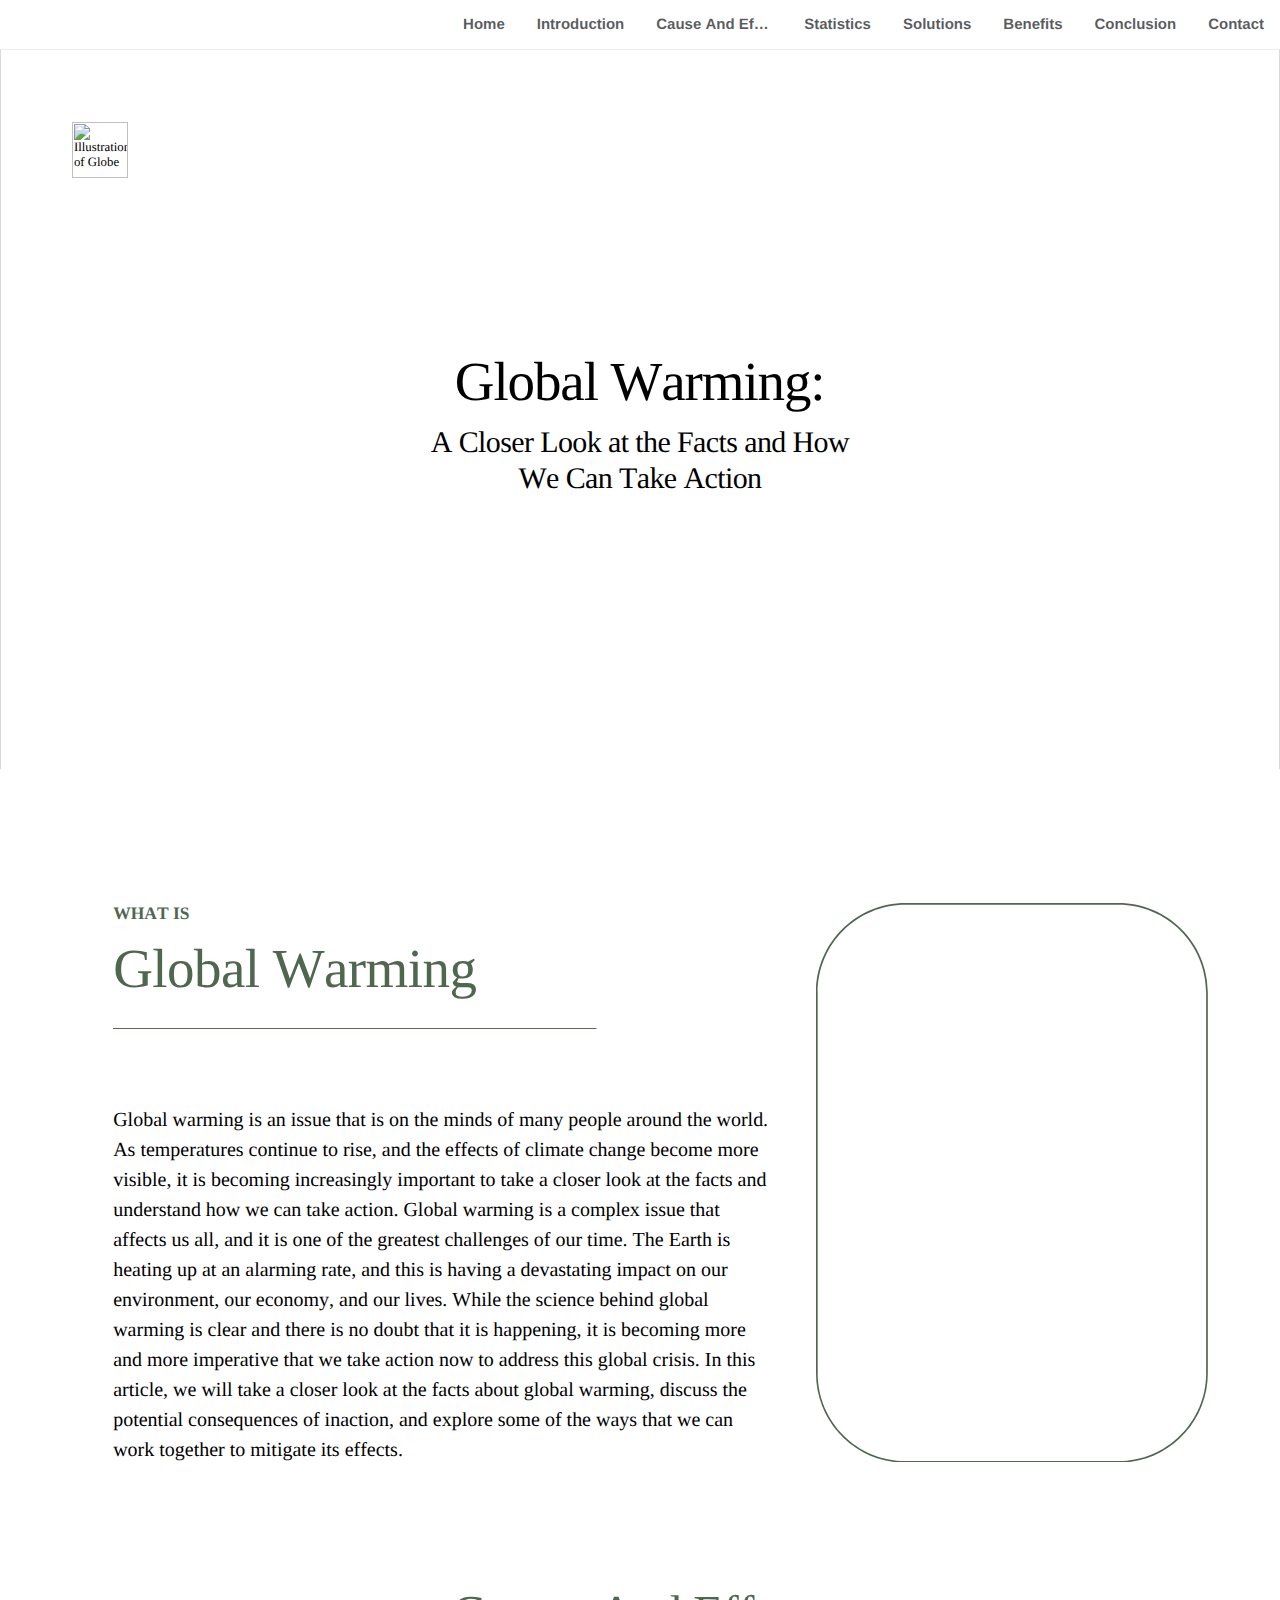
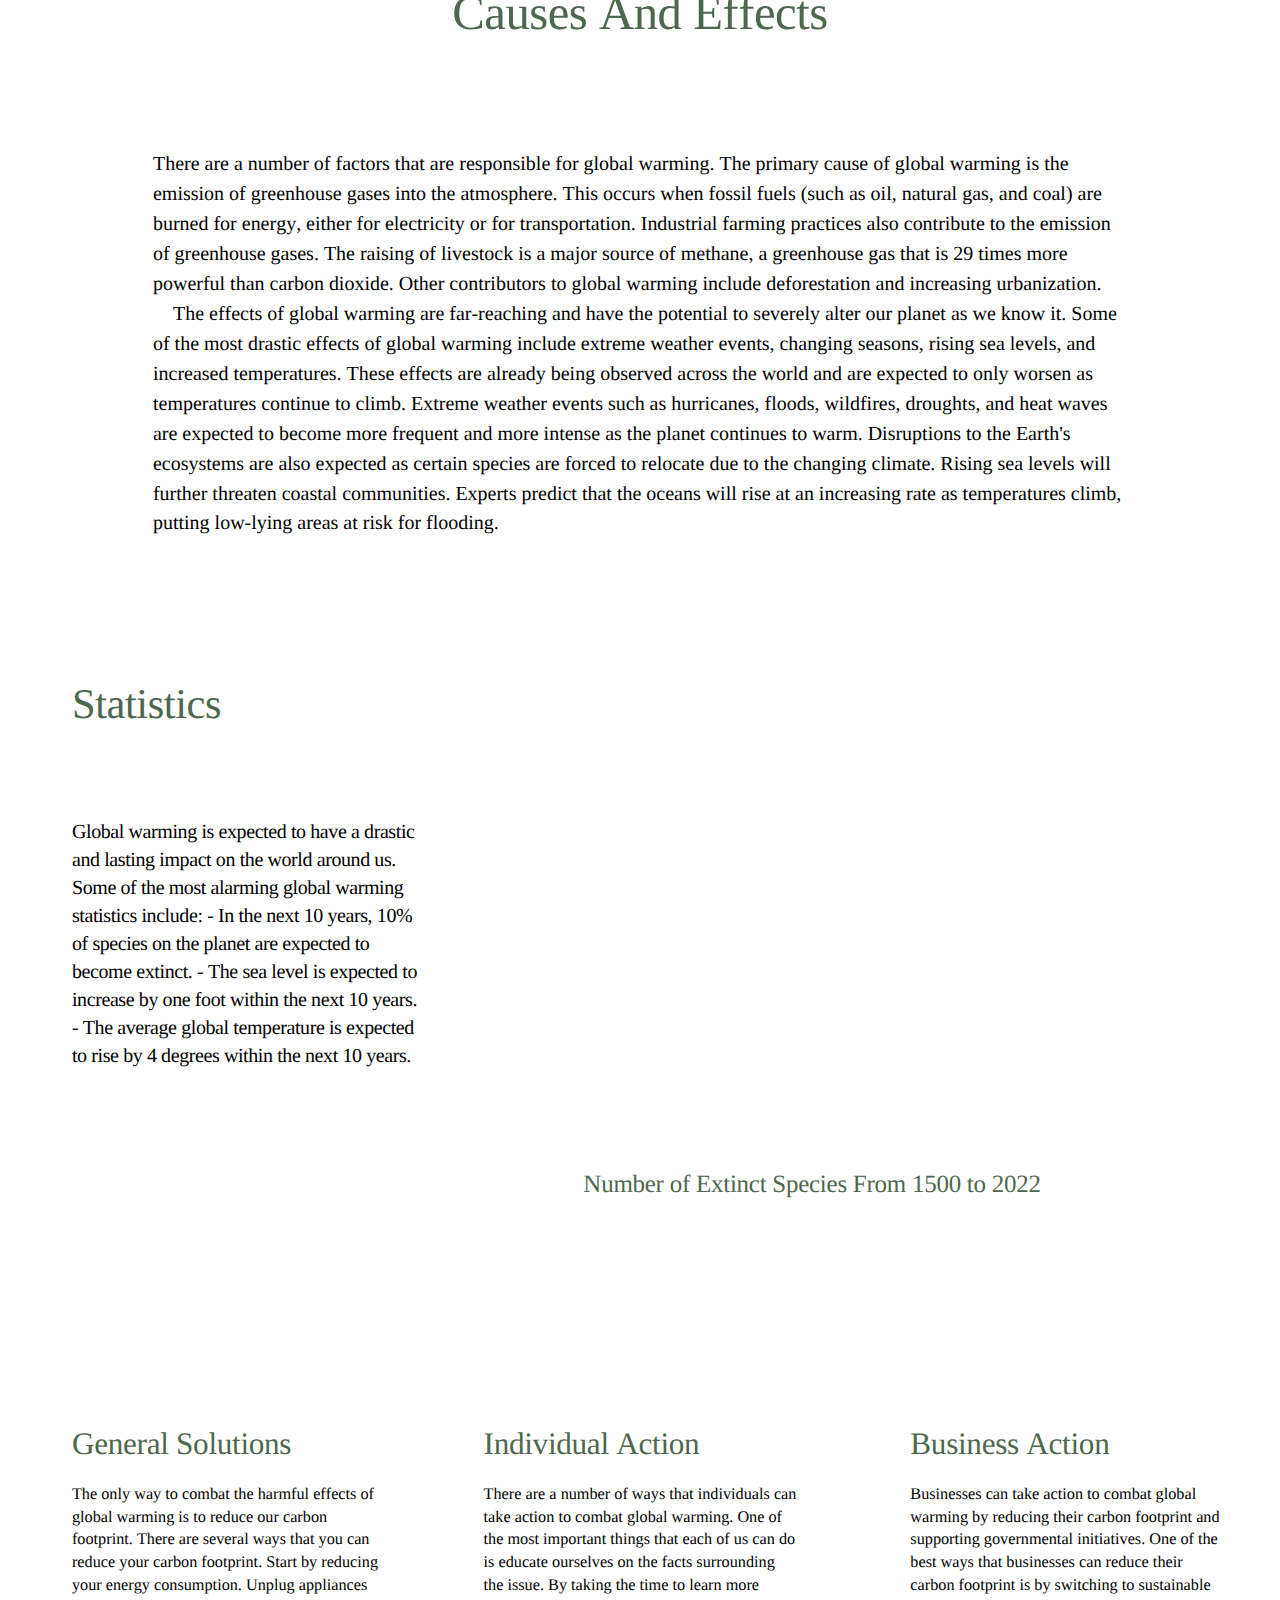
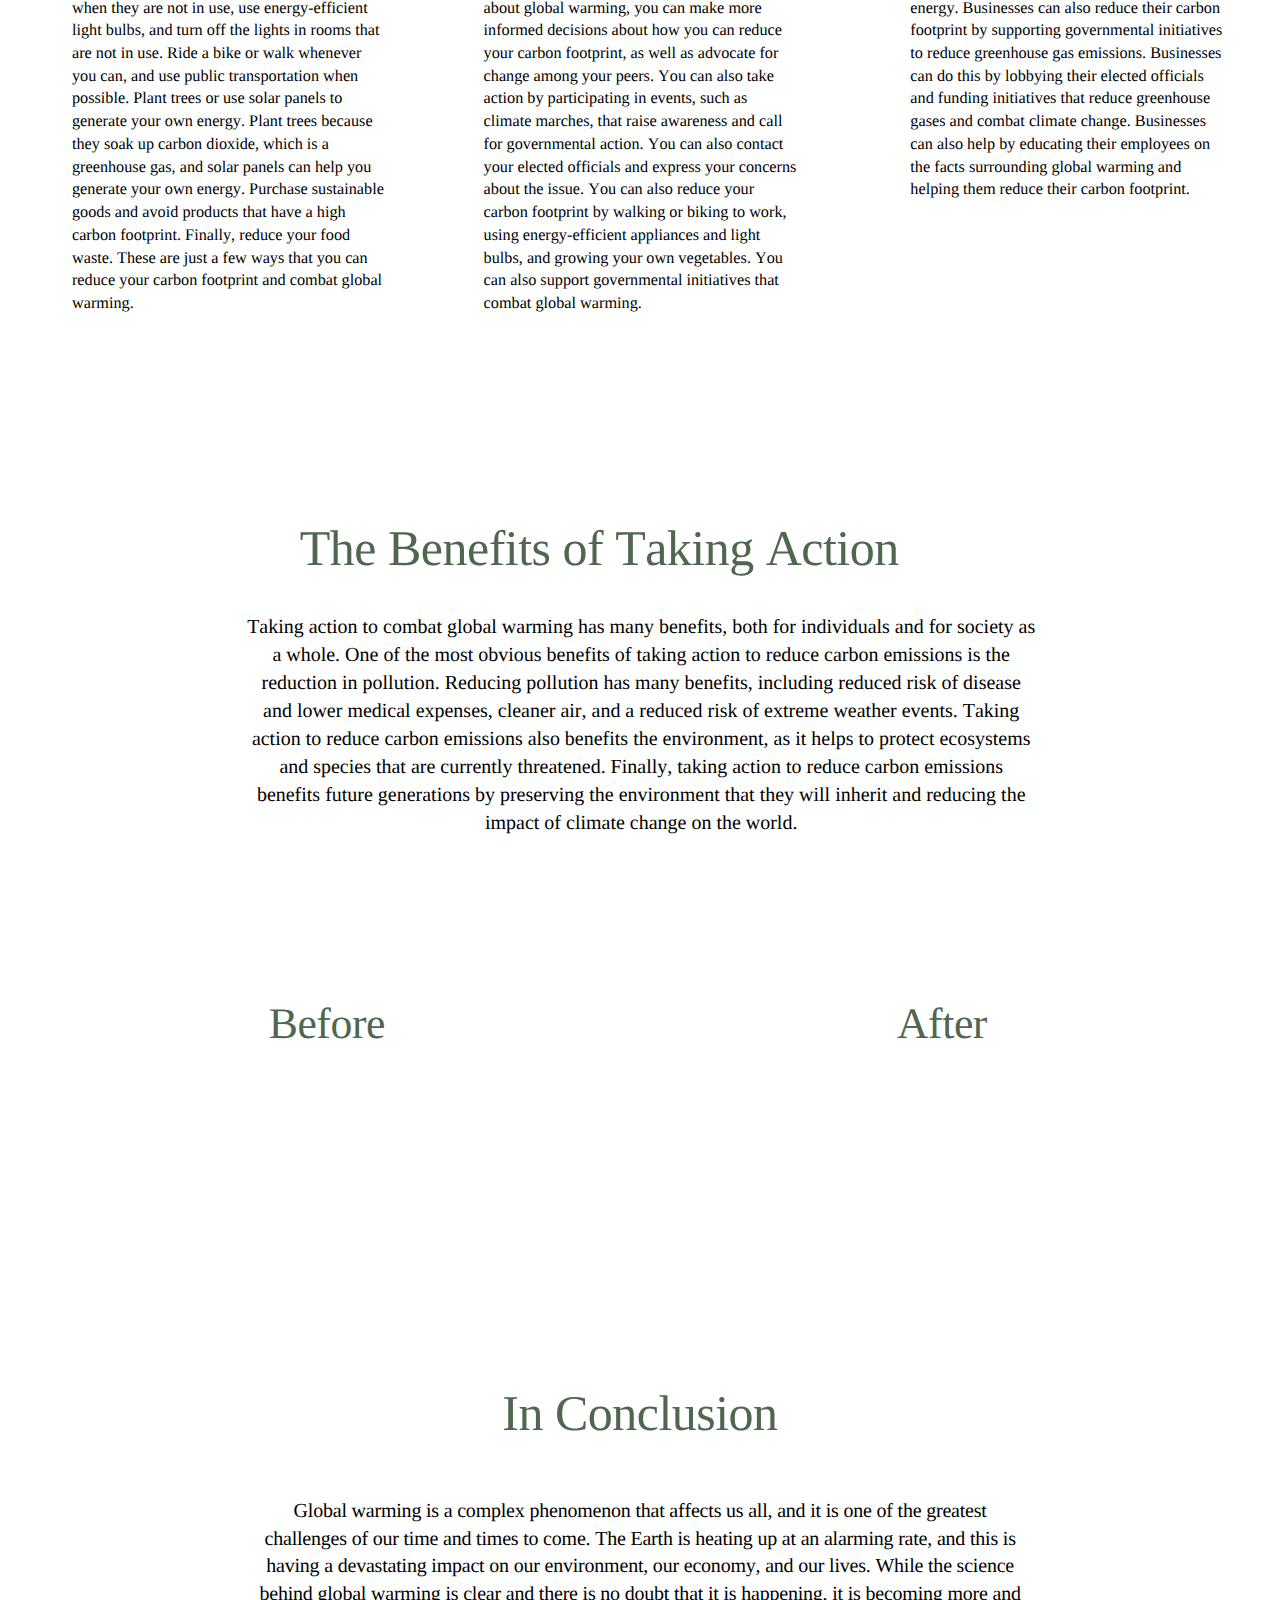
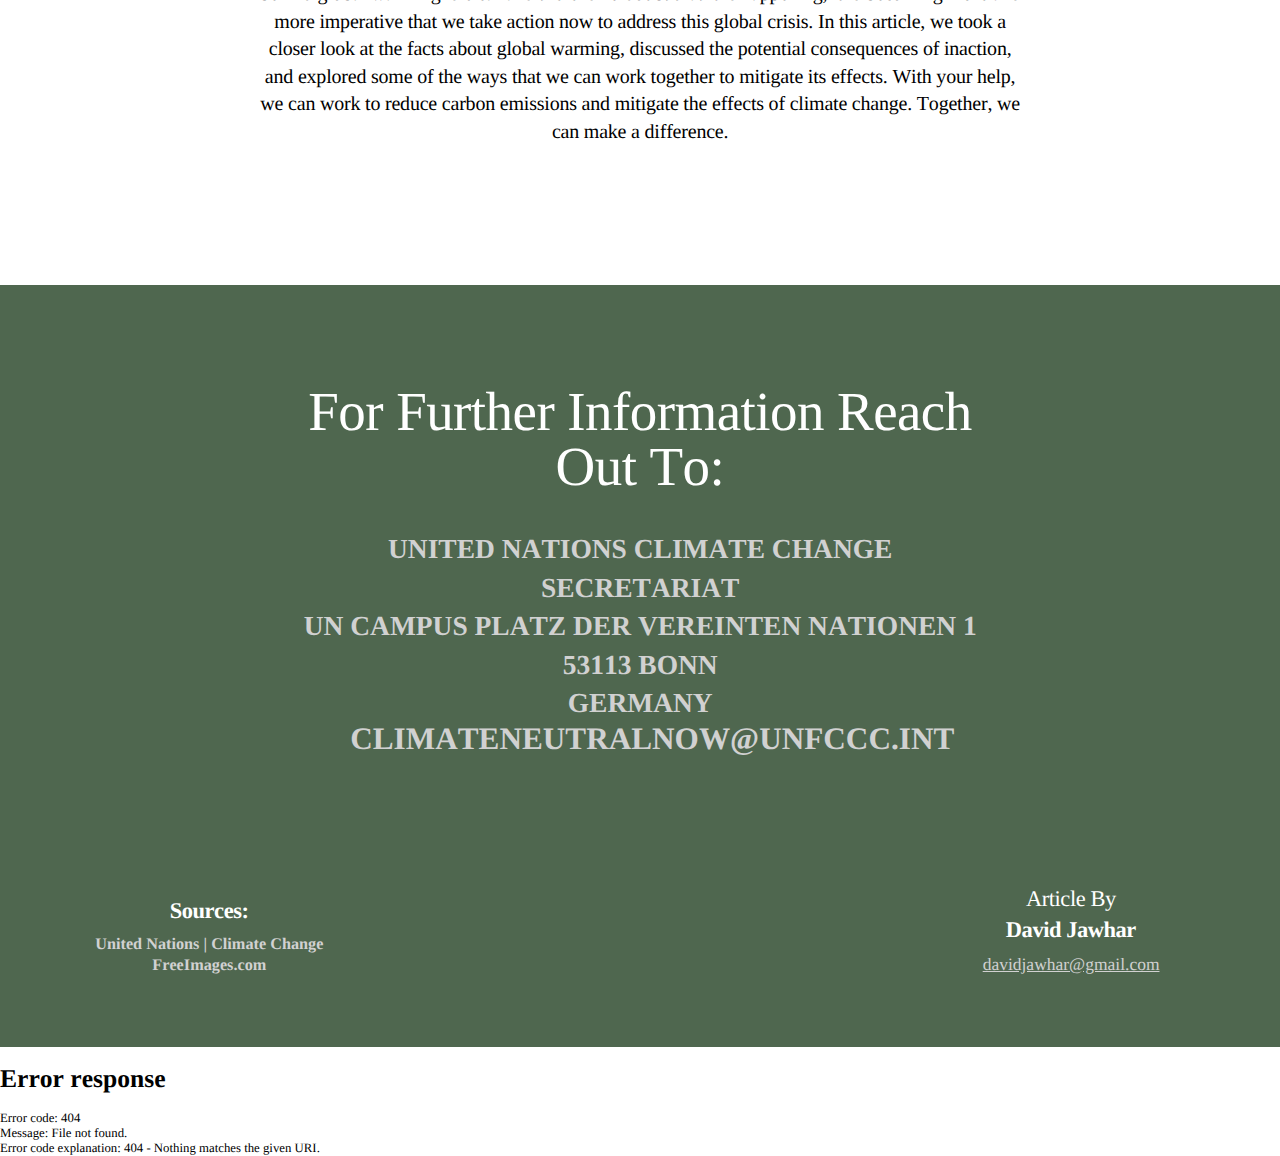
==== commit e78e06df: "1" ====
--- a/index.html
+++ b/index.html
@@ -568,77 +568,4 @@
 	}
 	// ]]>
 </script>
-<!-- Code injected by live-server -->
-<script>
-	// <![CDATA[  <-- For SVG support
-	if ('WebSocket' in window) {
-		(function () {
-			function refreshCSS() {
-				var sheets = [].slice.call(document.getElementsByTagName("link"));
-				var head = document.getElementsByTagName("head")[0];
-				for (var i = 0; i < sheets.length; ++i) {
-					var elem = sheets[i];
-					var parent = elem.parentElement || head;
-					parent.removeChild(elem);
-					var rel = elem.rel;
-					if (elem.href && typeof rel != "string" || rel.length == 0 || rel.toLowerCase() == "stylesheet") {
-						var url = elem.href.replace(/(&|\?)_cacheOverride=\d+/, '');
-						elem.href = url + (url.indexOf('?') >= 0 ? '&' : '?') + '_cacheOverride=' + (new Date().valueOf());
-					}
-					parent.appendChild(elem);
-				}
-			}
-			var protocol = window.location.protocol === 'http:' ? 'ws://' : 'wss://';
-			var address = protocol + window.location.host + window.location.pathname + '/ws';
-			var socket = new WebSocket(address);
-			socket.onmessage = function (msg) {
-				if (msg.data == 'reload') window.location.reload();
-				else if (msg.data == 'refreshcss') refreshCSS();
-			};
-			if (sessionStorage && !sessionStorage.getItem('IsThisFirstTime_Log_From_LiveServer')) {
-				console.log('Live reload enabled.');
-				sessionStorage.setItem('IsThisFirstTime_Log_From_LiveServer', true);
-			}
-		})();
-	}
-	else {
-		console.error('Upgrade your browser. This Browser is NOT supported WebSocket for Live-Reloading.');
-	}
-	// ]]>
-</script>
-</body></html></style><!-- Code inje--><meta charset="utf-8"><title>Error</title><pre>Cannot GET /_footer</pre><div style="display: none" class="ubey-RecordingScreen-count-down ubey-RecordingScreen-count-down-container">
-    <style>
-        .ubey-RecordingScreen-count-down-container {
-            position: fixed;
-            height: 100vh;
-            width: 100vw;
-            top: 0;
-            left: 0;
-            z-index: 9999999999999;
-            background-color: rgba(0, 0, 0, 0.2);
-        }
-
-        .ubey-RecordingScreen-count-down-content {
-            position: absolute;
-            display: flex;
-            top: 50%;
-            left: 50%;
-            justify-content: center;
-            align-items: center;
-            color: white;
-            height: 15em;
-            width: 15em;
-            transform: translate(-50%, -100%);
-            background-color: rgba(0, 0, 0, 0.6);
-            border-radius: 50%;
-        }
-
-        #ubey-RecordingScreen-count-count {
-            font-size: 14em;
-            transform: translateY(-2%);
-        }
-    </style>
-    <div class="ubey-RecordingScreen-count-down-content">
-        <span id="ubey-RecordingScreen-count-count"></span>
-    </div>
-</div></body></html>
+</body></html></style></body></html>